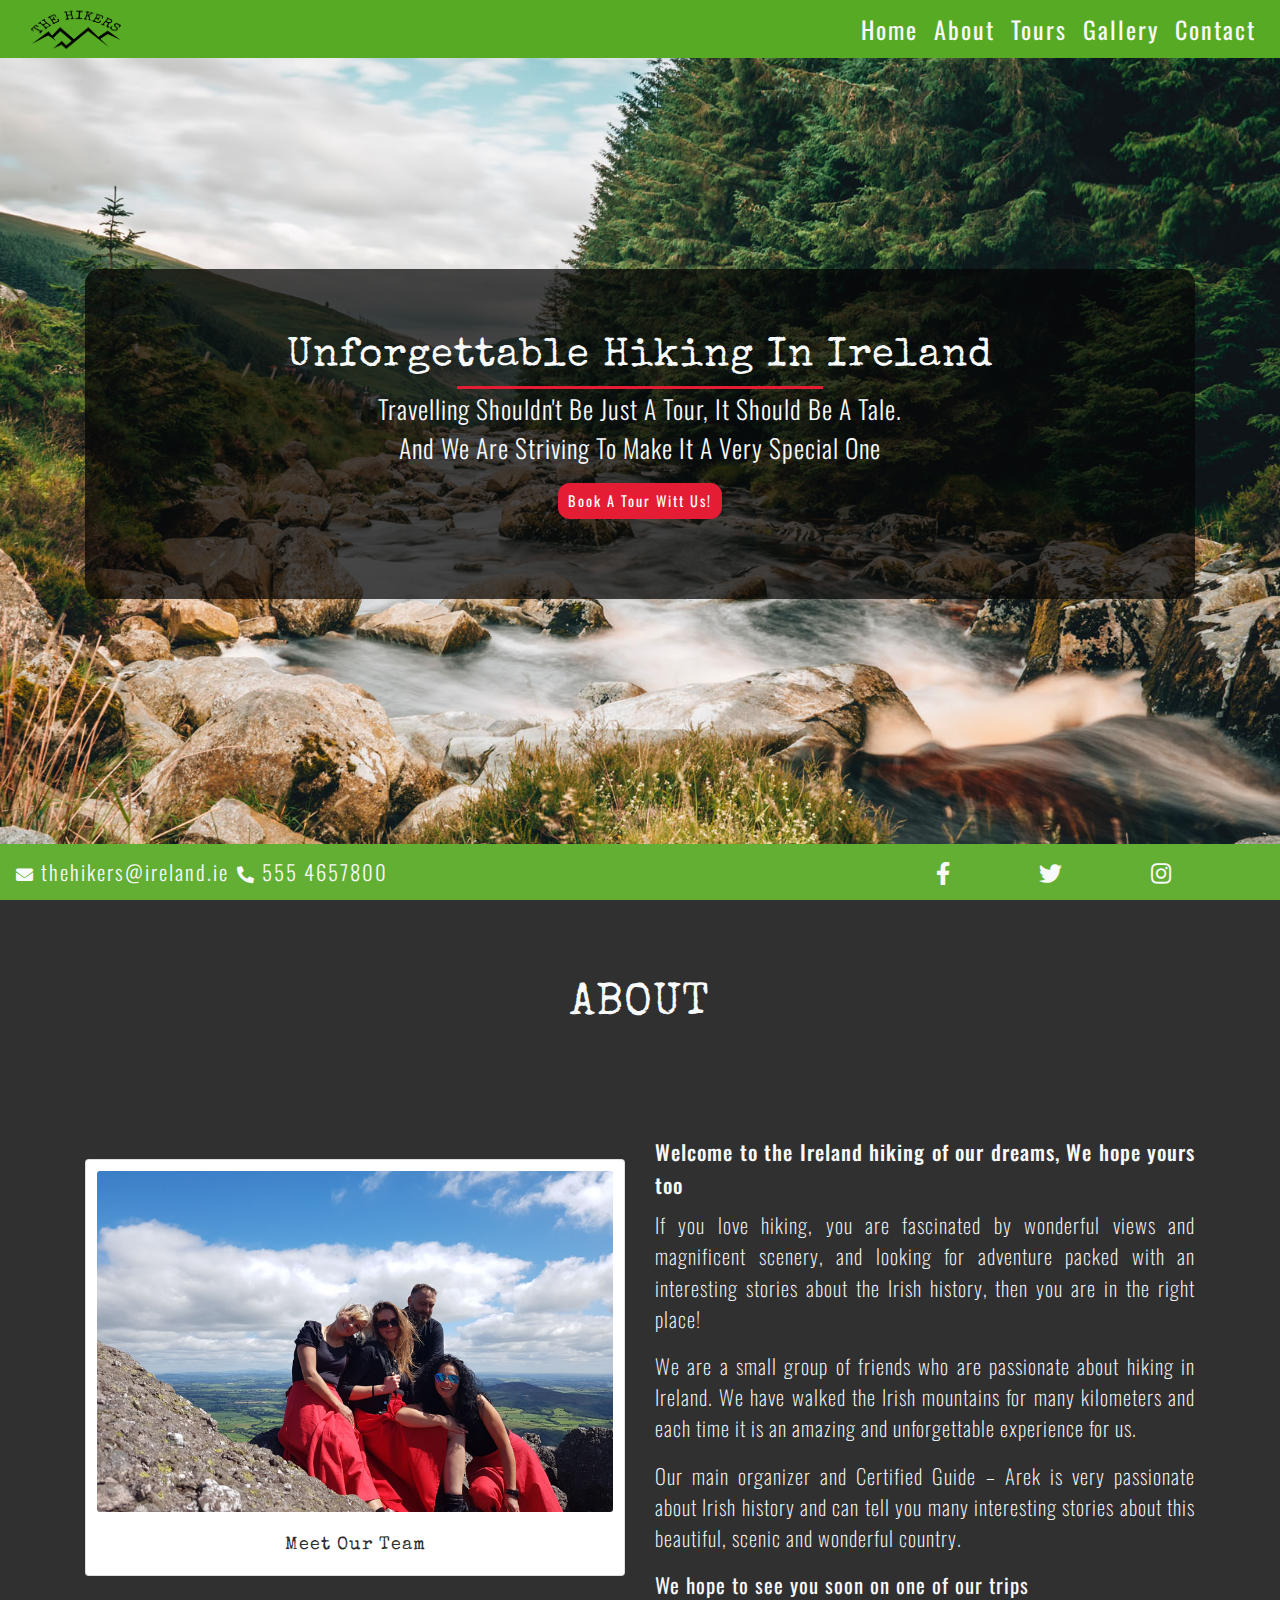
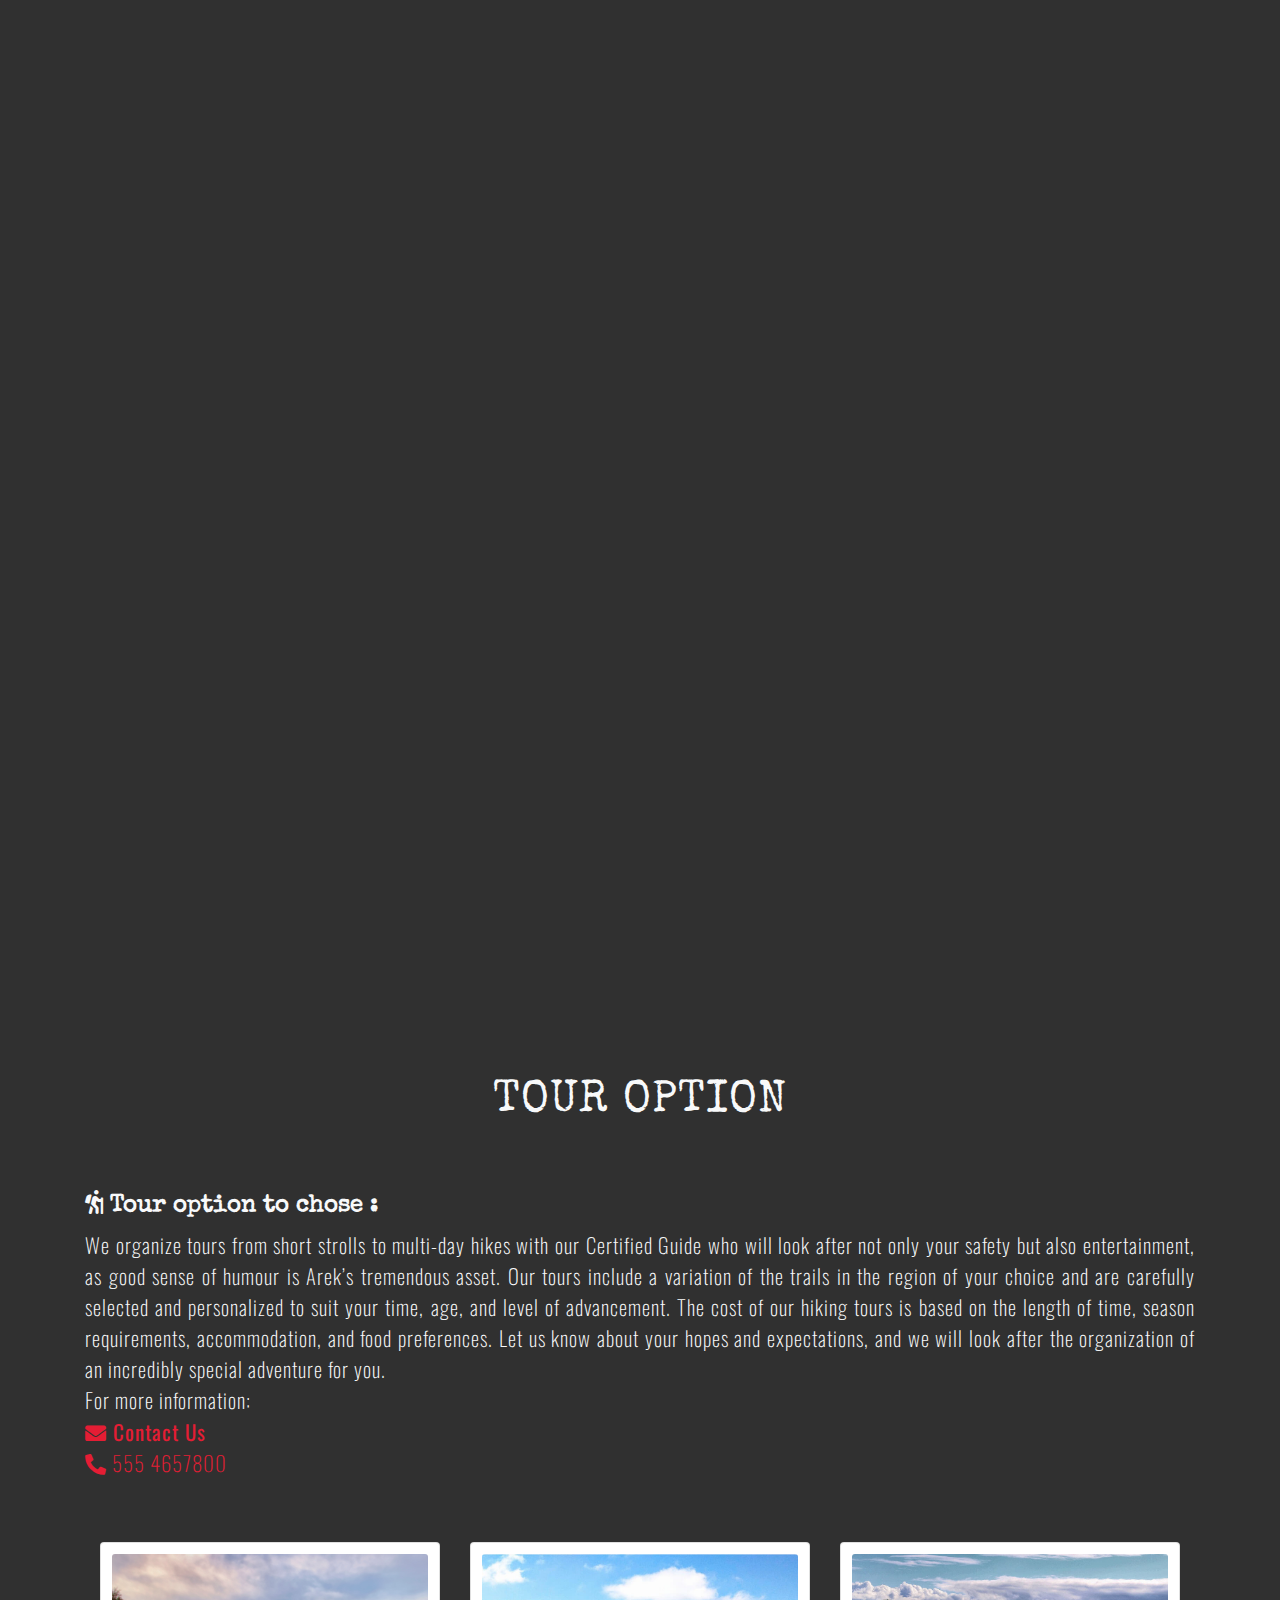
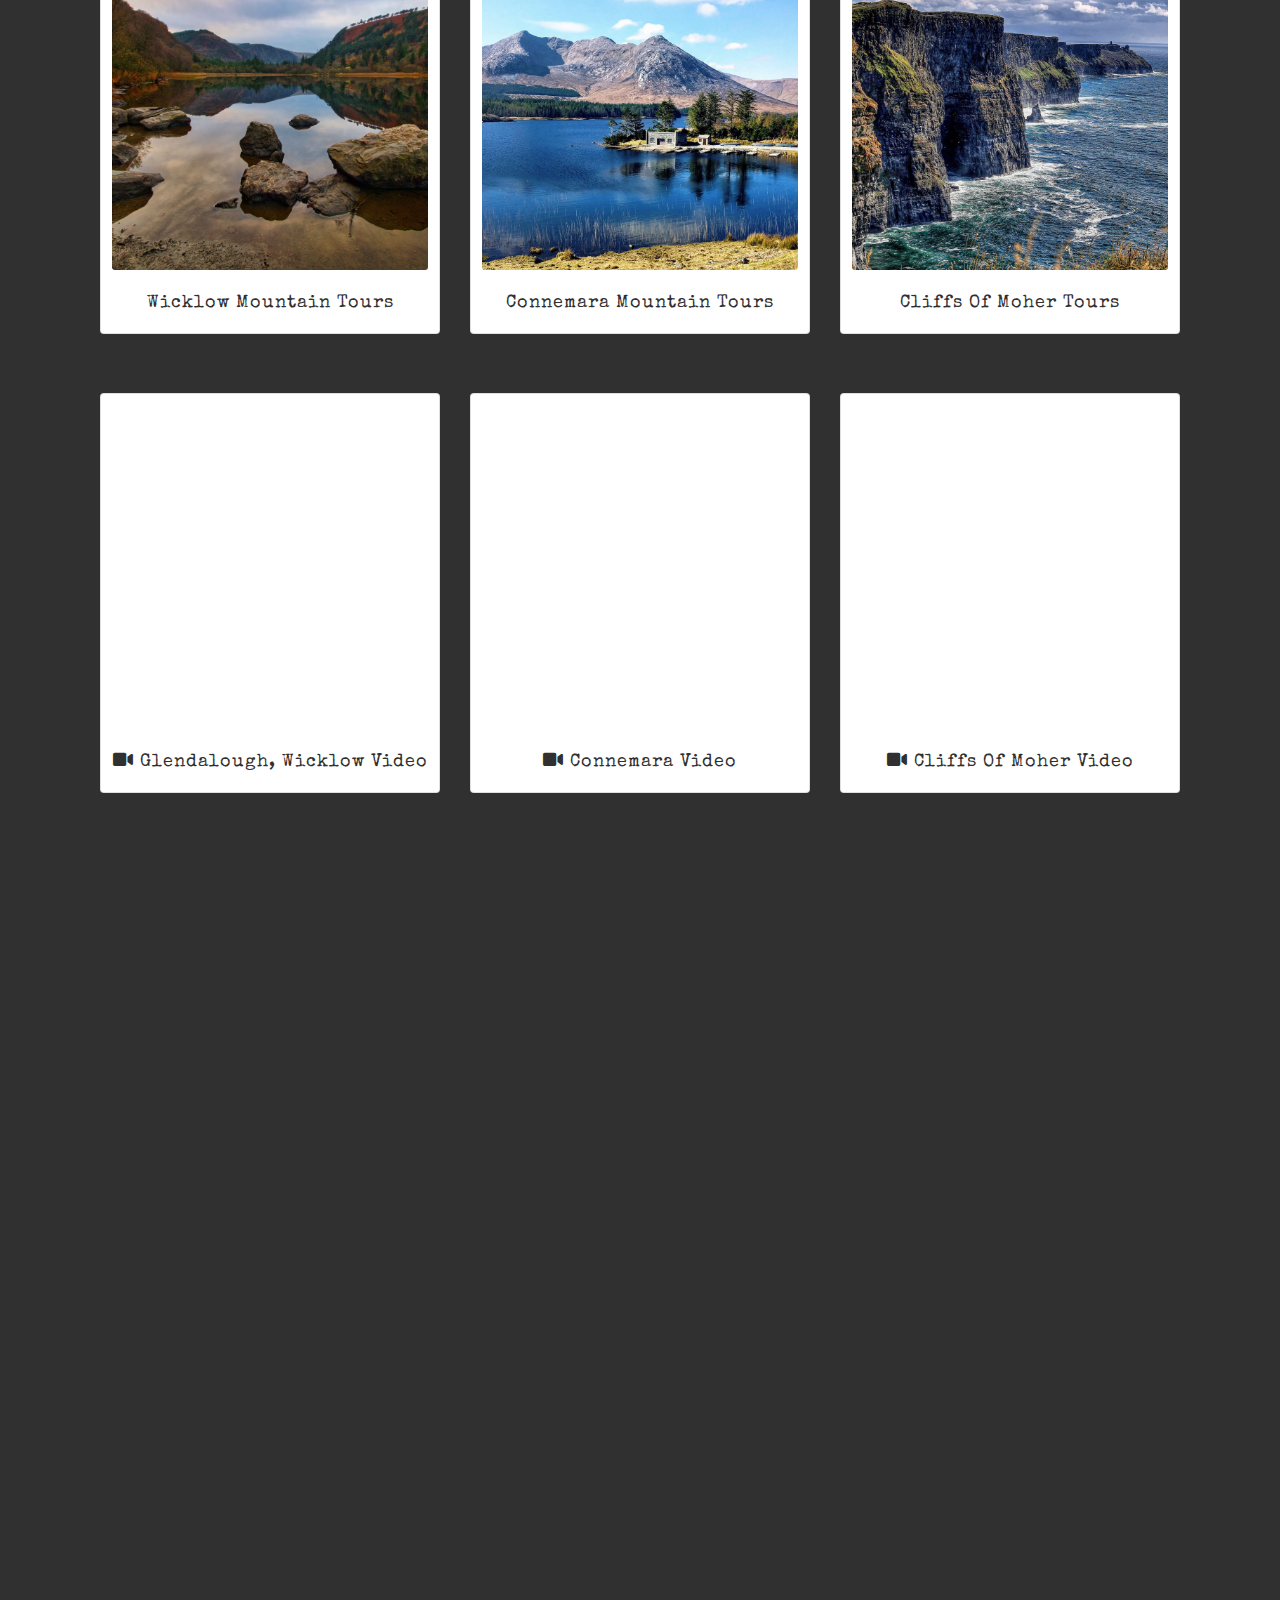
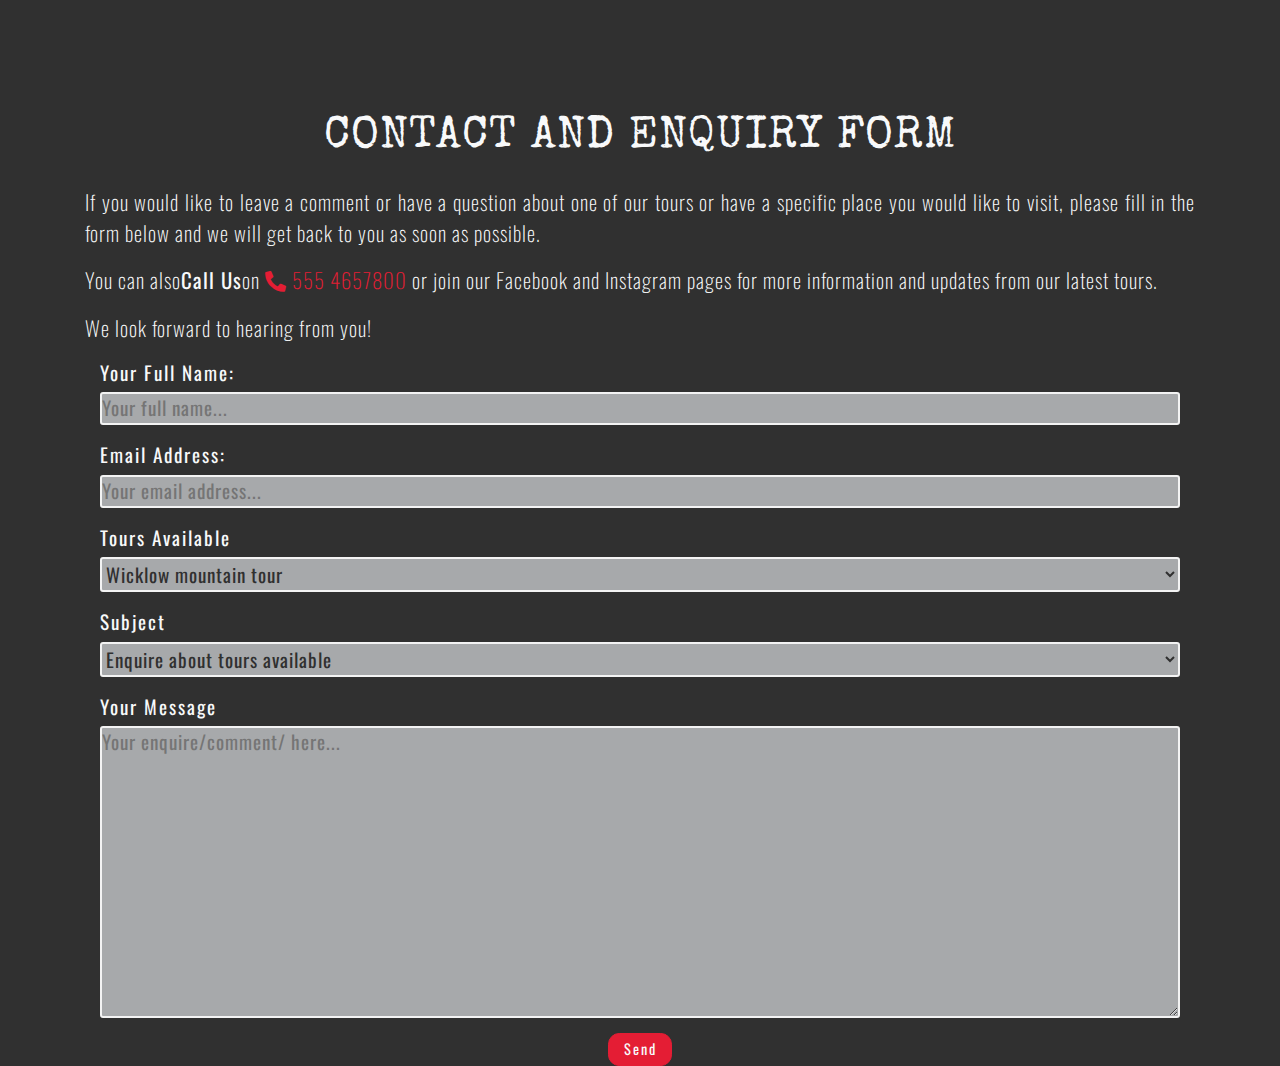
==== index.html @ 971b484c "add more video and style" ====
<!DOCTYPE html>
<html lang="en">

<head>
    <meta charset="UTF-8">
    <meta name="viewport" content="width=device-width, initial-scale=1.0">
    <meta http-equiv="X-UA-Compatible" content="ie=edge">
    <meta name="Description" content="The Hikers, Dublin based hiking group offering a variation of cheap guided tours around Ireland and much more">
    <link rel="stylesheet" href="https://cdnjs.cloudflare.com/ajax/libs/twitter-bootstrap/4.5.2/css/bootstrap.min.css">
    <link rel="stylesheet" href="https://cdnjs.cloudflare.com/ajax/libs/font-awesome/5.15.0/css/all.min.css">
    <link rel="stylesheet" href="assets/css/style.css">
    <title>The Hikers</title>
</head>

<body>
    <header>
        <!----------------------Site navigation------------------------>
        <!-------CREDIT: navbar code customized from Bootstrap 4.5------->
        <div class="container-fluid navalert-container">
            <nav class="navbar navbar-expand-sm navbar-light fixed-top">
                <a class="navbar-brand" href="index.html"><img class="logo" src="assets/images/logo.png"
                        alt="The Hikers" aria-label="The hikers"></a>
                <button class="navbar-toggler" type="button" data-toggle="collapse" data-target="#navbarNav"
                    aria-controls="navbarNav" aria-expanded="false" aria-label="Toggle navigation">
                    <span class="navbar-toggler-icon"></span>
                </button>
                <div class="collapse navbar-collapse" id="navbarNav">
                    <ul class="navbar-nav">
                        <li data-toggle="collapse" data-target=".navbar-collapse" class="nav-item">
                            <a class="nav-link" id="navbar-color-home" href="#">Home<span class="sr-only">(current)</span></a>
                        </li>
                        <li data-toggle="collapse" data-target=".navbar-collapse" class="nav-item">
                            <a class="nav-link" id="navbar-color-about" href="#about">About</a>
                        </li>
                        <li data-toggle="collapse" data-target=".navbar-collapse" class="nav-item">
                            <a class="nav-link" id="navbar-color-tours" href="#tours">Tours</a>
                        </li>
                        <li data-toggle="collapse" data-target=".navbar-collapse" class="nav-item">
                            <a class="nav-link" id="navbar-color-gallery" href="gallery.html">Gallery</a>
                        </li>
                        <li data-toggle="collapse" data-target=".navbar-collapse"  class="nav-item">
                            <a class="nav-link" id="navbar-color-contact" href="#contact">Contact</a>
                        </li>
                    </ul>
                </div>
            </nav>
        </div>
    </header>

    <section class="container-fluid home-container" >
        <!----------------------Home/welcome page----------------------->
        <!-------CREDIT: inspiration/code snipped from Whiskey project in Bootstrap and customized------->
        <div class="container">
            <div class="row align-items-center">
                <div class="col-sm-12">
                        <div class="jumbotron text-center">
                            <h1 class="welcome-sign-top">Unforgettable Hiking In Ireland</h1>
                            <hr>
                            <p class="lead welcome-sign-bottom">Travelling Shouldn't Be Just A Tour, It Should Be A Tale.<br>
                                And We Are Striving To Make It A Very Special One</p>
                            <p>
                                <a class="btn btn-primary btn-lg btn-style" href="#contact" role="button">Book A Tour Witt Us!</a>
                            </p>
                        </div>
                </div>
            </div>
        </div>
    </section>

    <!------------------------About page------------------------>
        <section id="about">
            <div class="about-margin">
            <div class="container">
                <div class="row mt-5 heading-text">
                    <div class="col-12">
                        <h1>About</h1>
                    </div>
                </div>
            </div>

            <div class="container  about-content">
                <div class="row  d-flex align-items-center content-item">
                    <div class="col-12 col-lg-6 ">
                        <div class="card card-about">
                            <a href="assets/images/about-team.jpg" target="_blank">
                            <img src="assets/images/about-team.jpg" class="card-img" alt="The hikers team">
                            </a>
                            <div class="card-desc">
                            <h3>Meet Our Team</h3>
                            </div>
                             
                        </div>
                    </div>
                    <div class="col-12 col-lg-6 content-item-text">
                        <h4> Welcome to the Ireland hiking of our dreams, We hope yours too</h4>
                        <p>If you love hiking, you are fascinated by wonderful views and magnificent scenery, and looking for adventure
                           packed with an interesting stories about the Irish history, then you are in the right place!
                        </p>
                        <p>We are a small group of friends who are passionate about hiking in Ireland. We have walked
                            the Irish mountains for many kilometers and each time it is an amazing and unforgettable experience for us.
                        </p>
                        <p>Our main organizer and Certified Guide – Arek is very passionate about Irish history and can tell you
                            many interesting stories about this beautiful, scenic and wonderful country.

                        </p>
                        <p><strong style="font-weight: 400;">We hope to see you soon on one of our trips</strong>
                        </p>
                    </div>
                </div>
            </div>
            </div>
        </section>

   <!-----section for background image with parallax effect------>
    <section id="image-tours"></section>
 
    <!------------------------Tours page------------------------>
   
        <section id="tours">
            <div class="container">
                <div class="row mt-5 heading-text">
                    <div class="col-12">
                        <h1>Tour option</h1>
                    </div>
                </div>
            </div>

            <div class="container ">
                <div class="row my-5 content-item-text  ">
                    <div class="col-12 tours-style">
                        <h2><i class="fab fas fas fa-hiking"></i> Tour option to chose :</h2>
                        <p> We organize tours from short strolls to multi-day hikes with our Certified Guide who will 
                            look after not only your safety but also entertainment, as  good sense of humour is Arek’s
                            tremendous asset. Our tours include a variation of the trails in the region of your choice
                            and are carefully selected and personalized to suit your time, age, and level of advancement. 
                            The cost of our hiking tours is based on the length of time, season requirements, accommodation, 
                            and food preferences. Let us know about your hopes and expectations, and we will look after the
                            organization of an incredibly special adventure for you.
                            <br>For more information:<br>
                            <a href="#position-contact" class="contact-details" aria-label="Go to our contact form">
                                <strong><i class="fas fa-envelope" aria-hidden="true"></i> Contact Us </strong>
                            </a><br>
                                
                            <a href="tel:+55545667800" class="contact-details" aria-label="Go to our Phone Number">
                                <i class="fas fa-phone-alt" aria-hidden="true"></i> 555 4657800
                            </a>
                        </p>
                    </div>
                </div>
            </div>

            <div class="container">
                <div class="row my-4">
                    <div class="col tours-images-style">
                    <div class="container-fluid">
                        <div class="row">
                            <div class="col-md d-flex">
                                <div class="card card-tours flex-fill">
                                    <!-------CREDIT: Photo by Steven Hylands from Pexels------->
                                    <img src="assets/images/wicklow.jpg" class="card-img" alt="Wicklow mountain view">
                                    <div class="card-body-desc">
                                        <h3>Wicklow Mountain Tours</h3>
                                    </div>
                                </div>
                            </div>
                            <div class="col-md d-flex">
                                <div class="card card-tours flex-fill">
                                    <!-------CREDIT: Image by _Artemis_ from Pixabay------->
                                    <img src="assets/images/connemara.jpg" class="card-img"
                                        alt="Connemara mountain view">
                                    <div class="card-desc">
                                        <h3>Connemara Mountain Tours</h3>
                                    </div>
                                </div>
                            </div>

                            <div class="col-md d-flex">
                                <div class="card card-tours flex-fill">
                                    <!-------CREDIT: Image by Nanni05 from Pixabay------->
                                    <img src="assets/images/cliffs-of-moher.jpg" class="card-img"
                                        alt="Land Rover driving through mud">
                                    <div class="card-desc">
                                        <h3>Cliffs Of Moher Tours</h3>
                                    </div>
                                </div>
                            </div>
                        </div>
                    </div>
                </div>
            </div>
        </div> 
            <div class="container">
                <div class="row ">
                    <div class="col tours-images-style">
                    <div class="container-fluid">
                        <div class="row">
                            <div class="col-md d-flex">
                                <div class="card video-card-tours flex-fill">
                                    <!-------CREDIT: Video from youtube.com made by Video © www.absolutevisuals.ie------->
                                    <iframe width="100%" height="100%" src="https://www.youtube.com/embed/CdBXc3zW30Q" frameborder="0" allow="accelerometer; autoplay; clipboard-write; encrypted-media; gyroscope; picture-in-picture" allowfullscreen></iframe>
                                    <div class="card-body-desc">
                                        <h3 class="margin-text"><i class="fas fa-video" aria-hidden="true"></i> Glendalough, Wicklow Video</h3>
                                    </div>
                                </div>
                            </div>
                            <div class="col-md d-flex">
                                <div class="card video-card-tours flex-fill">
                                    <!-------CREDIT: Video from youtube.com made by Video © www.absolutevisuals.ie------->
                                   <iframe width="100%" height="100%" src="https://www.youtube.com/embed/Jx6hBW7mMng" frameborder="0" allow="accelerometer; autoplay; clipboard-write; encrypted-media; gyroscope; picture-in-picture" allowfullscreen></iframe>
                                    <div class="card-body-desc">
                                        <h3 class="margin-text"><i class="fas fa-video" aria-hidden="true"></i> Connemara Video</h3>
                                    </div>
                                </div>
                            </div>
                             <div class="col-md d-flex">
                                <div class="card video-card-tours flex-fill">
                                    <!-------CREDIT: Video from youtube.com made by https://graylineireland.com------->
                                    <iframe width="100%" height="100%" src="https://www.youtube.com/embed/7o-Lh7m2Maw" frameborder="0" allow="accelerometer; autoplay; clipboard-write; encrypted-media; gyroscope; picture-in-picture" allowfullscreen></iframe>
                                    <div class="card-desc">
                                        <h3 class="margin-text"><i class="fas fa-video" aria-hidden="true"></i> Cliffs Of Moher Video</h3>
                                    </div>
                                </div>
                            </div>
                        </div>
                    </div>
                </div>
            </div>
        </div> 
        </section>



    <!-----section for background image with parallax effect------>
    <section id="image-contact"></section>

    <!-----------------Contact and Enquiry Form page--------------------->
        <section id="contact" id="contact-bottom">
            <div class="container">
                <div class="row mt-5 heading-text">
                    <div class="col">
                        <h1>Contact and Enquiry Form</h1>
                    </div>
                </div>
            </div>
            <div class="container">
                <div class="row content-item-text">
                    <div class="col">
                        <p class="margin">
                            If you would like to leave a comment or have a question about one of our tours or have 
                            a specific place you would like to visit, please fill in the form below and we will get
                             back to you as soon as possible.
                        </p>
                        <p class="margin">You can also<strong>Call Us</strong>on
                            <a href="tel:+55545667800" class="contact-details" aria-label="Go to our Phone Number">
                                <i class="fas fa-phone-alt" aria-hidden="true"></i> 555 4657800
                            </a>or join our Facebook and Instagram pages for more information and updates from our latest tours.
                        </p>
                        <p>We look forward to hearing from you!</p>                        
                    </div>
                </div>
            </div>
            <div class="container mb-5">
                <div class="col">
                    <form id="contact-form" autocomplete="off" aria-label="contact form">
                        <div class="form-group">
                            <label for="full-name">Your Full Name:</label>
                            <input type="text" class="input-box" id="full-name" name="full-name"
                                placeholder="Your full name..." required>
                        </div>
                        <div class="form-group">
                            <label for="email">Email Address:</label>
                            <input type="text" class="input-box" id="email" name="email"
                                placeholder="Your email address..." required>
                        </div>
                        <div class="form-group">
                            <label for="tour">Tours Available</label>
                            <select id="tour" name="tour" class="input-box">
                                <option value="wicklow-tour">Wicklow mountain tour</option>
                                <option value="connemara-tour">Conemara mountain tour</option>
                                <option value="cliffs-of-moher-tour">Cliffs of moher tour</option>
                                <option value="other-tour">Other tour</option>
                            </select>
                        </div>
                        <div class="form-group">
                            <label for="subject">Subject</label>
                            <select id="subject" name="subject" class="input-box">
                                <option value="tours">Enquire about tours available</option>
                                <option value="different-tour">Enquire about different tour</option>
                                <option value="testimonials">Write testimonial</option>
                                <option value="other-tour">Other query</option>
                            </select>
                        </div>
                        <div>
                            <label for="text">Your Message </label>
                            <textarea id="text" name="text" class="input-box" cols="40" rows="10"
                                placeholder="Your enquire/comment/ here..."></textarea>
                        </div>
                        <div class="row">
                            <div class="col-md-12 text-center">
                                <button type="submit" class="btn btn-primary  btn-lg contact-sent-btn" value="Send"
                                    aria-label="Send Form">Send</button>
                            </div>
                        </div>
                    </form>
                </div>
            </div>
        </section>
 

    <!-----------------Footer page--------------------->
    <footer>
    
        <div class="contact">
            <ul class="contact-links">
                <li class="contact-links-item">
                    <a href="mailto:thehikers@ireland.ie" aria-label="Go to our Email Address (opens in new tab)">
                        <i class="fas fa-envelope" aria-hidden="true"></i>
                        thehikers@ireland.ie
                    </a>
                </li>
                <li class="contact-links-item">
                    <a href="tel:+5554567800" aria-label="Go to our Phone Number">
                        <i class="fas fa-phone-alt" aria-hidden="true"></i>
                        555 4657800
                    </a>
                </li>
            </ul>
        </div>
        <ul class="social-network">
            <li>
                <a href="https://www.facebook.com" target="_blank" aria-label="Go to our Facebook page(opens in a new tab)">
                    <i class="fab fa-facebook-f"></i>
                </a>
            </li>
            <li>
                <a href="https://twitter.com" target="_blank" aria-label="Go to our Twitter page(opens in a new tab)">
                    <i class="fab fa-twitter"></i>
                </a>
            </li>
            <li>
                <a href="https://instagram.com" target="_blank" aria-label="Go to our Instagram page(opens in a new tab)">
                    <i class="fab fa-instagram"></i>
                </a>
            </li>
        </ul>
    </footer>
    <script src="https://cdnjs.cloudflare.com/ajax/libs/jquery/3.5.1/jquery.slim.min.js"></script>
    <script src="https://cdnjs.cloudflare.com/ajax/libs/popper.js/1.16.1/umd/popper.min.js"></script>
    <script src="https://cdnjs.cloudflare.com/ajax/libs/twitter-bootstrap/4.5.2/js/bootstrap.min.js"></script>
</body>

</html>
---- assets/css/style.css ----
@import url('https://fonts.googleapis.com/css2?family=Oswald:wght@200;300;400;600;700&family=Special+Elite&display=swap');

:root {
    --primary--clr:#57ab24;
    --secondary--clr:#e41d34;
    --background--clr:#303030;
    --text--color--clr:#f8f9fa;
    --heading--h1:#f8f9fa;
    --heading--h2--h3:#303030;
}
*{
    margin:0;
    padding:0;
    border:0;
}

html {
    overflow-x: hidden; 
}

body {
    font-family: 'Oswald', sans-serif;     
    font-size: 1.2rem;
    background-color:var(--background--clr);
    color: var(--text--color--clr);
    margin:0;
    height:100vh;
  /*  width: 100vw;*/
}

h1,
h2,
h3 {
 font-family: 'Special Elite', cursive;
}
 h1 {
    font-size: 2.8rem;
    color:var(--heading--h1);
    letter-spacing: 1px;
 }
 h2 {
     font-size: 1.5rem;
     color:var(--heading--h2--h3);
 }
 h3 {
    font-size: 1.1rem; 
    letter-spacing: 1px;
    color: var(--heading--h2--h3);
 }
 h4 {
    font-size: 1.3rem;
    margin-bottom: .5rem;
    font-weight: 500;
    line-height: 1.6;
    letter-spacing: 1px;
 }
 p {
    letter-spacing: 1px;
    font-weight: 200;
    font-size: 1.3rem;
 }
 
 /*---------------------------- NAVIGATION --------------------*/
  .logo {
    width: 110px;
    height: 58px;
    margin-left: 0px;
    padding-left: 10px;
    padding-top: 5px;
    padding-bottom: 5px;
 }
#navbarNav {
    justify-content: flex-end;
}

.navbar {
    background-color:var(--primary--clr);
    padding-top: 0px;
    padding-bottom: 0px;
    letter-spacing: 2px;
    font-size: 1.5rem;
    color: var(--text--color--clr);
    margin-bottom: 0;
    width: 100%;
    border: 0;
}
.navbar-brand {
    margin-right: 0;
}
.navbar .navbar-brand {
    font-weight:400;
    padding: 0;
}

.navbar .navbar-nav a {
    font-weight: 400;
}

.navbar .navbar-toggler {
    color: var(--background--clr);
}

.navbar-light .navbar-nav .nav-link {
    color: var(--text--color--clr);
    text-align: center;
}
.navbar-light .navbar-nav .nav-link:hover {
    color: var(--background--clr);
}


.navbar .navbar-toggler:focus{
    outline-color:rgb(87 171 36);
}

/* ---------------------------------------- Home/welcome page/jumbotron ---------------- */

.welcome-sign-top {
    font-size: 24px;
    letter-spacing: 1px;
    color: var(--text--color--clr);
    margin-bottom: 5px;
}
.welcome-sign-bottom {
    font-size: 18px;
    letter-spacing: 1px;
    text-align: center;
}

 hr {   
    width: 35%;
    height:3px;
    border: 0;
    border: 0;
    background-color: var(--secondary--clr);
    margin: 0 auto;
 }
/* ---------- Credit Photo by Lukas Medvedevas from Pexels ---------- */
/*------------CREDIT: inspiration/code snipped from Whiskey project in Bootstrap and customized----*/
.home-container{
background: url('../images/hero-image.jpg') no-repeat bottom center fixed;
    -webkit-background-size: cover;
    -moz-background-size: cover;
    -o-background-size: cover;
    background-size: cover;
    height: 100vh;
    width: auto;
    margin-bottom: 0px;

    display: flex;
    align-items: center;
    justify-content: center;
}

.jumbotron {
    background-color:rgb(6 6 6 / 72%); 
    border-radius:0.9rem;
}

.btn-lg {
    font-size: 0.9rem;
    line-height: 1.5;
}

.btn-primary {
    color: var(--text--color--clr);
    background-color: var(--secondary--clr);
    border-color: var(--secondary--clr);
    letter-spacing: 2px;
    border-radius:0.7rem;
}
.btn-primary:hover{
    background-color: var(--primary--clr);
    border-color: var(--primary--clr);
}
.btn-style{
    padding-right: 9px;
    padding-left: 9px;
    padding-top: 6px;
    padding-bottom: 6px;
}

/* ------------------------------------------------------ ABOUT ------------------------------- */

#about {
    border-top:3px solid transparent;
    margin-top: -3px;
    height: 100vh;
}

.about-content {
    margin-top: 90px;
}

.content-item-text {
   text-align: justify; 
}

.tours-style h2 {
    text-align: left;
    font-weight: 700;
    color: var(--text--color--clr);
}

.heading-text {
    background-color: transparent;
    text-transform: uppercase;
   	margin: 50px 0px;
	padding: 5px 2px;
    text-align: center;
    letter-spacing: 2px;
	border-radius: 8px;
    margin-bottom: 0px;
    align-items: center;
}
.heading-text h1{
    margin-top: 15px;
    margin-bottom: 8px;
    padding-top: 10px;
}
        
.container {
  align-items: center;
}

.heading-text {
    margin:8px 0px;
}

.card {
    -ms-flex: 1 1 auto;
    flex: 1 1 auto;
    min-height: 1px;
    padding: 0.7rem;
   
}
.card-about{
    margin-bottom: 1rem;
}

h3 {
    text-align: center;
    margin-top: 23px;
}

/* ----------------------------------------------------------------- TOURS ------------------------------------------- */
.video-card-tours{
    height: 400px;
    margin-bottom: 40px;
}
.margin-text {
    
}
#tours {
    border-top:1px solid transparent;
    margin-top: -1px;
    height: auto;
}

#image-tours {
   background-attachment: fixed;
   /* ---------- Credit Photo by Eric Sanman from Pexels ---------- */
    background-image: url('../images/forest.jpg');
    background-position: center;
    background-size: cover;
    /*width: 100vw;*/
    height: 800px;
    padding-bottom: 50px;
    background-repeat: no-repeat;
    position: relative;
    font-weight: 300;
    margin-bottom: 0px; 
}
.card-tours {
  margin-bottom: 2.2rem;
}

/* ------------------------------------------------------------------- GALLERY --------------------------------------------- */
#gallery{
    border-top:7px solid transparent;
    margin-top: -7px;
}
.image-style {
    width: 100%;
    height: auto;
    border: 6px solid white;
    border-radius: 0.3rem;  
    padding: 4px; 
    margin: 15px;
}

.image-style:hover{
    box-shadow: 0 0 4px 2px white;
}
.image {
    display: flex;
    align-items: center;
    justify-content: center;
}

/* --------------------------------------------------------------------- CONTACT ------------------------------------------------ */
.margin {
    margin-top: ;
}
.contact-sent-btn{
    padding-right: 0.9rem;
    padding-left: 0.9rem;
    padding-top: 0.3rem;
    padding-bottom: 0.3rem;
    margin-top: 0.9rem;
    width: auto;
}

#contact-bottom{
   padding-bottom: 2rem;
}

.contact-details {
    color:var(--secondary--clr);
}
.contact-details:hover {
    color:var(--primary--clr);
    text-decoration: none;
}

#contact {
    border-top:3px solid transparent;
    margin-top: -3px;
    height: 100vh;
}

.input-box{
    width: 100%;
    display: block;
    background-color:#a7a9ab;;
    border: 2px solid #f3f3f3;
    border-radius: 3px;
}

label {
    letter-spacing: 2px;
    margin-bottom: 0.3rem;
}

.input-box
{
    color: var(--background--clr);
    letter-spacing: 1px;
}

#image-contact {
   background-attachment: fixed;
   /* ---------- Credit Photo by Sebastian Voortman from Pexels ---------- */
    background-image: url('../images/happy-girl.jpg');
    background-position: center;
    background-size: cover;
    /*width: 100vw;*/
    height: 800px;
    padding-bottom: 50px;
    background-repeat: no-repeat;
    position: relative;
    font-weight: 300;
    margin-bottom: 0px; 
}

/* ---------------------------------------------------------------------- FOOTER -------------------------------------------------- */
footer {
    width: 100%;
	bottom: 0px;
	height: 3.5rem;
    background-color:rgb(99 175 52);
    font-size: 1.3rem;
    color: var(--text--color--clr);
	display: flex;
	    -webkit-box-align: center;
	    -ms-flex-align: center;
	align-items: center;
	position: fixed;
}
 ul {
    margin-top: 0;
    margin-bottom: 0rem;
}

footer .contact {
	width: 100%;
    font-weight: 300;
    letter-spacing: 2px;
    margin: 0px 0px;
    margin-left: 0.9rem;
}

.contact-links-item {
    display: inline-block;
}

.contact-links i {
    font-size:17px;
}

.contact-links a:hover {
    color:var(--background--clr);
    font-weight: 300;
}

.contact-links-item a {
    color: var(--text--color--clr);
    /*margin-right: 10px;*/
    padding-left: 2px;
    text-decoration: none;
}

.social-network {
    font-size: 110%;
    width: 40%;
	margin: auto 5%;
	list-style: none;
	    display: -webkit-box;
        display: -ms-flexbox;
	display: flex;
        -webkit-box-pack: space-around;
        -ms-flex-pack: space-around;
	justify-content: space-around;
        -webkit-box-align: center;
        -ms-flex-align: center;	
    align-items: center;
}
.social-network a {
    color: var(--text--color--clr);
	margin:0.3rem;
	padding: 0.3rem;
}
.social-network i:hover{
    color:var(--background--clr);
}


/*--------------------------------------------------------Media to background images for smaller devices------*/

 @media screen and (max-width: 1024px){
     #image-contact {
   /* ---------- Credit Photo by Sebastian Voortman from Pexels ---------- */
    background-image: url('../images/happy-girl-mobile.jpg');
    }
    #image-tours {
    /* ---------- Credit Photo by Eric Sanman from Pexels ---------- */
        background-image: url('../images/forest-mobile.jpg');
    }
    /* ---------- Credit Photo by Lukas Medvedevas from Pexels ---------- */
    .home-container{
        background-image: url('../images/hero-image-mobile.jpg') ;
    }
 }
/*--------------------------------------------------------Media to heading-text on each section/page------*/
 @media screen and (max-width: 576px) {
    h1,
    h3,
    h4, {
         letter-spacing: 0;
    }

    p {
        letter-spacing: 0;
       /* text-align: left;*/
    }
 }
/*-----------------------------------------------------------Media to Footer-------------------------------*/
@media screen and (max-width: 523px) {
   .contact-links i {
    font-size:0.6rem;
    }
footer .contact {
    font-size:0.9rem;
    }
.contact-links-item a {
    font-size: 0.7rem;
    }       
}
 
/*-------------------------------------------------------------Media to Welcome sign----------------------*/
@media screen and (min-width:380px){
.welcome-sign-top {
    font-size: 1.8rem;
    letter-spacing: 1px;
    }
.welcome-sign-bottom {
    font-size: 1.25rem;
    letter-spacing: 1px;
    }
}
 @media screen and (min-width:423px){
    .welcome-sign-top {
        font-size: 2rem;
        letter-spacing: 1px;
    }
    .welcome-sign-bottom {
        font-size: 1.37rem;
        letter-spacing: 1px;
    }
}
 @media screen and (min-width:516px){
    .welcome-sign-top {
        font-size: 2.25rem;
    }
    .welcome-sign-bottom {
        font-size: 1.4rem;
    }
}
 @media screen and (min-width:570px){
    .welcome-sign-top {
        font-size: 2.5rem;
    }
    .welcome-sign-bottom {
        font-size: 1.6rem;
    }
}
/*
@media screen and (min-width:766px){
    .welcome-sign-top {
        font-size: 2.8rem;
    }
    .welcome-sign-bottom {
        font-size: 1.7rem;
    }
}*/
  /* ------------------------------------------------------------Media query for ABOUT section----------------*/
@media screen and (max-width: 576px){
    .about-content {
        margin-top: 1.3rem;
    }

}
@media screen and (max-width: 768px){
    #about {
        height: auto;
    }
}
  /* ------------------------------------------------------------Media query for TOURS section----------------*/
@media screen and (max-width: 1200px){
    .tours-style{
        margin-top: 7rem;
    }
}

@media screen and (max-width: 1200px){
    #tours{
        height: auto;
    }
}

@media screen and (max-width: 768px){
    #tours{
        height: auto;
    }
    .tours-images-style{
        margin-top: 2.0rem;
    }
    .tours-style {
        margin-top: 1.1rem;
    }
}
 /* ------------------------------------------------------------Media query for TOURS section------------------*/
@media screen and (max-width: 384px){
    h1 {
        font-size: 1.75rem;
    }
}
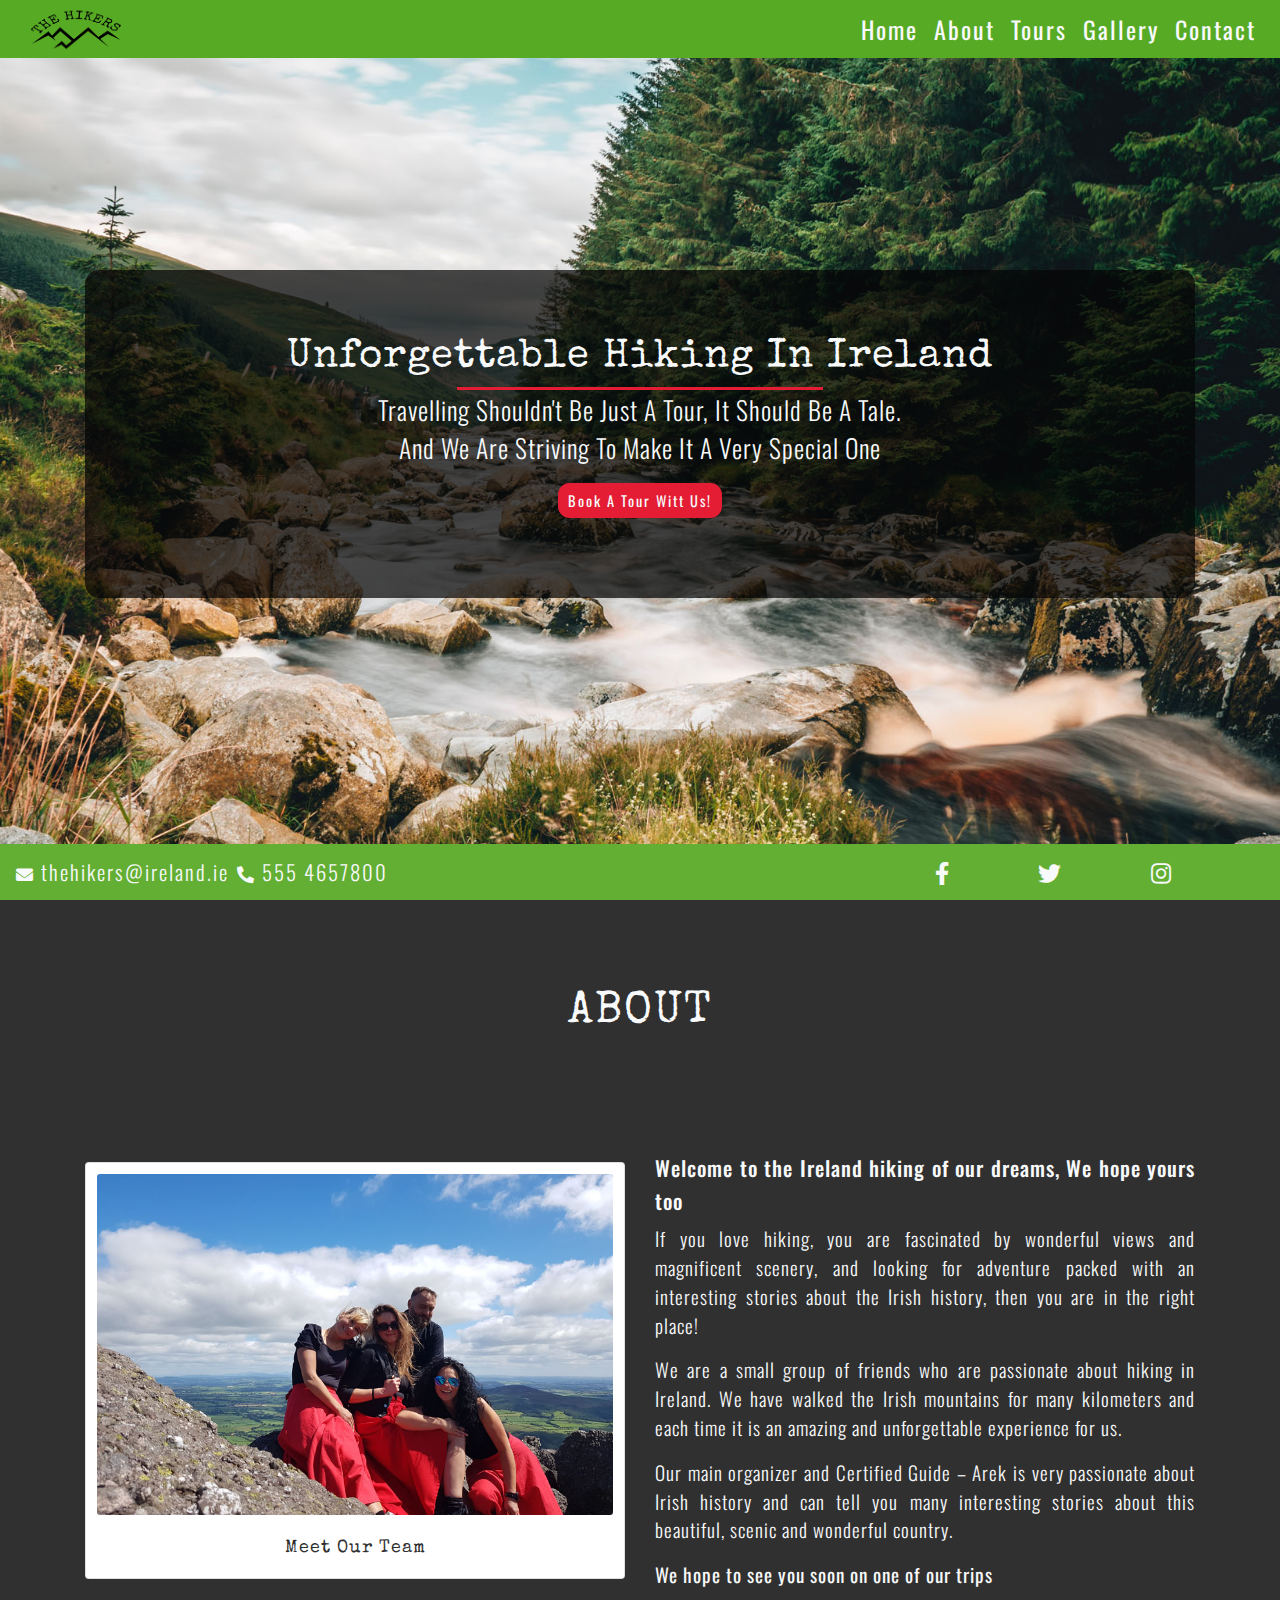
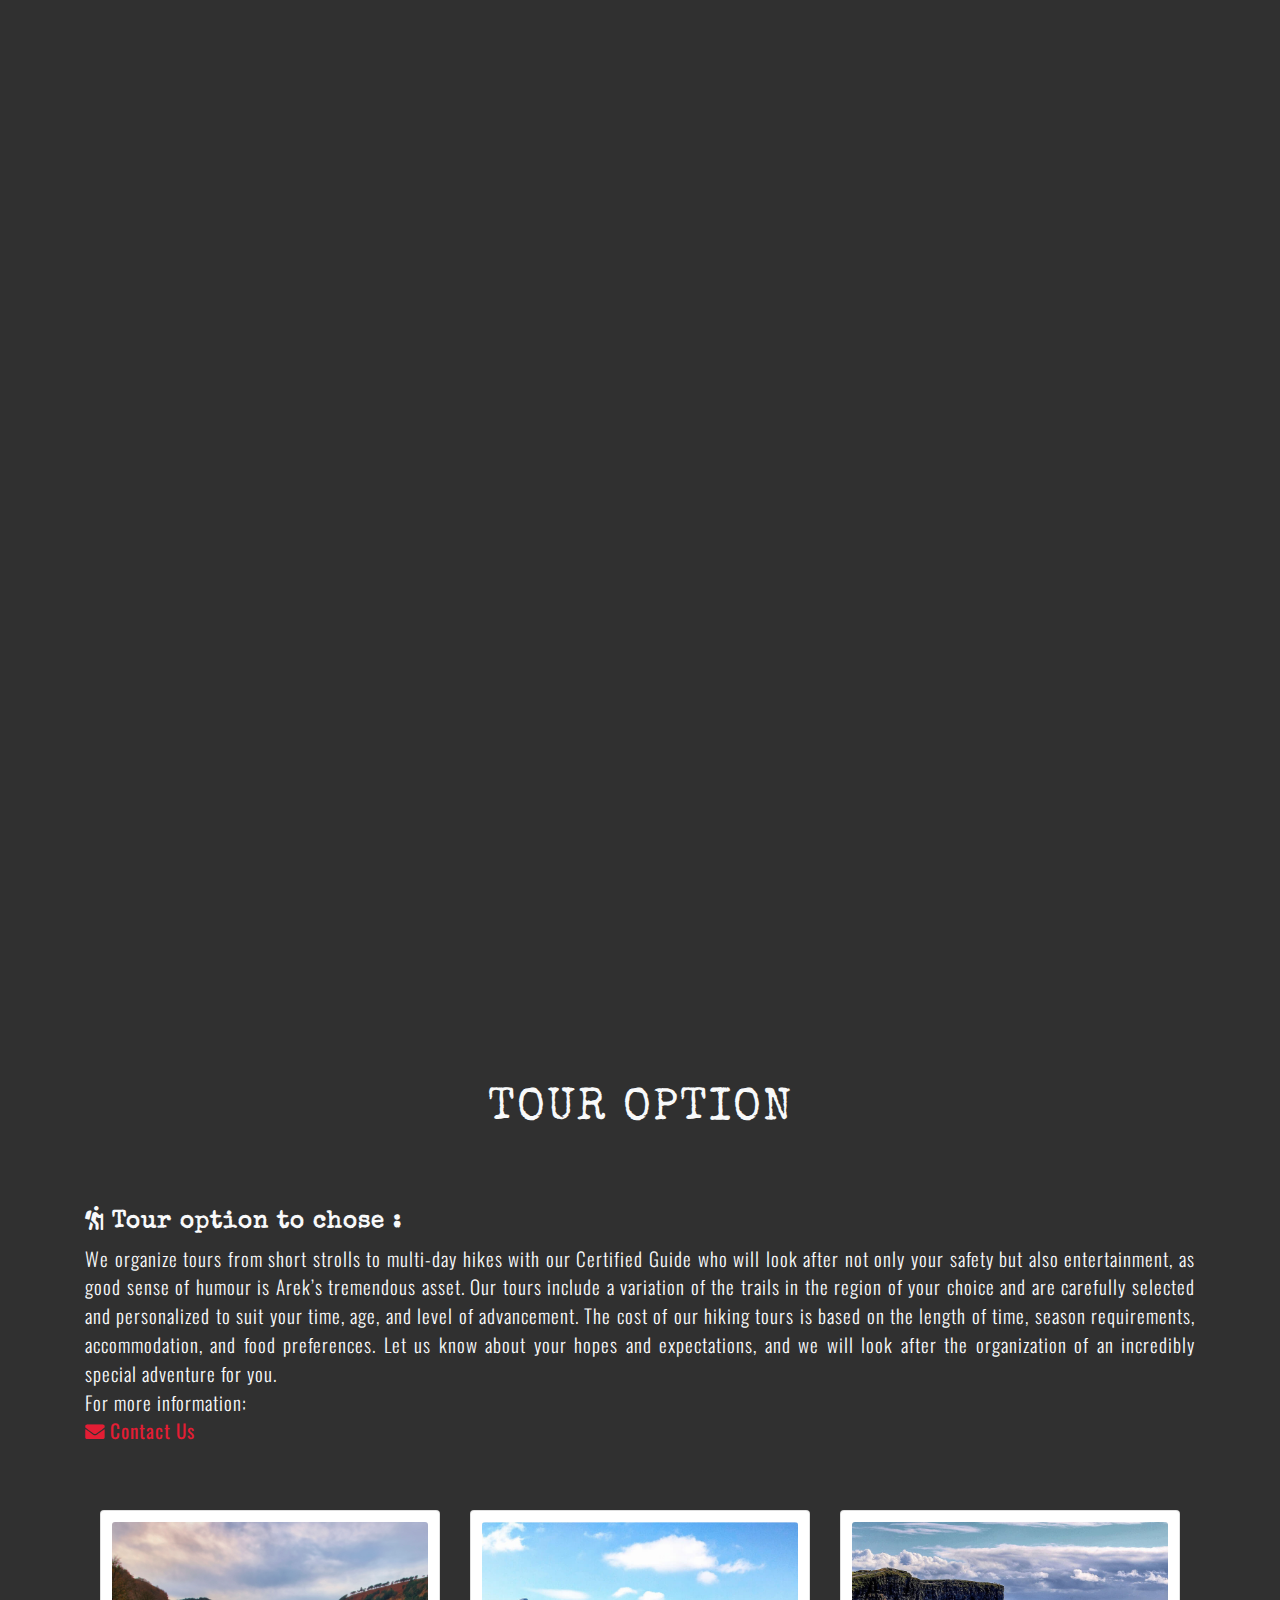
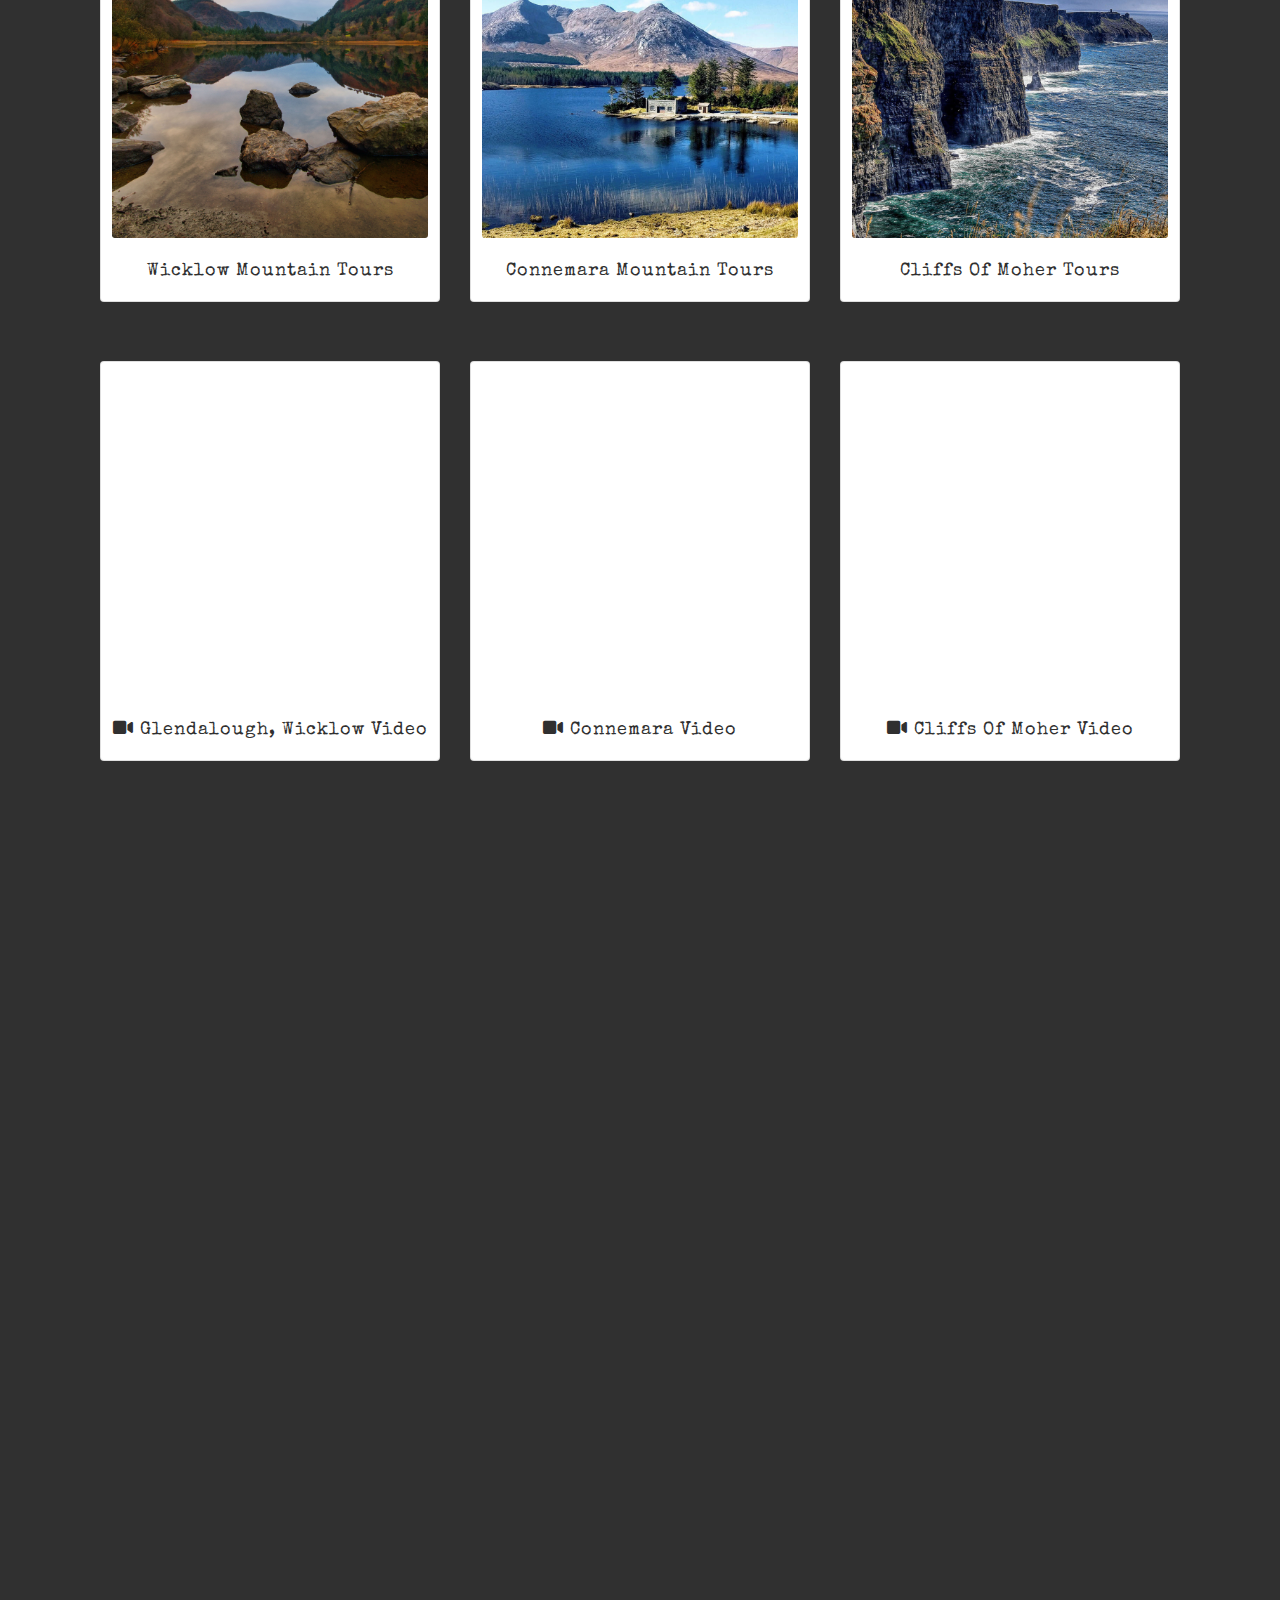
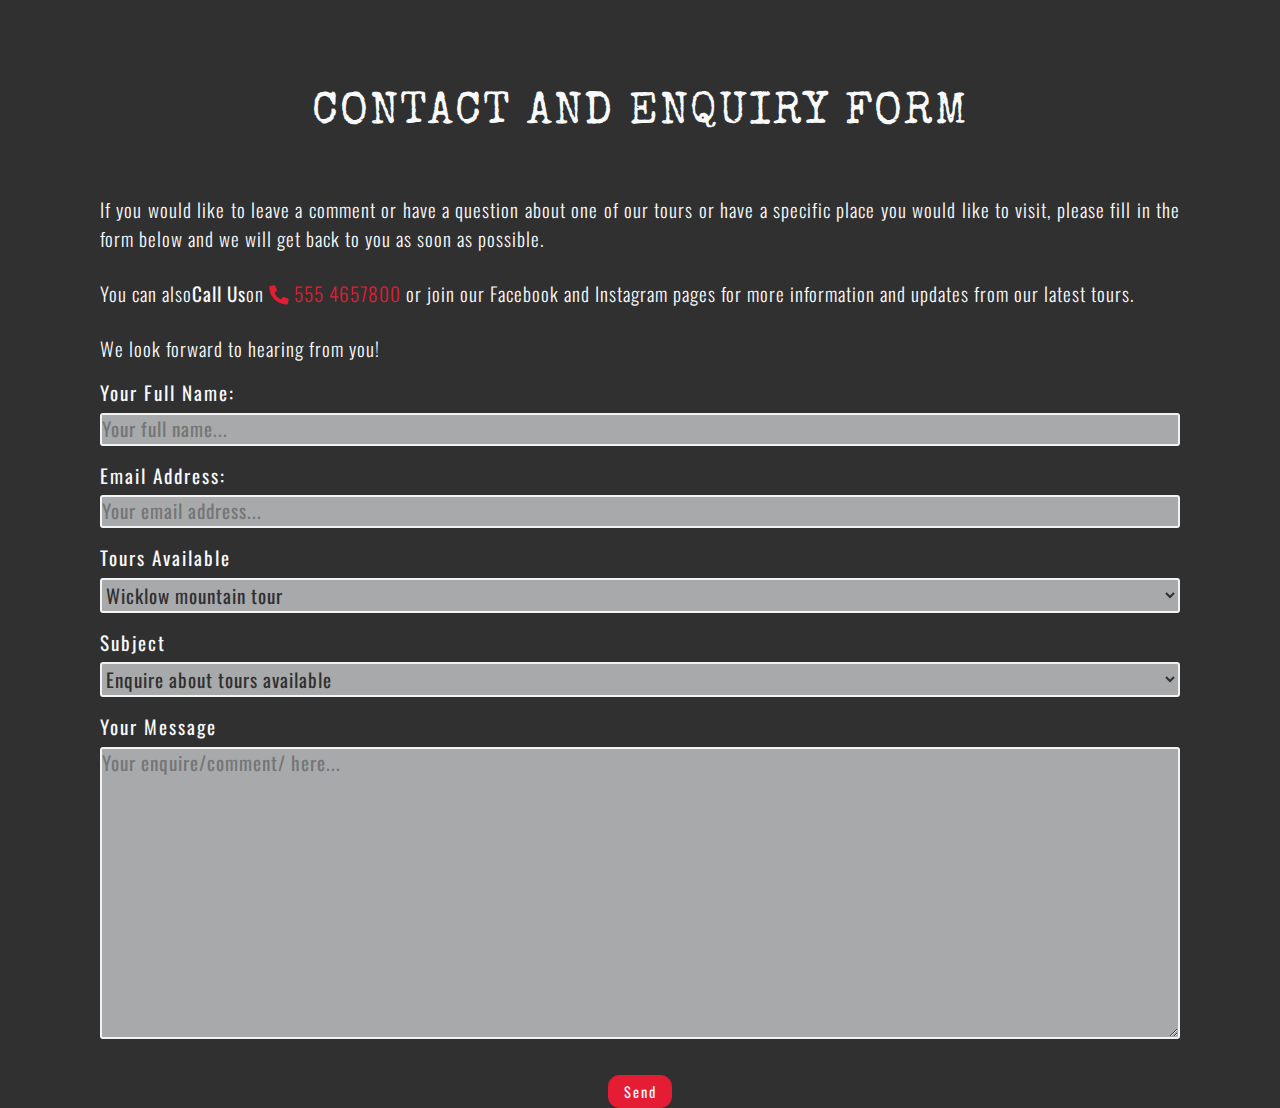
==== commit 52835566: "add images-tours hover overlay fade, tidy code" ====
--- a/index.html
+++ b/index.html
@@ -68,8 +68,8 @@
     </section>
 
     <!------------------------About page------------------------>
-        <section id="about">
-            <div class="about-margin">
+    <section id="about">
+        <div class="about-margin">
             <div class="container">
                 <div class="row mt-5 heading-text">
                     <div class="col-12">
@@ -88,13 +88,13 @@
                             <div class="card-desc">
                             <h3>Meet Our Team</h3>
                             </div>
-                             
+                                
                         </div>
                     </div>
                     <div class="col-12 col-lg-6 content-item-text">
                         <h4> Welcome to the Ireland hiking of our dreams, We hope yours too</h4>
                         <p>If you love hiking, you are fascinated by wonderful views and magnificent scenery, and looking for adventure
-                           packed with an interesting stories about the Irish history, then you are in the right place!
+                            packed with an interesting stories about the Irish history, then you are in the right place!
                         </p>
                         <p>We are a small group of friends who are passionate about hiking in Ireland. We have walked
                             the Irish mountains for many kilometers and each time it is an amazing and unforgettable experience for us.
@@ -108,8 +108,8 @@
                     </div>
                 </div>
             </div>
-            </div>
-        </section>
+        </div>
+    </section>
 
    <!-----section for background image with parallax effect------>
     <section id="image-tours"></section>
@@ -139,16 +139,12 @@
                             <br>For more information:<br>
                             <a href="#position-contact" class="contact-details" aria-label="Go to our contact form">
                                 <strong><i class="fas fa-envelope" aria-hidden="true"></i> Contact Us </strong>
-                            </a><br>
-                                
-                            <a href="tel:+55545667800" class="contact-details" aria-label="Go to our Phone Number">
-                                <i class="fas fa-phone-alt" aria-hidden="true"></i> 555 4657800
                             </a>
                         </p>
                     </div>
                 </div>
             </div>
-
+            <!-------CREDIT: Idea how to make cards from Jim Lynx MS1 project------->
             <div class="container">
                 <div class="row my-4">
                     <div class="col tours-images-style">
@@ -158,7 +154,12 @@
                                 <div class="card card-tours flex-fill">
                                     <!-------CREDIT: Photo by Steven Hylands from Pexels------->
                                     <img src="assets/images/wicklow.jpg" class="card-img" alt="Wicklow mountain view">
-                                    <div class="card-body-desc">
+                                        <div class="middle">
+                                            <div class="text">
+                                                <a href="tel:+55545667800" class="phone-number" aria-label="Go to our Phone Number">Call Us For More Information</a>
+                                            </div>
+                                        </div>
+                                    <div class="card-desc">
                                         <h3>Wicklow Mountain Tours</h3>
                                     </div>
                                 </div>
@@ -166,8 +167,12 @@
                             <div class="col-md d-flex">
                                 <div class="card card-tours flex-fill">
                                     <!-------CREDIT: Image by _Artemis_ from Pixabay------->
-                                    <img src="assets/images/connemara.jpg" class="card-img"
-                                        alt="Connemara mountain view">
+                                    <img src="assets/images/connemara.jpg" class="card-img" alt="Connemara mountain view">
+                                        <div class="middle">
+                                            <div class="text">
+                                                <a href="tel:+55545667800" class="phone-number" aria-label="Go to our Phone Number">Call Us For More Information</a>
+                                            </div>
+                                        </div>
                                     <div class="card-desc">
                                         <h3>Connemara Mountain Tours</h3>
                                     </div>
@@ -179,6 +184,11 @@
                                     <!-------CREDIT: Image by Nanni05 from Pixabay------->
                                     <img src="assets/images/cliffs-of-moher.jpg" class="card-img"
                                         alt="Land Rover driving through mud">
+                                    <div class="middle">
+                                        <div class="text">
+                                            <a href="tel:+55545667800" class="phone-number" aria-label="Go to our Phone Number">Call Us For More Information</a>
+                                        </div>
+                                    </div>    
                                     <div class="card-desc">
                                         <h3>Cliffs Of Moher Tours</h3>
                                     </div>
@@ -195,7 +205,7 @@
                     <div class="container-fluid">
                         <div class="row">
                             <div class="col-md d-flex">
-                                <div class="card video-card-tours flex-fill">
+                                <div class="card video-card-tours">
                                     <!-------CREDIT: Video from youtube.com made by Video © www.absolutevisuals.ie------->
                                     <iframe width="100%" height="100%" src="https://www.youtube.com/embed/CdBXc3zW30Q" frameborder="0" allow="accelerometer; autoplay; clipboard-write; encrypted-media; gyroscope; picture-in-picture" allowfullscreen></iframe>
                                     <div class="card-body-desc">
@@ -204,7 +214,7 @@
                                 </div>
                             </div>
                             <div class="col-md d-flex">
-                                <div class="card video-card-tours flex-fill">
+                                <div class="card video-card-tours">
                                     <!-------CREDIT: Video from youtube.com made by Video © www.absolutevisuals.ie------->
                                    <iframe width="100%" height="100%" src="https://www.youtube.com/embed/Jx6hBW7mMng" frameborder="0" allow="accelerometer; autoplay; clipboard-write; encrypted-media; gyroscope; picture-in-picture" allowfullscreen></iframe>
                                     <div class="card-body-desc">
@@ -213,7 +223,7 @@
                                 </div>
                             </div>
                              <div class="col-md d-flex">
-                                <div class="card video-card-tours flex-fill">
+                                <div class="card video-card-tours ">
                                     <!-------CREDIT: Video from youtube.com made by https://graylineireland.com------->
                                     <iframe width="100%" height="100%" src="https://www.youtube.com/embed/7o-Lh7m2Maw" frameborder="0" allow="accelerometer; autoplay; clipboard-write; encrypted-media; gyroscope; picture-in-picture" allowfullscreen></iframe>
                                     <div class="card-desc">
@@ -226,7 +236,7 @@
                 </div>
             </div>
         </div> 
-        </section>
+    </section>
 
 
 
@@ -234,82 +244,79 @@
     <section id="image-contact"></section>
 
     <!-----------------Contact and Enquiry Form page--------------------->
-        <section id="contact" id="contact-bottom">
-            <div class="container">
-                <div class="row mt-5 heading-text">
-                    <div class="col">
-                        <h1>Contact and Enquiry Form</h1>
-                    </div>
-                </div>
-            </div>
-            <div class="container">
-                <div class="row content-item-text">
-                    <div class="col">
-                        <p class="margin">
-                            If you would like to leave a comment or have a question about one of our tours or have 
-                            a specific place you would like to visit, please fill in the form below and we will get
-                             back to you as soon as possible.
-                        </p>
-                        <p class="margin">You can also<strong>Call Us</strong>on
-                            <a href="tel:+55545667800" class="contact-details" aria-label="Go to our Phone Number">
-                                <i class="fas fa-phone-alt" aria-hidden="true"></i> 555 4657800
-                            </a>or join our Facebook and Instagram pages for more information and updates from our latest tours.
-                        </p>
-                        <p>We look forward to hearing from you!</p>                        
-                    </div>
-                </div>
-            </div>
-            <div class="container mb-5">
+    <section id="contact">
+        <div class="container">
+            <div class="row mt-5 heading-text">
                 <div class="col">
-                    <form id="contact-form" autocomplete="off" aria-label="contact form">
-                        <div class="form-group">
-                            <label for="full-name">Your Full Name:</label>
-                            <input type="text" class="input-box" id="full-name" name="full-name"
-                                placeholder="Your full name..." required>
-                        </div>
-                        <div class="form-group">
-                            <label for="email">Email Address:</label>
-                            <input type="text" class="input-box" id="email" name="email"
-                                placeholder="Your email address..." required>
-                        </div>
-                        <div class="form-group">
-                            <label for="tour">Tours Available</label>
-                            <select id="tour" name="tour" class="input-box">
-                                <option value="wicklow-tour">Wicklow mountain tour</option>
-                                <option value="connemara-tour">Conemara mountain tour</option>
-                                <option value="cliffs-of-moher-tour">Cliffs of moher tour</option>
-                                <option value="other-tour">Other tour</option>
-                            </select>
-                        </div>
-                        <div class="form-group">
-                            <label for="subject">Subject</label>
-                            <select id="subject" name="subject" class="input-box">
-                                <option value="tours">Enquire about tours available</option>
-                                <option value="different-tour">Enquire about different tour</option>
-                                <option value="testimonials">Write testimonial</option>
-                                <option value="other-tour">Other query</option>
-                            </select>
-                        </div>
-                        <div>
-                            <label for="text">Your Message </label>
-                            <textarea id="text" name="text" class="input-box" cols="40" rows="10"
-                                placeholder="Your enquire/comment/ here..."></textarea>
-                        </div>
-                        <div class="row">
-                            <div class="col-md-12 text-center">
-                                <button type="submit" class="btn btn-primary  btn-lg contact-sent-btn" value="Send"
-                                    aria-label="Send Form">Send</button>
-                            </div>
-                        </div>
-                    </form>
-                </div>
-            </div>
-        </section>
- 
-
+                    <h1>Contact and Enquiry Form</h1>
+                </div>
+            </div>
+        </div>
+        <div class="container">
+            <div class="row content-item-text">
+                <div class="col">
+                    <p class="margin">
+                        If you would like to leave a comment or have a question about one of our tours or have 
+                        a specific place you would like to visit, please fill in the form below and we will get
+                            back to you as soon as possible.
+                    </p>
+                    <p class="margin">You can also<strong>Call Us</strong>on
+                        <a href="tel:+55545667800" class="contact-details" aria-label="Go to our Phone Number">
+                            <i class="fas fa-phone-alt" aria-hidden="true"></i> 555 4657800
+                        </a>or join our Facebook and Instagram pages for more information and updates from our latest tours.
+                    </p>
+                    <p class="margin">We look forward to hearing from you!</p>                        
+                </div>
+            </div>
+        </div>
+        <div class="container mb-5">
+            <div class="col">
+                <form id="contact-form" autocomplete="off" aria-label="contact form">
+                    <div class="form-group">
+                        <label for="full-name">Your Full Name:</label>
+                        <input type="text" class="input-box" id="full-name" name="full-name"
+                            placeholder="Your full name..." required>
+                    </div>
+                    <div class="form-group">
+                        <label for="email">Email Address:</label>
+                        <input type="text" class="input-box" id="email" name="email"
+                            placeholder="Your email address..." required>
+                    </div>
+                    <div class="form-group">
+                        <label for="tour">Tours Available</label>
+                        <select id="tour" name="tour" class="input-box">
+                            <option value="wicklow-tour">Wicklow mountain tour</option>
+                            <option value="connemara-tour">Conemara mountain tour</option>
+                            <option value="cliffs-of-moher-tour">Cliffs of moher tour</option>
+                            <option value="other-tour">Other tour</option>
+                        </select>
+                    </div>
+                    <div class="form-group">
+                        <label for="subject">Subject</label>
+                        <select id="subject" name="subject" class="input-box">
+                            <option value="tours">Enquire about tours available</option>
+                            <option value="different-tour">Enquire about different tour</option>
+                            <option value="testimonials">Write testimonial</option>
+                            <option value="other-tour">Other query</option>
+                        </select>
+                    </div>
+                    <div>
+                        <label for="text">Your Message </label>
+                        <textarea id="text" name="text" class="input-box" cols="40" rows="10"
+                            placeholder="Your enquire/comment/ here..."></textarea>
+                    </div>
+                    <div class="row">
+                        <div class="col-md-12 text-center">
+                            <button type="submit" class="btn btn-primary  btn-lg contact-sent-btn" value="Send"
+                                aria-label="Send Form">Send</button>
+                        </div>
+                    </div>
+                </form>
+            </div>
+        </div>
+    </section>
     <!-----------------Footer page--------------------->
     <footer>
-    
         <div class="contact">
             <ul class="contact-links">
                 <li class="contact-links-item">
@@ -348,5 +355,4 @@
     <script src="https://cdnjs.cloudflare.com/ajax/libs/popper.js/1.16.1/umd/popper.min.js"></script>
     <script src="https://cdnjs.cloudflare.com/ajax/libs/twitter-bootstrap/4.5.2/js/bootstrap.min.js"></script>
 </body>
-
 </html>--- a/assets/css/style.css
+++ b/assets/css/style.css
@@ -13,16 +13,17 @@
     padding:0;
     border:0;
 }
-
+/*
 html {
     overflow-x: hidden; 
-}
+}*/
 
 body {
     font-family: 'Oswald', sans-serif;     
     font-size: 1.2rem;
     background-color:var(--background--clr);
     color: var(--text--color--clr);
+    letter-spacing: 1px;
     margin:0;
     height:100vh;
   /*  width: 100vw;*/
@@ -36,7 +37,6 @@
  h1 {
     font-size: 2.8rem;
     color:var(--heading--h1);
-    letter-spacing: 1px;
  }
  h2 {
      font-size: 1.5rem;
@@ -44,7 +44,6 @@
  }
  h3 {
     font-size: 1.1rem; 
-    letter-spacing: 1px;
     color: var(--heading--h2--h3);
  }
  h4 {
@@ -52,12 +51,9 @@
     margin-bottom: .5rem;
     font-weight: 500;
     line-height: 1.6;
-    letter-spacing: 1px;
  }
  p {
-    letter-spacing: 1px;
-    font-weight: 200;
-    font-size: 1.3rem;
+    font-weight: 300;
  }
  
  /*---------------------------- NAVIGATION --------------------*/
@@ -65,28 +61,28 @@
     width: 110px;
     height: 58px;
     margin-left: 0px;
-    padding-left: 10px;
-    padding-top: 5px;
-    padding-bottom: 5px;
- }
+    padding: 5px 0px 5px  10px;
+}
+
 #navbarNav {
     justify-content: flex-end;
 }
 
 .navbar {
     background-color:var(--primary--clr);
+    color: var(--text--color--clr);
+    margin-bottom: 0;
     padding-top: 0px;
     padding-bottom: 0px;
     letter-spacing: 2px;
     font-size: 1.5rem;
-    color: var(--text--color--clr);
-    margin-bottom: 0;
     width: 100%;
     border: 0;
 }
 .navbar-brand {
     margin-right: 0;
 }
+
 .navbar .navbar-brand {
     font-weight:400;
     padding: 0;
@@ -104,30 +100,30 @@
     color: var(--text--color--clr);
     text-align: center;
 }
+
 .navbar-light .navbar-nav .nav-link:hover {
     color: var(--background--clr);
 }
 
-
-.navbar .navbar-toggler:focus{
+.navbar .navbar-toggler:focus {
     outline-color:rgb(87 171 36);
 }
 
-/* ---------------------------------------- Home/welcome page/jumbotron ---------------- */
-
+/* ----------------------------------------SITE HOME/WELCOME - jumbotron ---------------- */
 .welcome-sign-top {
     font-size: 24px;
     letter-spacing: 1px;
     color: var(--text--color--clr);
     margin-bottom: 5px;
 }
+
 .welcome-sign-bottom {
     font-size: 18px;
     letter-spacing: 1px;
     text-align: center;
 }
 
- hr {   
+hr {   
     width: 35%;
     height:3px;
     border: 0;
@@ -137,8 +133,8 @@
  }
 /* ---------- Credit Photo by Lukas Medvedevas from Pexels ---------- */
 /*------------CREDIT: inspiration/code snipped from Whiskey project in Bootstrap and customized----*/
-.home-container{
-background: url('../images/hero-image.jpg') no-repeat bottom center fixed;
+.home-container {
+    background: url('../images/hero-image.jpg') no-repeat bottom center fixed;
     -webkit-background-size: cover;
     -moz-background-size: cover;
     -o-background-size: cover;
@@ -146,7 +142,6 @@
     height: 100vh;
     width: auto;
     margin-bottom: 0px;
-
     display: flex;
     align-items: center;
     justify-content: center;
@@ -169,11 +164,11 @@
     letter-spacing: 2px;
     border-radius:0.7rem;
 }
-.btn-primary:hover{
+.btn-primary:hover {
     background-color: var(--primary--clr);
     border-color: var(--primary--clr);
 }
-.btn-style{
+.btn-style {
     padding-right: 9px;
     padding-left: 9px;
     padding-top: 6px;
@@ -181,7 +176,7 @@
 }
 
 /* ------------------------------------------------------ ABOUT ------------------------------- */
-
+/*-----------------#about style needed to lover the header out from the navbar in the about section -----------*/ 
 #about {
     border-top:3px solid transparent;
     margin-top: -3px;
@@ -209,20 +204,19 @@
 	padding: 5px 2px;
     text-align: center;
     letter-spacing: 2px;
-	border-radius: 8px;
     margin-bottom: 0px;
-    align-items: center;
-}
-.heading-text h1{
-    margin-top: 15px;
-    margin-bottom: 8px;
+}
+
+.heading-text h1 {
+    margin-top: 23px;
+    margin-bottom: 16px;
     padding-top: 10px;
 }
-        
+/*        
 .container {
   align-items: center;
 }
-
+*/
 .heading-text {
     margin:8px 0px;
 }
@@ -232,9 +226,9 @@
     flex: 1 1 auto;
     min-height: 1px;
     padding: 0.7rem;
-   
-}
-.card-about{
+}
+
+.card-about {
     margin-bottom: 1rem;
 }
 
@@ -244,13 +238,11 @@
 }
 
 /* ----------------------------------------------------------------- TOURS ------------------------------------------- */
-.video-card-tours{
+.video-card-tours {
     height: 400px;
     margin-bottom: 40px;
 }
-.margin-text {
-    
-}
+
 #tours {
     border-top:1px solid transparent;
     margin-top: -1px;
@@ -271,12 +263,59 @@
     font-weight: 300;
     margin-bottom: 0px; 
 }
+
+/* -------------------------- Credit: w3school snipped code/customized Image Hoover Overlay Fade for the images-------------------------- */
 .card-tours {
-  margin-bottom: 2.2rem;
-}
-
+    margin-bottom: 2.2rem;
+    position: relative;
+    width: 50%;
+}
+
+.card-img{
+    opacity: 1;
+    display: block;
+    width: 100%;
+    height: auto;
+    transition: .5s ease;
+    backface-visibility: hidden;
+}
+
+.middle {
+    transition: .5s ease;
+    opacity: 0;
+    position: absolute;
+    top: 50%;
+    left: 50%;
+    transform: translate(-50%, -50%);
+    -ms-transform: translate(-50%, -50%);
+    text-align: center;
+}
+
+.card-tours:hover .card-img {
+    opacity: 0.7;
+}
+
+.card-tours:hover .middle {
+    opacity: 1;
+}
+
+.text {
+    background-color:rgb(6 6 6 / 72%); ;
+    color: white;
+    font-size: 16px;
+    padding: 16px 32px;
+    border-radius: 8%;
+}
+
+.phone-number{
+    color: var(--text--color--clr);
+}
+.phone-number:hover{
+    color: var(--primary--clr) ;
+    text-decoration: none;
+}
 /* ------------------------------------------------------------------- GALLERY --------------------------------------------- */
-#gallery{
+#gallery {
     border-top:7px solid transparent;
     margin-top: -7px;
 }
@@ -286,33 +325,29 @@
     border: 6px solid white;
     border-radius: 0.3rem;  
     padding: 4px; 
-    margin: 15px;
-}
-
-.image-style:hover{
-    box-shadow: 0 0 4px 2px white;
-}
-.image {
-    display: flex;
+    margin-top: 15px;
+    margin-bottom: 15px;
+}
+
+.image-style:hover {
     align-items: center;
-    justify-content: center;
 }
 
 /* --------------------------------------------------------------------- CONTACT ------------------------------------------------ */
-.margin {
-    margin-top: ;
-}
 .contact-sent-btn{
-    padding-right: 0.9rem;
-    padding-left: 0.9rem;
     padding-top: 0.3rem;
     padding-bottom: 0.3rem;
-    margin-top: 0.9rem;
+    padding-left: 0.9rem;
+    padding-right: 0.9rem;
+    margin-top: 36px;
     width: auto;
 }
 
-#contact-bottom{
-   padding-bottom: 2rem;
+.margin {
+    margin-top: 26px;
+    margin-bottom: 16px;
+    padding-left: 15px;
+    padding-right: 15px;
 }
 
 .contact-details {
@@ -329,7 +364,7 @@
     height: 100vh;
 }
 
-.input-box{
+.input-box {
     width: 100%;
     display: block;
     background-color:#a7a9ab;;
@@ -455,13 +490,16 @@
  @media screen and (max-width: 576px) {
     h1,
     h3,
-    h4, {
+    h4 {
          letter-spacing: 0;
     }
 
     p {
         letter-spacing: 0;
        /* text-align: left;*/
+    }
+    .content-item-text {
+        text-align: left; 
     }
  }
 /*-----------------------------------------------------------Media to Footer-------------------------------*/
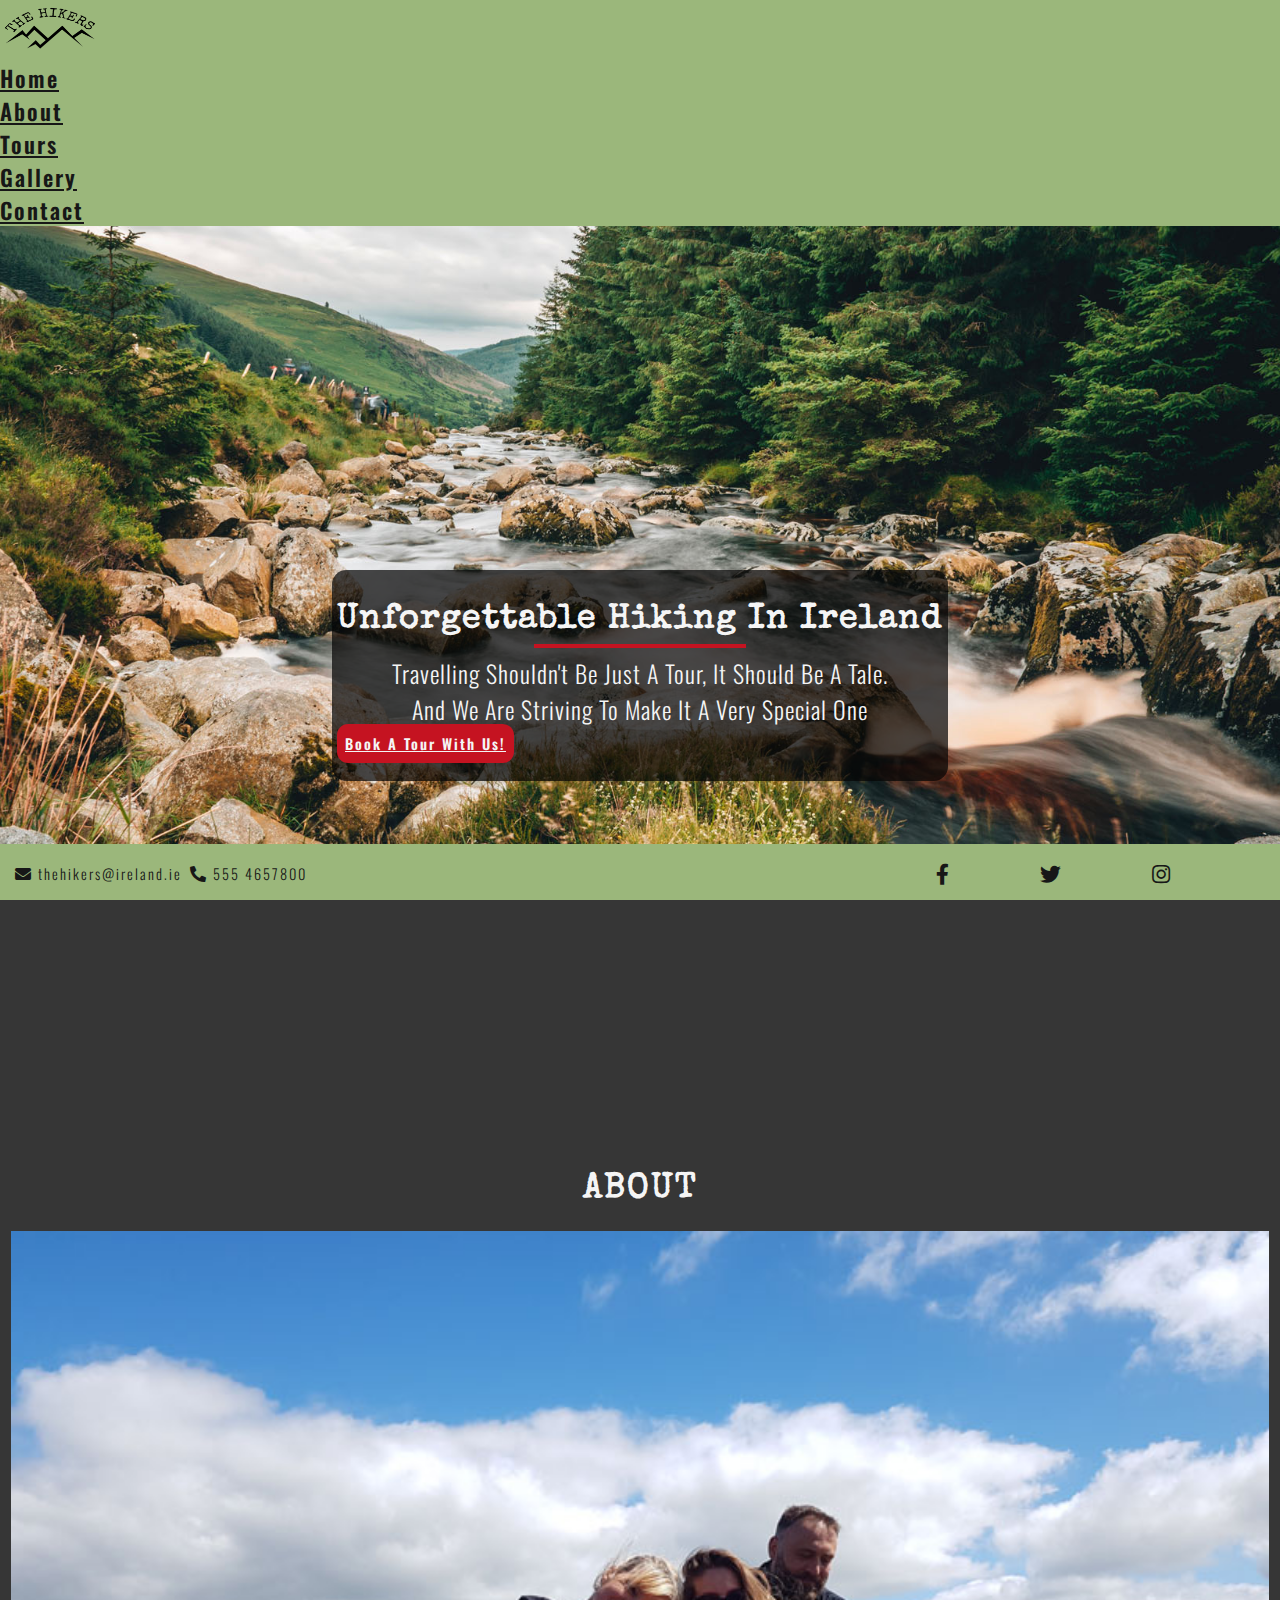
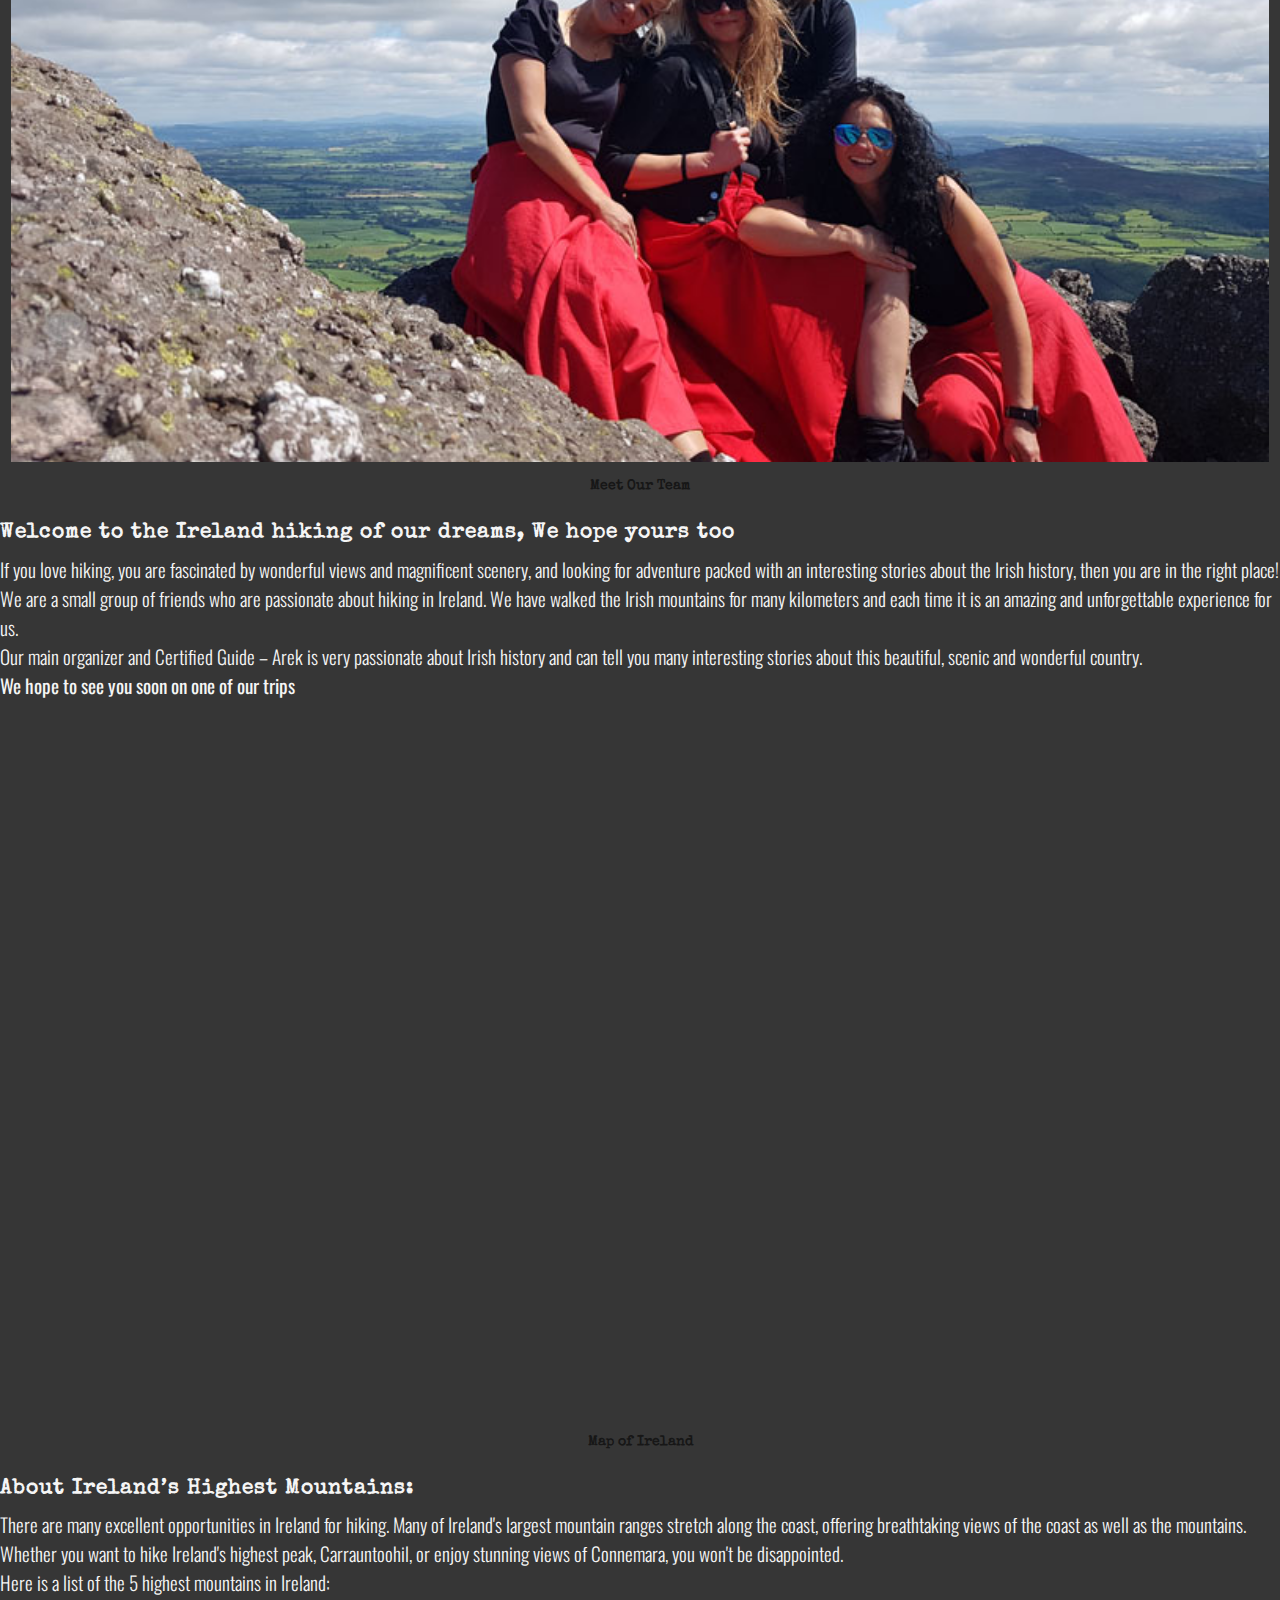
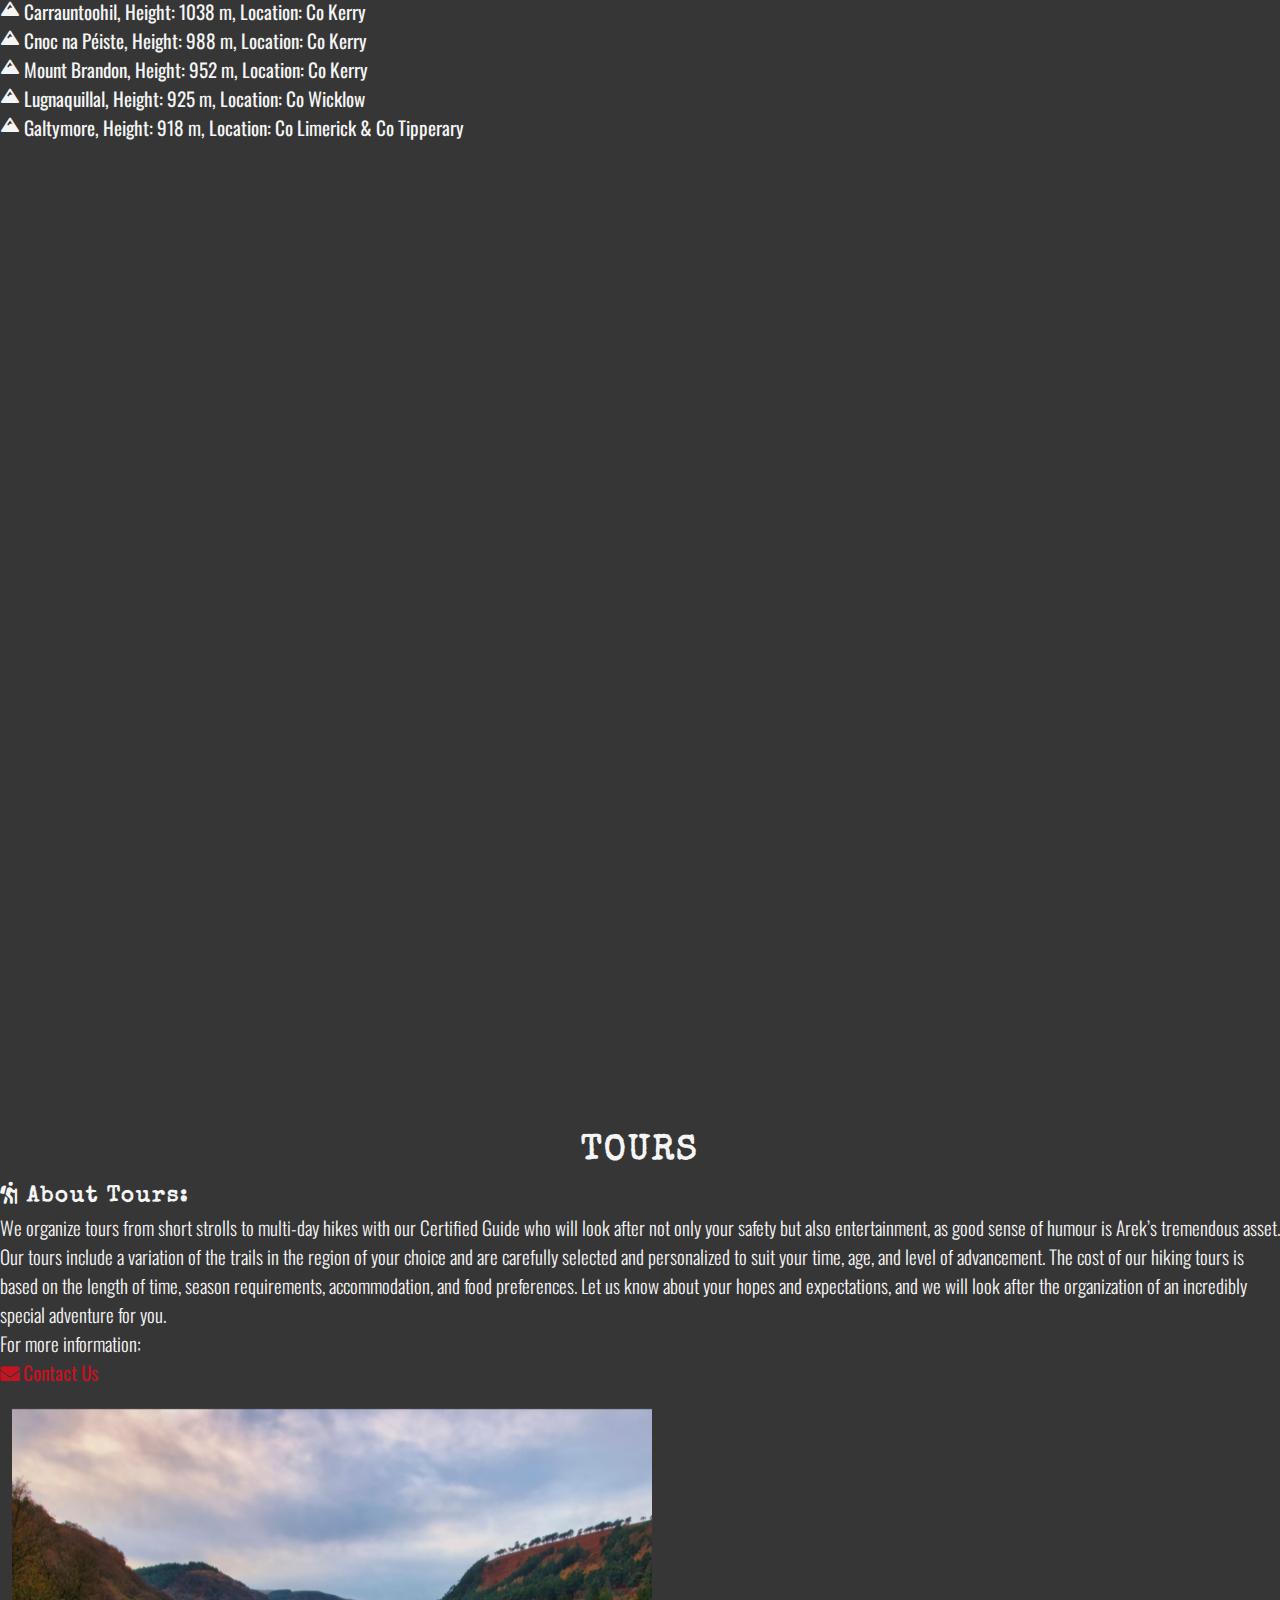
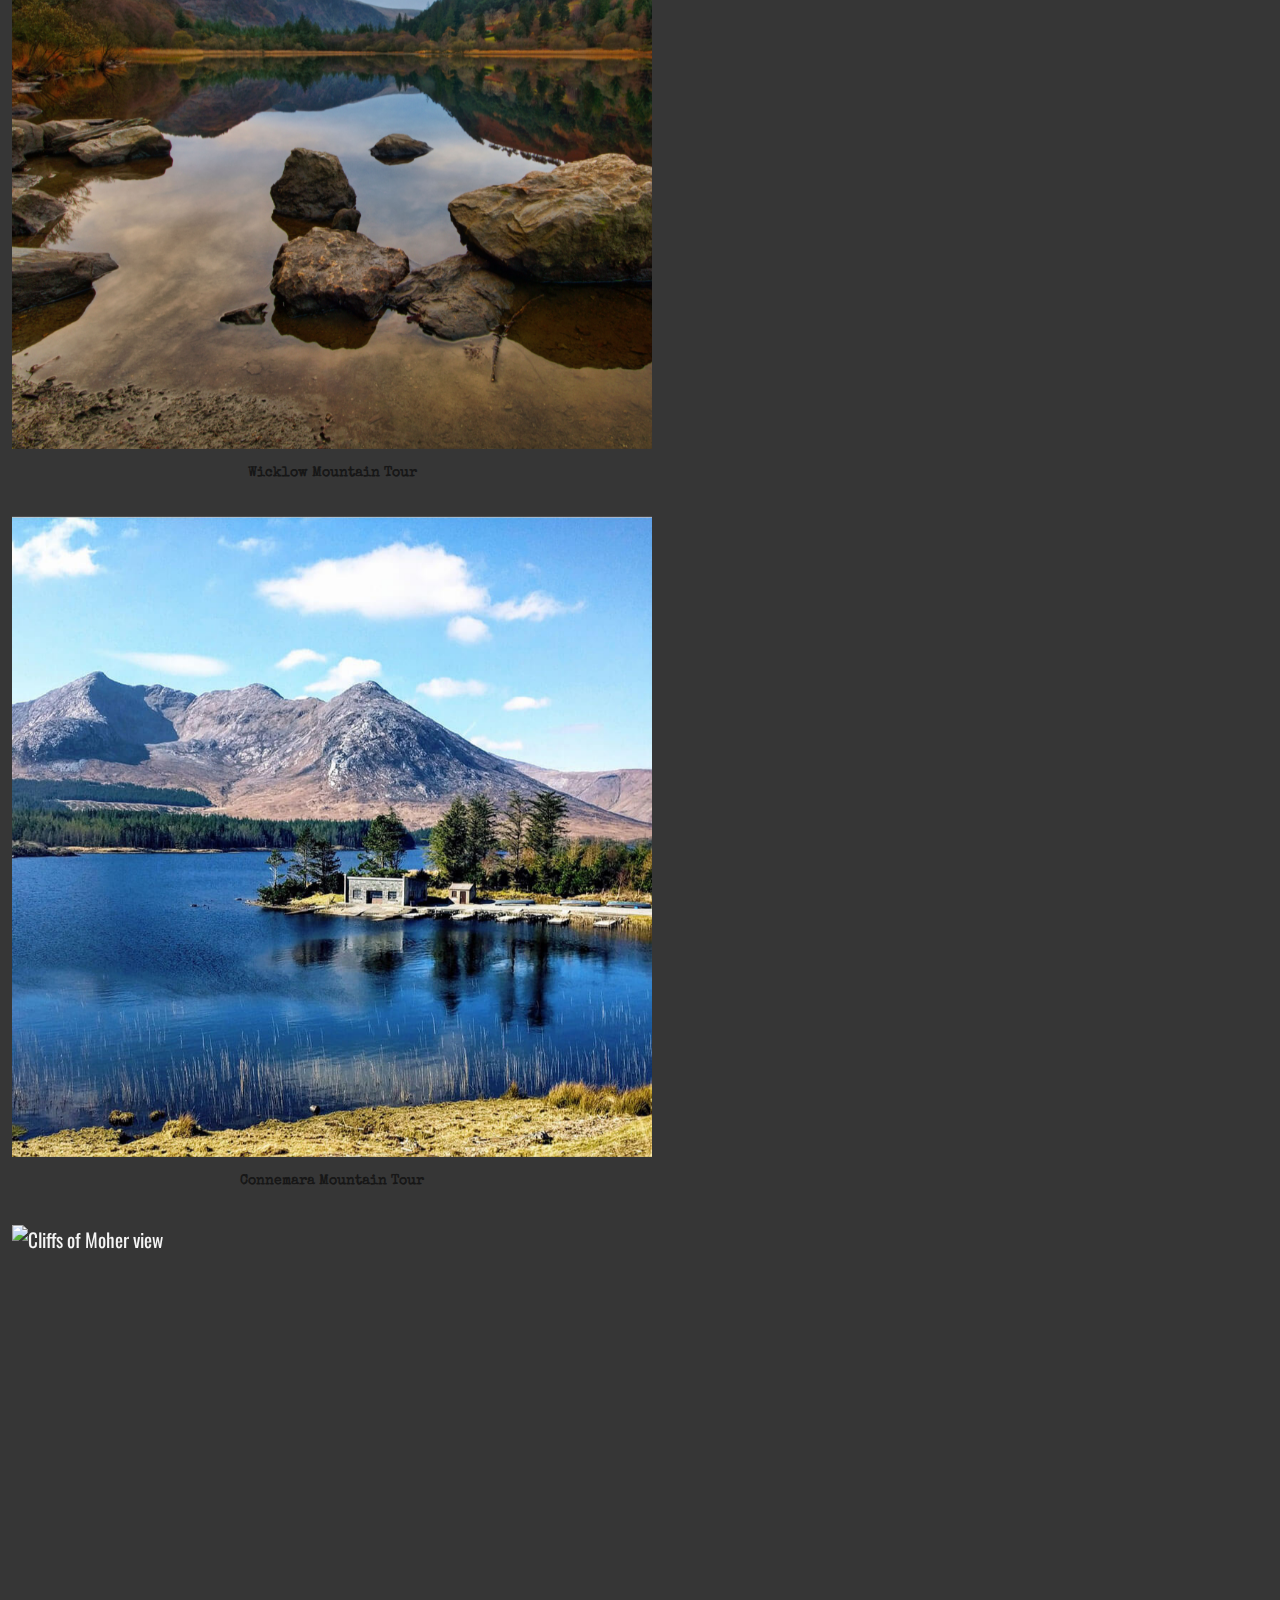
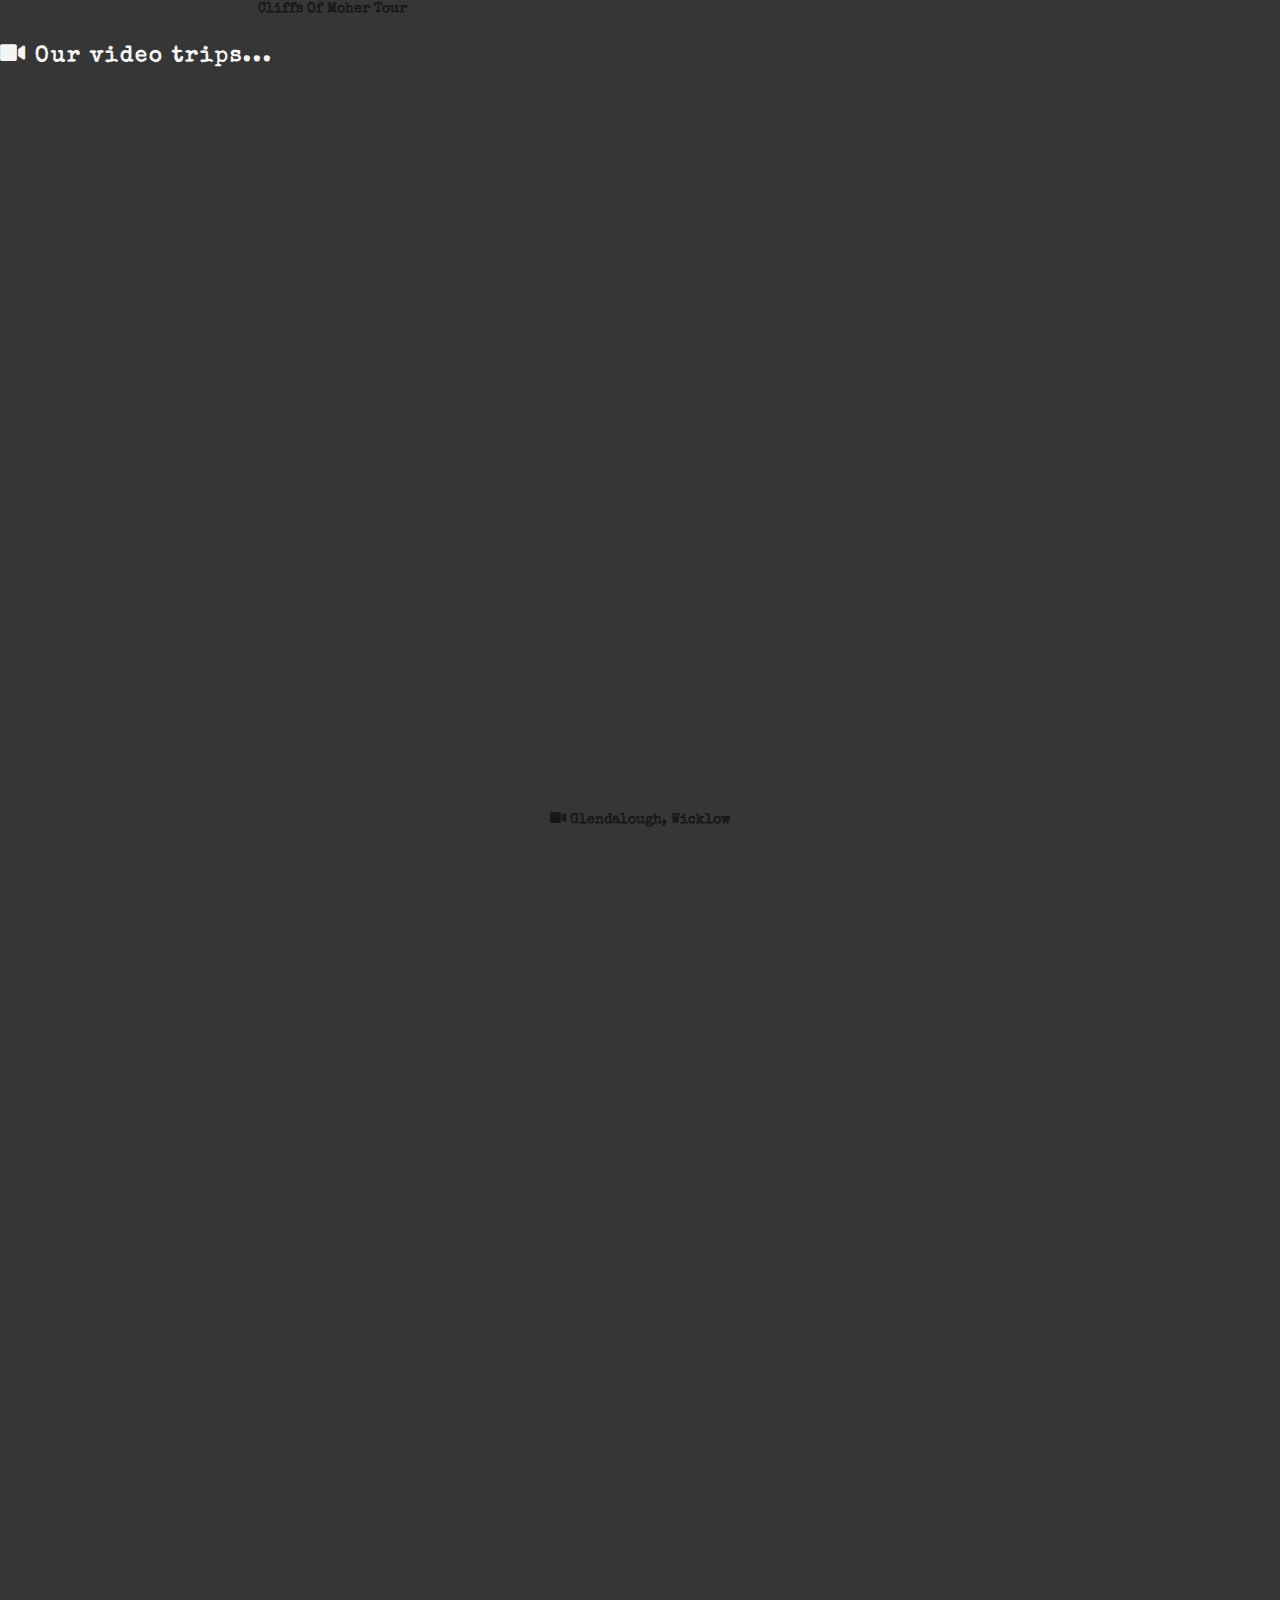
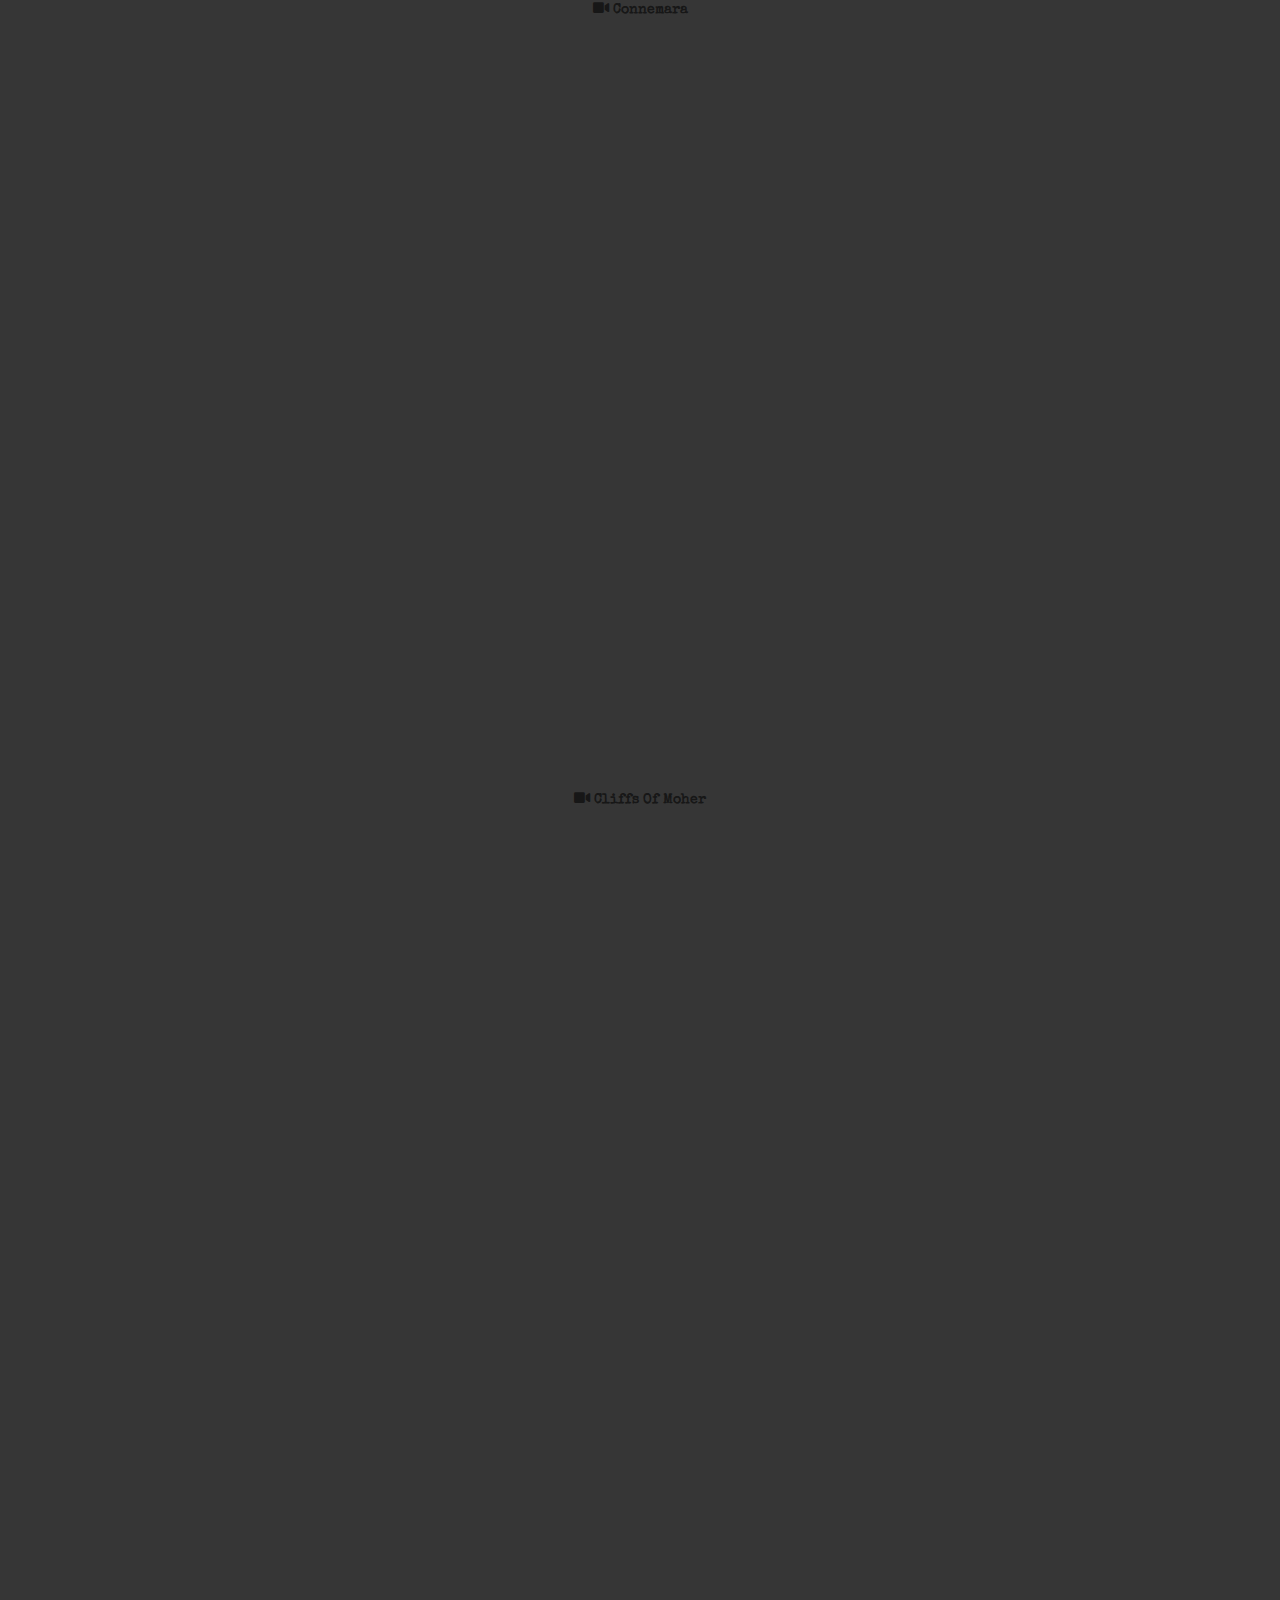
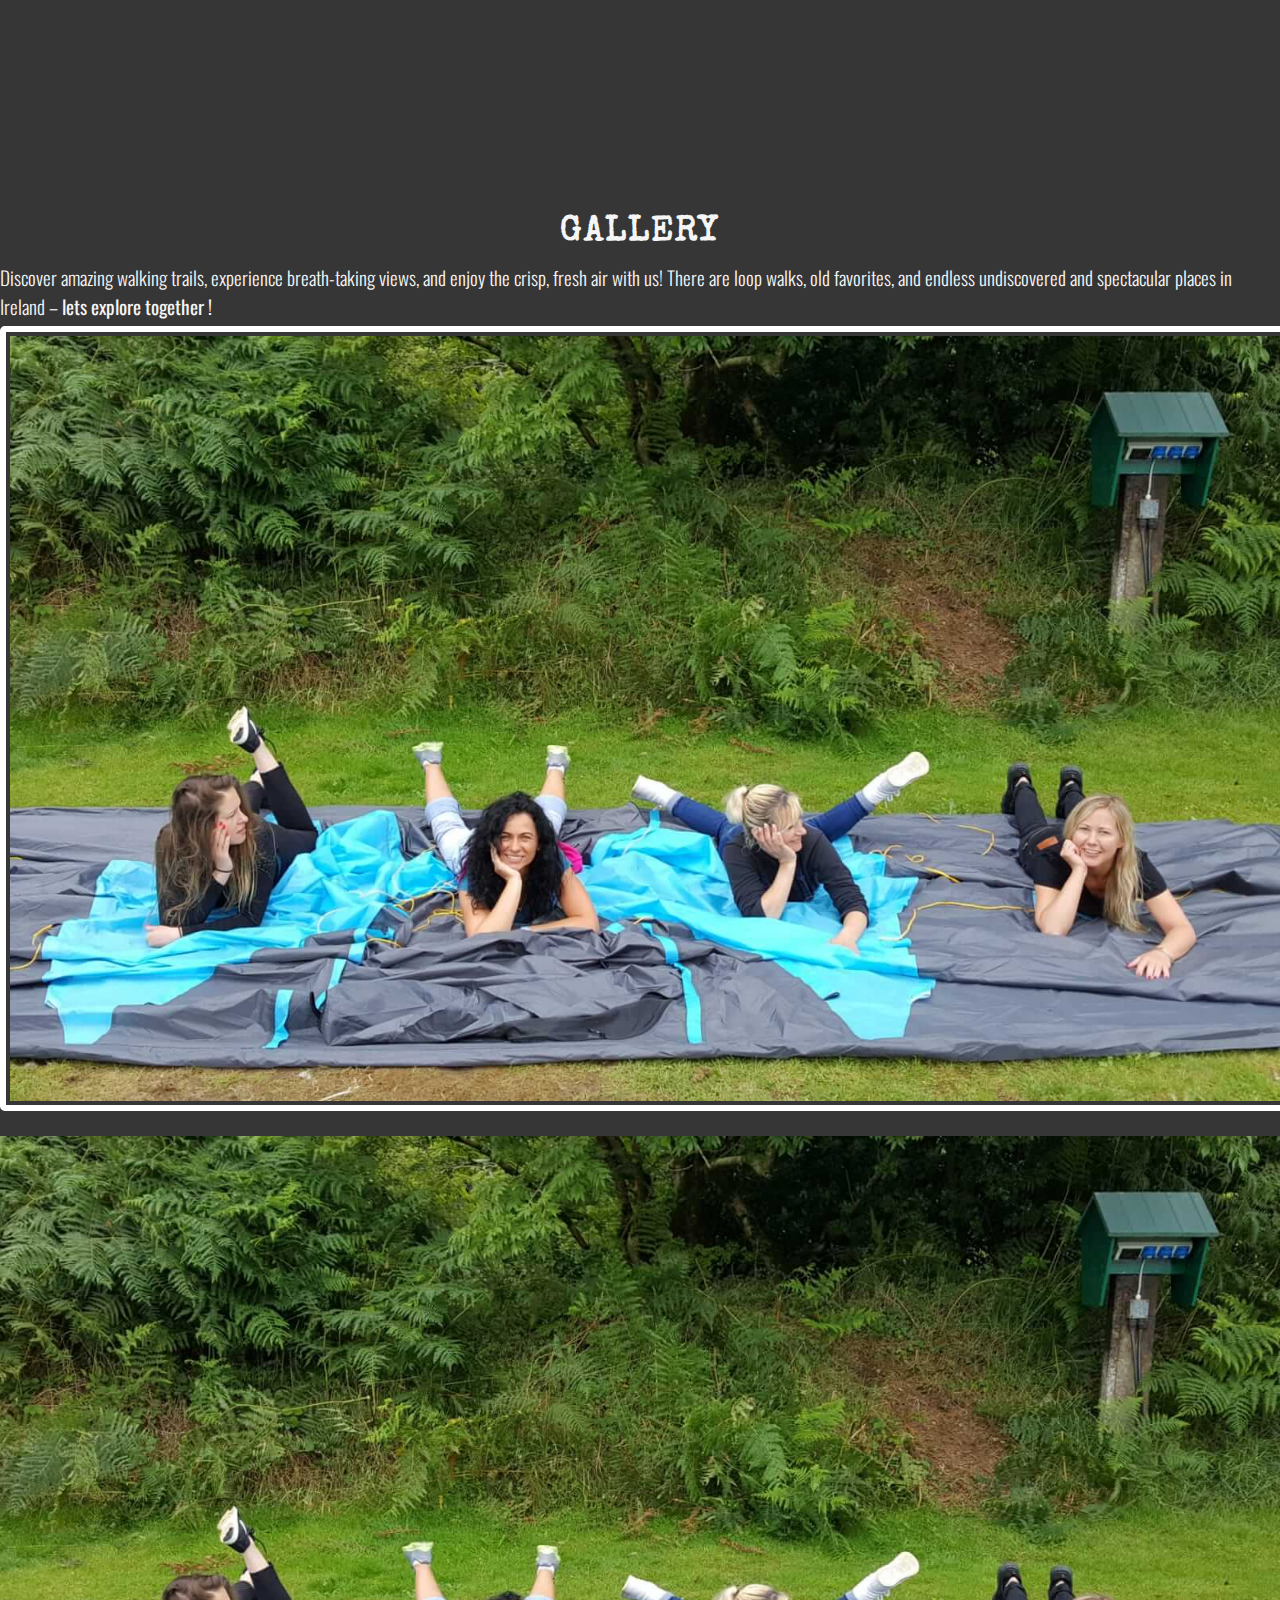
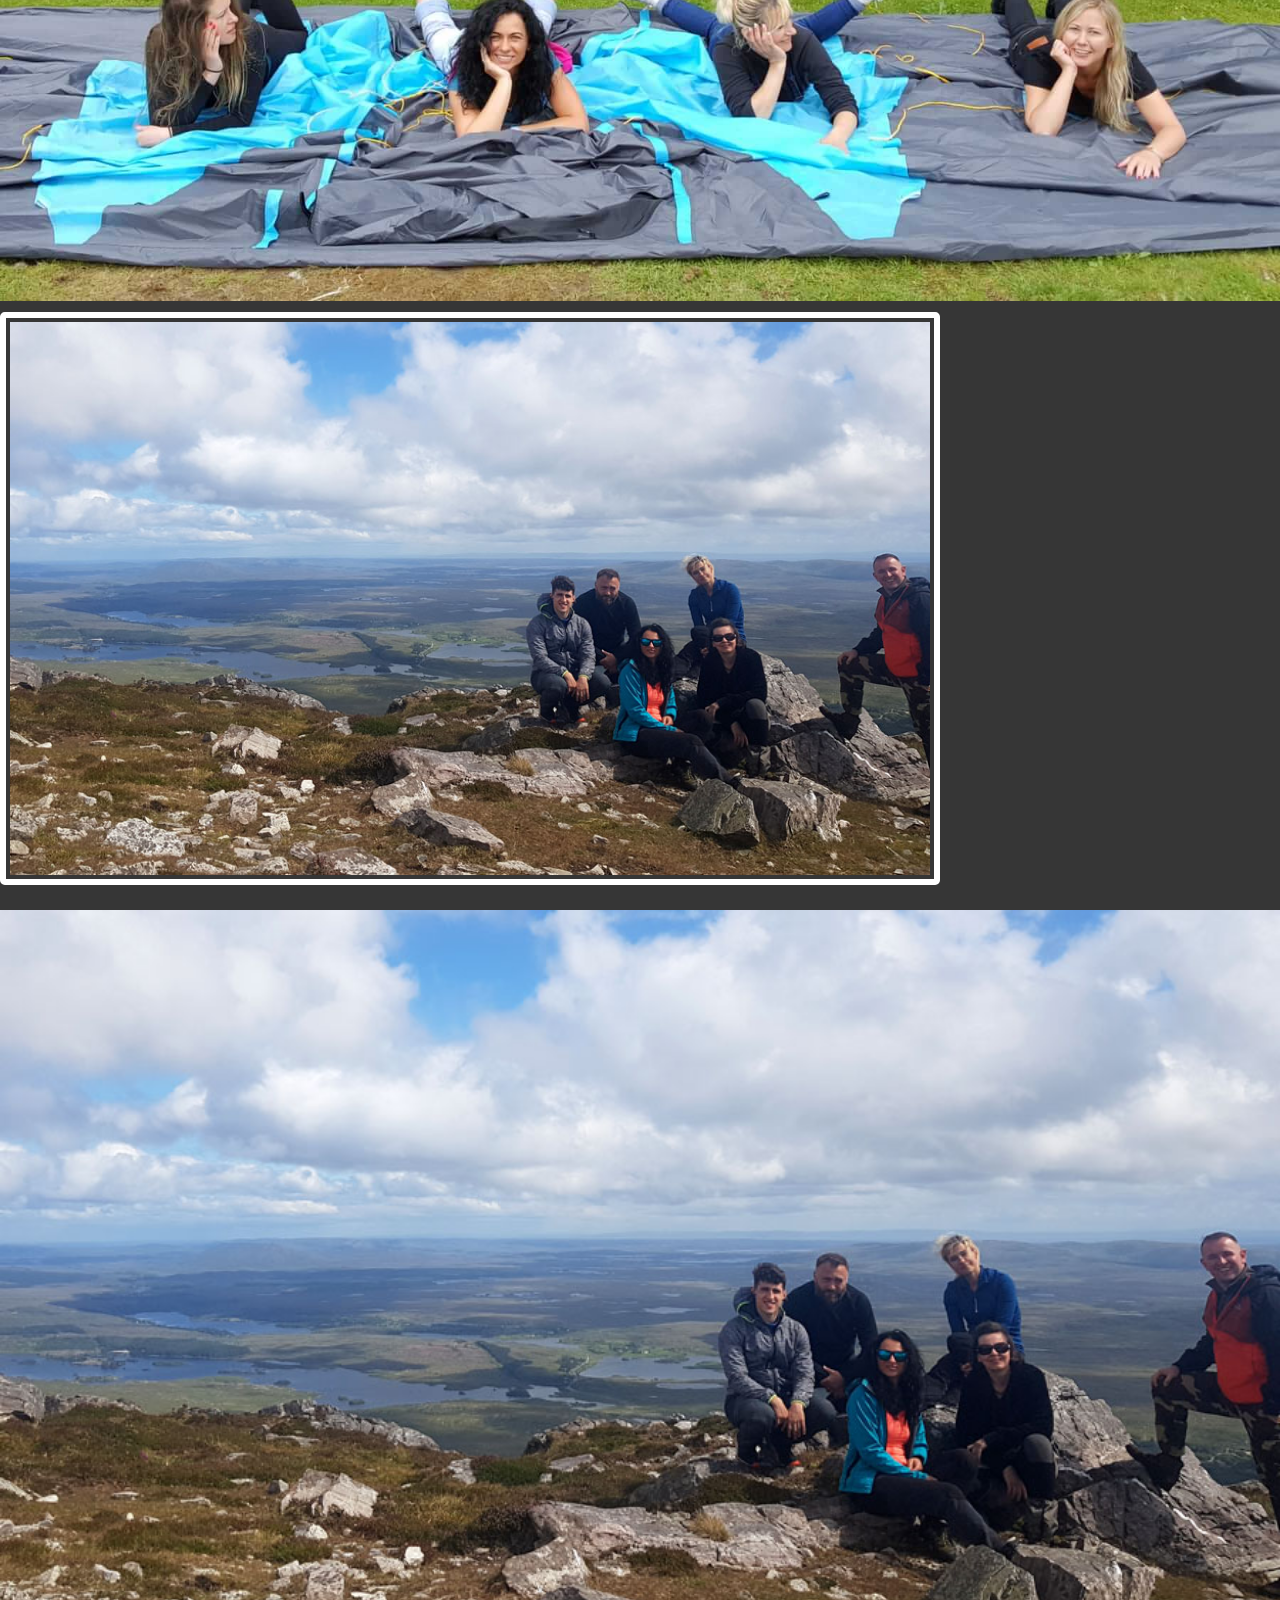
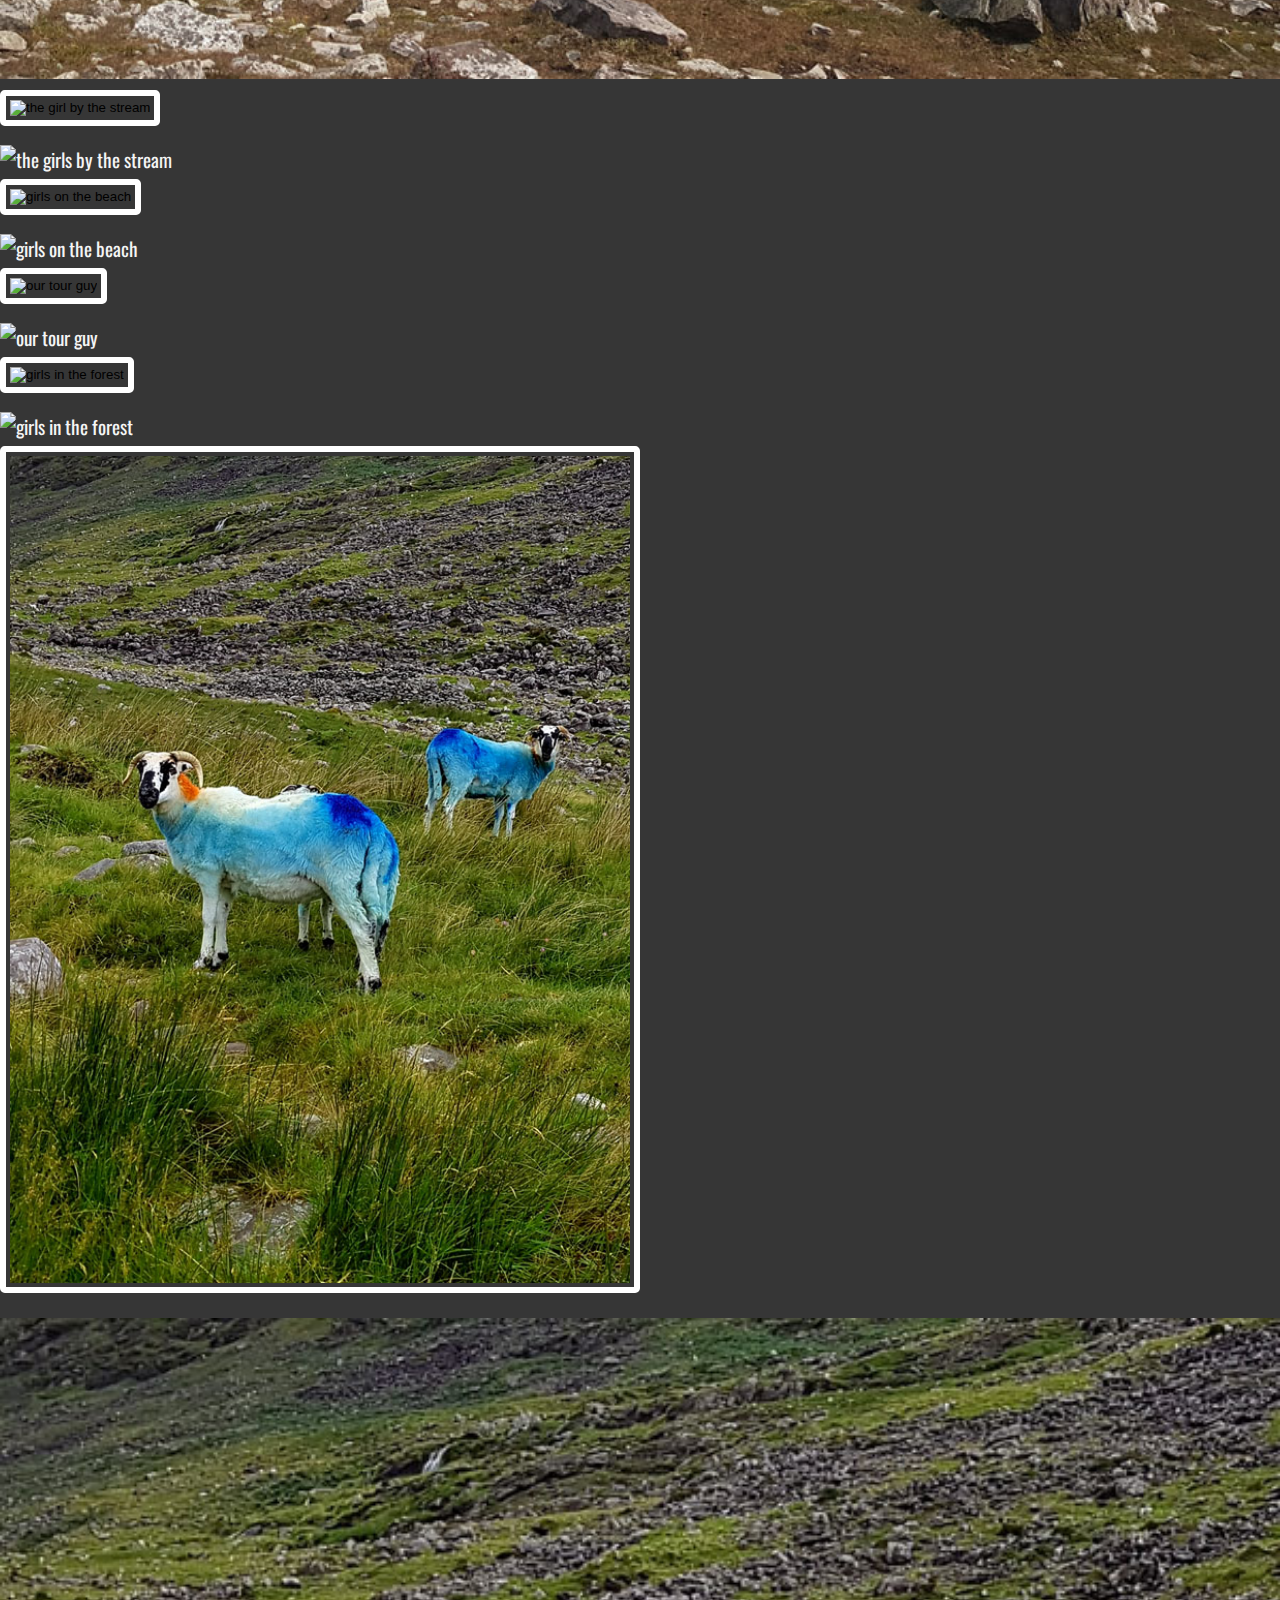
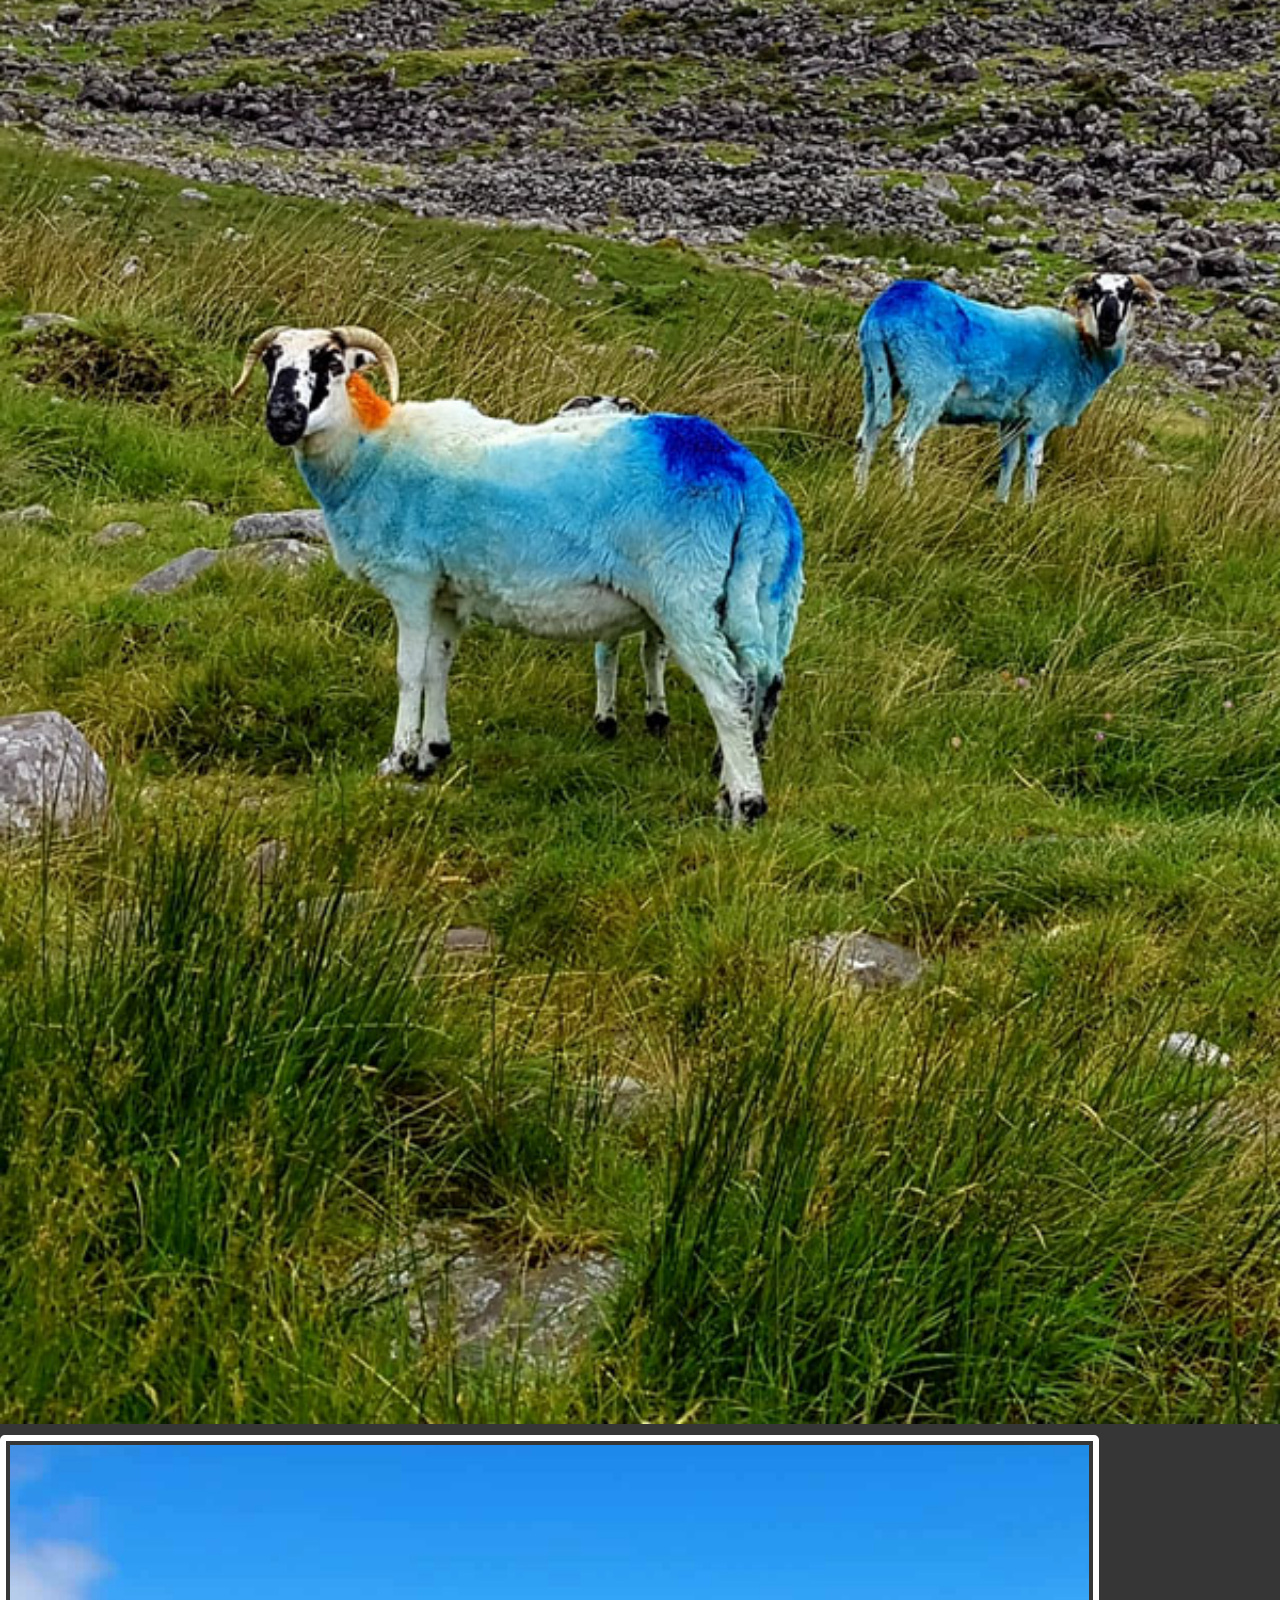
==== commit 9faee933: "add modals to gallery section" ====
--- a/index.html
+++ b/index.html
@@ -5,21 +5,23 @@
     <meta charset="UTF-8">
     <meta name="viewport" content="width=device-width, initial-scale=1.0">
     <meta http-equiv="X-UA-Compatible" content="ie=edge">
-    <meta name="Description" content="The Hikers, Dublin based hiking group offering a variation of cheap guided tours around Ireland and much more">
-    <link rel="stylesheet" href="https://cdnjs.cloudflare.com/ajax/libs/twitter-bootstrap/4.5.2/css/bootstrap.min.css">
+    <meta name="Description"
+        content="The Hikers, Dublin based hiking group offering a variation of cheap guided tours around Ireland and much more">
+    <link href="https://cdn.jsdelivr.net/npm/bootstrap@5.0.0-beta1/dist/css/bootstrap.min.css" rel="stylesheet" integrity="sha384-giJF6kkoqNQ00vy+HMDP7azOuL0xtbfIcaT9wjKHr8RbDVddVHyTfAAsrekwKmP1" crossorigin="anonymous">
     <link rel="stylesheet" href="https://cdnjs.cloudflare.com/ajax/libs/font-awesome/5.15.0/css/all.min.css">
     <link rel="stylesheet" href="assets/css/style.css">
+    <link rel="icon" type="image/ico" href="assets/images/favicon.ico" />
     <title>The Hikers</title>
 </head>
 
 <body>
     <header>
-        <!----------------------Site navigation------------------------>
-        <!-------CREDIT: navbar code customized from Bootstrap 4.5------->
+        <!--Site navigation-->
+        <!--CREDIT: navbar code customized from Bootstrap-->
         <div class="container-fluid navalert-container">
             <nav class="navbar navbar-expand-sm navbar-light fixed-top">
                 <a class="navbar-brand" href="index.html"><img class="logo" src="assets/images/logo.png"
-                        alt="The Hikers" aria-label="The hikers"></a>
+                        alt="The Hikers" width="95" height="91" aria-label="The hikers"></a>
                 <button class="navbar-toggler" type="button" data-toggle="collapse" data-target="#navbarNav"
                     aria-controls="navbarNav" aria-expanded="false" aria-label="Toggle navigation">
                     <span class="navbar-toggler-icon"></span>
@@ -27,7 +29,8 @@
                 <div class="collapse navbar-collapse" id="navbarNav">
                     <ul class="navbar-nav">
                         <li data-toggle="collapse" data-target=".navbar-collapse" class="nav-item">
-                            <a class="nav-link" id="navbar-color-home" href="#">Home<span class="sr-only">(current)</span></a>
+                            <a class="nav-link" id="navbar-color-home" href="#">Home<span
+                                    class="sr-only">(current)</span></a>
                         </li>
                         <li data-toggle="collapse" data-target=".navbar-collapse" class="nav-item">
                             <a class="nav-link" id="navbar-color-about" href="#about">About</a>
@@ -36,9 +39,9 @@
                             <a class="nav-link" id="navbar-color-tours" href="#tours">Tours</a>
                         </li>
                         <li data-toggle="collapse" data-target=".navbar-collapse" class="nav-item">
-                            <a class="nav-link" id="navbar-color-gallery" href="gallery.html">Gallery</a>
+                            <a class="nav-link" id="navbar-color-gallery" href="#gallery">Gallery</a>
                         </li>
-                        <li data-toggle="collapse" data-target=".navbar-collapse"  class="nav-item">
+                        <li data-toggle="collapse" data-target=".navbar-collapse" class="nav-item">
                             <a class="nav-link" id="navbar-color-contact" href="#contact">Contact</a>
                         </li>
                     </ul>
@@ -47,29 +50,31 @@
         </div>
     </header>
 
-    <section class="container-fluid home-container" >
-        <!----------------------Home/welcome page----------------------->
-        <!-------CREDIT: inspiration/code snipped from Whiskey project in Bootstrap and customized------->
+    <section class="container-fluid home-container">
+        <!--Home/welcome page-->
+        <!--CREDIT: inspiration/code snipped from Whiskey project in Bootstrap and customized-->
         <div class="container">
             <div class="row align-items-center">
-                <div class="col-sm-12">
-                        <div class="jumbotron text-center">
-                            <h1 class="welcome-sign-top">Unforgettable Hiking In Ireland</h1>
-                            <hr>
-                            <p class="lead welcome-sign-bottom">Travelling Shouldn't Be Just A Tour, It Should Be A Tale.<br>
-                                And We Are Striving To Make It A Very Special One</p>
-                            <p>
-                                <a class="btn btn-primary btn-lg btn-style" href="#contact" role="button">Book A Tour Witt Us!</a>
-                            </p>
-                        </div>
+                <div class="col-12">
+                    <div class="jumbotron text-center">
+                        <h1 class="welcome-sign-top">Unforgettable Hiking In Ireland</h1>
+                        <div class="hr-line"></div>
+                        <p class="lead welcome-sign-bottom">Travelling Shouldn't Be Just A Tour, It Should Be A
+                            Tale.<br>
+                            And We Are Striving To Make It A Very Special One</p>
+                        <p>
+                            <a class="btn btn-primary btn-lg btn-style" href="#contact" role="button">Book A Tour With
+                                Us!</a>
+                        </p>
+                    </div>
                 </div>
             </div>
         </div>
     </section>
 
-    <!------------------------About page------------------------>
+    <!--About page-->
     <section id="about">
-        <div class="about-margin">
+        <div class="section-margin-bottom">
             <div class="container">
                 <div class="row mt-5 heading-text">
                     <div class="col-12">
@@ -77,210 +82,547 @@
                     </div>
                 </div>
             </div>
-
-            <div class="container  about-content">
-                <div class="row  d-flex align-items-center content-item">
-                    <div class="col-12 col-lg-6 ">
+            <div class="container about-content">
+                <div class="row mt-5 content-item">
+                    <div class="col-12 col-md-6 d-flex align-items-center">
                         <div class="card card-about">
-                            <a href="assets/images/about-team.jpg" target="_blank">
-                            <img src="assets/images/about-team.jpg" class="card-img" alt="The hikers team">
-                            </a>
+                            <img src="assets/images/about-team.jpg" class="card-img" width="305" height="241" alt="The hikers team">
                             <div class="card-desc">
-                            <h3>Meet Our Team</h3>
-                            </div>
-                                
-                        </div>
-                    </div>
-                    <div class="col-12 col-lg-6 content-item-text">
+                                <h3>Meet Our Team</h3>
+                            </div>
+                        </div>
+                    </div>
+                    <div class="col-12 col-md-6 content-item-text">
                         <h4> Welcome to the Ireland hiking of our dreams, We hope yours too</h4>
-                        <p>If you love hiking, you are fascinated by wonderful views and magnificent scenery, and looking for adventure
+                        <p>If you love hiking, you are fascinated by wonderful views and magnificent scenery, and
+                            looking for adventure
                             packed with an interesting stories about the Irish history, then you are in the right place!
                         </p>
                         <p>We are a small group of friends who are passionate about hiking in Ireland. We have walked
-                            the Irish mountains for many kilometers and each time it is an amazing and unforgettable experience for us.
-                        </p>
-                        <p>Our main organizer and Certified Guide – Arek is very passionate about Irish history and can tell you
+                            the Irish mountains for many kilometers and each time it is an amazing and unforgettable
+                            experience for us.
+                        </p>
+                        <p>Our main organizer and Certified Guide – Arek is very passionate about Irish history and can
+                            tell you
                             many interesting stories about this beautiful, scenic and wonderful country.
-
-                        </p>
-                        <p><strong style="font-weight: 400;">We hope to see you soon on one of our trips</strong>
-                        </p>
+                        </p>
+                        <p><strong>We hope to see you soon on one of our trips</strong>
+                        </p>
+                    </div>
+                </div>
+            </div>
+            <div class="container about-content">
+                <div class="row mt-5 content-item">
+                    <div class="col-12 col-md-6 d-flex align-items-center">
+                        <div class="card card-map">
+                            <div class="video-wrapper">
+                                <iframe
+                                    src="https://www.google.com/maps/embed?pb=!1m16!1m12!1m3!1d2441313.9710834716!2d-10.345289730090613!3d53.305732790519244!2m3!1f0!2f0!3f0!3m2!1i1024!2i768!4f13.1!2m1!1sireland!5e0!3m2!1spl!2sie!4v1612296675326!5m2!1spl!2sie"
+                                    title="Map of Ireland" width="800" height="600" style="border:0;" allowfullscreen=""
+                                    aria-hidden="false" tabindex="0"></iframe>
+                            </div>
+                            <div class="card-desc">
+                                <h3>Map of Ireland</h3>
+                            </div>
+                        </div>
+                    </div>
+                    <div class="col-12 col-md-6 content-item-text">
+                        <h4>About Ireland’s Highest Mountains:</h4>
+                        <p>There are many excellent opportunities in Ireland for hiking.
+                            Many of Ireland's largest mountain ranges stretch along the coast,
+                            offering breathtaking views of the coast as well as the mountains.
+                            Whether you want to hike Ireland's highest peak, Carrauntoohil, or
+                            enjoy stunning views of Connemara, you won't be disappointed.
+                        </p>
+                        <p>
+                            Here is a list of the 5 highest mountains in Ireland:
+                        </p>
+
+                        <ol class="fa-ul mountain">
+                            <li><span class="fa-li"><i class="fas fa-mountain"></i></span>Carrauntoohil, Height: 1038 m,
+                                Location: Co Kerry</li>
+                            <li><span class="fa-li"><i class="fas fa-mountain"></i></span>Cnoc na Péiste, Height: 988 m,
+                                Location: Co Kerry</li>
+                            <li><span class="fa-li"><i class="fas fa-mountain"></i></span>Mount Brandon, Height: 952 m,
+                                Location: Co Kerry</li>
+                            <li><span class="fa-li"><i class="fas fa-mountain"></i></span>Lugnaquillal, Height: 925 m,
+                                Location: Co Wicklow</li>
+                            <li><span class="fa-li"><i class="fas fa-mountain"></i></span>Galtymore, Height: 918 m,
+                                Location: Co Limerick & Co Tipperary</li>
+                        </ol>
                     </div>
                 </div>
             </div>
         </div>
     </section>
 
-   <!-----section for background image with parallax effect------>
-    <section id="image-tours"></section>
- 
-    <!------------------------Tours page------------------------>
-   
-        <section id="tours">
+    <!--section for background image with parallax effect-->
+    <div id="image-tours"></div>
+
+    <!--Tours page-->
+    <section id="tours">
+        <div class="section-margin-bottom">
             <div class="container">
-                <div class="row mt-5 heading-text">
+                <div class="row mt-4 heading-text">
                     <div class="col-12">
-                        <h1>Tour option</h1>
-                    </div>
-                </div>
-            </div>
-
-            <div class="container ">
-                <div class="row my-5 content-item-text  ">
+                        <h1>Tours</h1>
+                    </div>
+                </div>
+            </div>
+
+            <div class="container">
+                <div class="row my-4 content-item-text ">
                     <div class="col-12 tours-style">
-                        <h2><i class="fab fas fas fa-hiking"></i> Tour option to chose :</h2>
-                        <p> We organize tours from short strolls to multi-day hikes with our Certified Guide who will 
-                            look after not only your safety but also entertainment, as  good sense of humour is Arek’s
+                        <h2><i class="fab fas fas fa-hiking" aria-hidden="true"></i> About Tours:</h2>
+                        <p> We organize tours from short strolls to multi-day hikes with our Certified Guide who will
+                            look after not only your safety but also entertainment, as good sense of humour is Arek’s
                             tremendous asset. Our tours include a variation of the trails in the region of your choice
-                            and are carefully selected and personalized to suit your time, age, and level of advancement. 
-                            The cost of our hiking tours is based on the length of time, season requirements, accommodation, 
-                            and food preferences. Let us know about your hopes and expectations, and we will look after the
+                            and are carefully selected and personalized to suit your time, age, and level of
+                            advancement.
+                            The cost of our hiking tours is based on the length of time, season requirements,
+                            accommodation,
+                            and food preferences. Let us know about your hopes and expectations, and we will look after
+                            the
                             organization of an incredibly special adventure for you.
                             <br>For more information:<br>
-                            <a href="#position-contact" class="contact-details" aria-label="Go to our contact form">
+                            <a href="#contact" class="contact-details" aria-label="Go to our contact form">
                                 <strong><i class="fas fa-envelope" aria-hidden="true"></i> Contact Us </strong>
                             </a>
                         </p>
                     </div>
                 </div>
             </div>
-            <!-------CREDIT: Idea how to make cards from Jim Lynx MS1 project------->
+            <!--CREDIT: Idea/code how to make cards from Jim Lynx MS1 project-->
             <div class="container">
-                <div class="row my-4">
+                <div class="row mt-4">
                     <div class="col tours-images-style">
-                    <div class="container-fluid">
-                        <div class="row">
-                            <div class="col-md d-flex">
-                                <div class="card card-tours flex-fill">
-                                    <!-------CREDIT: Photo by Steven Hylands from Pexels------->
-                                    <img src="assets/images/wicklow.jpg" class="card-img" alt="Wicklow mountain view">
+                        <div class="container-fluid">
+                            <div class="row">
+                                <div class="col-12 col-md-4 d-flex padding">
+                                    <div class="card card-tours">
+                                        <!--CREDIT: Photo by Steven Hylands from Pexels-->
+                                        <img src="assets/images/wicklow.jpg" class="card-img" width="727" height="409"
+                                            alt="Wicklow mountain view">
                                         <div class="middle">
                                             <div class="text">
-                                                <a href="tel:+55545667800" class="phone-number" aria-label="Go to our Phone Number">Call Us For More Information</a>
+                                                <a href="tel:+55545667800" class="phone-number"
+                                                    aria-label="Go to our Phone Number">Call Us For More Information</a>
                                             </div>
                                         </div>
-                                    <div class="card-desc">
-                                        <h3>Wicklow Mountain Tours</h3>
-                                    </div>
-                                </div>
-                            </div>
-                            <div class="col-md d-flex">
-                                <div class="card card-tours flex-fill">
-                                    <!-------CREDIT: Image by _Artemis_ from Pixabay------->
-                                    <img src="assets/images/connemara.jpg" class="card-img" alt="Connemara mountain view">
+                                        <div class="card-desc">
+                                            <h3>Wicklow Mountain Tour</h3>
+                                        </div>
+                                    </div>
+                                </div>
+                                <div class="col-12 col-md-4 d-flex padding">
+                                    <div class="card card-tours">
+                                        <!--CREDIT: Image by _Artemis_ from Pixabay-->
+                                        <img src="assets/images/connemara.jpg" class="card-img" width="727" height="409"
+                                            alt="Connemara mountain view">
                                         <div class="middle">
                                             <div class="text">
-                                                <a href="tel:+55545667800" class="phone-number" aria-label="Go to our Phone Number">Call Us For More Information</a>
+                                                <a href="tel:+55545667800" class="phone-number"
+                                                    aria-label="Go to our Phone Number">Call Us For More Information</a>
                                             </div>
                                         </div>
-                                    <div class="card-desc">
-                                        <h3>Connemara Mountain Tours</h3>
-                                    </div>
-                                </div>
-                            </div>
-
-                            <div class="col-md d-flex">
-                                <div class="card card-tours flex-fill">
-                                    <!-------CREDIT: Image by Nanni05 from Pixabay------->
-                                    <img src="assets/images/cliffs-of-moher.jpg" class="card-img"
-                                        alt="Land Rover driving through mud">
-                                    <div class="middle">
-                                        <div class="text">
-                                            <a href="tel:+55545667800" class="phone-number" aria-label="Go to our Phone Number">Call Us For More Information</a>
-                                        </div>
-                                    </div>    
-                                    <div class="card-desc">
-                                        <h3>Cliffs Of Moher Tours</h3>
-                                    </div>
-                                </div>
-                            </div>
-                        </div>
-                    </div>
-                </div>
-            </div>
-        </div> 
+                                        <div class="card-desc">
+                                            <h3>Connemara Mountain Tour</h3>
+                                        </div>
+                                    </div>
+                                </div>
+
+                                <div class="col-12 col-md-4 d-flex padding">
+                                    <div class="card card-tours">
+                                        <!--CREDIT: Image by Nanni05 from Pixabay-->
+                                        <img src="assets/images/cliff-of-moher.jpg" class="card-img" width="727" height="409" alt="Cliffs of Moher view">
+                                            <div class="middle">
+                                                <div class="text">
+                                                    <a href="tel:+55545667800" class="phone-number"
+                                                        aria-label="Go to our Phone Number">Call Us For More Information</a>
+                                                </div>
+                                            </div>
+                                        <div class="card-desc">
+                                            <h3>Cliffs Of Moher Tour</h3>
+                                        </div>
+                                    </div>
+                                </div>
+                            </div>
+                        </div>
+                    </div>
+                </div>
+            </div>
+            <div class="container">
+                <div class="row mt-5 tours-style">
+                    <div class="col-12">
+                        <h2><i class="fas fa-video" aria-hidden="true"></i> Our video trips...</h2>
+                    </div>
+                </div>
+            </div>
             <div class="container">
                 <div class="row ">
                     <div class="col tours-images-style">
-                    <div class="container-fluid">
-                        <div class="row">
-                            <div class="col-md d-flex">
-                                <div class="card video-card-tours">
-                                    <!-------CREDIT: Video from youtube.com made by Video © www.absolutevisuals.ie------->
-                                    <iframe width="100%" height="100%" src="https://www.youtube.com/embed/CdBXc3zW30Q" frameborder="0" allow="accelerometer; autoplay; clipboard-write; encrypted-media; gyroscope; picture-in-picture" allowfullscreen></iframe>
-                                    <div class="card-body-desc">
-                                        <h3 class="margin-text"><i class="fas fa-video" aria-hidden="true"></i> Glendalough, Wicklow Video</h3>
-                                    </div>
-                                </div>
-                            </div>
-                            <div class="col-md d-flex">
-                                <div class="card video-card-tours">
-                                    <!-------CREDIT: Video from youtube.com made by Video © www.absolutevisuals.ie------->
-                                   <iframe width="100%" height="100%" src="https://www.youtube.com/embed/Jx6hBW7mMng" frameborder="0" allow="accelerometer; autoplay; clipboard-write; encrypted-media; gyroscope; picture-in-picture" allowfullscreen></iframe>
-                                    <div class="card-body-desc">
-                                        <h3 class="margin-text"><i class="fas fa-video" aria-hidden="true"></i> Connemara Video</h3>
-                                    </div>
-                                </div>
-                            </div>
-                             <div class="col-md d-flex">
-                                <div class="card video-card-tours ">
-                                    <!-------CREDIT: Video from youtube.com made by https://graylineireland.com------->
-                                    <iframe width="100%" height="100%" src="https://www.youtube.com/embed/7o-Lh7m2Maw" frameborder="0" allow="accelerometer; autoplay; clipboard-write; encrypted-media; gyroscope; picture-in-picture" allowfullscreen></iframe>
-                                    <div class="card-desc">
-                                        <h3 class="margin-text"><i class="fas fa-video" aria-hidden="true"></i> Cliffs Of Moher Video</h3>
-                                    </div>
-                                </div>
-                            </div>
-                        </div>
-                    </div>
-                </div>
-            </div>
-        </div> 
+                        <div class="container-fluid">
+                            <div class="row">
+                                <div class="col-12 col-md-4 padding">
+                                    <div class="card video-card-tours">
+                                        <div class="video-wrapper">
+                                            <!-- CREDIT: Video from youtube.com made by Video © www.absolutevisuals.ie -->
+                                            <iframe src="https://www.youtube.com/embed/CdBXc3zW30Q"
+                                                title="Glendalough and Wicklow tour" width="727" height="409"
+                                                allow="accelerometer; autoplay; clipboard-write; encrypted-media; gyroscope; picture-in-picture"
+                                                allowfullscreen></iframe>
+                                        </div>
+                                        <div class="card-body-desc">
+                                            <h3><i class="fas fa-video" aria-hidden="true"></i> Glendalough, Wicklow
+                                            </h3>
+                                        </div>
+                                    </div>
+                                </div>
+                                <div class="col-12 col-md-4 padding">
+                                    <div class="card video-card-tours">
+                                        <div class="video-wrapper">
+                                            <!-- CREDIT: Video from youtube.com made by Video © www.absolutevisuals.ie -->
+                                            <iframe src="https://www.youtube.com/embed/Jx6hBW7mMng"
+                                                title="Connemara trip" width="727" height="409"
+                                                allow="accelerometer; autoplay; clipboard-write; encrypted-media; gyroscope; picture-in-picture"
+                                                allowfullscreen></iframe>
+                                        </div>
+                                        <div class="card-body-desc">
+                                            <h3><i class="fas fa-video" aria-hidden="true"></i> Connemara</h3>
+                                        </div>
+                                    </div>
+                                </div>
+                                <div class="col-12 col-md-4 padding">
+                                    <div class="card video-card-tours ">
+                                        <div class="video-wrapper">
+                                            <!-- CREDIT: Video from youtube.com made by https://graylineireland.com -->
+                                            <iframe src="https://www.youtube.com/embed/7o-Lh7m2Maw"
+                                                title="Cliffs of Moher trip" width="727" height="409"
+                                                allow="accelerometer; autoplay; clipboard-write; encrypted-media; gyroscope; picture-in-picture"
+                                                allowfullscreen></iframe>
+                                        </div>
+                                        <div class="card-desc">
+                                            <h3><i class="fas fa-video" aria-hidden="true"></i> Cliffs Of Moher</h3>
+                                        </div>
+                                    </div>
+                                </div>
+                            </div>
+                        </div>
+                    </div>
+                </div>
+            </div>
+        </div>
     </section>
 
-
-
-    <!-----section for background image with parallax effect------>
-    <section id="image-contact"></section>
-
-    <!-----------------Contact and Enquiry Form page--------------------->
+    <!-- div for background image with parallax effect -->
+    <div id="image-gallery"></div>
+
+    <!--Gallery page-->
+    <section id="gallery">
+        <div class="section-margin-bottom">
+            <div class="container">
+                <div class="row mt-5 d-flex justify-content-center heading-text">
+                    <div class="col-12">
+                        <h1>Gallery</h1>
+                    </div>
+                </div>
+            </div>
+
+            <div class="container">
+                <div class="row">
+                    <div class="col-12">
+                        <p>Discover amazing walking trails, experience breath-taking views, and enjoy the crisp, fresh
+                            air with us!
+                            There are loop walks, old favorites, and endless undiscovered and spectacular places in
+                            Ireland –<strong> lets explore together !</strong>
+                        </p>
+                    </div>
+
+                    <!--CREDIT: modal code for modal images from Bootstrap and customised-->
+                    <div class="col-12 col-md-6 col-xl-3">
+                        <button type="button" class="btn btn-dark" data-bs-toggle="modal" data-bs-target="#girls-campingModal">
+                            <img src="assets/images/gallery/girls-camping.jpg" class="image-style" alt="girls camping">
+                        </button>
+                        <div class="modal fade" id="girls-campingModal" tabindex="-1"  aria-labelledby="girls-campingModal"  aria-hidden="true">
+                            <div class="modal-dialog" >
+                                <div class="modal-content">
+                                    <div class="modal-body">
+                                        <img src="assets/images/gallery/girls-camping.jpg" class="image-modal" alt="girls camping">
+                                    </div>
+                                </div>
+                            </div>
+                        </div>
+                    </div>
+
+                    <div class="col-12 col-md-6 col-xl-3">
+                        <button type="button" class="btn btn-dark" data-bs-toggle="modal" data-bs-target="#connemara-tourModal">
+                            <img src="assets/images/gallery/connemara-tour.jpg" class="image-style" alt="connemara tour">
+                        </button>
+                        <div class="modal fade" id="connemara-tourModal" tabindex="-1"  aria-labelledby="connemara-tourModal"  aria-hidden="true">
+                            <div class="modal-dialog" >
+                                <div class="modal-content">
+                                    <div class="modal-body">
+                                    <img src="assets/images/gallery/connemara-tour.jpg" class="image-modal" alt="connemara tour">
+                                    </div>
+                                </div>
+                            </div>
+                        </div>
+                    </div>
+
+                    <div class="col-12 col-md-6 col-xl-3">
+                        <button type="button" class="btn btn-dark" data-bs-toggle="modal" data-bs-target="#the-girl-by-the-streamModal">
+                            <img src="assets/images/gallery/the-girl-by-the-stream.jpg" class="image-style" alt="the girl by the stream">
+                        </button>
+                        <div class="modal fade" id="the-girl-by-the-streamModal" tabindex="-1"  aria-labelledby="the-girl-by-the-streamModal"  aria-hidden="true">
+                            <div class="modal-dialog" >
+                                <div class="modal-content">
+                                    <div class="modal-body">
+                                        <img src="assets/images/gallery/the-girl-by-the-stream.jpg" class="image-modal" alt="the girls by the stream">
+                                    </div>
+                                </div>
+                            </div>
+                        </div>
+                    </div>
+
+                    <div class="col-12 col-md-6 col-xl-3">
+                        <button type="button" class="btn btn-dark" data-bs-toggle="modal" data-bs-target="#girls-on-the-beachModal">
+                            <img src="assets/images/gallery/girls-on-the-beach.jpg" class="image-style" alt="girls on the beach">
+                        </button>
+                        <div class="modal fade" id="girls-on-the-beachModal" tabindex="-1"  aria-labelledby="girls-on-the-beachModal"  aria-hidden="true">
+                            <div class="modal-dialog" >
+                                <div class="modal-content">
+                                    <div class="modal-body">
+                                        <img src="assets/images/gallery/girls-on-the-beach.jpg" class="image-modal" alt="girls on the beach">
+                                    </div>
+                                </div>
+                            </div>
+                        </div>
+                    </div>
+
+                    <div class="col-12 col-md-6 col-xl-3">
+                        <button type="button" class="btn btn-dark" data-bs-toggle="modal" data-bs-target="#our-tour-guideModal">
+                            <img src="assets/images/gallery/our-tour-guide.jpg" class="image-style" alt="our tour guy">
+                        </button>
+                        <div class="modal fade" id="our-tour-guideModal" tabindex="-1"  aria-labelledby="our-tour-guideModal"  aria-hidden="true">
+                            <div class="modal-dialog" >
+                                <div class="modal-content">
+                                    <div class="modal-body">
+                                        <img src="assets/images/gallery/our-tour-guide.jpg" class="image-modal" alt="our tour guy">
+                                    </div>
+                                </div>
+                            </div>
+                        </div>
+                    </div>
+                
+                    <div class="col-12 col-md-6 col-xl-3">
+                        <button type="button" class="btn btn-dark" data-bs-toggle="modal" data-bs-target="#girls-in-the-forestModal">
+                            <img src="assets/images/gallery/girls-in-the-forest.jpg" class="image-style" alt="girls in the forest">
+                        </button>
+                        <div class="modal fade" id="girls-in-the-forestModal" tabindex="-1"  aria-labelledby="girls-in-the-forestModal"  aria-hidden="true">
+                            <div class="modal-dialog" >
+                                <div class="modal-content">
+                                    <div class="modal-body">
+                                        <img src="assets/images/gallery/girls-in-the-forest.jpg" class="image-modal" alt="girls in the forest">
+                                    </div>
+                                </div>
+                            </div>
+                        </div>
+                    </div>
+
+                    <div class="col-12 col-md-6 col-xl-3">
+                        <button type="button" class="btn btn-dark" data-bs-toggle="modal" data-bs-target="#irish-sheepModal">
+                            <img src="assets/images/gallery/irish-sheep.jpg" class="image-style" alt="irish sheep">
+                        </button>
+                        <div class="modal fade" id="irish-sheepModal" tabindex="-1"  aria-labelledby="irish-sheepModal"  aria-hidden="true">
+                            <div class="modal-dialog" >
+                                <div class="modal-content">
+                                    <div class="modal-body">
+                                        <img src="assets/images/gallery/irish-sheep.jpg" class="image-modal" alt="irish sheep">
+                                    </div>
+                                </div>
+                            </div>
+                        </div>
+                    </div>
+
+                    <div class="col-12 col-md-6 col-xl-3">
+                        <button type="button" class="btn btn-dark" data-bs-toggle="modal" data-bs-target="#group-on-the-mountainModal">
+                            <img src="assets/images/gallery/group-on-the-mountain.jpg" class="image-style" alt="group on the mountain">
+                        </button>
+                        <div class="modal fade" id="group-on-the-mountainModal" tabindex="-1"  aria-labelledby="group-on-the-mountainModal"  aria-hidden="true">
+                            <div class="modal-dialog" >
+                                <div class="modal-content">
+                                    <div class="modal-body">
+                                        <img src="assets/images/gallery/group-on-the-mountain.jpg" class="image-modal" alt="group on the mountain">
+                                    </div>
+                                </div>
+                            </div>
+                        </div>
+                    </div>
+
+                    <div class="col-12 col-md-6 col-xl-3">
+                        <button type="button" class="btn btn-dark" data-bs-toggle="modal" data-bs-target="#couple-in-the-carModal">
+                            <img src="assets/images/gallery/couple-in-the-car.jpg" class="image-style" alt="couple in the car">
+                        </button>
+                        <div class="modal fade" id="couple-in-the-carModal" tabindex="-1"  aria-labelledby="couple-in-the-carModal"  aria-hidden="true">
+                            <div class="modal-dialog" >
+                                <div class="modal-content">
+                                    <div class="modal-body">
+                                        <img src="assets/images/gallery/couple-in-the-car.jpg" class="image-modal"  alt="couple in the car">
+                                    </div>
+                                </div>
+                            </div>
+                        </div>
+                    </div>
+
+                    <div class="col-12 col-md-6 col-xl-3">
+                        <button type="button" class="btn btn-dark" data-bs-toggle="modal" data-bs-target="#wicklow-tourModal">
+                            <img src="assets/images/gallery/wicklow-tour.jpg" class="image-style" alt="wicklow tour">
+                        </button>
+                        <div class="modal fade" id="wicklow-tourModal" tabindex="-1"  aria-labelledby="wicklow-tourModal"  aria-hidden="true">
+                            <div class="modal-dialog" >
+                                <div class="modal-content">
+                                    <div class="modal-body">
+                                        <img src="assets/images/gallery/wicklow-tour.jpg" class="image-modal" alt="wicklow tour">
+                                    </div>
+                                </div>
+                            </div>
+                        </div>
+                    </div>
+
+                    <div class="col-12 col-md-6 col-xl-3">
+                        <button type="button" class="btn btn-dark" data-bs-toggle="modal" data-bs-target="#girls-by-the-lakeModal">
+                            <img src="assets/images/gallery/girls-by-the-lake.jpg" class="image-style" alt="girls by the lake">
+                        </button>
+                        <div class="modal fade" id="girls-by-the-lakeModal" tabindex="-1"  aria-labelledby="girls-by-the-lakeModal"  aria-hidden="true">
+                            <div class="modal-dialog" >
+                                <div class="modal-content">
+                                    <div class="modal-body">
+                                        <img src="assets/images/gallery/girls-by-the-lake.jpg" class="image-modal" alt="girls by the lake">
+                                    </div>
+                                </div>
+                            </div>
+                        </div>
+                    </div>
+
+                    <div class="col-12 col-md-6 col-xl-3">
+                        <button type="button" class="btn btn-dark" data-bs-toggle="modal" data-bs-target="#on-the-mountainModal">
+                            <img src="assets/images/gallery/on-the-mountain.jpg" class="image-style" alt="on the mountain">
+                        </button>
+                        <div class="modal fade" id="on-the-mountainModal" tabindex="-1"  aria-labelledby="on-the-mountainModal"  aria-hidden="true">
+                            <div class="modal-dialog" >
+                                <div class="modal-content">
+                                    <div class="modal-body">
+                                        <img src="assets/images/gallery/on-the-mountain.jpg" class="image-modal" alt="on the mountain">
+                                    </div>
+                                </div>
+                            </div>
+                        </div>
+                    </div>
+
+                    <div class="col-12 col-md-6 col-xl-3">
+                        <button type="button" class="btn btn-dark" data-bs-toggle="modal" data-bs-target="#lunch-breakModal">
+                            <img src="assets/images/gallery/lunch-break.jpg" class="image-style" alt="lunch break">
+                        </button>
+                        <div class="modal fade" id="lunch-breakModal" tabindex="-1"  aria-labelledby="lunch-breakModal"  aria-hidden="true">
+                            <div class="modal-dialog" >
+                                <div class="modal-content">
+                                    <div class="modal-body">
+                                    <img src="assets/images/gallery/lunch-break.jpg" class="image-modal" alt="lunch break">
+                                    </div>
+                                </div>
+                            </div>
+                        </div>
+                    </div>
+
+                    <div class="col-12 col-md-6 col-xl-3">
+                        <button type="button" class="btn btn-dark" data-bs-toggle="modal" data-bs-target="#girls-beside-the-crossModal">
+                            <img src="assets/images/gallery/girls-beside-the-cross.jpg" class="image-style" alt="girls beside the cross">
+                        </button>
+                        <div class="modal fade" id="girls-beside-the-crossModal" tabindex="-1"  aria-labelledby="girls-beside-the-crossModal"  aria-hidden="true">
+                            <div class="modal-dialog" >
+                                <div class="modal-content">
+                                    <div class="modal-body">
+                                        <img src="assets/images/gallery/girls-beside-the-cross.jpg" class="image-modal" alt="girls beside the cross">
+                                    </div>
+                                </div>
+                            </div>
+                        </div>
+                    </div>
+
+                    <div class="col-12 col-md-6 col-xl-3">
+                        <button type="button" class="btn btn-dark" data-bs-toggle="modal" data-bs-target="#view-on-top-of-mountainModal">
+                            <img src="assets/images/gallery/view-on-top-of-mountain.jpg" class="image-style" alt="view on top of mountain">
+                        </button>
+                        <div class="modal fade" id="view-on-top-of-mountainModal" tabindex="-1"  aria-labelledby="view-on-top-of-mountainModal"  aria-hidden="true">
+                            <div class="modal-dialog" >
+                                <div class="modal-content">
+                                    <div class="modal-body">
+                                        <img src="assets/images/gallery/view-on-top-of-mountain.jpg" class="image-modal"  alt="view on top of mountain">
+                                    </div>
+                                </div>
+                            </div>
+                        </div>
+                    </div>
+
+                     <div class="col-12 col-md-6 col-xl-3">
+                        <button type="button" class="btn btn-dark" data-bs-toggle="modal" data-bs-target="#girls-by-the-waterfallModal">
+                            <img src="assets/images/gallery/girls-by-the-waterfall.jpg" class="image-style" alt="girls by the waterfall">
+                        </button>
+                        <div class="modal fade" id="girls-by-the-waterfallModal" tabindex="-1"  aria-labelledby="girls-by-the-waterfallModal"  aria-hidden="true">
+                            <div class="modal-dialog" >
+                                <div class="modal-content">
+                                    <div class="modal-body">
+                                        <img src="assets/images/gallery/girls-by-the-waterfall.jpg" class="image-modal" alt="girls by the waterfall">
+                                    </div>
+                                </div>
+                            </div>
+                        </div>
+                    </div>
+                </div>
+            </div>
+        </div>
+    </section>
+
+    <!-- div for background image with parallax effect -->
+    <div id="image-contact"></div>
+
+    <!-- Contact and Enquiry Form page -->
     <section id="contact">
         <div class="container">
             <div class="row mt-5 heading-text">
-                <div class="col">
+                <div class="col-12">
                     <h1>Contact and Enquiry Form</h1>
                 </div>
             </div>
         </div>
         <div class="container">
             <div class="row content-item-text">
-                <div class="col">
+                <div class="col-12">
                     <p class="margin">
-                        If you would like to leave a comment or have a question about one of our tours or have 
+                        If you would like to leave a comment or have a question about one of our tours or have
                         a specific place you would like to visit, please fill in the form below and we will get
-                            back to you as soon as possible.
+                        back to you as soon as possible.
                     </p>
-                    <p class="margin">You can also<strong>Call Us</strong>on
+                    <p class="margin">You can also <strong> Call Us</strong> on
                         <a href="tel:+55545667800" class="contact-details" aria-label="Go to our Phone Number">
                             <i class="fas fa-phone-alt" aria-hidden="true"></i> 555 4657800
-                        </a>or join our Facebook and Instagram pages for more information and updates from our latest tours.
+                        </a>or join our Facebook and Instagram pages for more information and updates from our latest
+                        tours.
                     </p>
-                    <p class="margin">We look forward to hearing from you!</p>                        
+                    <p class="margin">We look forward to hearing from you!</p>
                 </div>
             </div>
         </div>
         <div class="container mb-5">
-            <div class="col">
-                <form id="contact-form" autocomplete="off" aria-label="contact form">
+            <div class="col-12 px-1">
+                <form id="contact-form" autocomplete="on" aria-label="contact form">
                     <div class="form-group">
                         <label for="full-name">Your Full Name:</label>
-                        <input type="text" class="input-box" id="full-name" name="full-name"
-                            placeholder="Your full name..." required>
+                        <input type="text" class="input-box" id="full-name" name="full-name" required>
                     </div>
                     <div class="form-group">
                         <label for="email">Email Address:</label>
-                        <input type="text" class="input-box" id="email" name="email"
-                            placeholder="Your email address..." required>
+                        <input type="email" class="input-box" id="email" name="email" required>
                     </div>
                     <div class="form-group">
                         <label for="tour">Tours Available</label>
@@ -302,11 +644,10 @@
                     </div>
                     <div>
                         <label for="text">Your Message </label>
-                        <textarea id="text" name="text" class="input-box" cols="40" rows="10"
-                            placeholder="Your enquire/comment/ here..."></textarea>
+                        <textarea id="text" name="text" class="input-box" cols="40" rows="10" required></textarea>
                     </div>
                     <div class="row">
-                        <div class="col-md-12 text-center">
+                        <div class="col-12 text-center">
                             <button type="submit" class="btn btn-primary  btn-lg contact-sent-btn" value="Send"
                                 aria-label="Send Form">Send</button>
                         </div>
@@ -315,7 +656,8 @@
             </div>
         </div>
     </section>
-    <!-----------------Footer page--------------------->
+    
+    <!-- Footer page -->
     <footer>
         <div class="contact">
             <ul class="contact-links">
@@ -335,24 +677,27 @@
         </div>
         <ul class="social-network">
             <li>
-                <a href="https://www.facebook.com" target="_blank" aria-label="Go to our Facebook page(opens in a new tab)">
+                <a href="https://www.facebook.com" target="_blank" rel="noopener"
+                    aria-label="Go to our Facebook page(opens in a new tab)">
                     <i class="fab fa-facebook-f"></i>
                 </a>
             </li>
             <li>
-                <a href="https://twitter.com" target="_blank" aria-label="Go to our Twitter page(opens in a new tab)">
+                <a href="https://twitter.com" target="_blank" rel="noopener"
+                    aria-label="Go to our Twitter page(opens in a new tab)">
                     <i class="fab fa-twitter"></i>
                 </a>
             </li>
             <li>
-                <a href="https://instagram.com" target="_blank" aria-label="Go to our Instagram page(opens in a new tab)">
+                <a href="https://instagram.com" target="_blank" rel="noopener"
+                    aria-label="Go to our Instagram page(opens in a new tab)">
                     <i class="fab fa-instagram"></i>
                 </a>
             </li>
         </ul>
     </footer>
-    <script src="https://cdnjs.cloudflare.com/ajax/libs/jquery/3.5.1/jquery.slim.min.js"></script>
-    <script src="https://cdnjs.cloudflare.com/ajax/libs/popper.js/1.16.1/umd/popper.min.js"></script>
-    <script src="https://cdnjs.cloudflare.com/ajax/libs/twitter-bootstrap/4.5.2/js/bootstrap.min.js"></script>
+    <script src="https://cdn.jsdelivr.net/npm/bootstrap@5.0.0-beta1/dist/js/bootstrap.bundle.min.js" integrity="sha384-ygbV9kiqUc6oa4msXn9868pTtWMgiQaeYH7/t7LECLbyPA2x65Kgf80OJFdroafW" crossorigin="anonymous"></script>
+    <script src="https://cdn.jsdelivr.net/npm/@popperjs/core@2.5.4/dist/umd/popper.min.js" integrity="sha384-q2kxQ16AaE6UbzuKqyBE9/u/KzioAlnx2maXQHiDX9d4/zp8Ok3f+M7DPm+Ib6IU" crossorigin="anonymous"></script>
+    <script src="https://cdn.jsdelivr.net/npm/bootstrap@5.0.0-beta1/dist/js/bootstrap.min.js" integrity="sha384-pQQkAEnwaBkjpqZ8RU1fF1AKtTcHJwFl3pblpTlHXybJjHpMYo79HY3hIi4NKxyj" crossorigin="anonymous"></script> 
 </body>
 </html>--- a/assets/css/style.css
+++ b/assets/css/style.css
@@ -1,84 +1,115 @@
-@import url('https://fonts.googleapis.com/css2?family=Oswald:wght@200;300;400;600;700&family=Special+Elite&display=swap');
+/*
+* Prefixed by https://autoprefixer.github.io
+* PostCSS: v7.0.29,
+* Autoprefixer: v9.7.6
+* Browsers: last 4 version
+*/
+
+@import url('https://fonts.googleapis.com/css2?family=Oswald:wght@400;600;700&family=Special+Elite&display=swap');
 
 :root {
-    --primary--clr:#57ab24;
-    --secondary--clr:#e41d34;
-    --background--clr:#303030;
-    --text--color--clr:#f8f9fa;
-    --heading--h1:#f8f9fa;
-    --heading--h2--h3:#303030;
+    --primary--clr:#9BB77B;
+    --secondary--clr:#C51321;
+    --secondary--link--clr:rgb(236, 16, 34);
+    --background--clr:#363636;
+    --text--clr:#F5F5F5;
+    --heading--h1:#F5F5F5;
+    --heading--h2--h3:#171717;
+    --btn:#F5F5F5;
+    --form--clr:#C2C2C2;
 }
 *{
     margin:0;
     padding:0;
     border:0;
 }
+html {
+    scroll-behavior: smooth;
+}
 /*
+I stopped using the followed code, 
+as the problem was with
+setting width:100vw for the 
+background images and body 
 html {
     overflow-x: hidden; 
 }*/
 
 body {
     font-family: 'Oswald', sans-serif;     
-    font-size: 1.2rem;
+    font-size: 1.1rem;
     background-color:var(--background--clr);
-    color: var(--text--color--clr);
-    letter-spacing: 1px;
-    margin:0;
+    color: var(--text--clr);
     height:100vh;
-  /*  width: 100vw;*/
+
+  /* 
+  I stopped using the followed code, as it caused the
+  horizontal scrolling
+   width: 100vw;*/
 }
 
 h1,
 h2,
-h3 {
+h3,
+h4 {
  font-family: 'Special Elite', cursive;
 }
+
  h1 {
-    font-size: 2.8rem;
-    color:var(--heading--h1);
+    font-size: 1.8rem;
+    color: var(--heading--h1);
  }
+
  h2 {
-     font-size: 1.5rem;
-     color:var(--heading--h2--h3);
+     font-size: 1.3rem;
+     color: var(--heading--h2--h3);
+     letter-spacing: 1px;
  }
+
  h3 {
-    font-size: 1.1rem; 
+    font-size: 0.9rem; 
     color: var(--heading--h2--h3);
  }
+
  h4 {
-    font-size: 1.3rem;
+    font-size: 1.2rem;
     margin-bottom: .5rem;
-    font-weight: 500;
-    line-height: 1.6;
+    line-height: 1.3;
+    letter-spacing: 1px;
  }
+
  p {
     font-weight: 300;
  }
- 
- /*---------------------------- NAVIGATION --------------------*/
+ .section-margin-bottom {
+    margin-bottom: 6rem;
+}
+ /*---------------------------- NAVIGATION ------------------------*/
   .logo {
-    width: 110px;
-    height: 58px;
+    width: 100px;
+    height: auto;
     margin-left: 0px;
-    padding: 5px 0px 5px  10px;
+    padding: 2px 0px 2px  0px;
 }
 
 #navbarNav {
-    justify-content: flex-end;
+    -webkit-box-pack: end;
+        -ms-flex-pack: end;
+            justify-content: flex-end;
 }
 
 .navbar {
     background-color:var(--primary--clr);
-    color: var(--text--color--clr);
+    color: var(--heading--h2--h3);
     margin-bottom: 0;
     padding-top: 0px;
     padding-bottom: 0px;
     letter-spacing: 2px;
-    font-size: 1.5rem;
+    font-size: 1.2rem;
     width: 100%;
     border: 0;
 }
+
 .navbar-brand {
     margin-right: 0;
 }
@@ -89,164 +120,197 @@
 }
 
 .navbar .navbar-nav a {
-    font-weight: 400;
+    font-weight: 600;
 }
 
 .navbar .navbar-toggler {
-    color: var(--background--clr);
+    color: var(--text--clr);
 }
 
 .navbar-light .navbar-nav .nav-link {
-    color: var(--text--color--clr);
+    color: var(--heading--h2--h3);
     text-align: center;
 }
 
 .navbar-light .navbar-nav .nav-link:hover {
-    color: var(--background--clr);
-}
-
-.navbar .navbar-toggler:focus {
-    outline-color:rgb(87 171 36);
-}
-
-/* ----------------------------------------SITE HOME/WELCOME - jumbotron ---------------- */
+    color: var(--text--clr);
+}
+
+/* -------------------------- HOME/WELCOME - jumbotron ---------------- */
 .welcome-sign-top {
-    font-size: 24px;
+    font-size: 20px;
     letter-spacing: 1px;
-    color: var(--text--color--clr);
+    color: var(--text--clr);
     margin-bottom: 5px;
+    font-weight:600;
 }
 
 .welcome-sign-bottom {
-    font-size: 18px;
-    letter-spacing: 1px;
+    font-size: 17px;
     text-align: center;
 }
 
-hr {   
+.hr-line {   
     width: 35%;
-    height:3px;
-    border: 0;
+    height:4px;
     border: 0;
     background-color: var(--secondary--clr);
-    margin: 0 auto;
+    margin: 7px auto;
  }
 /* ---------- Credit Photo by Lukas Medvedevas from Pexels ---------- */
 /*------------CREDIT: inspiration/code snipped from Whiskey project in Bootstrap and customized----*/
 .home-container {
     background: url('../images/hero-image.jpg') no-repeat bottom center fixed;
-    -webkit-background-size: cover;
-    -moz-background-size: cover;
-    -o-background-size: cover;
     background-size: cover;
-    height: 100vh;
+    height: 100%;
     width: auto;
     margin-bottom: 0px;
+    display: -webkit-box;
+    display: -ms-flexbox;
     display: flex;
-    align-items: center;
-    justify-content: center;
+    -webkit-box-align: center;
+        -ms-flex-align: center;
+            align-items: center;
+    -webkit-box-pack: center;
+        -ms-flex-pack: center;
+            justify-content: center;
 }
 
 .jumbotron {
     background-color:rgb(6 6 6 / 72%); 
     border-radius:0.9rem;
-}
+    padding-top: 15px;
+    padding-bottom: 15px;
+    margin-bottom: 0;
+  }
 
 .btn-lg {
     font-size: 0.9rem;
-    line-height: 1.5;
 }
 
 .btn-primary {
-    color: var(--text--color--clr);
+    color: var(--btn);
     background-color: var(--secondary--clr);
     border-color: var(--secondary--clr);
     letter-spacing: 2px;
     border-radius:0.7rem;
+    font-weight: 600;
 }
 .btn-primary:hover {
-    background-color: var(--primary--clr);
-    border-color: var(--primary--clr);
+    background-color: var(--secondary--link--clr);
+    border-color: var(--secondary--link--clr);
+   
 }
 .btn-style {
-    padding-right: 9px;
-    padding-left: 9px;
-    padding-top: 6px;
-    padding-bottom: 6px;
-}
-
-/* ------------------------------------------------------ ABOUT ------------------------------- */
-/*-----------------#about style needed to lover the header out from the navbar in the about section -----------*/ 
+    padding: 9px 8px;
+ 
+}
+
+/* -------------------------------- ABOUT ------------------------------- */
+/*
+#about needed to lover the header out from 
+the navbar which overlying the content 
+in the about section
+*/ 
 #about {
     border-top:3px solid transparent;
     margin-top: -3px;
-    height: 100vh;
-}
-
-.about-content {
-    margin-top: 90px;
-}
-
-.content-item-text {
-   text-align: justify; 
+    height: auto;
 }
 
 .tours-style h2 {
     text-align: left;
-    font-weight: 700;
-    color: var(--text--color--clr);
+    font-weight: 600;
+    color: var(--text--clr);
+    padding-bottom: 5px;
+    letter-spacing: 2px;
 }
 
 .heading-text {
     background-color: transparent;
     text-transform: uppercase;
-   	margin: 50px 0px;
 	padding: 5px 2px;
     text-align: center;
     letter-spacing: 2px;
-    margin-bottom: 0px;
 }
 
 .heading-text h1 {
     margin-top: 23px;
-    margin-bottom: 16px;
     padding-top: 10px;
 }
-/*        
-.container {
-  align-items: center;
-}
-*/
+
 .heading-text {
     margin:8px 0px;
 }
 
 .card {
     -ms-flex: 1 1 auto;
-    flex: 1 1 auto;
+    -webkit-box-flex: 1;
+            flex: 1 1 auto;
     min-height: 1px;
     padding: 0.7rem;
-}
-
-.card-about {
-    margin-bottom: 1rem;
-}
+    margin-bottom: 10px;
+}
+
 
 h3 {
     text-align: center;
-    margin-top: 23px;
-}
-
-/* ----------------------------------------------------------------- TOURS ------------------------------------------- */
+    margin-top: 17px;
+    margin-bottom: 5px;
+}
+
+.fa-li {
+    font-size: 0.9rem;
+}
+
+.fa-ul {
+    margin-left: 1.5rem;
+}
+
+
+/* ----------------------------- TOURS ---------------------------- */
+
+/*
+#tours needed to lover the header out from 
+the navbar which overlying the content 
+in the about section
+*/ 
+#tours {
+    border-top:3px solid transparent;
+    margin-top: -3px;
+    height: auto;
+}
+
+.padding {
+    padding-left: 0px;
+    padding-right: 0px;
+}
+
 .video-card-tours {
-    height: 400px;
-    margin-bottom: 40px;
-}
-
-#tours {
-    border-top:1px solid transparent;
-    margin-top: -1px;
     height: auto;
+    margin-bottom: 20px;
+}
+
+.video-wrapper {
+    overflow: hidden;
+    position: relative;
+    width: 100%;
+    padding-top: 56.25%; 
+   
+}
+.video-wrapper iframe {
+    position: absolute;
+    top: 0;
+    left: 0;
+    bottom: 0;
+    right: 0;
+    width: 100%;
+    height: 100%;
+}
+
+.tours-images-style {
+        margin-top: 10px;
+        margin-bottom: 10px;
 }
 
 #image-tours {
@@ -255,18 +319,22 @@
     background-image: url('../images/forest.jpg');
     background-position: center;
     background-size: cover;
-    /*width: 100vw;*/
+    /*
+    I stopped using the followed code, 
+    as it caused the horizontal scrolling
+    width: 100vw;
+    */
     height: 800px;
+    width: auto;
     padding-bottom: 50px;
     background-repeat: no-repeat;
     position: relative;
-    font-weight: 300;
     margin-bottom: 0px; 
 }
 
-/* -------------------------- Credit: w3school snipped code/customized Image Hoover Overlay Fade for the images-------------------------- */
+/* --- Credit: w3school snipped code/customized for Image Hoover Overlay Fade for the images and edited slightly to fit project needs-------------- */
 .card-tours {
-    margin-bottom: 2.2rem;
+    margin-top: 10px;
     position: relative;
     width: 50%;
 }
@@ -276,17 +344,23 @@
     display: block;
     width: 100%;
     height: auto;
+    -webkit-transition: .5s ease;
+    -o-transition: .5s ease;
     transition: .5s ease;
-    backface-visibility: hidden;
+    -webkit-backface-visibility: hidden;
+            backface-visibility: hidden;
 }
 
 .middle {
+    -webkit-transition: .5s ease;
+    -o-transition: .5s ease;
     transition: .5s ease;
     opacity: 0;
     position: absolute;
     top: 50%;
     left: 50%;
-    transform: translate(-50%, -50%);
+    -webkit-transform: translate(-50%, -50%);
+            transform: translate(-50%, -50%);
     -ms-transform: translate(-50%, -50%);
     text-align: center;
 }
@@ -302,72 +376,136 @@
 .text {
     background-color:rgb(6 6 6 / 72%); ;
     color: white;
-    font-size: 16px;
-    padding: 16px 32px;
+    font-size: 14px;
+    padding: 10px 22px;
     border-radius: 8%;
 }
 
-.phone-number{
-    color: var(--text--color--clr);
-}
-.phone-number:hover{
-    color: var(--primary--clr) ;
+a.phone-number{
+    color: var(--text--clr);
     text-decoration: none;
 }
-/* ------------------------------------------------------------------- GALLERY --------------------------------------------- */
+
+a.phone-number:hover{
+    color: lightgray;
+    text-decoration: none;
+}
+/* ----------------------------------------------- GALLERY ----------------------------------------------- */
+/*
+#gallery needed to lover the header out from 
+the navbar which overlying the content
+in the about section 
+*/ 
+
 #gallery {
-    border-top:7px solid transparent;
-    margin-top: -7px;
-}
+    border-top:3px solid transparent;
+    margin-top: -3px;
+}
+
 .image-style {
     width: 100%;
     height: auto;
     border: 6px solid white;
     border-radius: 0.3rem;  
     padding: 4px; 
-    margin-top: 15px;
-    margin-bottom: 15px;
+    margin-top: 0.3rem;
+    margin-bottom:1.2rem;
+}
+.image-modal {
+    width: 100%;
+    height: auto;
 }
 
 .image-style:hover {
-    align-items: center;
-}
-
-/* --------------------------------------------------------------------- CONTACT ------------------------------------------------ */
-.contact-sent-btn{
-    padding-top: 0.3rem;
-    padding-bottom: 0.3rem;
-    padding-left: 0.9rem;
-    padding-right: 0.9rem;
-    margin-top: 36px;
+    -webkit-box-align: center;
+        -ms-flex-align: center;
+            align-items: center;
+    -webkit-box-shadow: 0px 0px 7px 3px #fff;
+            box-shadow: 0px 0px 7px 3px #fff;
+}
+
+.btn-check:focus+.btn-dark, .btn-dark:focus {
+    background-color:transparent; 
+    border:none; 
+}
+
+.btn-dark {
+    background-color: transparent;
+    border:none;
+    padding: 0px;
+}
+
+.btn-dark:hover {
+    background-color:transparent; 
+    border-color: transparent; 
+    border-width:none;
+    padding: 0px;
+}
+
+
+#image-gallery {
+   background-attachment: fixed;
+   /* ---------- Credit Photo by Lumn from Pexels ---------- */
+    background-image: url('../images/shoes.jpg');
+    background-position: center;
+    background-size: cover;
+     /*
+    I stopped using the followed code, 
+    as it caused tht horizontal scrolling
+    width: 100vw;
+    */
+    height: 800px;
     width: auto;
-}
-
-.margin {
-    margin-top: 26px;
-    margin-bottom: 16px;
-    padding-left: 15px;
-    padding-right: 15px;
-}
-
-.contact-details {
-    color:var(--secondary--clr);
-}
-.contact-details:hover {
-    color:var(--primary--clr);
-    text-decoration: none;
-}
-
+    padding-bottom: 50px;
+    background-repeat: no-repeat;
+    position: relative;
+    margin-bottom: 0px; 
+}
+
+/* ------------------------------------------------- CONTACT --------------------------------------------- */
+/*
+#contact needed to lover the header out from 
+the navbar which overlying the content  
+in the about section
+*/
 #contact {
     border-top:3px solid transparent;
     margin-top: -3px;
     height: 100vh;
 }
 
+.contact-sent-btn {
+    padding-bottom: 10px;
+    padding-top: 10px;
+    padding-left: 25px;
+    padding-right: 25px;
+    margin-top: 25px;
+    width: auto;
+    margin-bottom: 5rem;
+    font-weight: 600;
+}
+
+.margin {
+    margin-top: 36px;
+    margin-bottom: 36px;
+    padding-left: 5px;
+    padding-right: 5px;
+}
+
+.contact-details {
+    color:var(--secondary--clr);
+    text-decoration: none;
+}
+
+.contact-details:hover {
+    color:var(--secondary--link--clr);
+    text-decoration: none;
+}
+
 .input-box {
     width: 100%;
     display: block;
-    background-color:#a7a9ab;;
+    background-color: var(--form--clr);
     border: 2px solid #f3f3f3;
     border-radius: 3px;
 }
@@ -375,10 +513,10 @@
 label {
     letter-spacing: 2px;
     margin-bottom: 0.3rem;
-}
-
-.input-box
-{
+    font-size: smaller;
+}
+
+.input-box {
     color: var(--background--clr);
     letter-spacing: 1px;
 }
@@ -389,28 +527,34 @@
     background-image: url('../images/happy-girl.jpg');
     background-position: center;
     background-size: cover;
-    /*width: 100vw;*/
+     /*
+    I stopped using the followed code, 
+    as it caused tht horizontal scrolling
+    width: 100vw;
+    */
     height: 800px;
+    width: auto;
     padding-bottom: 50px;
     background-repeat: no-repeat;
     position: relative;
-    font-weight: 300;
     margin-bottom: 0px; 
 }
 
-/* ---------------------------------------------------------------------- FOOTER -------------------------------------------------- */
+/* ---------------------------------- FOOTER --------------------------------------- */
 footer {
     width: 100%;
-	bottom: 0px;
+    bottom: 0px;
 	height: 3.5rem;
-    background-color:rgb(99 175 52);
-    font-size: 1.3rem;
-    color: var(--text--color--clr);
+    background-color:var(--primary--clr);
+    color: var(--heading--h2--h3);
+	display: -webkit-box;
+	display: -ms-flexbox;
 	display: flex;
 	    -webkit-box-align: center;
 	    -ms-flex-align: center;
 	align-items: center;
-	position: fixed;
+    position: fixed;
+    z-index: 1030;
 }
  ul {
     margin-top: 0;
@@ -418,11 +562,12 @@
 }
 
 footer .contact {
-	width: 100%;
+    width: 100%;
+    font-size: 0.8rem;
     font-weight: 300;
     letter-spacing: 2px;
     margin: 0px 0px;
-    margin-left: 0.9rem;
+    margin-left: 0.8rem;
 }
 
 .contact-links-item {
@@ -430,23 +575,21 @@
 }
 
 .contact-links i {
-    font-size:17px;
+    font-size:0.7rem;
 }
 
 .contact-links a:hover {
-    color:var(--background--clr);
+    color:var(--text--clr);
     font-weight: 300;
 }
 
 .contact-links-item a {
-    color: var(--text--color--clr);
-    /*margin-right: 10px;*/
+    color: var(--heading--h2--h3);
     padding-left: 2px;
     text-decoration: none;
-}
-
+    font-size: 0.8rem;
+}
 .social-network {
-    font-size: 110%;
     width: 40%;
 	margin: auto 5%;
 	list-style: none;
@@ -460,146 +603,178 @@
         -ms-flex-align: center;	
     align-items: center;
 }
+.social-network li {
+font-size: 1.3rem;
+}
 .social-network a {
-    color: var(--text--color--clr);
+    color: var(--heading--h2--h3);
 	margin:0.3rem;
 	padding: 0.3rem;
 }
-.social-network i:hover{
-    color:var(--background--clr);
-}
-
-
-/*--------------------------------------------------------Media to background images for smaller devices------*/
-
+
+.social-network i:hover {
+    color:var(--text--clr);
+}
+/*--------------------------Media for background images for smaller devices------------------------*/
  @media screen and (max-width: 1024px){
-     #image-contact {
-   /* ---------- Credit Photo by Sebastian Voortman from Pexels ---------- */
-    background-image: url('../images/happy-girl-mobile.jpg');
+    #image-about {
+         /* ---------- Credit Photo by Lumn from Pexels------- */
+        background-image: url('../images/shoes-mobile.jpg');
     }
     #image-tours {
-    /* ---------- Credit Photo by Eric Sanman from Pexels ---------- */
-        background-image: url('../images/forest-mobile.jpg');
-    }
-    /* ---------- Credit Photo by Lukas Medvedevas from Pexels ---------- */
+        /* ---------- Credit Photo by Eric Sanman from Pexels ---------- */
+            background-image: url('../images/forest-mobile.jpg');
+        }
+    #image-contact {
+        /* ---------- Credit Photo by Sebastian Voortman from Pexel------- */
+        background-image: url('../images/happy-girl-mobile.jpg');
+        }
+/* -------- Credit Photo by Lukas Medvedevas from Pexels ------ */
     .home-container{
-        background-image: url('../images/hero-image-mobile.jpg') ;
-    }
+            background-image: url('../images/hero-image-mobile.jpg') ;
+        }
  }
-/*--------------------------------------------------------Media to heading-text on each section/page------*/
- @media screen and (max-width: 576px) {
-    h1,
-    h3,
+/*-------------------------------------------Media for Small devices------------------------------*/
+@media screen and (min-width:360px){
+    .welcome-sign-top {
+        font-size: 27px;
+        letter-spacing: 1px;
+    }
+    .welcome-sign-bottom {
+        font-size: 20px;
+        padding-right: 12px;
+        padding-left: 12px;
+    }
+    .card {
+        margin-bottom: 10px;
+    }
+    .video-card-tours {
+        margin-bottom: 30px;
+    }
+}
+/*-------------------------------------------Media for Medium devices devices------------------------------*/
+@media screen and (min-width:768px){
+    .welcome-sign-top {
+        font-size: 34px;
+        letter-spacing: 1px;
+    }
+    .welcome-sign-bottom {
+        font-size: 24px;
+        padding-right: 12px;
+        padding-left: 12px;
+        letter-spacing: 1px;
+    }
+    .jumbotron {
+        padding: 33px 5px 25px 5px;
+    }
+    .card-tours {
+        margin-left: 7px;
+        margin-right: 7px;
+        padding-left: 5px;
+        padding-right: 5px;
+    }
+    .video-card-tours {
+        margin-left: 7px;
+        margin-right: 7px
+    }
+    h1 {
+        font-size: 2.2rem;
+    }
+    h2 {
+        font-size: 1.4rem;
+    }
+    
     h4 {
-         letter-spacing: 0;
-    }
-
-    p {
-        letter-spacing: 0;
-       /* text-align: left;*/
-    }
-    .content-item-text {
-        text-align: left; 
-    }
- }
-/*-----------------------------------------------------------Media to Footer-------------------------------*/
-@media screen and (max-width: 523px) {
-   .contact-links i {
-    font-size:0.6rem;
-    }
-footer .contact {
-    font-size:0.9rem;
-    }
-.contact-links-item a {
-    font-size: 0.7rem;
-    }       
-}
- 
-/*-------------------------------------------------------------Media to Welcome sign----------------------*/
-@media screen and (min-width:380px){
-.welcome-sign-top {
-    font-size: 1.8rem;
-    letter-spacing: 1px;
-    }
-.welcome-sign-bottom {
-    font-size: 1.25rem;
-    letter-spacing: 1px;
-    }
-}
- @media screen and (min-width:423px){
-    .welcome-sign-top {
-        font-size: 2rem;
-        letter-spacing: 1px;
-    }
-    .welcome-sign-bottom {
-        font-size: 1.37rem;
-        letter-spacing: 1px;
-    }
-}
- @media screen and (min-width:516px){
-    .welcome-sign-top {
-        font-size: 2.25rem;
-    }
-    .welcome-sign-bottom {
+        font-size: 1.3rem;
+    }
+    .align-items-center {
+        padding-right: 0px;
+        padding-left: 0px;
+    }
+    .contact-links i {
+        font-size: 0.9rem;
+    }
+    footer .contact {
+        font-size: 1rem;
+    }
+    .contact-links-item a {
+        font-size: 0.8rem;
+    }  
+}
+/*-------------------------------------------Media for Large devices------------------------------*/
+@media screen and (min-width:1024px){
+    .contact-links i {
+        font-size:1rem;
+        }
+    footer .contact {
+        font-size:1.1rem;
+        }
+    .contact-links-item a {
+        font-size: 0.9rem;
+        }  
+    .navbar {
         font-size: 1.4rem;
-    }
-}
- @media screen and (min-width:570px){
-    .welcome-sign-top {
-        font-size: 2.5rem;
-    }
-    .welcome-sign-bottom {
+        }
+        body {
+        font-size: 1.2rem;
+    }
+    }
+/*-------------------------------------------Media for Extra-Large devices------------------------------*/
+@media screen and (min-width:1650px) {
+    .about-margin {
+    margin-bottom: 10rem;
+    }
+    .contact-links i {
+        font-size:1.1rem;
+    }
+    footer .contact {
+        font-size:1.2rem;
+    }
+    .contact-links-item a {
+        font-size: 1.2rem;
+    }  
+    .navbar {
+        font-size: 1.5rem;
+    }
+    h1 {
+        font-size: 2.4rem;
+    }
+    h2 {
         font-size: 1.6rem;
-    }
-}
-/*
-@media screen and (min-width:766px){
-    .welcome-sign-top {
-        font-size: 2.8rem;
-    }
-    .welcome-sign-bottom {
-        font-size: 1.7rem;
-    }
-}*/
-  /* ------------------------------------------------------------Media query for ABOUT section----------------*/
-@media screen and (max-width: 576px){
-    .about-content {
-        margin-top: 1.3rem;
-    }
-
-}
-@media screen and (max-width: 768px){
-    #about {
-        height: auto;
-    }
-}
-  /* ------------------------------------------------------------Media query for TOURS section----------------*/
-@media screen and (max-width: 1200px){
-    .tours-style{
-        margin-top: 7rem;
-    }
-}
-
-@media screen and (max-width: 1200px){
-    #tours{
-        height: auto;
-    }
-}
-
-@media screen and (max-width: 768px){
-    #tours{
-        height: auto;
-    }
-    .tours-images-style{
-        margin-top: 2.0rem;
-    }
-    .tours-style {
-        margin-top: 1.1rem;
-    }
-}
- /* ------------------------------------------------------------Media query for TOURS section------------------*/
-@media screen and (max-width: 384px){
-    h1 {
-        font-size: 1.75rem;
-    }
-}   +    } 
+    h3 {
+        font-size: 1.1rem; 
+    } 
+    h4 {
+        font-size: 1.5rem;
+    }
+    body {
+        font-size: 1.3rem;
+    }
+}
+/*-------------------------------------------Media for landscape orientation------------------------------*/
+@media (max-width: 768px) and (orientation: landscape){
+    footer {
+        height: 2.3rem;
+    }
+    .jumbotron {
+        padding: 10px 6px 1px 6px;
+    }
+    #image-about {
+        /* ---------- Credit Photo by Lumn from Pexels------- */
+        background-image: url('../images/shoes-landscape.jpg');
+    }
+    #image-tours {
+        /* ---------- Credit Photo by Eric Sanman from Pexels ---------- */
+        background-image: url('../images/forest-landscape.jpg');
+    }
+    #image-contact {
+        /* ---------- Credit Photo by Sebastian Voortman from Pexels------- */
+        background-image: url('../images/happy-girl-landscape.jpg');
+    }
+        
+    .home-container{
+        /* -------- Credit Photo by Lukas Medvedevas from Pexels ------ */
+        background-image: url('../images/hero-image-landscape.jpg');
+    }
+}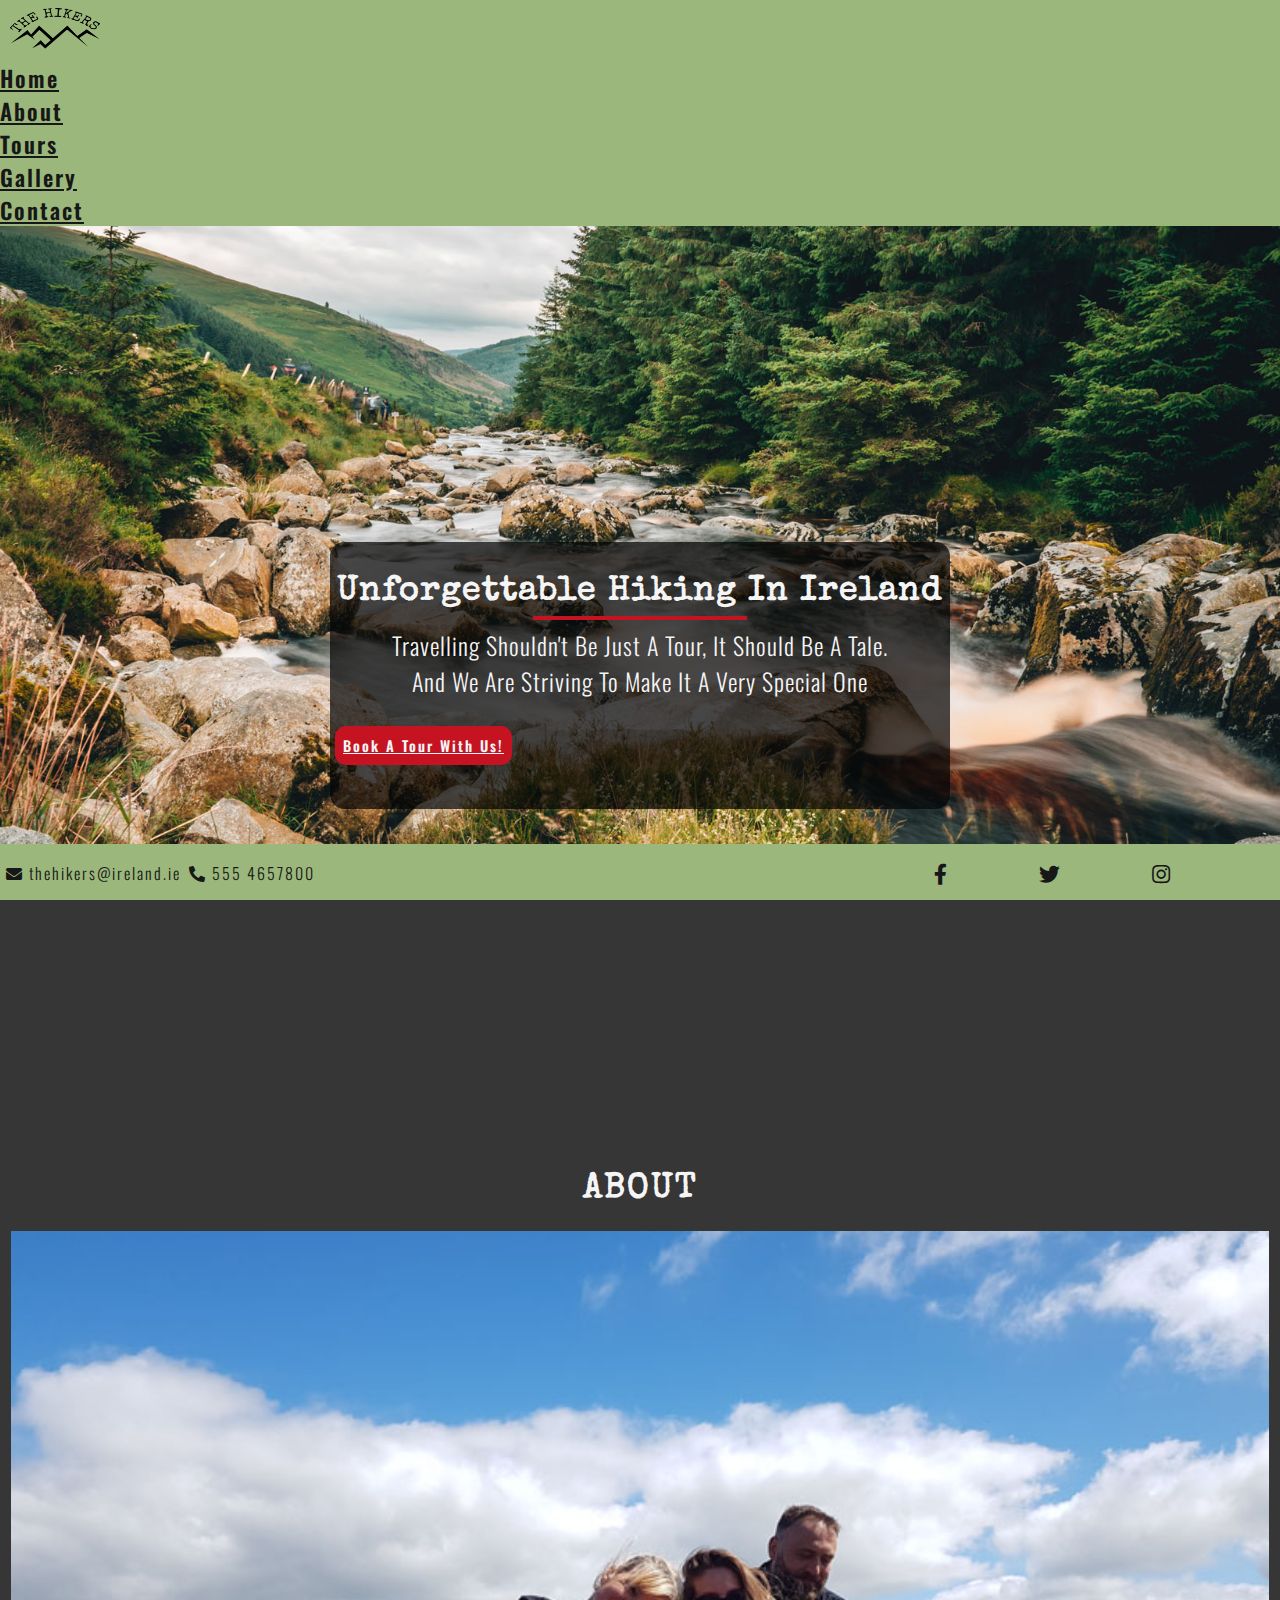
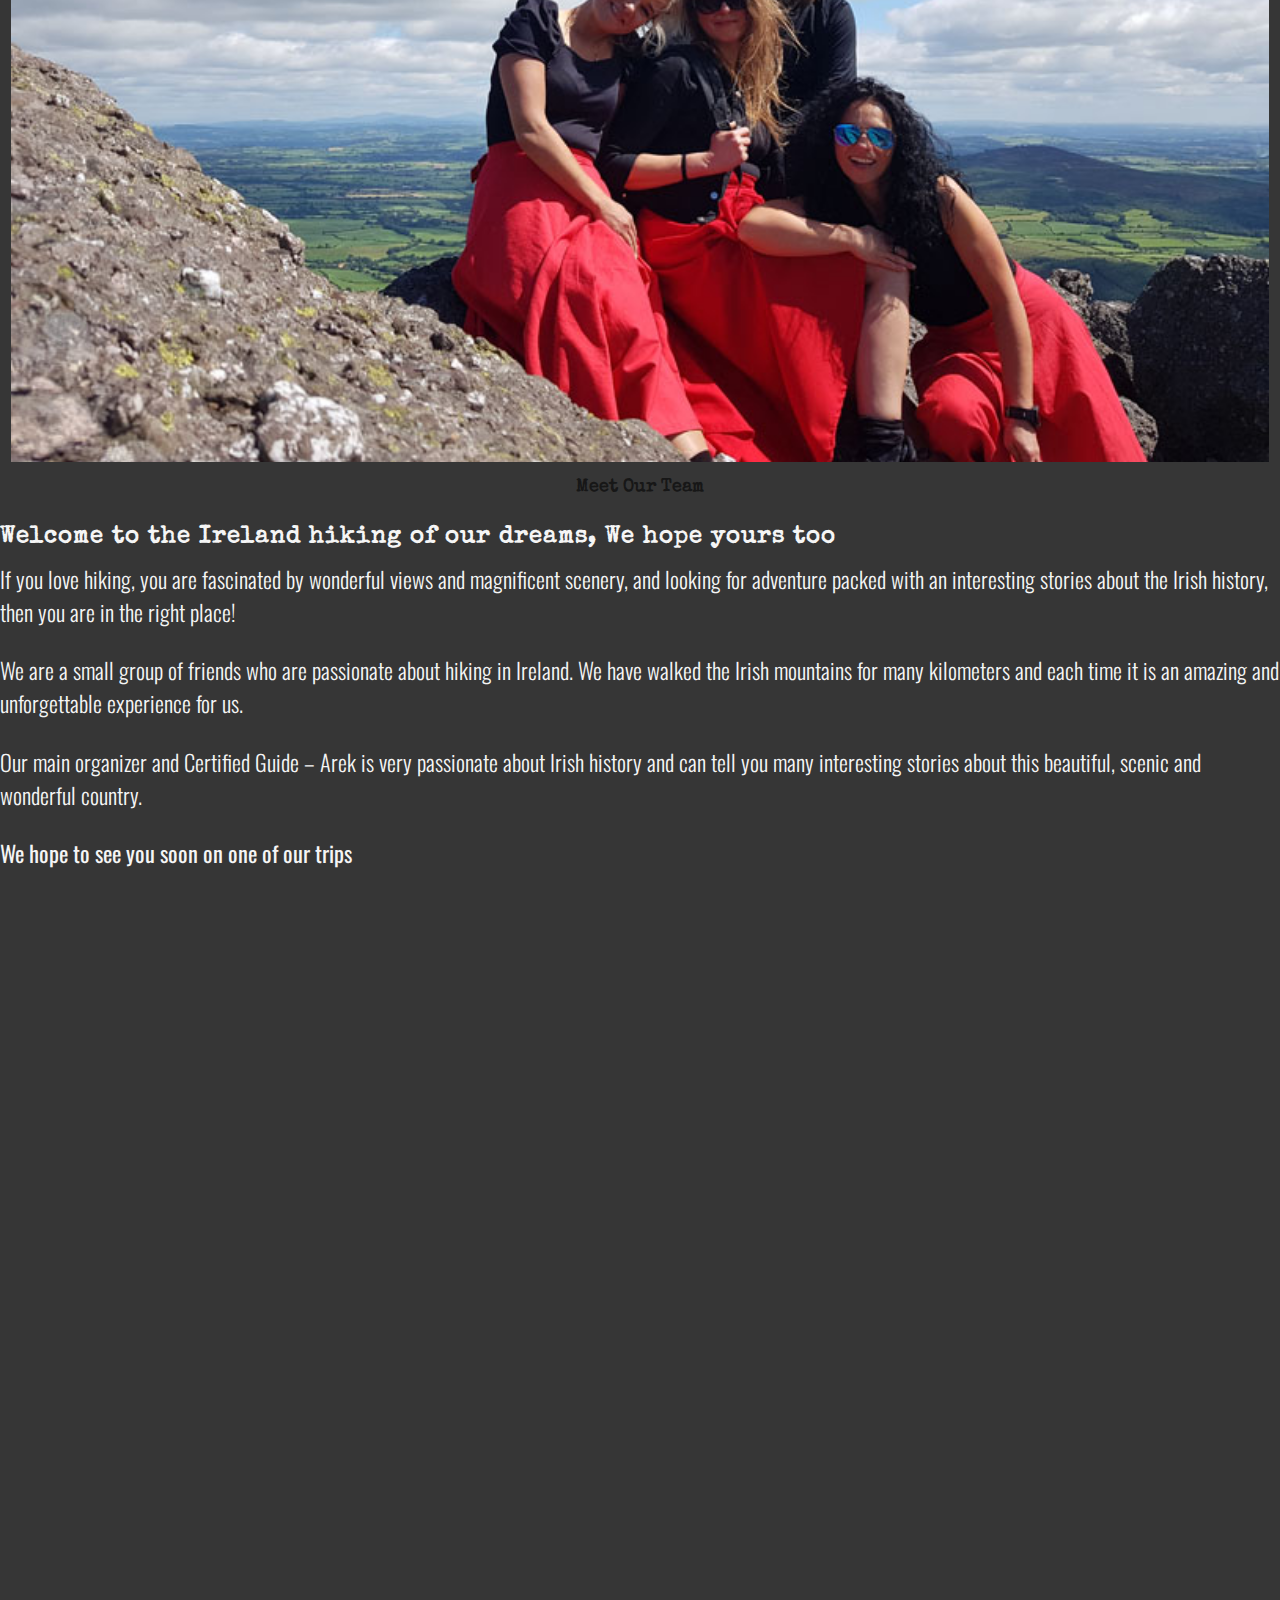
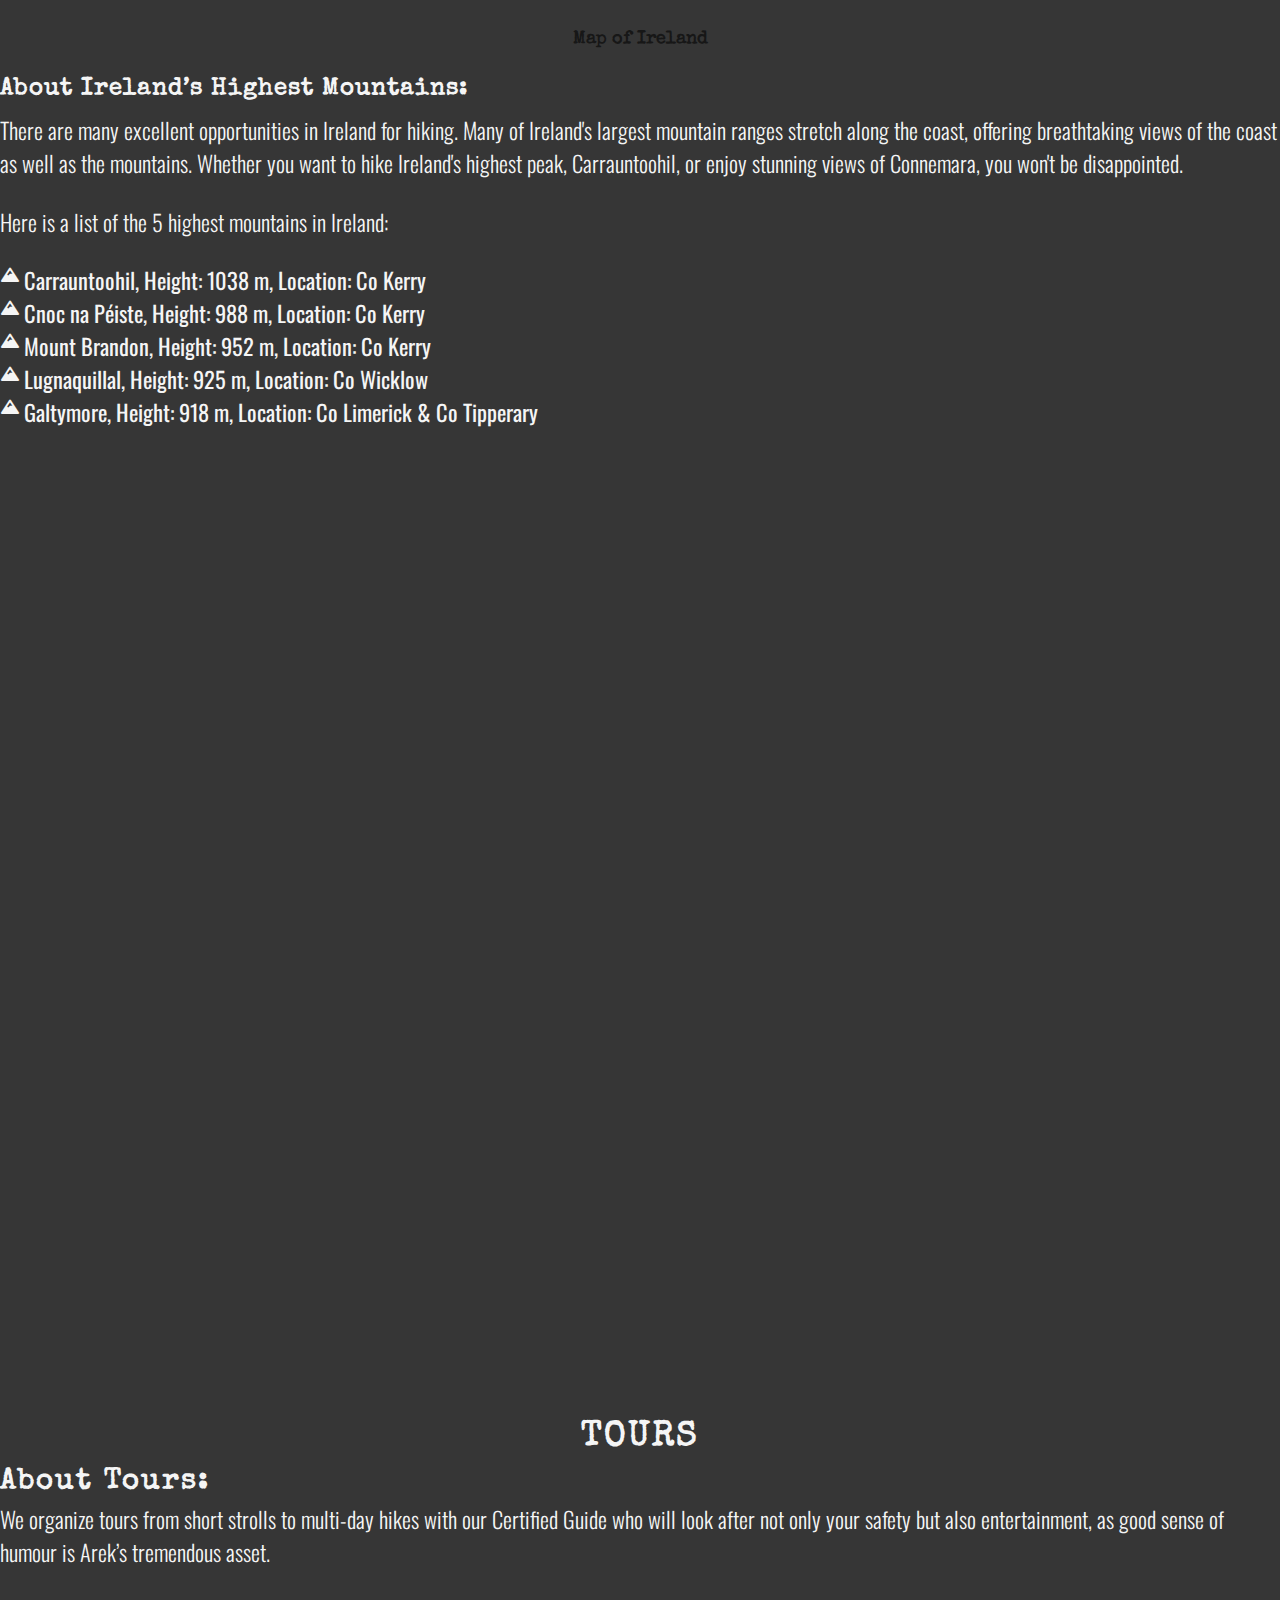
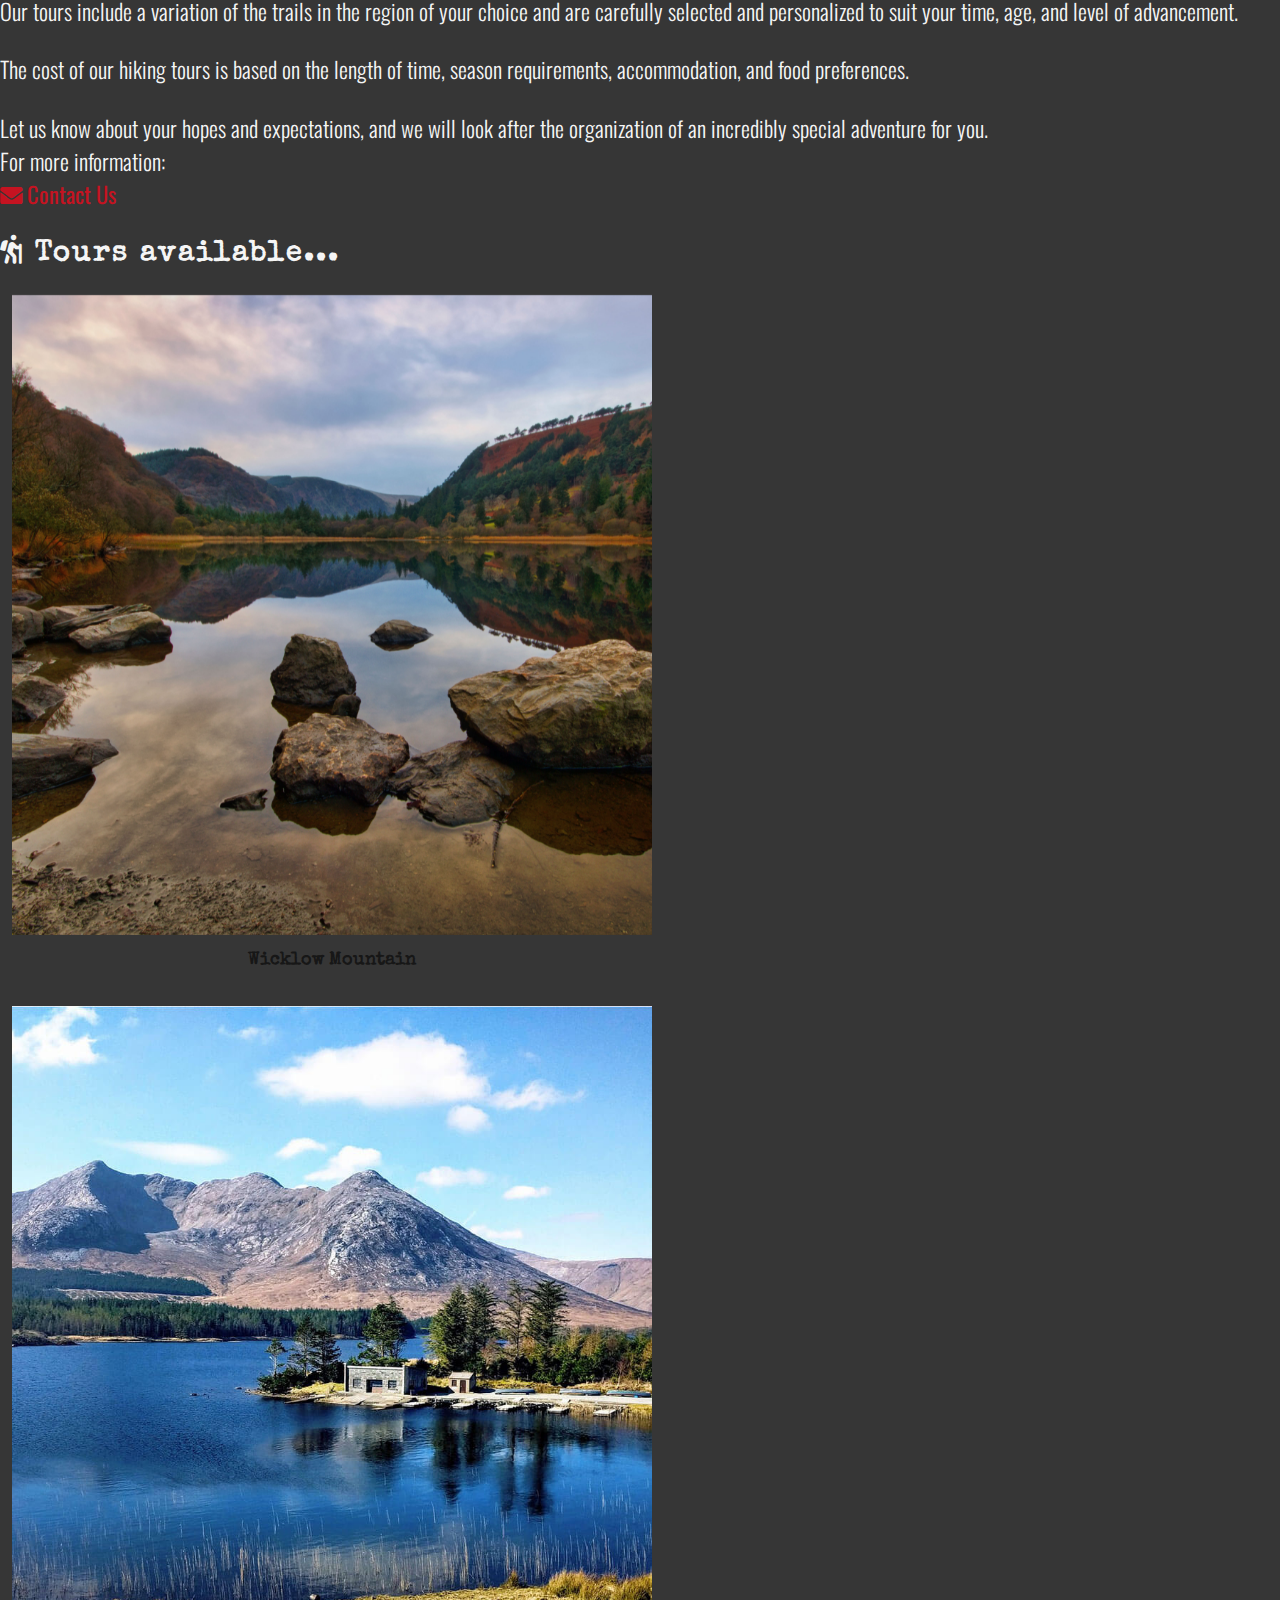
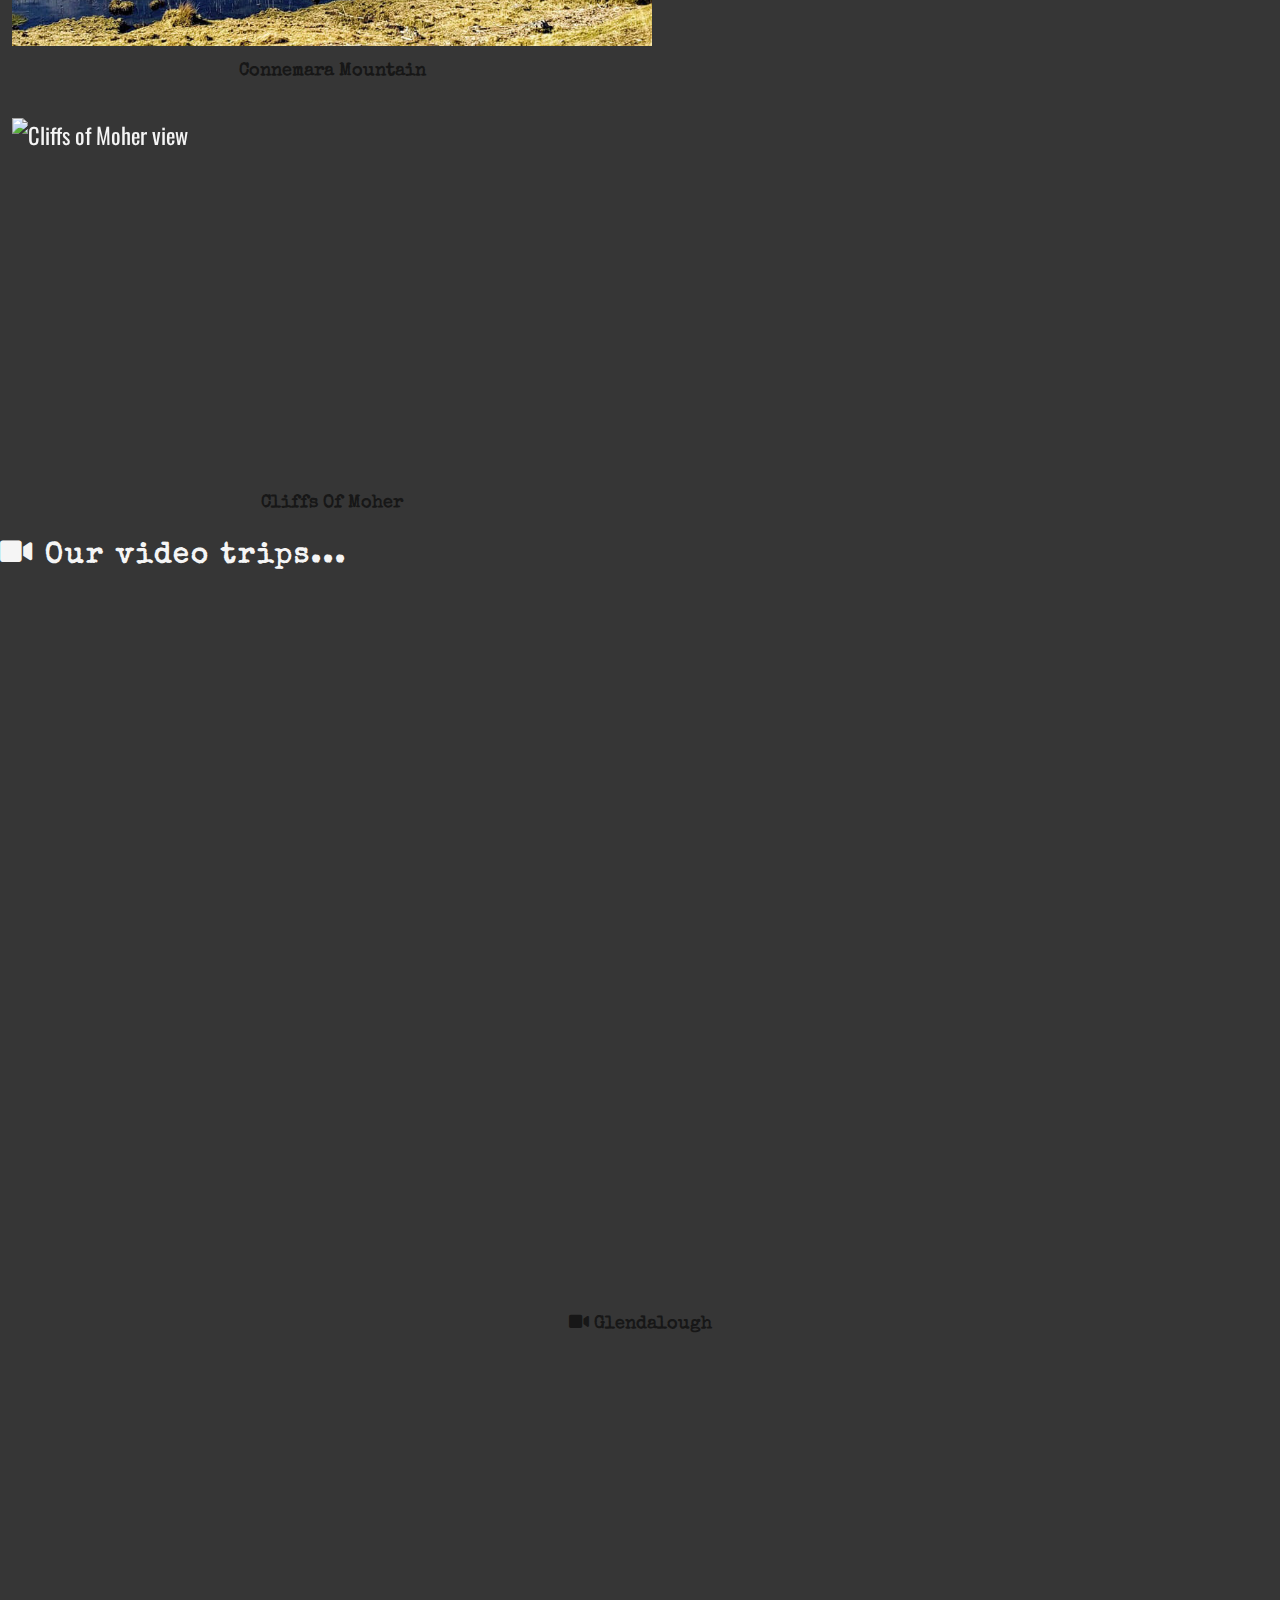
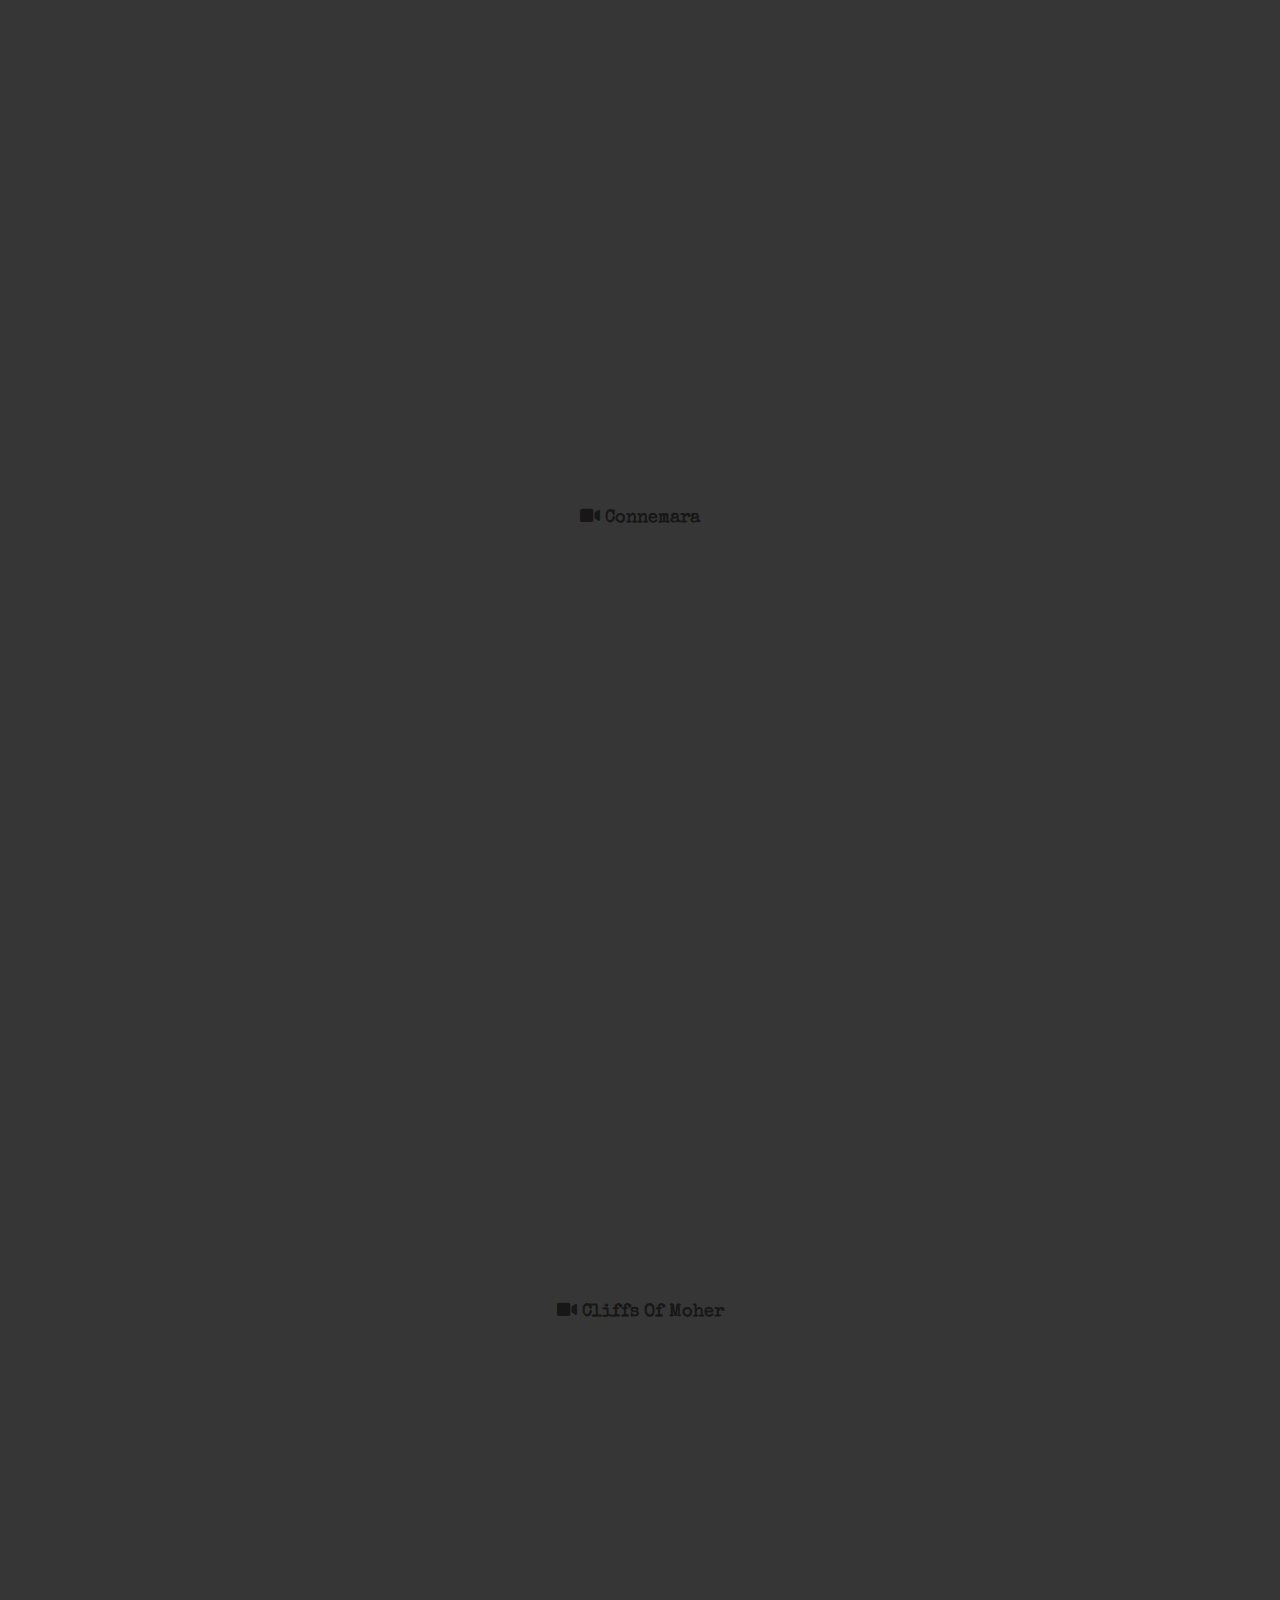
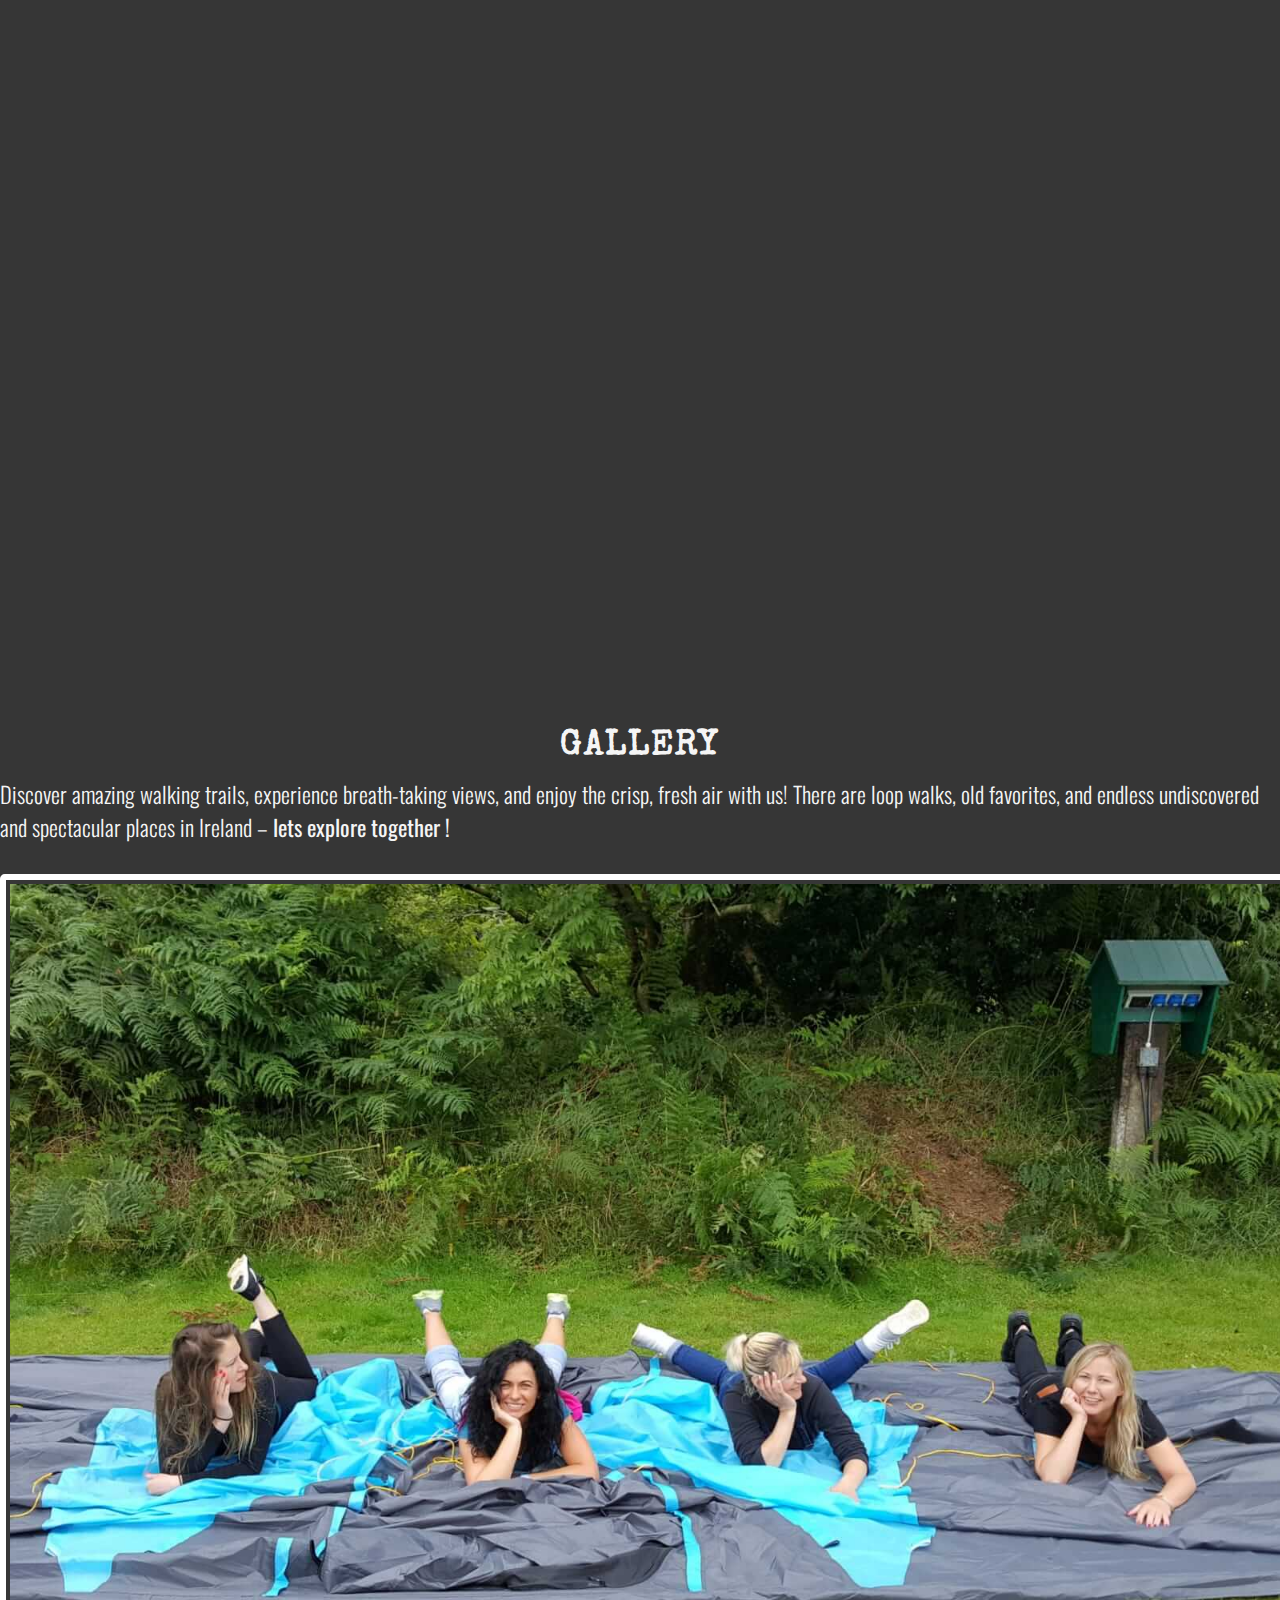
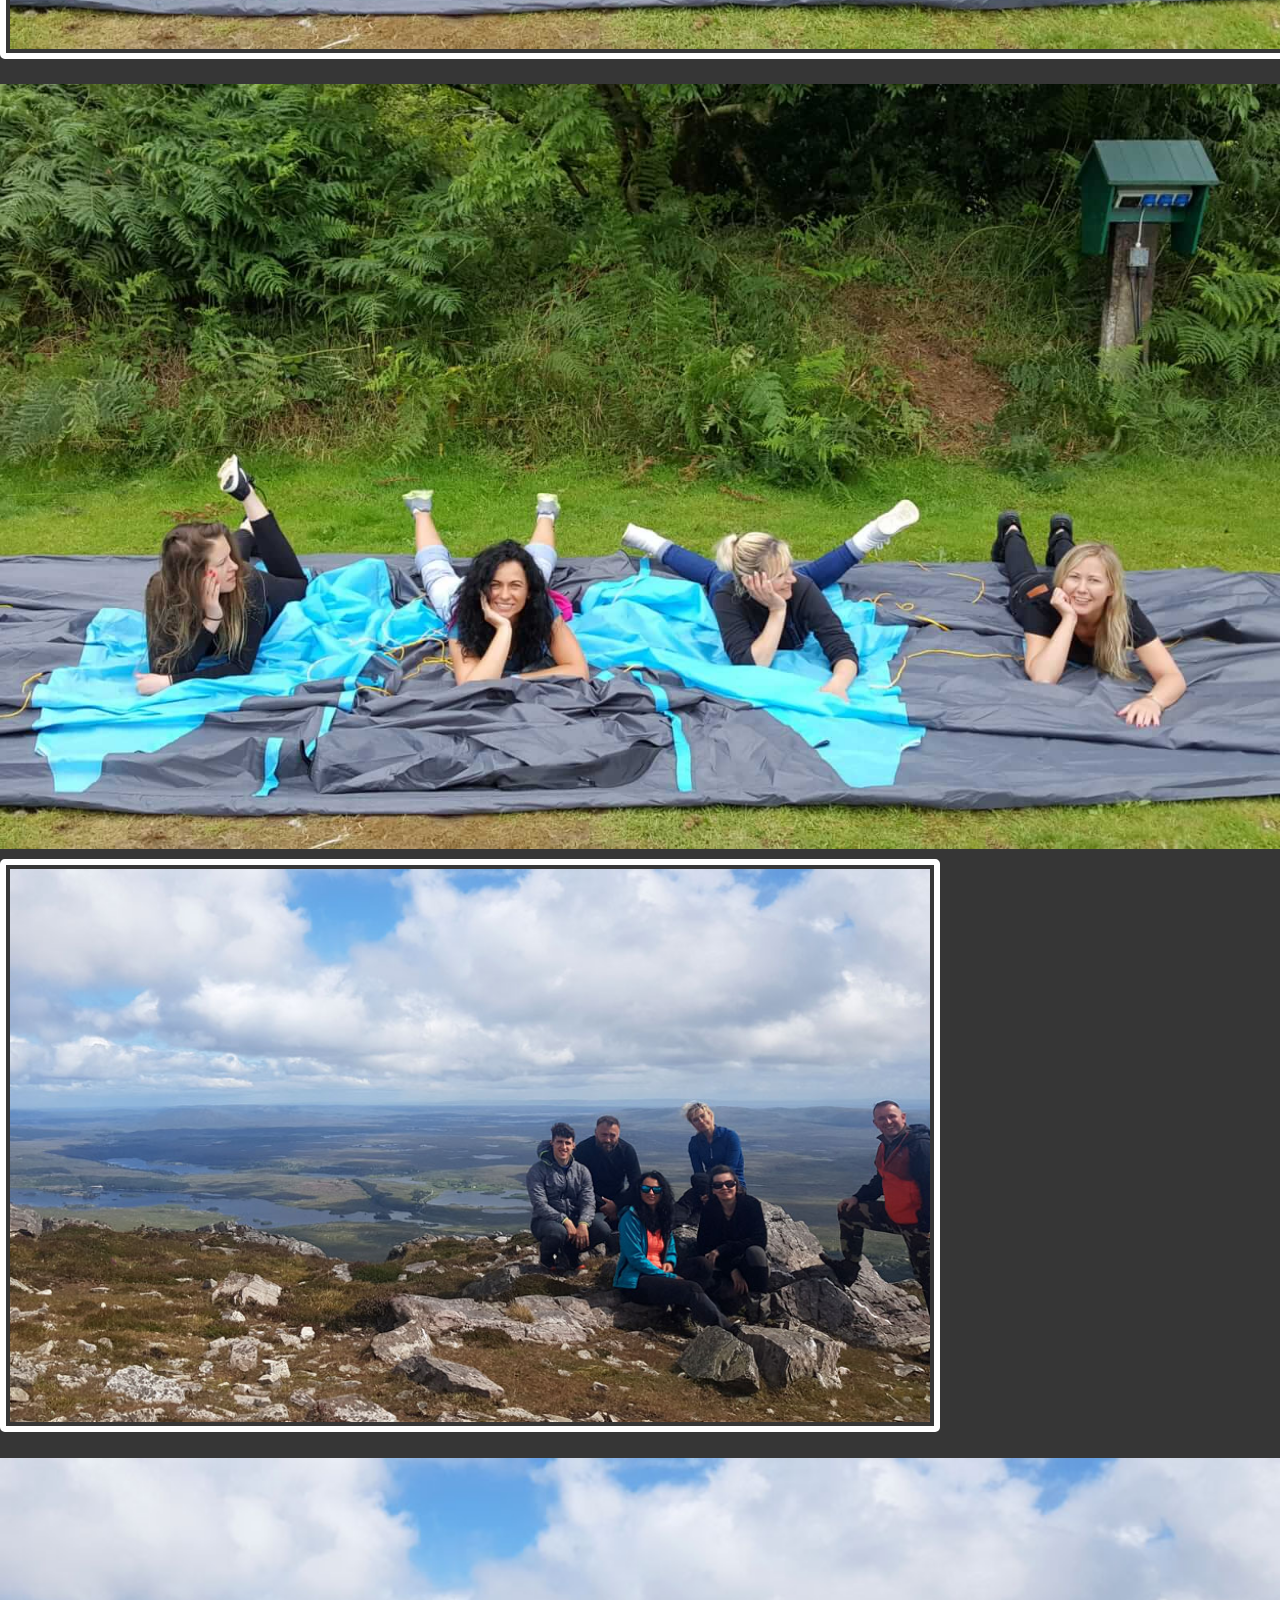
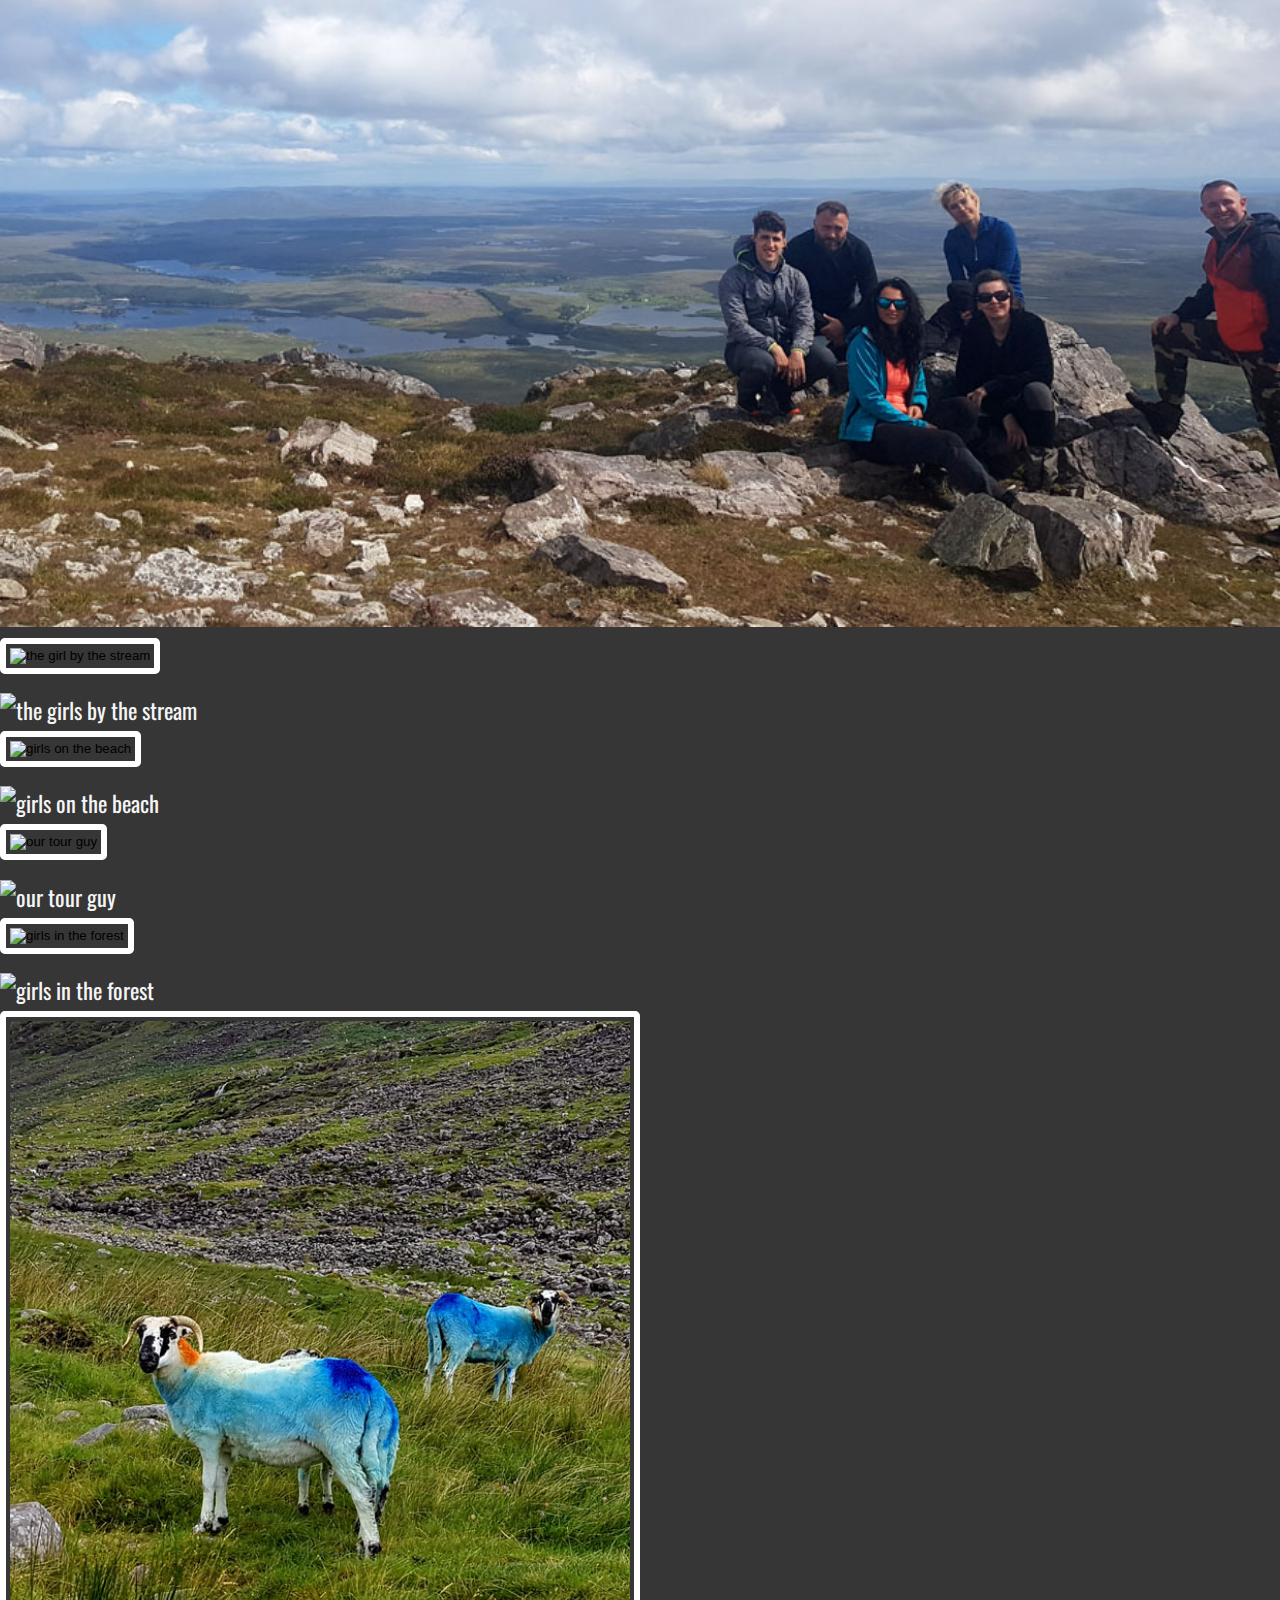
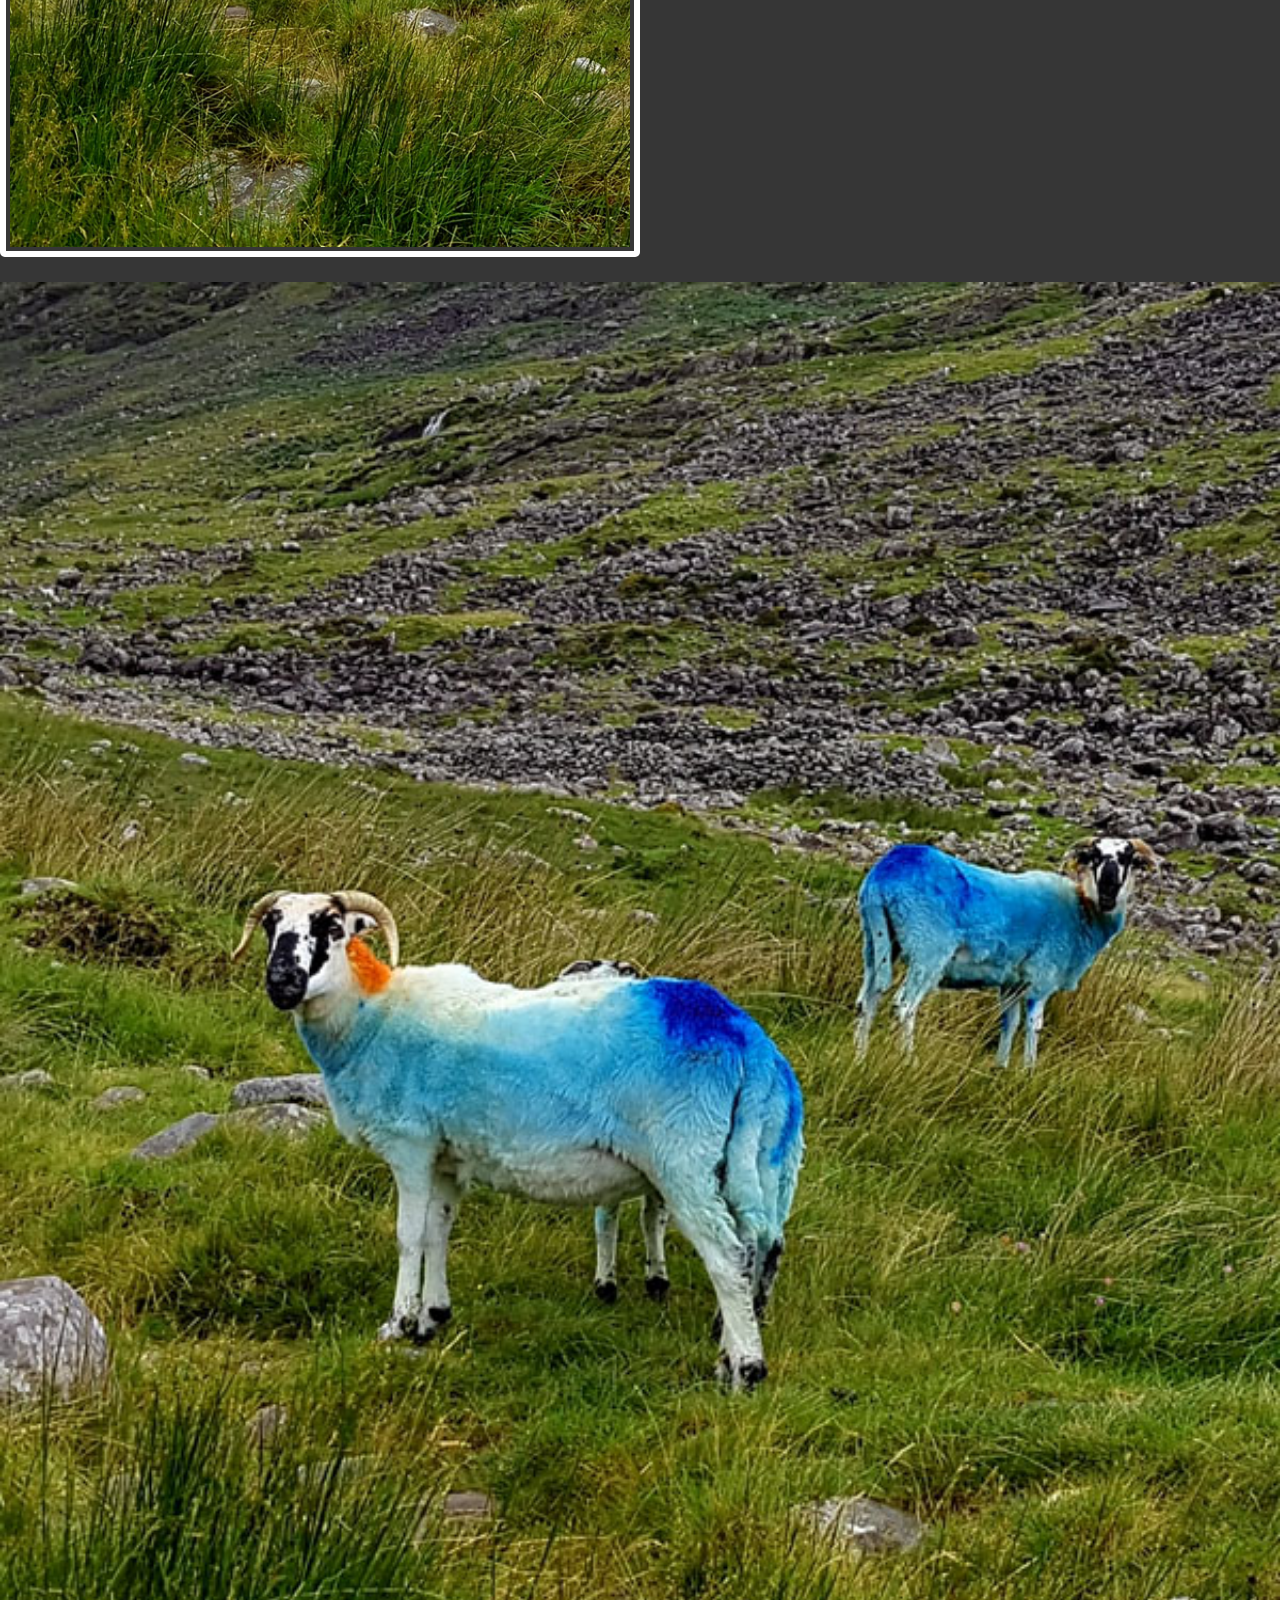
==== commit 5f5b6fb7: "add remove comments in css tidy code" ====
--- a/index.html
+++ b/index.html
@@ -84,7 +84,7 @@
             </div>
             <div class="container about-content">
                 <div class="row mt-5 content-item">
-                    <div class="col-12 col-md-6 d-flex align-items-center">
+                    <div class="col-12 col-lg-6 d-flex align-items-center">
                         <div class="card card-about">
                             <img src="assets/images/about-team.jpg" class="card-img" width="305" height="241" alt="The hikers team">
                             <div class="card-desc">
@@ -92,7 +92,7 @@
                             </div>
                         </div>
                     </div>
-                    <div class="col-12 col-md-6 content-item-text">
+                    <div class="col-12 col-lg-6 content-item-text">
                         <h4> Welcome to the Ireland hiking of our dreams, We hope yours too</h4>
                         <p>If you love hiking, you are fascinated by wonderful views and magnificent scenery, and
                             looking for adventure
@@ -113,7 +113,7 @@
             </div>
             <div class="container about-content">
                 <div class="row mt-5 content-item">
-                    <div class="col-12 col-md-6 d-flex align-items-center">
+                    <div class="col-12 col-lg-6 d-flex align-items-center">
                         <div class="card card-map">
                             <div class="video-wrapper">
                                 <iframe
@@ -126,7 +126,7 @@
                             </div>
                         </div>
                     </div>
-                    <div class="col-12 col-md-6 content-item-text">
+                    <div class="col-12 col-lg-6 content-item-text">
                         <h4>About Ireland’s Highest Mountains:</h4>
                         <p>There are many excellent opportunities in Ireland for hiking.
                             Many of Ireland's largest mountain ranges stretch along the coast,
@@ -173,28 +173,35 @@
             <div class="container">
                 <div class="row my-4 content-item-text ">
                     <div class="col-12 tours-style">
-                        <h2><i class="fab fas fas fa-hiking" aria-hidden="true"></i> About Tours:</h2>
+                        <h2>About Tours:</h2>
                         <p> We organize tours from short strolls to multi-day hikes with our Certified Guide who will
                             look after not only your safety but also entertainment, as good sense of humour is Arek’s
-                            tremendous asset. Our tours include a variation of the trails in the region of your choice
+                            tremendous asset.</p>
+                        <p>Our tours include a variation of the trails in the region of your choice
                             and are carefully selected and personalized to suit your time, age, and level of
-                            advancement.
-                            The cost of our hiking tours is based on the length of time, season requirements,
-                            accommodation,
-                            and food preferences. Let us know about your hopes and expectations, and we will look after
-                            the
-                            organization of an incredibly special adventure for you.
+                            advancement.</p>
+                        <p> The cost of our hiking tours is based on the length of time, season requirements,
+                            accommodation, and food preferences. </p>  
+                        <p> Let us know about your hopes and expectations, and we will look after
+                            the organization of an incredibly special adventure for you.
                             <br>For more information:<br>
-                            <a href="#contact" class="contact-details" aria-label="Go to our contact form">
+                            <a href="#contact" class="contact-details" aria-label="Go p>to our contact form">
                                 <strong><i class="fas fa-envelope" aria-hidden="true"></i> Contact Us </strong>
                             </a>
                         </p>
                     </div>
                 </div>
             </div>
+              <div class="container">
+                <div class="row mt-5 tours-style">
+                    <div class="col-12">
+                        <h2><i class="fab fas fas fa-hiking" aria-hidden="true"></i> Tours available...</h2>
+                    </div>
+                </div>
+            </div>
             <!--CREDIT: Idea/code how to make cards from Jim Lynx MS1 project-->
             <div class="container">
-                <div class="row mt-4">
+                <div class="row mt-2">
                     <div class="col tours-images-style">
                         <div class="container-fluid">
                             <div class="row">
@@ -210,7 +217,7 @@
                                             </div>
                                         </div>
                                         <div class="card-desc">
-                                            <h3>Wicklow Mountain Tour</h3>
+                                            <h3>Wicklow Mountain</h3>
                                         </div>
                                     </div>
                                 </div>
@@ -226,7 +233,7 @@
                                             </div>
                                         </div>
                                         <div class="card-desc">
-                                            <h3>Connemara Mountain Tour</h3>
+                                            <h3>Connemara Mountain</h3>
                                         </div>
                                     </div>
                                 </div>
@@ -242,7 +249,7 @@
                                                 </div>
                                             </div>
                                         <div class="card-desc">
-                                            <h3>Cliffs Of Moher Tour</h3>
+                                            <h3>Cliffs Of Moher</h3>
                                         </div>
                                     </div>
                                 </div>
@@ -273,8 +280,7 @@
                                                 allowfullscreen></iframe>
                                         </div>
                                         <div class="card-body-desc">
-                                            <h3><i class="fas fa-video" aria-hidden="true"></i> Glendalough, Wicklow
-                                            </h3>
+                                            <h3><i class="fas fa-video" aria-hidden="true"></i> Glendalough</h3>
                                         </div>
                                     </div>
                                 </div>
--- a/assets/css/style.css
+++ b/assets/css/style.css
@@ -37,7 +37,7 @@
 
 body {
     font-family: 'Oswald', sans-serif;     
-    font-size: 1.1rem;
+    font-size: 1.2rem;
     background-color:var(--background--clr);
     color: var(--text--clr);
     height:100vh;
@@ -56,23 +56,23 @@
 }
 
  h1 {
-    font-size: 1.8rem;
+    font-size: 2rem;
     color: var(--heading--h1);
  }
 
  h2 {
-     font-size: 1.3rem;
+     font-size: 1.4rem;
      color: var(--heading--h2--h3);
      letter-spacing: 1px;
  }
 
  h3 {
-    font-size: 0.9rem; 
+    font-size: 1.1rem; 
     color: var(--heading--h2--h3);
  }
 
  h4 {
-    font-size: 1.2rem;
+    font-size: 1.4rem;
     margin-bottom: .5rem;
     line-height: 1.3;
     letter-spacing: 1px;
@@ -80,7 +80,9 @@
 
  p {
     font-weight: 300;
+    margin-bottom: 1.6rem;
  }
+
  .section-margin-bottom {
     margin-bottom: 6rem;
 }
@@ -88,7 +90,7 @@
   .logo {
     width: 100px;
     height: auto;
-    margin-left: 0px;
+    margin-left: 5px;
     padding: 2px 0px 2px  0px;
 }
 
@@ -124,8 +126,10 @@
 }
 
 .navbar .navbar-toggler {
-    color: var(--text--clr);
-}
+    color: var(--primary--clr);
+    margin-right: 5px;
+}
+
 
 .navbar-light .navbar-nav .nav-link {
     color: var(--heading--h2--h3);
@@ -182,6 +186,8 @@
     padding-top: 15px;
     padding-bottom: 15px;
     margin-bottom: 0;
+    padding-left: 4px;
+    padding-right: 4px;
   }
 
 .btn-lg {
@@ -199,11 +205,10 @@
 .btn-primary:hover {
     background-color: var(--secondary--link--clr);
     border-color: var(--secondary--link--clr);
-   
-}
+}
+
 .btn-style {
     padding: 9px 8px;
- 
 }
 
 /* -------------------------------- ABOUT ------------------------------- */
@@ -252,7 +257,6 @@
     margin-bottom: 10px;
 }
 
-
 h3 {
     text-align: center;
     margin-top: 17px;
@@ -309,8 +313,8 @@
 }
 
 .tours-images-style {
-        margin-top: 10px;
-        margin-bottom: 10px;
+    margin-top: 10px;
+    margin-bottom: 10px;
 }
 
 #image-tours {
@@ -437,11 +441,9 @@
 
 .btn-dark:hover {
     background-color:transparent; 
-    border-color: transparent; 
-    border-width:none;
+    border-width:0px;
     padding: 0px;
 }
-
 
 #image-gallery {
    background-attachment: fixed;
@@ -553,12 +555,13 @@
 	    -webkit-box-align: center;
 	    -ms-flex-align: center;
 	align-items: center;
-    position: fixed;
+    position: absolute;
     z-index: 1030;
 }
- ul {
+ ul.contact-links {
     margin-top: 0;
-    margin-bottom: 0rem;
+    margin-bottom: 0;
+    padding-left: 0;
 }
 
 footer .contact {
@@ -566,8 +569,7 @@
     font-size: 0.8rem;
     font-weight: 300;
     letter-spacing: 2px;
-    margin: 0px 0px;
-    margin-left: 0.8rem;
+    margin: 0px 0px 0px 4px;
 }
 
 .contact-links-item {
@@ -587,8 +589,9 @@
     color: var(--heading--h2--h3);
     padding-left: 2px;
     text-decoration: none;
-    font-size: 0.8rem;
-}
+    font-size: 0.6rem;
+}
+
 .social-network {
     width: 40%;
 	margin: auto 5%;
@@ -603,9 +606,11 @@
         -ms-flex-align: center;	
     align-items: center;
 }
+
 .social-network li {
 font-size: 1.3rem;
 }
+
 .social-network a {
     color: var(--heading--h2--h3);
 	margin:0.3rem;
@@ -615,6 +620,7 @@
 .social-network i:hover {
     color:var(--text--clr);
 }
+
 /*--------------------------Media for background images for smaller devices------------------------*/
  @media screen and (max-width: 1024px){
     #image-about {
@@ -634,11 +640,14 @@
             background-image: url('../images/hero-image-mobile.jpg') ;
         }
  }
+
 /*-------------------------------------------Media for Small devices------------------------------*/
 @media screen and (min-width:360px){
     .welcome-sign-top {
         font-size: 27px;
         letter-spacing: 1px;
+        padding-left: 2px;
+        padding-right: 2px;
     }
     .welcome-sign-bottom {
         font-size: 20px;
@@ -652,6 +661,7 @@
         margin-bottom: 30px;
     }
 }
+
 /*-------------------------------------------Media for Medium devices devices------------------------------*/
 @media screen and (min-width:768px){
     .welcome-sign-top {
@@ -681,42 +691,41 @@
         font-size: 2.2rem;
     }
     h2 {
-        font-size: 1.4rem;
+        font-size: 1.8rem;
     }
     
     h4 {
-        font-size: 1.3rem;
+        font-size: 1.5rem;
     }
     .align-items-center {
         padding-right: 0px;
         padding-left: 0px;
     }
     .contact-links i {
-        font-size: 0.9rem;
+        font-size: 1rem;
     }
     footer .contact {
         font-size: 1rem;
     }
     .contact-links-item a {
-        font-size: 0.8rem;
+        font-size: 1rem;
     }  
-}
+
+    footer{
+        position: fixed;
+    }
+}
+
 /*-------------------------------------------Media for Large devices------------------------------*/
 @media screen and (min-width:1024px){
-    .contact-links i {
-        font-size:1rem;
-        }
     footer .contact {
         font-size:1.1rem;
         }
-    .contact-links-item a {
-        font-size: 0.9rem;
-        }  
     .navbar {
         font-size: 1.4rem;
         }
         body {
-        font-size: 1.2rem;
+        font-size: 1.4rem;
     }
     }
 /*-------------------------------------------Media for Extra-Large devices------------------------------*/
@@ -740,16 +749,16 @@
         font-size: 2.4rem;
     }
     h2 {
-        font-size: 1.6rem;
+        font-size: 1.8rem;
     } 
     h3 {
-        font-size: 1.1rem; 
+        font-size: 1.2rem; 
     } 
     h4 {
         font-size: 1.5rem;
     }
     body {
-        font-size: 1.3rem;
+        font-size: 1.5rem;
     }
 }
 /*-------------------------------------------Media for landscape orientation------------------------------*/
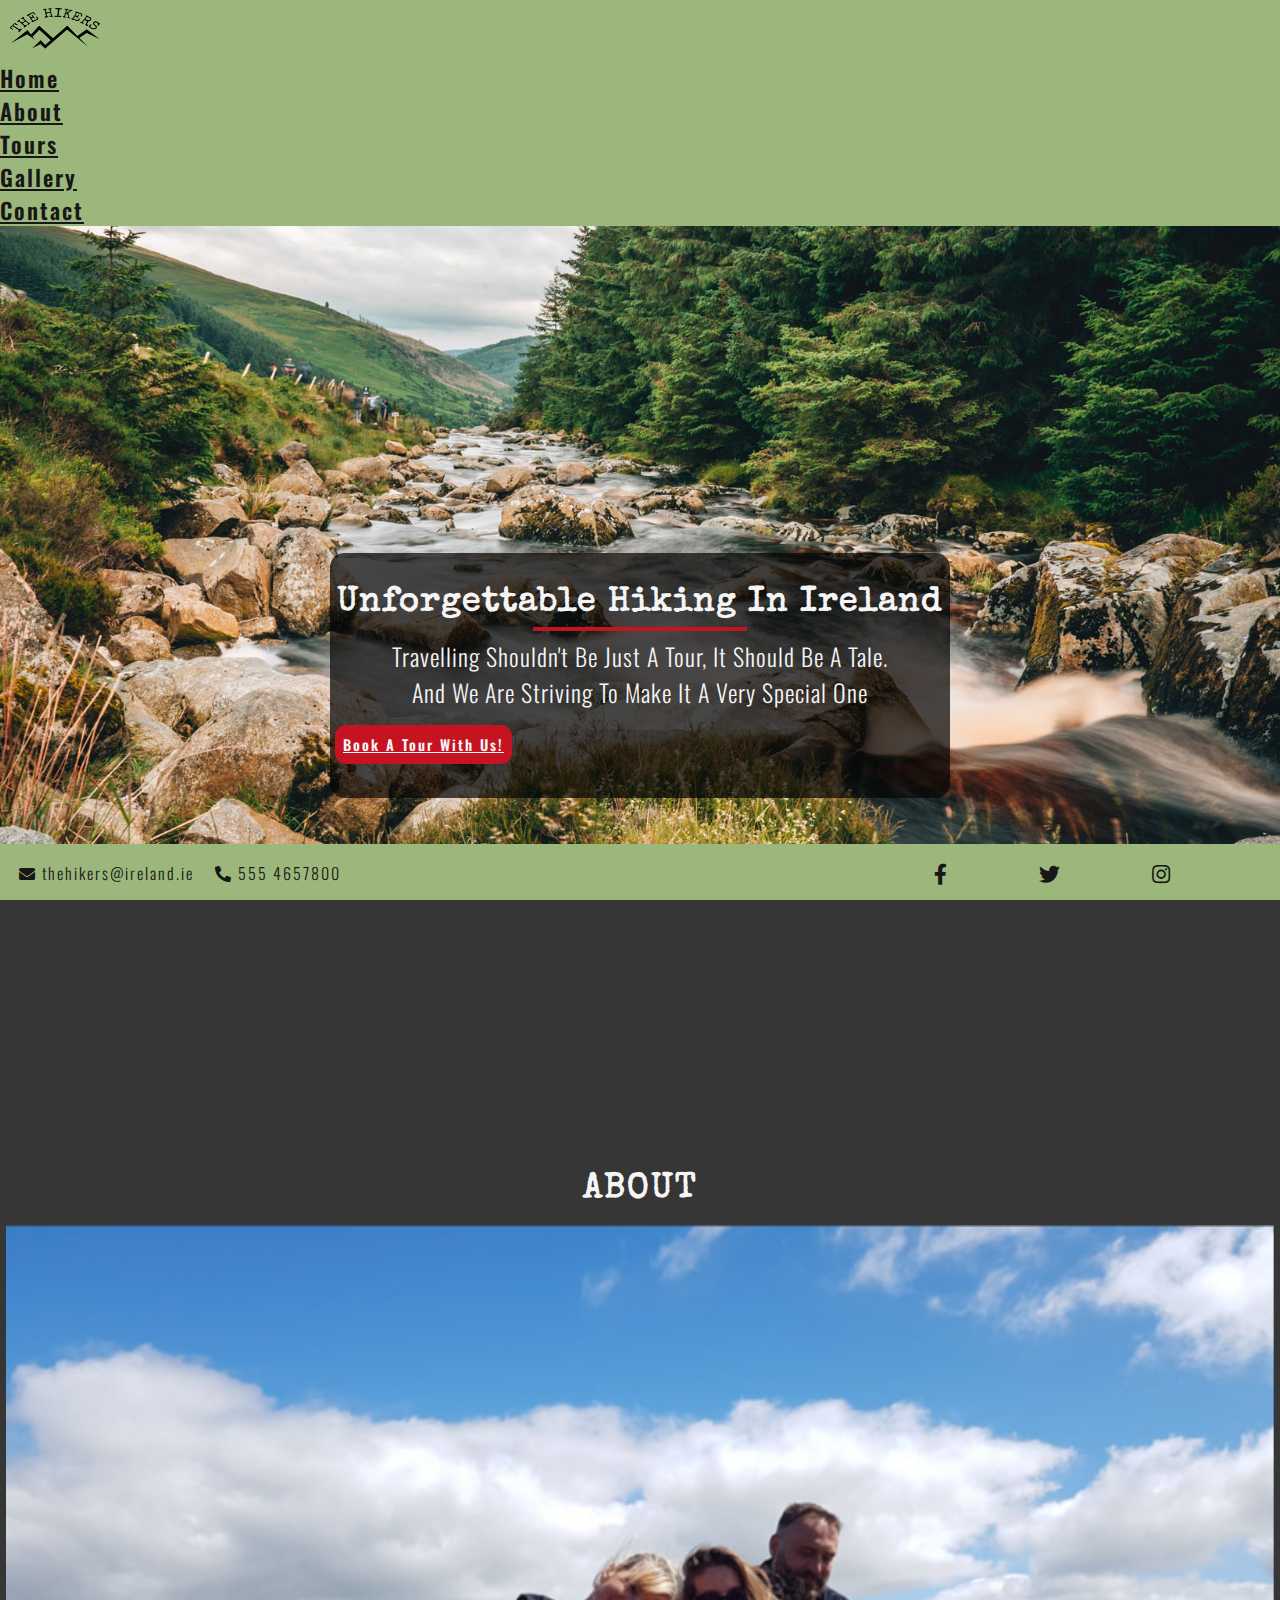
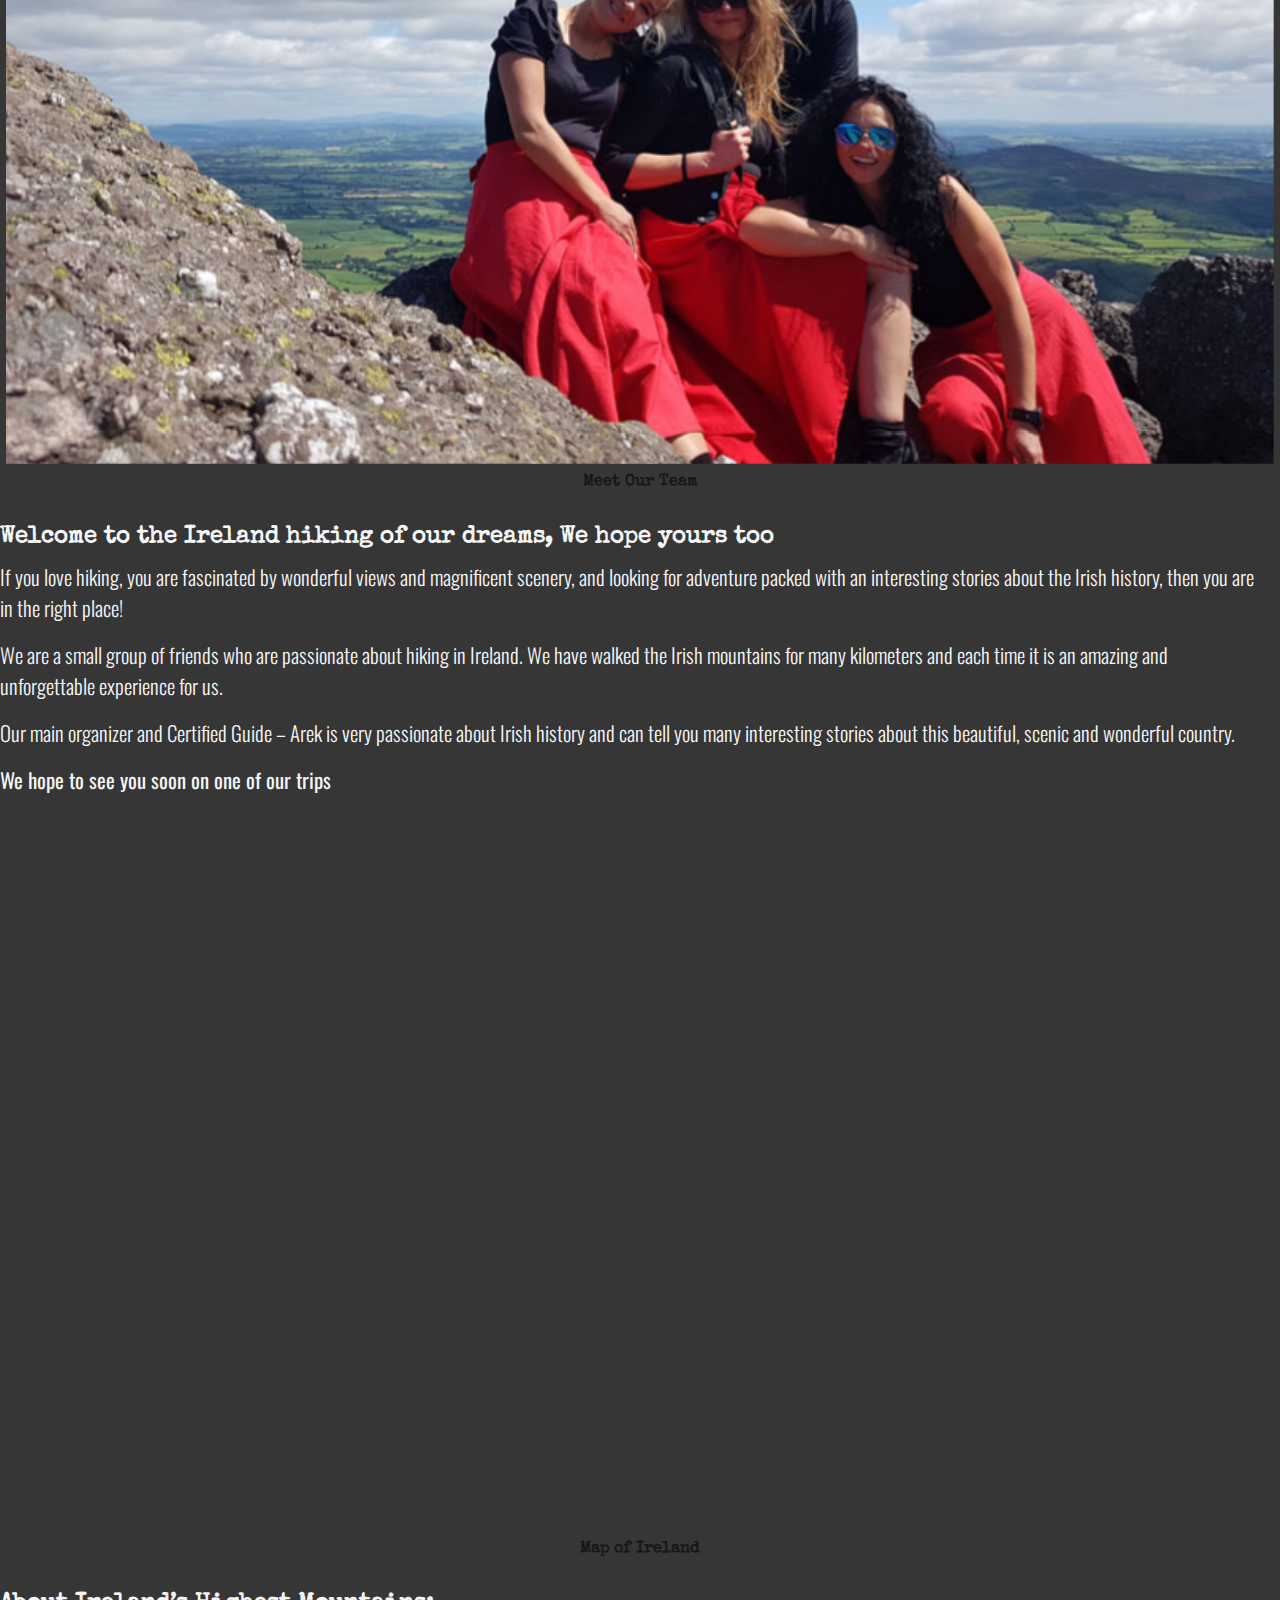
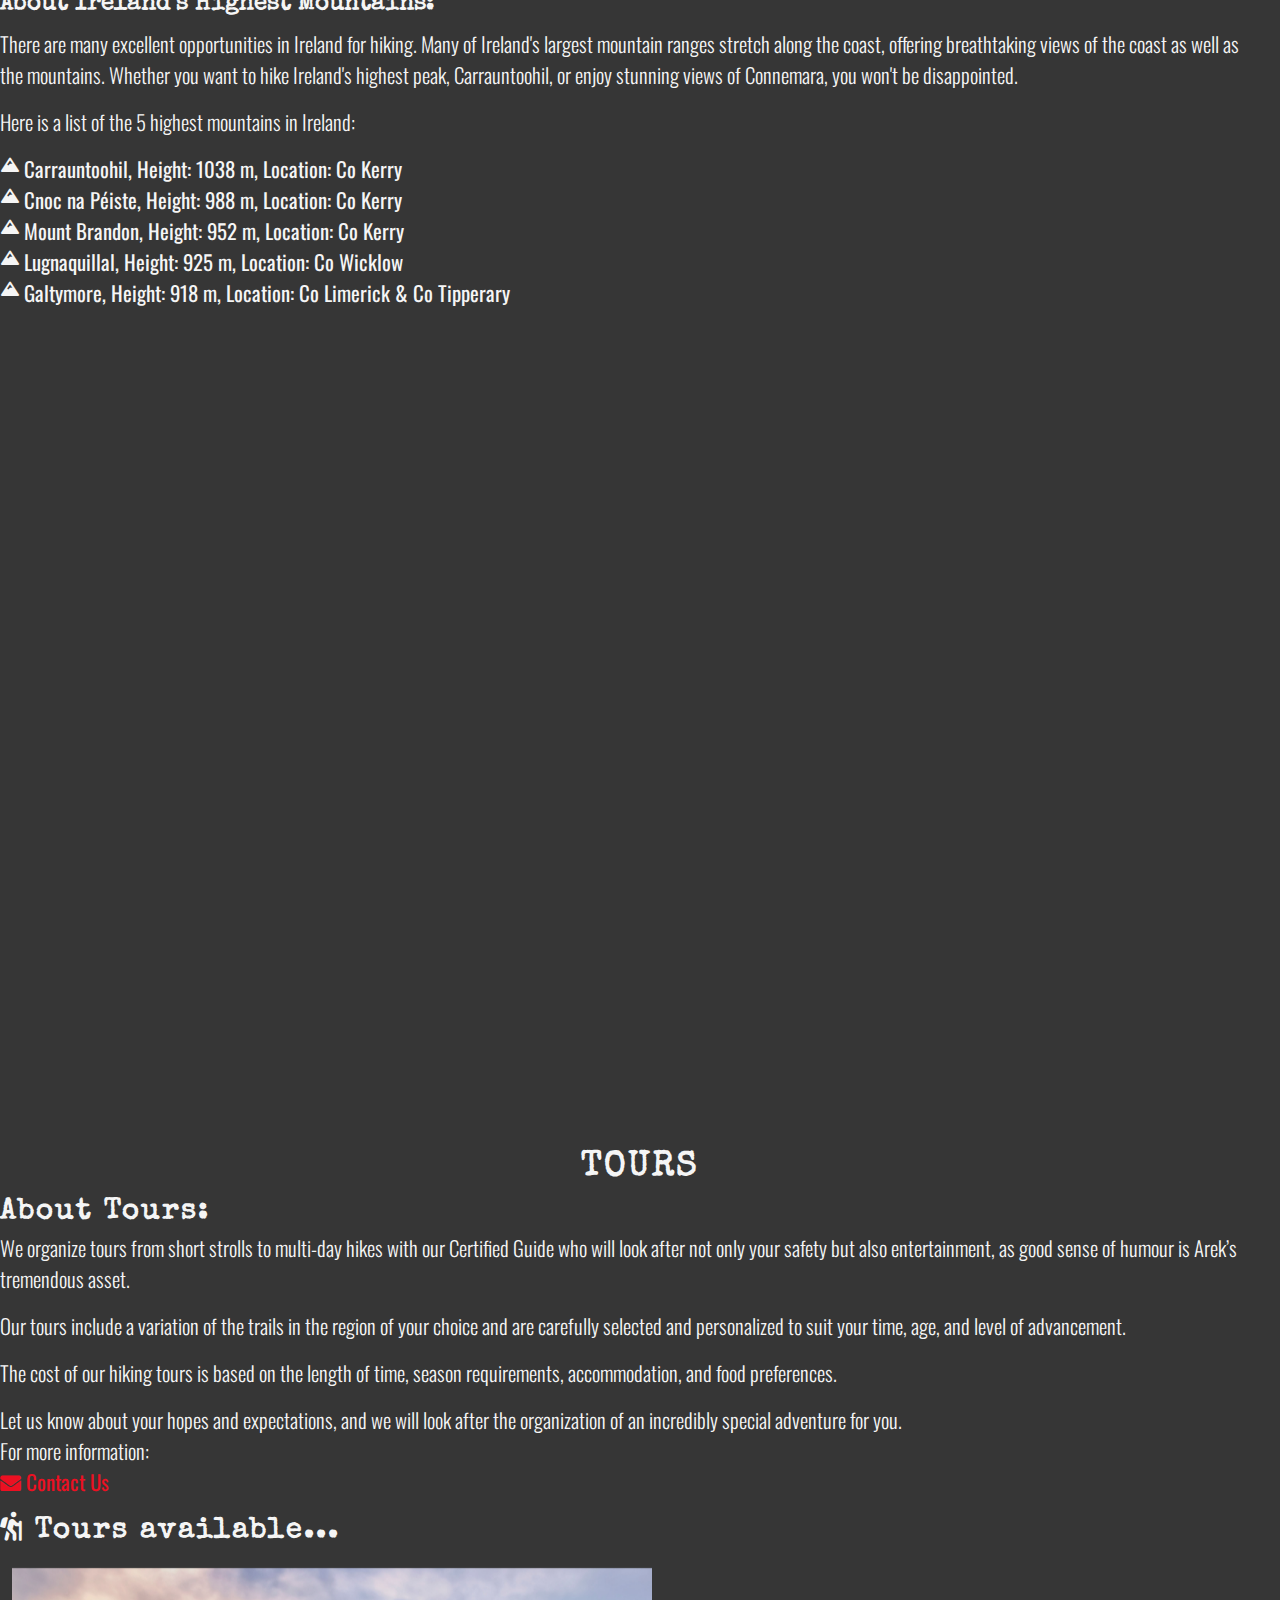
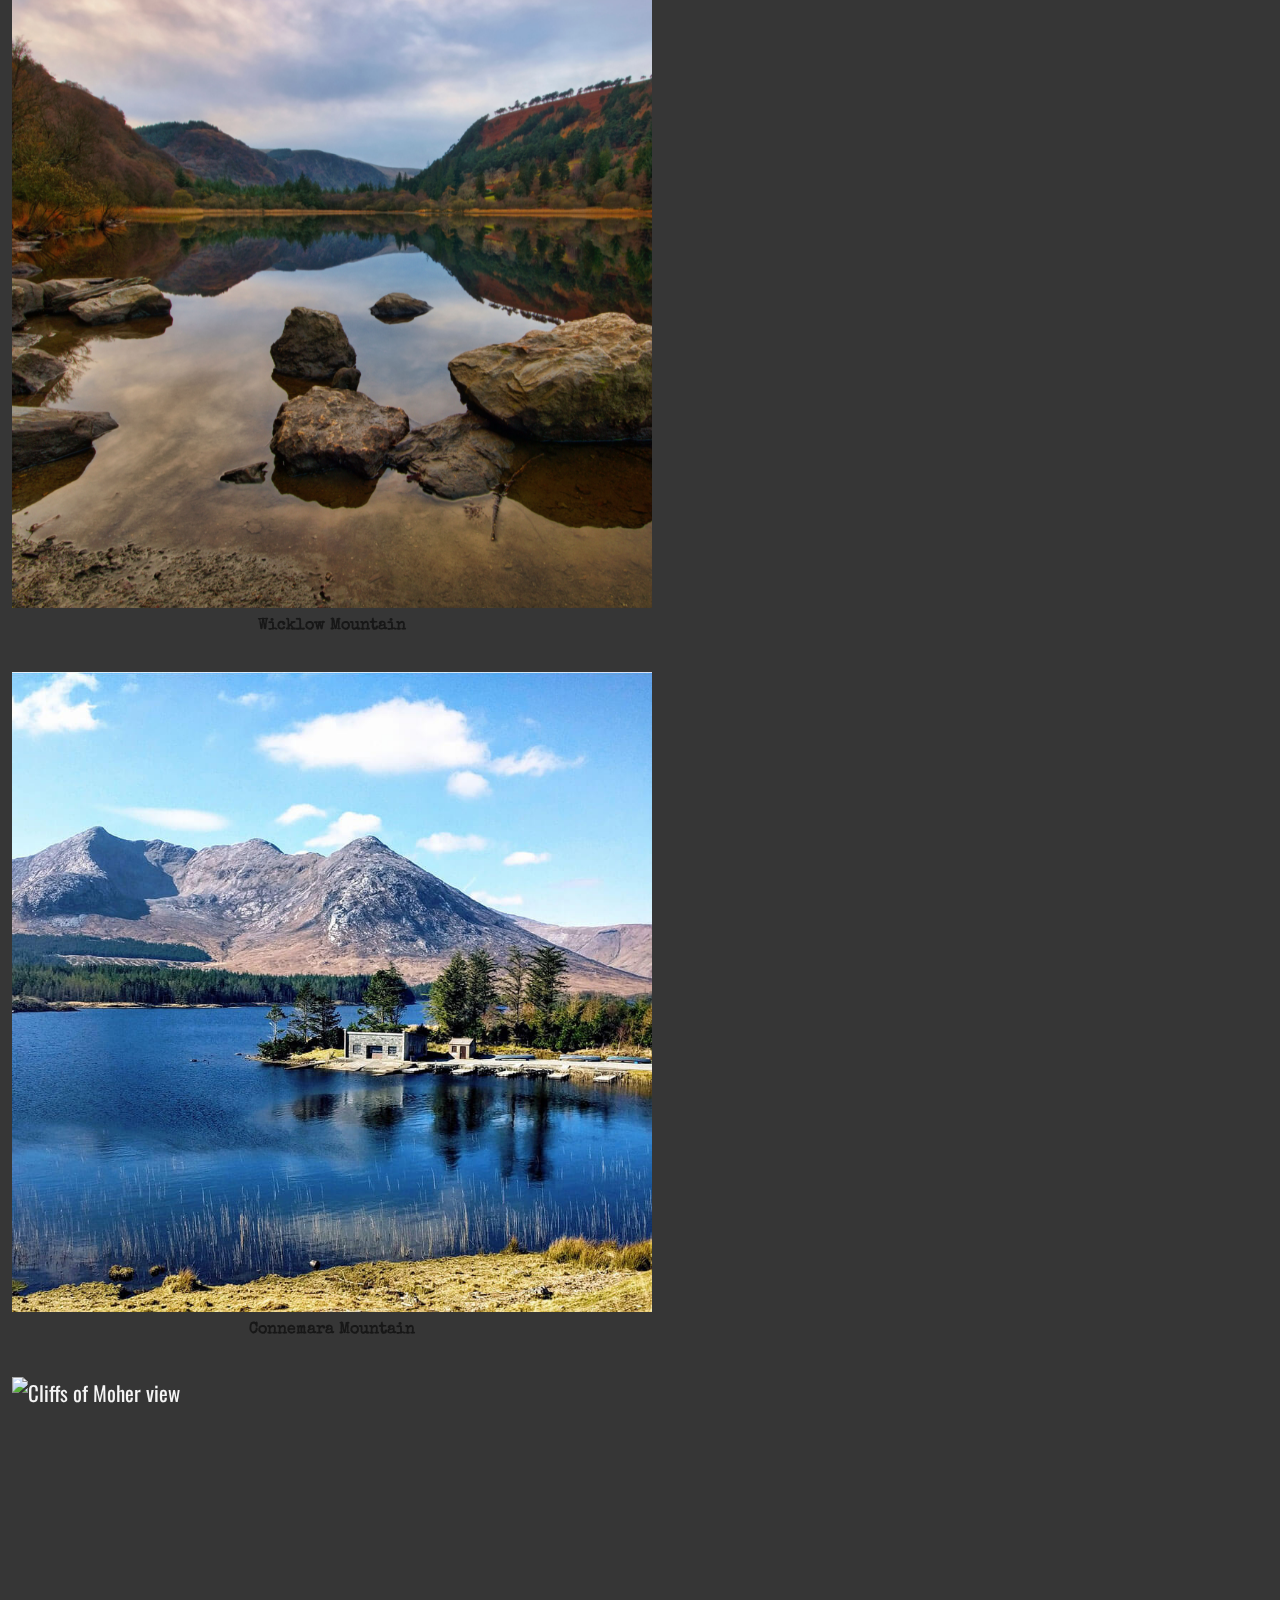
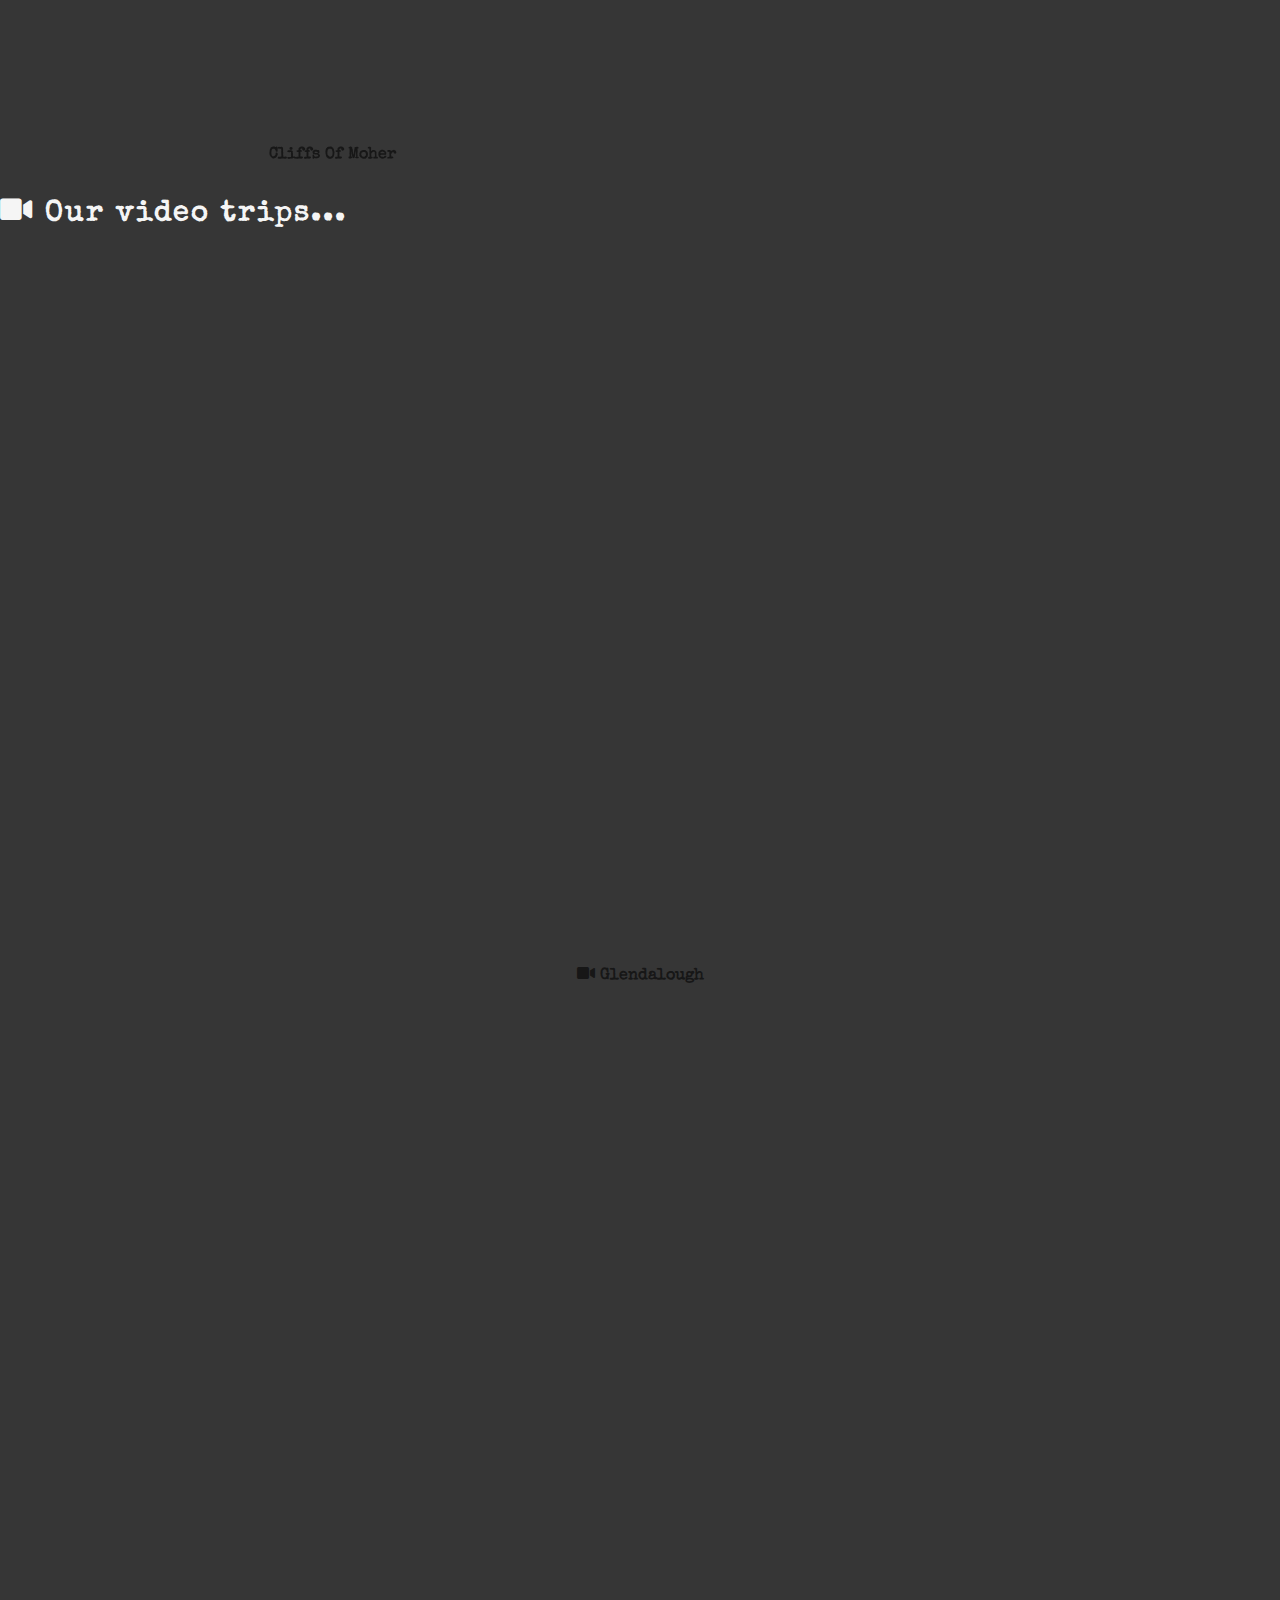
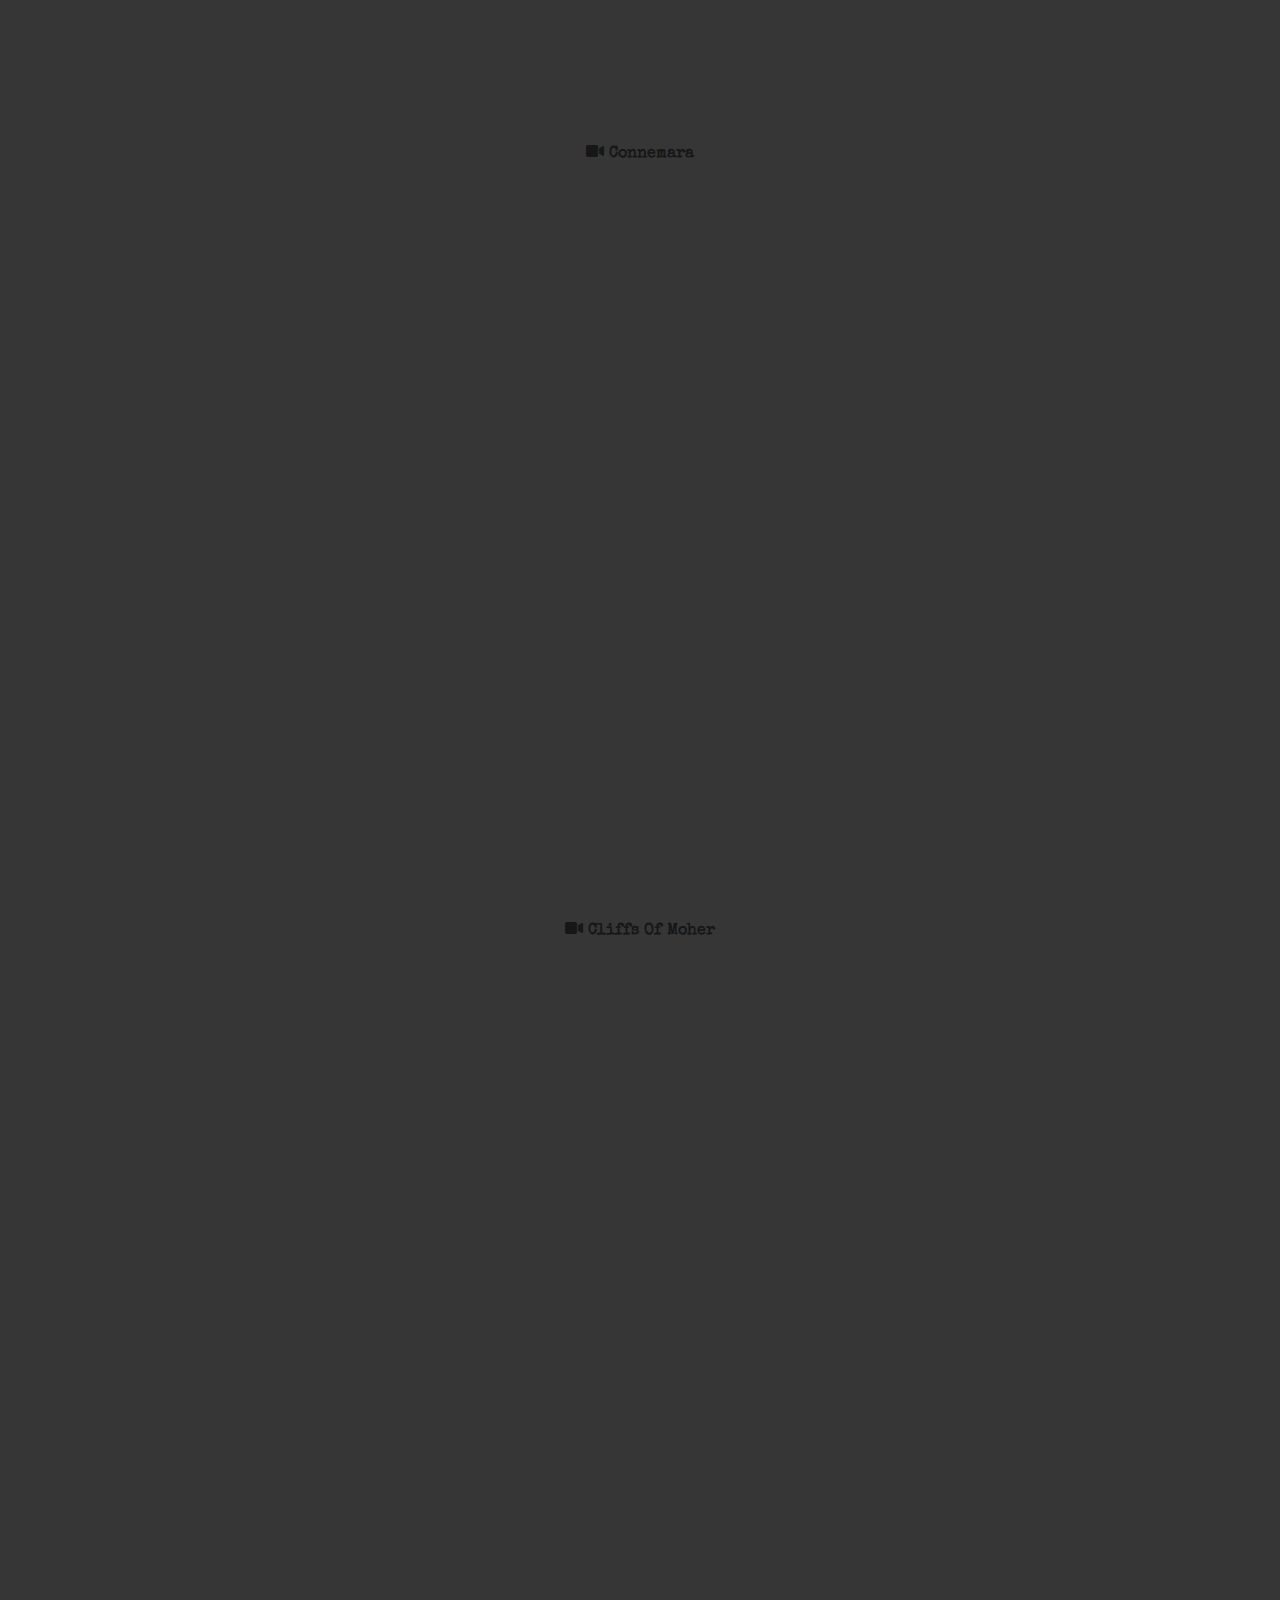
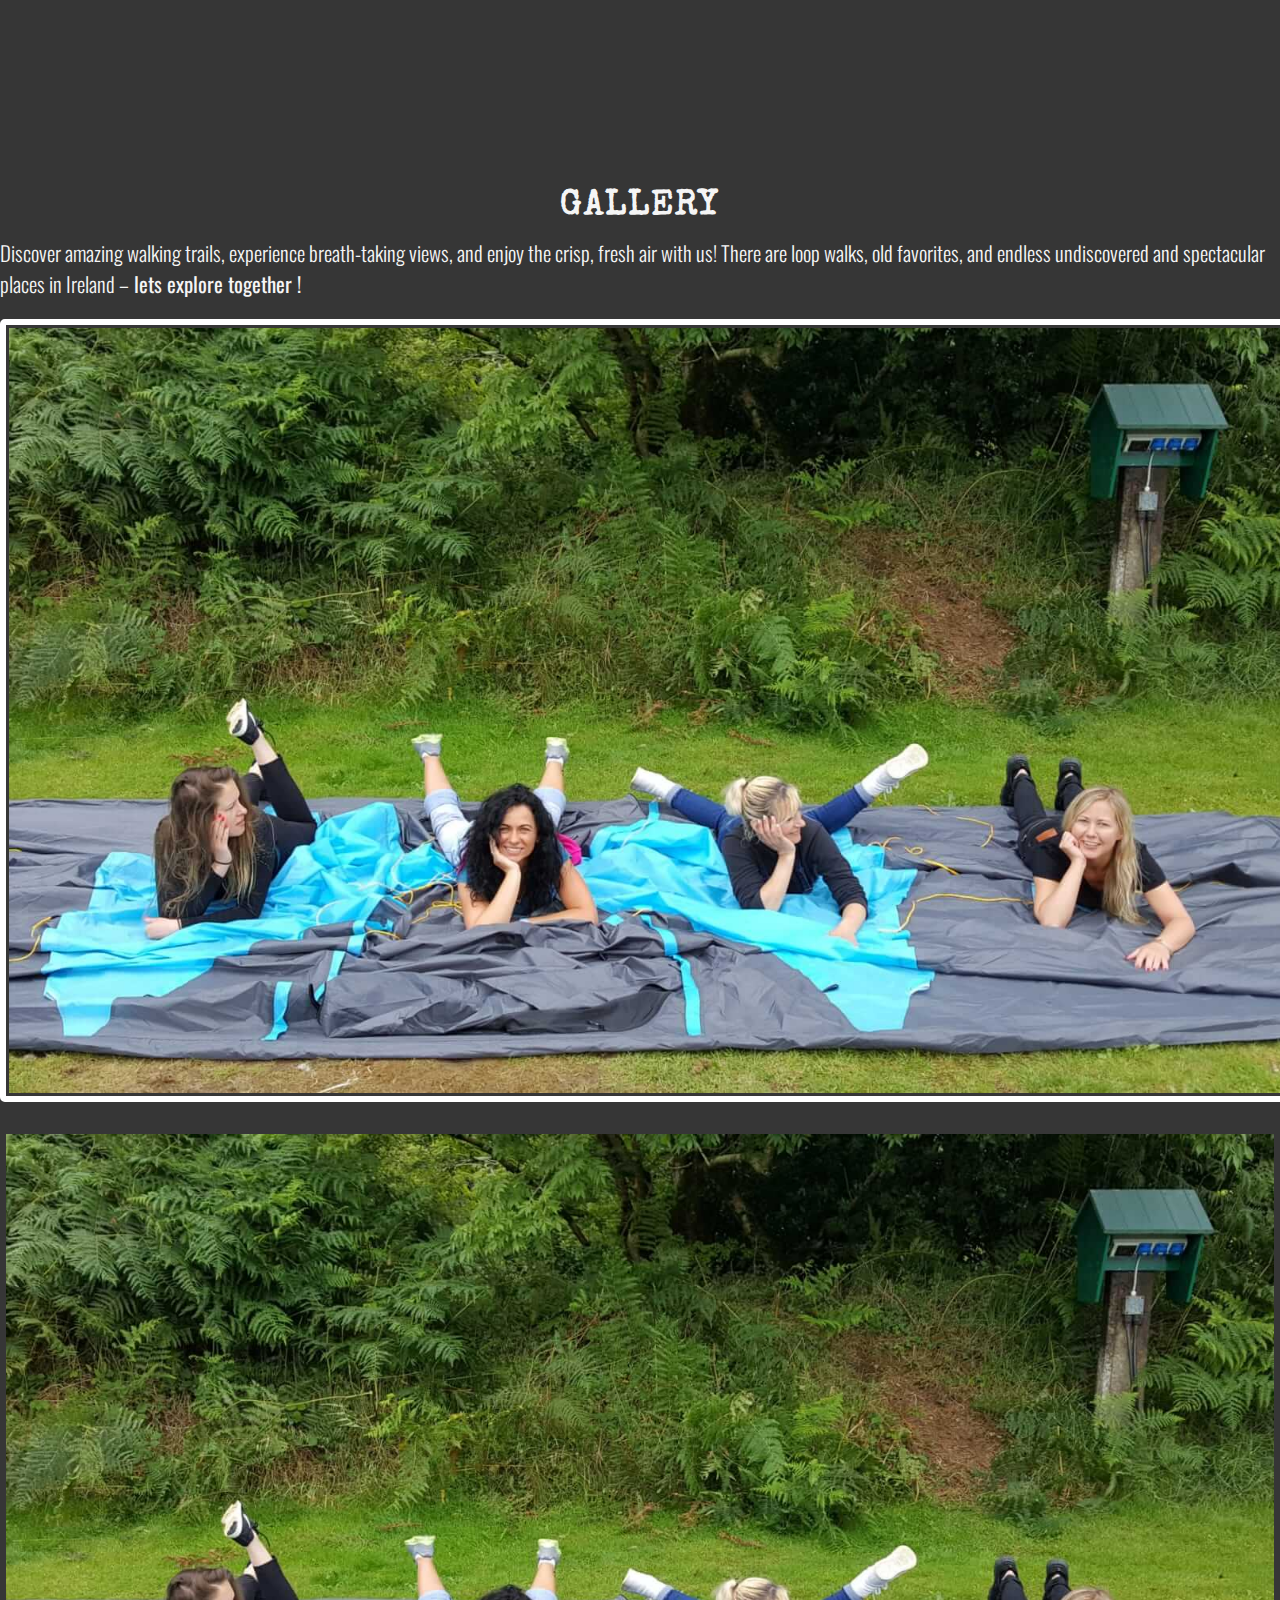
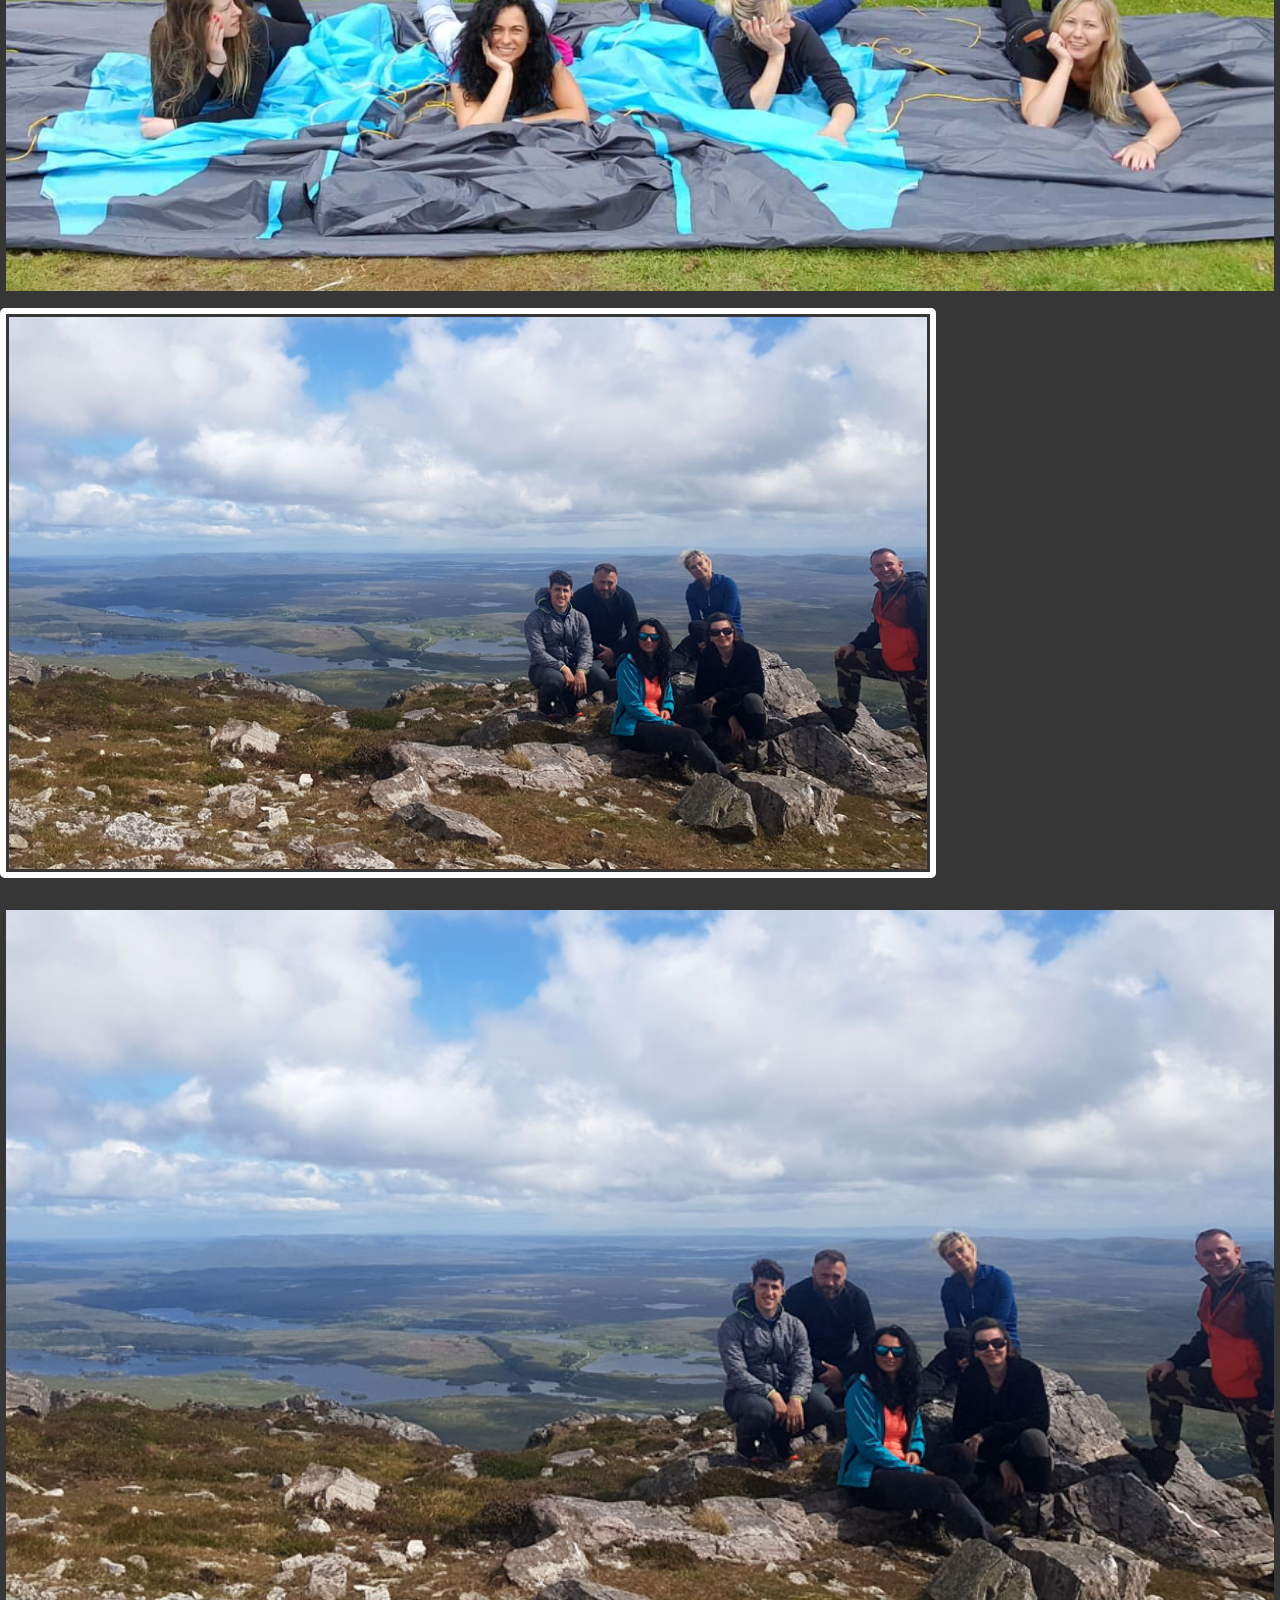
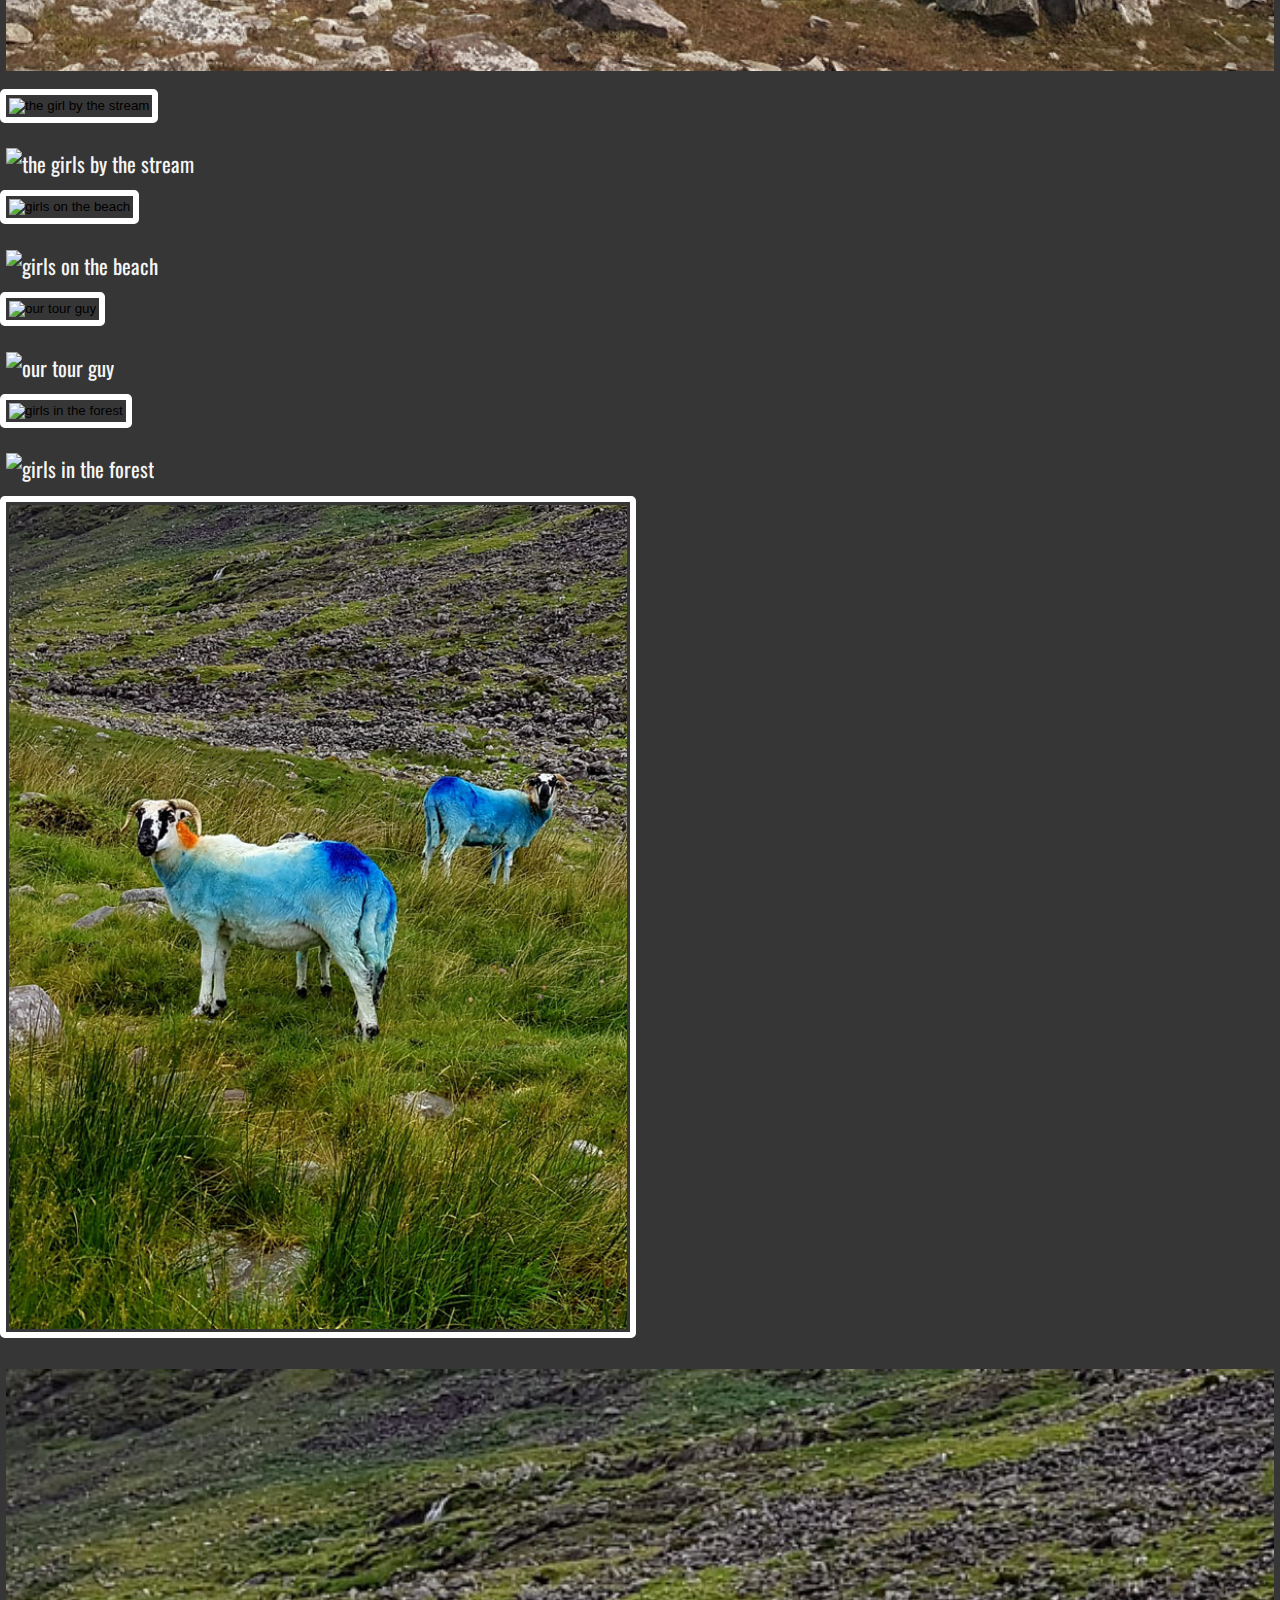
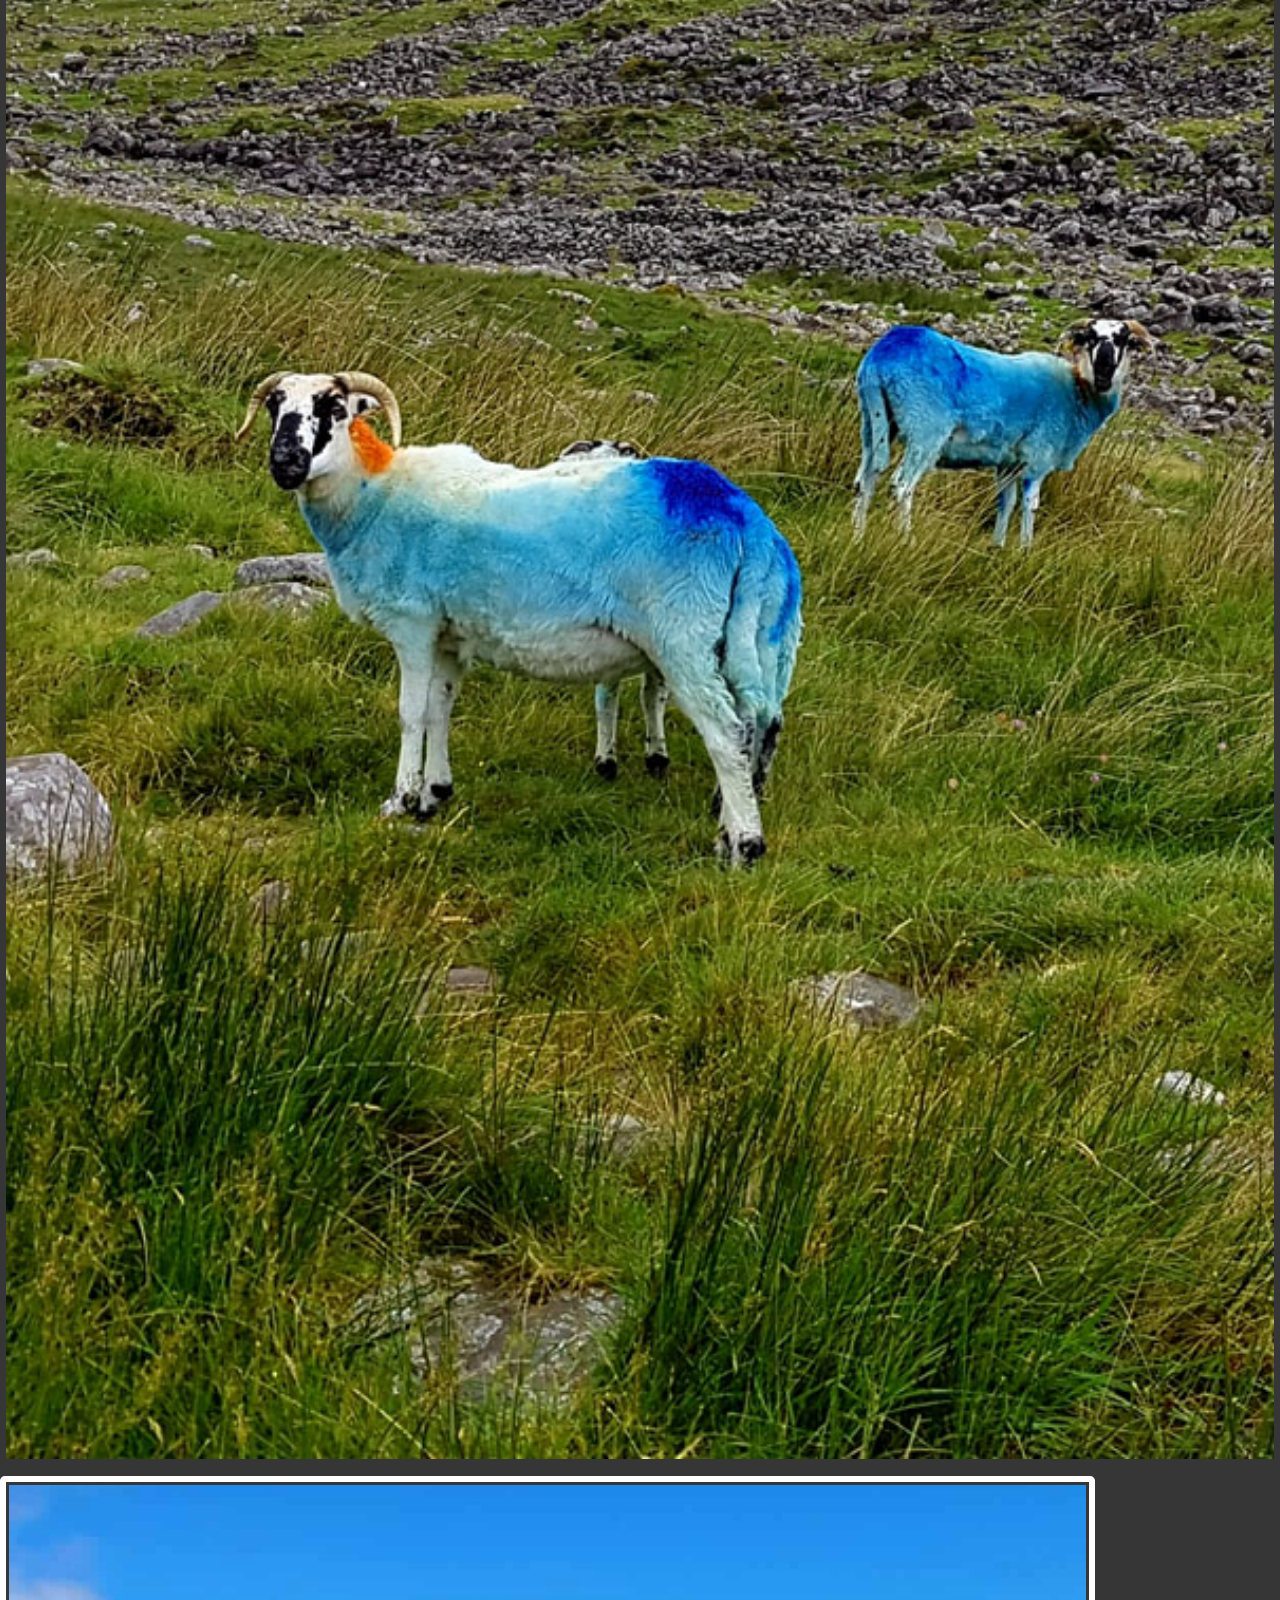
==== commit 70bd8a07: "add backgroung images solution for ios" ====
--- a/index.html
+++ b/index.html
@@ -7,7 +7,7 @@
     <meta http-equiv="X-UA-Compatible" content="ie=edge">
     <meta name="Description"
         content="The Hikers, Dublin based hiking group offering a variation of cheap guided tours around Ireland and much more">
-    <link href="https://cdn.jsdelivr.net/npm/bootstrap@5.0.0-beta1/dist/css/bootstrap.min.css" rel="stylesheet" integrity="sha384-giJF6kkoqNQ00vy+HMDP7azOuL0xtbfIcaT9wjKHr8RbDVddVHyTfAAsrekwKmP1" crossorigin="anonymous">
+    <link rel="stylesheet" href="https://cdn.jsdelivr.net/npm/bootstrap@4.6.0/dist/css/bootstrap.min.css" integrity="sha384-B0vP5xmATw1+K9KRQjQERJvTumQW0nPEzvF6L/Z6nronJ3oUOFUFpCjEUQouq2+l" crossorigin="anonymous">
     <link rel="stylesheet" href="https://cdnjs.cloudflare.com/ajax/libs/font-awesome/5.15.0/css/all.min.css">
     <link rel="stylesheet" href="assets/css/style.css">
     <link rel="icon" type="image/ico" href="assets/images/favicon.ico" />
@@ -28,9 +28,9 @@
                 </button>
                 <div class="collapse navbar-collapse" id="navbarNav">
                     <ul class="navbar-nav">
-                        <li data-toggle="collapse" data-target=".navbar-collapse" class="nav-item">
-                            <a class="nav-link" id="navbar-color-home" href="#">Home<span
-                                    class="sr-only">(current)</span></a>
+                        <li data-toggle="collapse" data-target=".navbar-collapse" class="nav-item active">
+                            <a class="nav-link" id="navbar-color-home" href="#">Home
+                                <span class="sr-only">(current)</span></a>
                         </li>
                         <li data-toggle="collapse" data-target=".navbar-collapse" class="nav-item">
                             <a class="nav-link" id="navbar-color-about" href="#about">About</a>
@@ -63,8 +63,7 @@
                             Tale.<br>
                             And We Are Striving To Make It A Very Special One</p>
                         <p>
-                            <a class="btn btn-primary btn-lg btn-style" href="#contact" role="button">Book A Tour With
-                                Us!</a>
+                            <a class="btn btn-primary btn-lg btn-style" href="#contact" role="button">Book A Tour With Us!</a>
                         </p>
                     </div>
                 </div>
@@ -84,7 +83,7 @@
             </div>
             <div class="container about-content">
                 <div class="row mt-5 content-item">
-                    <div class="col-12 col-lg-6 d-flex align-items-center">
+                    <div class="col-12 col-md-12 col-lg-6 d-flex align-items-center">
                         <div class="card card-about">
                             <img src="assets/images/about-team.jpg" class="card-img" width="305" height="241" alt="The hikers team">
                             <div class="card-desc">
@@ -92,7 +91,7 @@
                             </div>
                         </div>
                     </div>
-                    <div class="col-12 col-lg-6 content-item-text">
+                    <div class="col-12 col-md-12 col-lg-6 content-item-text">
                         <h4> Welcome to the Ireland hiking of our dreams, We hope yours too</h4>
                         <p>If you love hiking, you are fascinated by wonderful views and magnificent scenery, and
                             looking for adventure
@@ -117,9 +116,9 @@
                         <div class="card card-map">
                             <div class="video-wrapper">
                                 <iframe
-                                    src="https://www.google.com/maps/embed?pb=!1m16!1m12!1m3!1d2441313.9710834716!2d-10.345289730090613!3d53.305732790519244!2m3!1f0!2f0!3f0!3m2!1i1024!2i768!4f13.1!2m1!1sireland!5e0!3m2!1spl!2sie!4v1612296675326!5m2!1spl!2sie"
-                                    title="Map of Ireland" width="800" height="600" style="border:0;" allowfullscreen=""
-                                    aria-hidden="false" tabindex="0"></iframe>
+                                    src="https://www.google.com/maps/embed?pb=!1m18!1m12!1m3!1d1448634.5280357094!2d-8.648203741647182!3d53.39332085240811!2m3!1f0!2f0!3f0!3m2!1i1024!2i768!4f13.1!3m3!1m2!1s0x485e619e5d73698f%3A0xca9b39444d6ac68d!2sIreland!5e0!3m2!1sen!2sie!4v1613079013341!5m2!1sen!2sie" 
+                                    title="Map of Ireland" width="600" height="450" frameborder="0" style="border:0;" allowfullscreen="" aria-hidden="false" tabindex="0">
+                                </iframe> 
                             </div>
                             <div class="card-desc">
                                 <h3>Map of Ireland</h3>
@@ -156,8 +155,12 @@
         </div>
     </section>
 
-    <!--section for background image with parallax effect-->
-    <div id="image-tours"></div>
+    <!--section for background image -->
+    <div  class="e-with-fixed-bg">
+        <div class="bg-wrap">
+            <div class="bg" id="bg-tours"></div>
+        </div>
+    </div>
 
     <!--Tours page-->
     <section id="tours">
@@ -320,9 +323,13 @@
         </div>
     </section>
 
-    <!-- div for background image with parallax effect -->
-    <div id="image-gallery"></div>
-
+    <!-- div for background image -->
+    <div  class="e-with-fixed-bg">
+        <div class="bg-wrap">
+            <div id="bg-gallery"></div>
+        </div>
+    </div>
+   
     <!--Gallery page-->
     <section id="gallery">
         <div class="section-margin-bottom">
@@ -346,74 +353,74 @@
 
                     <!--CREDIT: modal code for modal images from Bootstrap and customised-->
                     <div class="col-12 col-md-6 col-xl-3">
-                        <button type="button" class="btn btn-dark" data-bs-toggle="modal" data-bs-target="#girls-campingModal">
-                            <img src="assets/images/gallery/girls-camping.jpg" class="image-style" alt="girls camping">
+                        <button type="button" class="btn btn-dark" data-toggle="modal" data-target="#girls-campingModal">
+                            <img src="assets/images/gallery/girls-camping.jpg"  width="800" height="463" class="image-style" alt="girls camping">
                         </button>
                         <div class="modal fade" id="girls-campingModal" tabindex="-1"  aria-labelledby="girls-campingModal"  aria-hidden="true">
                             <div class="modal-dialog" >
                                 <div class="modal-content">
                                     <div class="modal-body">
-                                        <img src="assets/images/gallery/girls-camping.jpg" class="image-modal" alt="girls camping">
-                                    </div>
-                                </div>
-                            </div>
-                        </div>
-                    </div>
-
-                    <div class="col-12 col-md-6 col-xl-3">
-                        <button type="button" class="btn btn-dark" data-bs-toggle="modal" data-bs-target="#connemara-tourModal">
-                            <img src="assets/images/gallery/connemara-tour.jpg" class="image-style" alt="connemara tour">
+                                        <img src="assets/images/gallery/girls-camping.jpg"  width="800" height="463" class="image-modal" alt="girls camping">
+                                    </div>
+                                </div>
+                            </div>
+                        </div>
+                    </div>
+
+                    <div class="col-12 col-md-6 col-xl-3">
+                        <button type="button" class="btn btn-dark" data-toggle="modal" data-target="#connemara-tourModal">
+                            <img src="assets/images/gallery/connemara-tour.jpg" width="436" height="245" class="image-style" alt="connemara tour">
                         </button>
                         <div class="modal fade" id="connemara-tourModal" tabindex="-1"  aria-labelledby="connemara-tourModal"  aria-hidden="true">
                             <div class="modal-dialog" >
                                 <div class="modal-content">
                                     <div class="modal-body">
-                                    <img src="assets/images/gallery/connemara-tour.jpg" class="image-modal" alt="connemara tour">
-                                    </div>
-                                </div>
-                            </div>
-                        </div>
-                    </div>
-
-                    <div class="col-12 col-md-6 col-xl-3">
-                        <button type="button" class="btn btn-dark" data-bs-toggle="modal" data-bs-target="#the-girl-by-the-streamModal">
-                            <img src="assets/images/gallery/the-girl-by-the-stream.jpg" class="image-style" alt="the girl by the stream">
+                                    <img src="assets/images/gallery/connemara-tour.jpg" width="900" height="541" class="image-modal" alt="connemara tour">
+                                    </div>
+                                </div>
+                            </div>
+                        </div>
+                    </div>
+
+                    <div class="col-12 col-md-6 col-xl-3">
+                        <button type="button" class="btn btn-dark" data-toggle="modal" data-target="#the-girl-by-the-streamModal">
+                            <img src="assets/images/gallery/the-girl-by-the-stream.jpg" width="780" height="450" class="image-style" alt="the girl by the stream">
                         </button>
                         <div class="modal fade" id="the-girl-by-the-streamModal" tabindex="-1"  aria-labelledby="the-girl-by-the-streamModal"  aria-hidden="true">
                             <div class="modal-dialog" >
                                 <div class="modal-content">
                                     <div class="modal-body">
-                                        <img src="assets/images/gallery/the-girl-by-the-stream.jpg" class="image-modal" alt="the girls by the stream">
-                                    </div>
-                                </div>
-                            </div>
-                        </div>
-                    </div>
-
-                    <div class="col-12 col-md-6 col-xl-3">
-                        <button type="button" class="btn btn-dark" data-bs-toggle="modal" data-bs-target="#girls-on-the-beachModal">
-                            <img src="assets/images/gallery/girls-on-the-beach.jpg" class="image-style" alt="girls on the beach">
+                                        <img src="assets/images/gallery/the-girl-by-the-stream.jpg" width="780" height="450" class="image-modal" alt="the girls by the stream">
+                                    </div>
+                                </div>
+                            </div>
+                        </div>
+                    </div>
+
+                    <div class="col-12 col-md-6 col-xl-3">
+                        <button type="button" class="btn btn-dark" data-toggle="modal" data-target="#girls-on-the-beachModal">
+                            <img src="assets/images/gallery/girls-on-the-beach.jpg" width="1504" height="897" class="image-style" alt="girls on the beach">
                         </button>
                         <div class="modal fade" id="girls-on-the-beachModal" tabindex="-1"  aria-labelledby="girls-on-the-beachModal"  aria-hidden="true">
                             <div class="modal-dialog" >
                                 <div class="modal-content">
                                     <div class="modal-body">
-                                        <img src="assets/images/gallery/girls-on-the-beach.jpg" class="image-modal" alt="girls on the beach">
-                                    </div>
-                                </div>
-                            </div>
-                        </div>
-                    </div>
-
-                    <div class="col-12 col-md-6 col-xl-3">
-                        <button type="button" class="btn btn-dark" data-bs-toggle="modal" data-bs-target="#our-tour-guideModal">
-                            <img src="assets/images/gallery/our-tour-guide.jpg" class="image-style" alt="our tour guy">
+                                        <img src="assets/images/gallery/girls-on-the-beach.jpg" width="1504" height="897" class="image-modal" alt="girls on the beach">
+                                    </div>
+                                </div>
+                            </div>
+                        </div>
+                    </div>
+
+                    <div class="col-12 col-md-6 col-xl-3">
+                        <button type="button" class="btn btn-dark" data-toggle="modal" data-target="#our-tour-guideModal">
+                            <img src="assets/images/gallery/our-tour-guide.jpg" width="675" height="900" class="image-style" alt="our tour guy">
                         </button>
                         <div class="modal fade" id="our-tour-guideModal" tabindex="-1"  aria-labelledby="our-tour-guideModal"  aria-hidden="true">
                             <div class="modal-dialog" >
                                 <div class="modal-content">
                                     <div class="modal-body">
-                                        <img src="assets/images/gallery/our-tour-guide.jpg" class="image-modal" alt="our tour guy">
+                                        <img src="assets/images/gallery/our-tour-guide.jpg" width="675" height="900" class="image-modal" alt="our tour guy">
                                     </div>
                                 </div>
                             </div>
@@ -421,149 +428,149 @@
                     </div>
                 
                     <div class="col-12 col-md-6 col-xl-3">
-                        <button type="button" class="btn btn-dark" data-bs-toggle="modal" data-bs-target="#girls-in-the-forestModal">
-                            <img src="assets/images/gallery/girls-in-the-forest.jpg" class="image-style" alt="girls in the forest">
+                        <button type="button" class="btn btn-dark" data-toggle="modal" data-target="#girls-in-the-forestModal">
+                            <img src="assets/images/gallery/girls-in-the-forest.jpg" width="900" height="1200" class="image-style" alt="girls in the forest">
                         </button>
                         <div class="modal fade" id="girls-in-the-forestModal" tabindex="-1"  aria-labelledby="girls-in-the-forestModal"  aria-hidden="true">
                             <div class="modal-dialog" >
                                 <div class="modal-content">
                                     <div class="modal-body">
-                                        <img src="assets/images/gallery/girls-in-the-forest.jpg" class="image-modal" alt="girls in the forest">
-                                    </div>
-                                </div>
-                            </div>
-                        </div>
-                    </div>
-
-                    <div class="col-12 col-md-6 col-xl-3">
-                        <button type="button" class="btn btn-dark" data-bs-toggle="modal" data-bs-target="#irish-sheepModal">
-                            <img src="assets/images/gallery/irish-sheep.jpg" class="image-style" alt="irish sheep">
+                                        <img src="assets/images/gallery/girls-in-the-forest.jpg" width="900" height="1200" class="image-modal" alt="girls in the forest">
+                                    </div>
+                                </div>
+                            </div>
+                        </div>
+                    </div>
+
+                    <div class="col-12 col-md-6 col-xl-3">
+                        <button type="button" class="btn btn-dark" data-toggle="modal" data-target="#irish-sheepModal">
+                            <img src="assets/images/gallery/irish-sheep.jpg" width="600" height="800" class="image-style" alt="irish sheep">
                         </button>
                         <div class="modal fade" id="irish-sheepModal" tabindex="-1"  aria-labelledby="irish-sheepModal"  aria-hidden="true">
                             <div class="modal-dialog" >
                                 <div class="modal-content">
                                     <div class="modal-body">
-                                        <img src="assets/images/gallery/irish-sheep.jpg" class="image-modal" alt="irish sheep">
-                                    </div>
-                                </div>
-                            </div>
-                        </div>
-                    </div>
-
-                    <div class="col-12 col-md-6 col-xl-3">
-                        <button type="button" class="btn btn-dark" data-bs-toggle="modal" data-bs-target="#group-on-the-mountainModal">
-                            <img src="assets/images/gallery/group-on-the-mountain.jpg" class="image-style" alt="group on the mountain">
+                                        <img src="assets/images/gallery/irish-sheep.jpg" width="600" height="800" class="image-modal" alt="irish sheep">
+                                    </div>
+                                </div>
+                            </div>
+                        </div>
+                    </div>
+
+                    <div class="col-12 col-md-6 col-xl-3">
+                        <button type="button" class="btn btn-dark" data-toggle="modal" data-target="#group-on-the-mountainModal">
+                            <img src="assets/images/gallery/group-on-the-mountain.jpg" width="286" height="371" class="image-style" alt="group on the mountain">
                         </button>
                         <div class="modal fade" id="group-on-the-mountainModal" tabindex="-1"  aria-labelledby="group-on-the-mountainModal"  aria-hidden="true">
                             <div class="modal-dialog" >
                                 <div class="modal-content">
                                     <div class="modal-body">
-                                        <img src="assets/images/gallery/group-on-the-mountain.jpg" class="image-modal" alt="group on the mountain">
-                                    </div>
-                                </div>
-                            </div>
-                        </div>
-                    </div>
-
-                    <div class="col-12 col-md-6 col-xl-3">
-                        <button type="button" class="btn btn-dark" data-bs-toggle="modal" data-bs-target="#couple-in-the-carModal">
-                            <img src="assets/images/gallery/couple-in-the-car.jpg" class="image-style" alt="couple in the car">
+                                        <img src="assets/images/gallery/group-on-the-mountain.jpg" width="286" height="371" class="image-modal" alt="group on the mountain">
+                                    </div>
+                                </div>
+                            </div>
+                        </div>
+                    </div>
+
+                    <div class="col-12 col-md-6 col-xl-3">
+                        <button type="button" class="btn btn-dark" data-toggle="modal" data-target="#couple-in-the-carModal">
+                            <img src="assets/images/gallery/couple-in-the-car.jpg" width="286" height="214" class="image-style" alt="couple in the car">
                         </button>
                         <div class="modal fade" id="couple-in-the-carModal" tabindex="-1"  aria-labelledby="couple-in-the-carModal"  aria-hidden="true">
                             <div class="modal-dialog" >
                                 <div class="modal-content">
                                     <div class="modal-body">
-                                        <img src="assets/images/gallery/couple-in-the-car.jpg" class="image-modal"  alt="couple in the car">
-                                    </div>
-                                </div>
-                            </div>
-                        </div>
-                    </div>
-
-                    <div class="col-12 col-md-6 col-xl-3">
-                        <button type="button" class="btn btn-dark" data-bs-toggle="modal" data-bs-target="#wicklow-tourModal">
-                            <img src="assets/images/gallery/wicklow-tour.jpg" class="image-style" alt="wicklow tour">
+                                        <img src="assets/images/gallery/couple-in-the-car.jpg" width="286" height="214" class="image-modal"  alt="couple in the car">
+                                    </div>
+                                </div>
+                            </div>
+                        </div>
+                    </div>
+
+                    <div class="col-12 col-md-6 col-xl-3">
+                        <button type="button" class="btn btn-dark" data-toggle="modal" data-target="#wicklow-tourModal">
+                            <img src="assets/images/gallery/wicklow-tour.jpg" width="286" height="214" class="image-style" alt="wicklow tour">
                         </button>
                         <div class="modal fade" id="wicklow-tourModal" tabindex="-1"  aria-labelledby="wicklow-tourModal"  aria-hidden="true">
                             <div class="modal-dialog" >
                                 <div class="modal-content">
                                     <div class="modal-body">
-                                        <img src="assets/images/gallery/wicklow-tour.jpg" class="image-modal" alt="wicklow tour">
-                                    </div>
-                                </div>
-                            </div>
-                        </div>
-                    </div>
-
-                    <div class="col-12 col-md-6 col-xl-3">
-                        <button type="button" class="btn btn-dark" data-bs-toggle="modal" data-bs-target="#girls-by-the-lakeModal">
-                            <img src="assets/images/gallery/girls-by-the-lake.jpg" class="image-style" alt="girls by the lake">
+                                        <img src="assets/images/gallery/wicklow-tour.jpg" width="286" height="214" class="image-modal" alt="wicklow tour">
+                                    </div>
+                                </div>
+                            </div>
+                        </div>
+                    </div>
+
+                    <div class="col-12 col-md-6 col-xl-3">
+                        <button type="button" class="btn btn-dark" data-toggle="modal" data-target="#girls-by-the-lakeModal">
+                            <img src="assets/images/gallery/girls-by-the-lake.jpg" width="286" height="214" class="image-style" alt="girls by the lake">
                         </button>
                         <div class="modal fade" id="girls-by-the-lakeModal" tabindex="-1"  aria-labelledby="girls-by-the-lakeModal"  aria-hidden="true">
                             <div class="modal-dialog" >
                                 <div class="modal-content">
                                     <div class="modal-body">
-                                        <img src="assets/images/gallery/girls-by-the-lake.jpg" class="image-modal" alt="girls by the lake">
-                                    </div>
-                                </div>
-                            </div>
-                        </div>
-                    </div>
-
-                    <div class="col-12 col-md-6 col-xl-3">
-                        <button type="button" class="btn btn-dark" data-bs-toggle="modal" data-bs-target="#on-the-mountainModal">
-                            <img src="assets/images/gallery/on-the-mountain.jpg" class="image-style" alt="on the mountain">
+                                        <img src="assets/images/gallery/girls-by-the-lake.jpg" width="286" height="214" class="image-modal" alt="girls by the lake">
+                                    </div>
+                                </div>
+                            </div>
+                        </div>
+                    </div>
+
+                    <div class="col-12 col-md-6 col-xl-3">
+                        <button type="button" class="btn btn-dark" data-toggle="modal" data-target="#on-the-mountainModal">
+                            <img src="assets/images/gallery/on-the-mountain.jpg" width="286" height="214" class="image-style" alt="on the mountain">
                         </button>
                         <div class="modal fade" id="on-the-mountainModal" tabindex="-1"  aria-labelledby="on-the-mountainModal"  aria-hidden="true">
                             <div class="modal-dialog" >
                                 <div class="modal-content">
                                     <div class="modal-body">
-                                        <img src="assets/images/gallery/on-the-mountain.jpg" class="image-modal" alt="on the mountain">
-                                    </div>
-                                </div>
-                            </div>
-                        </div>
-                    </div>
-
-                    <div class="col-12 col-md-6 col-xl-3">
-                        <button type="button" class="btn btn-dark" data-bs-toggle="modal" data-bs-target="#lunch-breakModal">
-                            <img src="assets/images/gallery/lunch-break.jpg" class="image-style" alt="lunch break">
+                                        <img src="assets/images/gallery/on-the-mountain.jpg" width="286" height="214" class="image-modal" alt="on the mountain">
+                                    </div>
+                                </div>
+                            </div>
+                        </div>
+                    </div>
+
+                    <div class="col-12 col-md-6 col-xl-3">
+                        <button type="button" class="btn btn-dark" data-toggle="modal" data-target="#lunch-breakModal">
+                            <img src="assets/images/gallery/lunch-break.jpg" width="286" height="170" class="image-style" alt="lunch break">
                         </button>
                         <div class="modal fade" id="lunch-breakModal" tabindex="-1"  aria-labelledby="lunch-breakModal"  aria-hidden="true">
                             <div class="modal-dialog" >
                                 <div class="modal-content">
                                     <div class="modal-body">
-                                    <img src="assets/images/gallery/lunch-break.jpg" class="image-modal" alt="lunch break">
-                                    </div>
-                                </div>
-                            </div>
-                        </div>
-                    </div>
-
-                    <div class="col-12 col-md-6 col-xl-3">
-                        <button type="button" class="btn btn-dark" data-bs-toggle="modal" data-bs-target="#girls-beside-the-crossModal">
-                            <img src="assets/images/gallery/girls-beside-the-cross.jpg" class="image-style" alt="girls beside the cross">
+                                    <img src="assets/images/gallery/lunch-break.jpg" width="286" height="170" class="image-modal" alt="lunch break">
+                                    </div>
+                                </div>
+                            </div>
+                        </div>
+                    </div>
+
+                    <div class="col-12 col-md-6 col-xl-3">
+                        <button type="button" class="btn btn-dark" data-toggle="modal" data-target="#girls-beside-the-crossModal">
+                            <img src="assets/images/gallery/girls-beside-the-cross.jpg" width="900" height="582" class="image-style" alt="girls beside the cross">
                         </button>
                         <div class="modal fade" id="girls-beside-the-crossModal" tabindex="-1"  aria-labelledby="girls-beside-the-crossModal"  aria-hidden="true">
                             <div class="modal-dialog" >
                                 <div class="modal-content">
                                     <div class="modal-body">
-                                        <img src="assets/images/gallery/girls-beside-the-cross.jpg" class="image-modal" alt="girls beside the cross">
-                                    </div>
-                                </div>
-                            </div>
-                        </div>
-                    </div>
-
-                    <div class="col-12 col-md-6 col-xl-3">
-                        <button type="button" class="btn btn-dark" data-bs-toggle="modal" data-bs-target="#view-on-top-of-mountainModal">
-                            <img src="assets/images/gallery/view-on-top-of-mountain.jpg" class="image-style" alt="view on top of mountain">
+                                        <img src="assets/images/gallery/girls-beside-the-cross.jpg" width="900" height="582" class="image-modal" alt="girls beside the cross">
+                                    </div>
+                                </div>
+                            </div>
+                        </div>
+                    </div>
+
+                    <div class="col-12 col-md-6 col-xl-3">
+                        <button type="button" class="btn btn-dark" data-toggle="modal" data-target="#view-on-top-of-mountainModal">
+                            <img src="assets/images/gallery/view-on-top-of-mountain.jpg" width="900" height="622" class="image-style" alt="view on top of mountain">
                         </button>
                         <div class="modal fade" id="view-on-top-of-mountainModal" tabindex="-1"  aria-labelledby="view-on-top-of-mountainModal"  aria-hidden="true">
                             <div class="modal-dialog" >
                                 <div class="modal-content">
                                     <div class="modal-body">
-                                        <img src="assets/images/gallery/view-on-top-of-mountain.jpg" class="image-modal"  alt="view on top of mountain">
+                                        <img src="assets/images/gallery/view-on-top-of-mountain.jpg" width="900" height="622" class="image-modal"  alt="view on top of mountain">
                                     </div>
                                 </div>
                             </div>
@@ -571,14 +578,14 @@
                     </div>
 
                      <div class="col-12 col-md-6 col-xl-3">
-                        <button type="button" class="btn btn-dark" data-bs-toggle="modal" data-bs-target="#girls-by-the-waterfallModal">
-                            <img src="assets/images/gallery/girls-by-the-waterfall.jpg" class="image-style" alt="girls by the waterfall">
+                        <button type="button" class="btn btn-dark" data-toggle="modal" data-target="#girls-by-the-waterfallModal">
+                            <img src="assets/images/gallery/girls-by-the-waterfall.jpg" width="800" height="600" class="image-style" alt="girls by the waterfall">
                         </button>
                         <div class="modal fade" id="girls-by-the-waterfallModal" tabindex="-1"  aria-labelledby="girls-by-the-waterfallModal"  aria-hidden="true">
                             <div class="modal-dialog" >
                                 <div class="modal-content">
                                     <div class="modal-body">
-                                        <img src="assets/images/gallery/girls-by-the-waterfall.jpg" class="image-modal" alt="girls by the waterfall">
+                                        <img src="assets/images/gallery/girls-by-the-waterfall.jpg" width="1600" height="1200" class="image-modal" alt="girls by the waterfall">
                                     </div>
                                 </div>
                             </div>
@@ -589,9 +596,13 @@
         </div>
     </section>
 
-    <!-- div for background image with parallax effect -->
-    <div id="image-contact"></div>
-
+    <!-- div for background image with -->
+    <div  class="e-with-fixed-bg">
+        <div class="bg-wrap">
+            <div id="bg-contact"></div>
+        </div>
+    </div>
+    
     <!-- Contact and Enquiry Form page -->
     <section id="contact">
         <div class="container">
@@ -609,10 +620,10 @@
                         a specific place you would like to visit, please fill in the form below and we will get
                         back to you as soon as possible.
                     </p>
-                    <p class="margin">You can also <strong> Call Us</strong> on
+                    <p class="margin">You can also<br><strong> Call Us</strong> on
                         <a href="tel:+55545667800" class="contact-details" aria-label="Go to our Phone Number">
                             <i class="fas fa-phone-alt" aria-hidden="true"></i> 555 4657800
-                        </a>or join our Facebook and Instagram pages for more information and updates from our latest
+                        </a>or join our Facebook and Instagram for more information and updates from our latest
                         tours.
                     </p>
                     <p class="margin">We look forward to hearing from you!</p>
@@ -623,11 +634,11 @@
             <div class="col-12 px-1">
                 <form id="contact-form" autocomplete="on" aria-label="contact form">
                     <div class="form-group">
-                        <label for="full-name">Your Full Name:</label>
+                        <label for="full-name">Your Full Name*</label>
                         <input type="text" class="input-box" id="full-name" name="full-name" required>
                     </div>
                     <div class="form-group">
-                        <label for="email">Email Address:</label>
+                        <label for="email">Email Address*</label>
                         <input type="email" class="input-box" id="email" name="email" required>
                     </div>
                     <div class="form-group">
@@ -649,7 +660,7 @@
                         </select>
                     </div>
                     <div>
-                        <label for="text">Your Message </label>
+                        <label for="text">Your Message*</label>
                         <textarea id="text" name="text" class="input-box" cols="40" rows="10" required></textarea>
                     </div>
                     <div class="row">
@@ -702,8 +713,8 @@
             </li>
         </ul>
     </footer>
-    <script src="https://cdn.jsdelivr.net/npm/bootstrap@5.0.0-beta1/dist/js/bootstrap.bundle.min.js" integrity="sha384-ygbV9kiqUc6oa4msXn9868pTtWMgiQaeYH7/t7LECLbyPA2x65Kgf80OJFdroafW" crossorigin="anonymous"></script>
-    <script src="https://cdn.jsdelivr.net/npm/@popperjs/core@2.5.4/dist/umd/popper.min.js" integrity="sha384-q2kxQ16AaE6UbzuKqyBE9/u/KzioAlnx2maXQHiDX9d4/zp8Ok3f+M7DPm+Ib6IU" crossorigin="anonymous"></script>
-    <script src="https://cdn.jsdelivr.net/npm/bootstrap@5.0.0-beta1/dist/js/bootstrap.min.js" integrity="sha384-pQQkAEnwaBkjpqZ8RU1fF1AKtTcHJwFl3pblpTlHXybJjHpMYo79HY3hIi4NKxyj" crossorigin="anonymous"></script> 
+<script src="https://code.jquery.com/jquery-3.5.1.slim.min.js" integrity="sha384-DfXdz2htPH0lsSSs5nCTpuj/zy4C+OGpamoFVy38MVBnE+IbbVYUew+OrCXaRkfj" crossorigin="anonymous"></script>
+<script src="https://cdn.jsdelivr.net/npm/popper.js@1.16.1/dist/umd/popper.min.js" integrity="sha384-9/reFTGAW83EW2RDu2S0VKaIzap3H66lZH81PoYlFhbGU+6BZp6G7niu735Sk7lN" crossorigin="anonymous"></script>
+<script src="https://cdn.jsdelivr.net/npm/bootstrap@4.6.0/dist/js/bootstrap.min.js" integrity="sha384-+YQ4JLhjyBLPDQt//I+STsc9iw4uQqACwlvpslubQzn4u2UU2UFM80nGisd026JF" crossorigin="anonymous"></script>
 </body>
 </html>--- a/assets/css/style.css
+++ b/assets/css/style.css
@@ -26,26 +26,14 @@
 html {
     scroll-behavior: smooth;
 }
-/*
-I stopped using the followed code, 
-as the problem was with
-setting width:100vw for the 
-background images and body 
-html {
-    overflow-x: hidden; 
-}*/
 
 body {
     font-family: 'Oswald', sans-serif;     
-    font-size: 1.2rem;
+    font-size: 1.1rem;
     background-color:var(--background--clr);
     color: var(--text--clr);
     height:100vh;
-
-  /* 
-  I stopped using the followed code, as it caused the
-  horizontal scrolling
-   width: 100vw;*/
+    width: 100%;
 }
 
 h1,
@@ -58,29 +46,33 @@
  h1 {
     font-size: 2rem;
     color: var(--heading--h1);
+    font-weight: 600;
  }
 
  h2 {
-     font-size: 1.4rem;
+     font-size: 1.2rem;
      color: var(--heading--h2--h3);
      letter-spacing: 1px;
  }
 
  h3 {
-    font-size: 1.1rem; 
+    font-size: 1rem; 
     color: var(--heading--h2--h3);
- }
+    text-align: center;
+    margin-top: 10px;
+    margin-bottom: 1px
+}
 
  h4 {
-    font-size: 1.4rem;
+    font-size: 1.3rem;
     margin-bottom: .5rem;
     line-height: 1.3;
-    letter-spacing: 1px;
+    font-weight: 600;
  }
 
  p {
     font-weight: 300;
-    margin-bottom: 1.6rem;
+    margin-bottom: 1rem;
  }
 
  .section-margin-bottom {
@@ -129,7 +121,9 @@
     color: var(--primary--clr);
     margin-right: 5px;
 }
-
+.navbar-light .navbar-toggler {
+    border-color: transparent;
+}
 
 .navbar-light .navbar-nav .nav-link {
     color: var(--heading--h2--h3);
@@ -165,6 +159,7 @@
 /*------------CREDIT: inspiration/code snipped from Whiskey project in Bootstrap and customized----*/
 .home-container {
     background: url('../images/hero-image.jpg') no-repeat bottom center fixed;
+    background-color:var(--background--clr);
     background-size: cover;
     height: 100%;
     width: auto;
@@ -183,11 +178,8 @@
 .jumbotron {
     background-color:rgb(6 6 6 / 72%); 
     border-radius:0.9rem;
-    padding-top: 15px;
-    padding-bottom: 15px;
+    padding: 22px 2px 3px 2px;
     margin-bottom: 0;
-    padding-left: 4px;
-    padding-right: 4px;
   }
 
 .btn-lg {
@@ -210,13 +202,78 @@
 .btn-style {
     padding: 9px 8px;
 }
+/* -------------------------------- Background images CREDIT: solution from stackoverflow for iOS devices------------------------------- */
+.e-with-fixed-bg {
+  width: 100%;
+  height: 700px;
+  
+  /* Important */
+  position: relative;
+}
+
+.bg-wrap {
+  clip: rect(0, auto, auto, 0);
+  position: absolute;
+  top: 0;
+  left: 0;
+  width: 100%;
+  height: 100%;
+}
+
+#bg-gallery {
+  position: fixed;
+  display: block;
+  top: 0;
+  left: 0;
+  width: 100%;
+  height: 100%;
+  background-size: cover;
+  background-position: center center;
+   /* ---------- Credit Photo by Lumn from Pexels ----------*/
+  background-image: url('../images/shoes.jpg');
+  background-color:var(--background--clr);
+  transform: translateZ(0);
+  will-change: transform;
+}
+#bg-tours {
+  position: fixed;
+  display: block;
+  top: 0;
+  left: 0;
+  width: 100%;
+  height: 100%;
+  background-size: cover;
+  background-position: center center;
+   /* ---------- Credit Photo by Eric Sanman from Pexels ----------*/
+  background-image: url('../images/forest.jpg');
+  background-color:var(--background--clr);
+  transform: translateZ(0);
+  will-change: transform;
+}
+
+#bg-contact {
+  position: fixed;
+  display: block;
+  top: 0;
+  left: 0;
+  width: 100%;
+  height: 100%;
+  background-size: cover;
+  background-position: center center;
+   /* ---------- Credit Photo by Sebastian Voortman from Pexels ----------*/
+  background-image: url('../images/happy-girl.jpg');
+  background-color:var(--background--clr);
+  transform: translateZ(0);
+  will-change: transform;
+}
 
 /* -------------------------------- ABOUT ------------------------------- */
 /*
 #about needed to lover the header out from 
-the navbar which overlying the content 
-in the about section
+the navbar which overlying the content
+in the about section 
 */ 
+
 #about {
     border-top:3px solid transparent;
     margin-top: -3px;
@@ -253,14 +310,11 @@
     -webkit-box-flex: 1;
             flex: 1 1 auto;
     min-height: 1px;
-    padding: 0.7rem;
-    margin-bottom: 10px;
-}
-
-h3 {
-    text-align: center;
-    margin-top: 17px;
-    margin-bottom: 5px;
+    padding: 0.4rem;
+    margin-bottom: 15px;
+}
+.content-item-text {
+    padding-right: 16px;
 }
 
 .fa-li {
@@ -271,14 +325,13 @@
     margin-left: 1.5rem;
 }
 
-
 /* ----------------------------- TOURS ---------------------------- */
-
 /*
 #tours needed to lover the header out from 
-the navbar which overlying the content 
-in the about section
+the navbar which overlying the content
+in the about section 
 */ 
+
 #tours {
     border-top:3px solid transparent;
     margin-top: -3px;
@@ -315,25 +368,6 @@
 .tours-images-style {
     margin-top: 10px;
     margin-bottom: 10px;
-}
-
-#image-tours {
-   background-attachment: fixed;
-   /* ---------- Credit Photo by Eric Sanman from Pexels ---------- */
-    background-image: url('../images/forest.jpg');
-    background-position: center;
-    background-size: cover;
-    /*
-    I stopped using the followed code, 
-    as it caused the horizontal scrolling
-    width: 100vw;
-    */
-    height: 800px;
-    width: auto;
-    padding-bottom: 50px;
-    background-repeat: no-repeat;
-    position: relative;
-    margin-bottom: 0px; 
 }
 
 /* --- Credit: w3school snipped code/customized for Image Hoover Overlay Fade for the images and edited slightly to fit project needs-------------- */
@@ -411,13 +445,16 @@
     height: auto;
     border: 6px solid white;
     border-radius: 0.3rem;  
-    padding: 4px; 
+    padding: 3px; 
     margin-top: 0.3rem;
     margin-bottom:1.2rem;
 }
 .image-modal {
     width: 100%;
     height: auto;
+}
+.modal-body {
+    padding: 0.4rem;
 }
 
 .image-style:hover {
@@ -445,35 +482,17 @@
     padding: 0px;
 }
 
-#image-gallery {
-   background-attachment: fixed;
-   /* ---------- Credit Photo by Lumn from Pexels ---------- */
-    background-image: url('../images/shoes.jpg');
-    background-position: center;
-    background-size: cover;
-     /*
-    I stopped using the followed code, 
-    as it caused tht horizontal scrolling
-    width: 100vw;
-    */
-    height: 800px;
-    width: auto;
-    padding-bottom: 50px;
-    background-repeat: no-repeat;
-    position: relative;
-    margin-bottom: 0px; 
-}
-
 /* ------------------------------------------------- CONTACT --------------------------------------------- */
 /*
 #contact needed to lover the header out from 
-the navbar which overlying the content  
-in the about section
-*/
+the navbar which overlying the content
+in the about section 
+*/ 
+
 #contact {
     border-top:3px solid transparent;
     margin-top: -3px;
-    height: 100vh;
+    height: auto;
 }
 
 .contact-sent-btn {
@@ -488,19 +507,19 @@
 }
 
 .margin {
-    margin-top: 36px;
-    margin-bottom: 36px;
+    margin-top: 20px;
+    margin-bottom: 30px;
     padding-left: 5px;
     padding-right: 5px;
 }
 
 .contact-details {
+    color:var(--secondary--link--clr);
+    text-decoration: none;
+}
+
+.contact-details:hover {
     color:var(--secondary--clr);
-    text-decoration: none;
-}
-
-.contact-details:hover {
-    color:var(--secondary--link--clr);
     text-decoration: none;
 }
 
@@ -521,25 +540,6 @@
 .input-box {
     color: var(--background--clr);
     letter-spacing: 1px;
-}
-
-#image-contact {
-   background-attachment: fixed;
-   /* ---------- Credit Photo by Sebastian Voortman from Pexels ---------- */
-    background-image: url('../images/happy-girl.jpg');
-    background-position: center;
-    background-size: cover;
-     /*
-    I stopped using the followed code, 
-    as it caused tht horizontal scrolling
-    width: 100vw;
-    */
-    height: 800px;
-    width: auto;
-    padding-bottom: 50px;
-    background-repeat: no-repeat;
-    position: relative;
-    margin-bottom: 0px; 
 }
 
 /* ---------------------------------- FOOTER --------------------------------------- */
@@ -555,9 +555,10 @@
 	    -webkit-box-align: center;
 	    -ms-flex-align: center;
 	align-items: center;
-    position: absolute;
+    position: relative;
     z-index: 1030;
 }
+
  ul.contact-links {
     margin-top: 0;
     margin-bottom: 0;
@@ -587,7 +588,7 @@
 
 .contact-links-item a {
     color: var(--heading--h2--h3);
-    padding-left: 2px;
+    padding-left: 7px;
     text-decoration: none;
     font-size: 0.6rem;
 }
@@ -623,15 +624,15 @@
 
 /*--------------------------Media for background images for smaller devices------------------------*/
  @media screen and (max-width: 1024px){
-    #image-about {
+    #bg-about {
          /* ---------- Credit Photo by Lumn from Pexels------- */
         background-image: url('../images/shoes-mobile.jpg');
     }
-    #image-tours {
+    #bg-tours {
         /* ---------- Credit Photo by Eric Sanman from Pexels ---------- */
             background-image: url('../images/forest-mobile.jpg');
         }
-    #image-contact {
+    #bg-contact {
         /* ---------- Credit Photo by Sebastian Voortman from Pexel------- */
         background-image: url('../images/happy-girl-mobile.jpg');
         }
@@ -655,10 +656,14 @@
         padding-left: 12px;
     }
     .card {
-        margin-bottom: 10px;
+        margin-bottom: 25px;
     }
     .video-card-tours {
         margin-bottom: 30px;
+    }
+    
+.contact-links-item a {
+    padding-left: 15px;
     }
 }
 
@@ -693,7 +698,6 @@
     h2 {
         font-size: 1.8rem;
     }
-    
     h4 {
         font-size: 1.5rem;
     }
@@ -710,7 +714,6 @@
     .contact-links-item a {
         font-size: 1rem;
     }  
-
     footer{
         position: fixed;
     }
@@ -724,14 +727,14 @@
     .navbar {
         font-size: 1.4rem;
         }
-        body {
-        font-size: 1.4rem;
-    }
-    }
+    body {
+        font-size: 1.3rem;
+    }
+}
 /*-------------------------------------------Media for Extra-Large devices------------------------------*/
 @media screen and (min-width:1650px) {
     .about-margin {
-    margin-bottom: 10rem;
+        margin-bottom: 10rem;
     }
     .contact-links i {
         font-size:1.1rem;
@@ -747,37 +750,25 @@
     }
     h1 {
         font-size: 2.4rem;
-    }
-    h2 {
-        font-size: 1.8rem;
     } 
     h3 {
         font-size: 1.2rem; 
-    } 
-    h4 {
-        font-size: 1.5rem;
-    }
-    body {
-        font-size: 1.5rem;
-    }
+    }     
 }
 /*-------------------------------------------Media for landscape orientation------------------------------*/
 @media (max-width: 768px) and (orientation: landscape){
-    footer {
-        height: 2.3rem;
-    }
     .jumbotron {
         padding: 10px 6px 1px 6px;
     }
-    #image-about {
+    #bg-about {
         /* ---------- Credit Photo by Lumn from Pexels------- */
         background-image: url('../images/shoes-landscape.jpg');
     }
-    #image-tours {
+    #bg-tours {
         /* ---------- Credit Photo by Eric Sanman from Pexels ---------- */
         background-image: url('../images/forest-landscape.jpg');
     }
-    #image-contact {
+    #bg-contact {
         /* ---------- Credit Photo by Sebastian Voortman from Pexels------- */
         background-image: url('../images/happy-girl-landscape.jpg');
     }
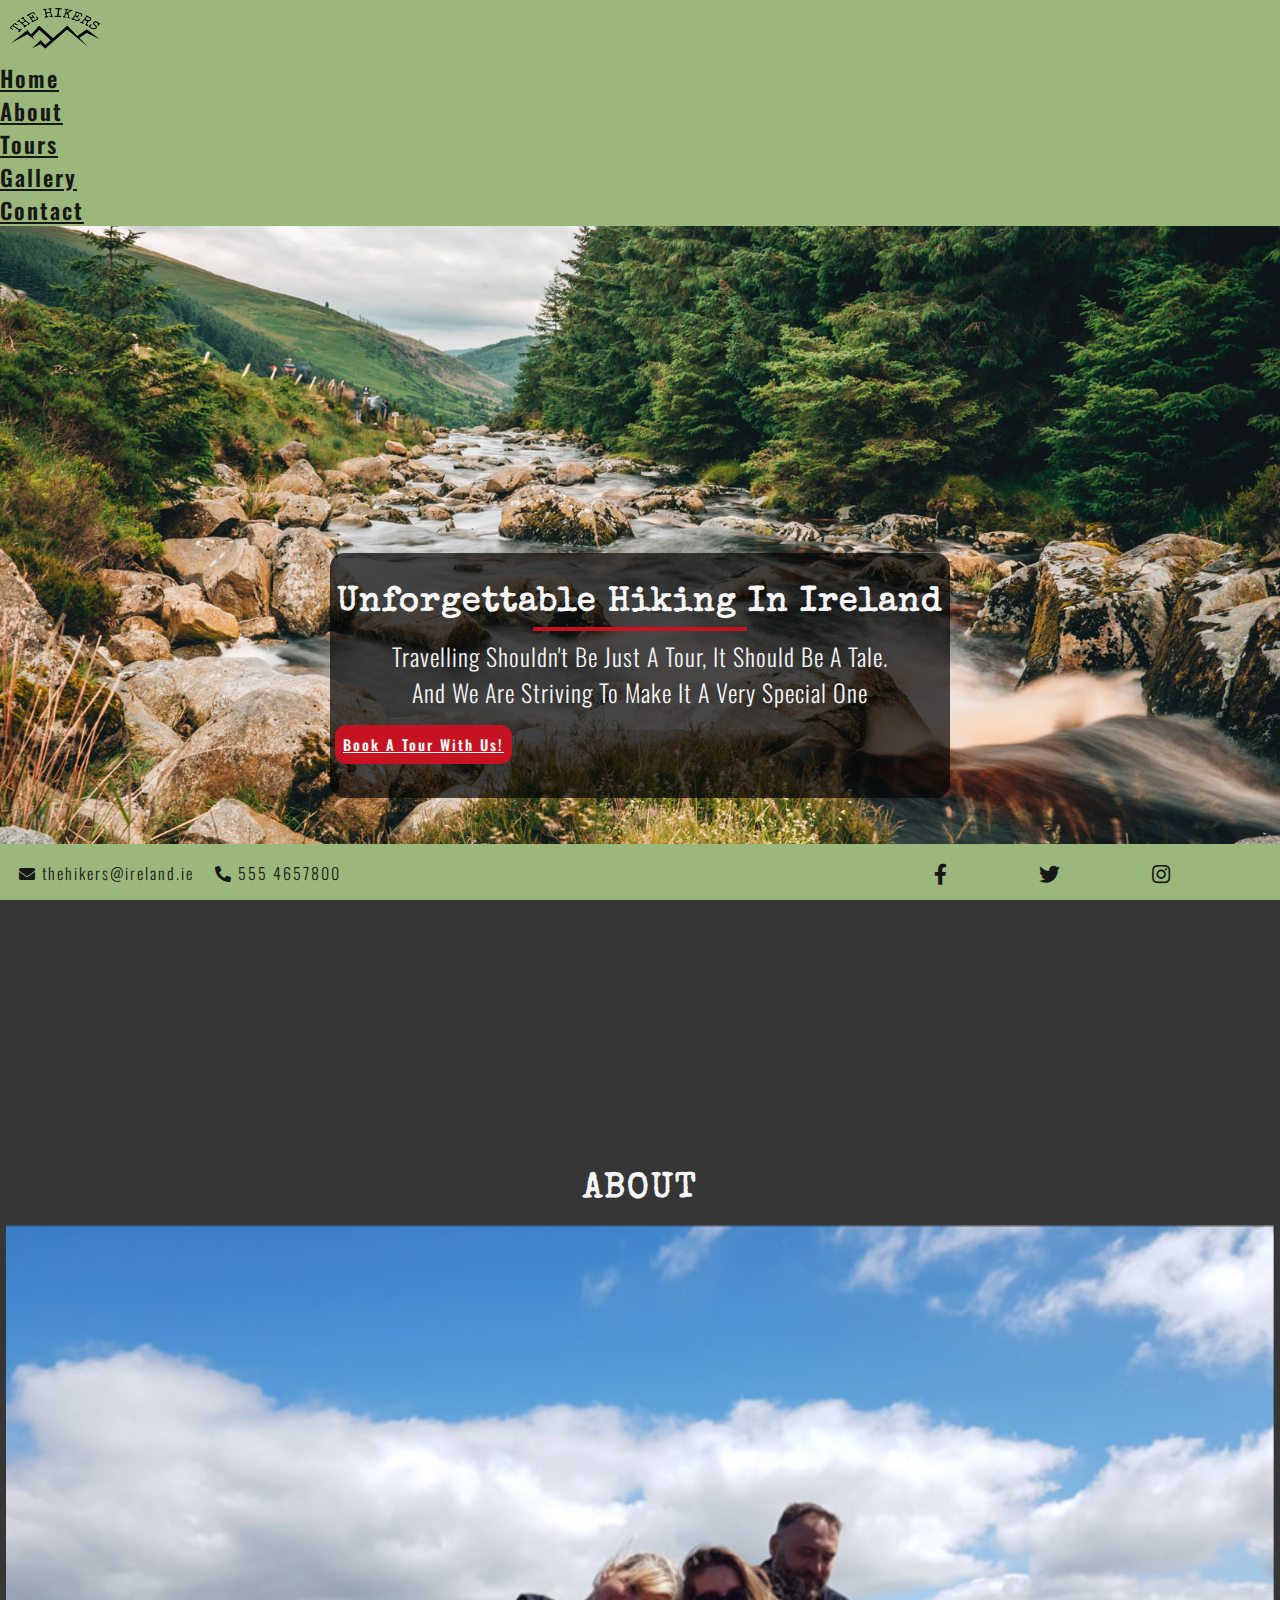
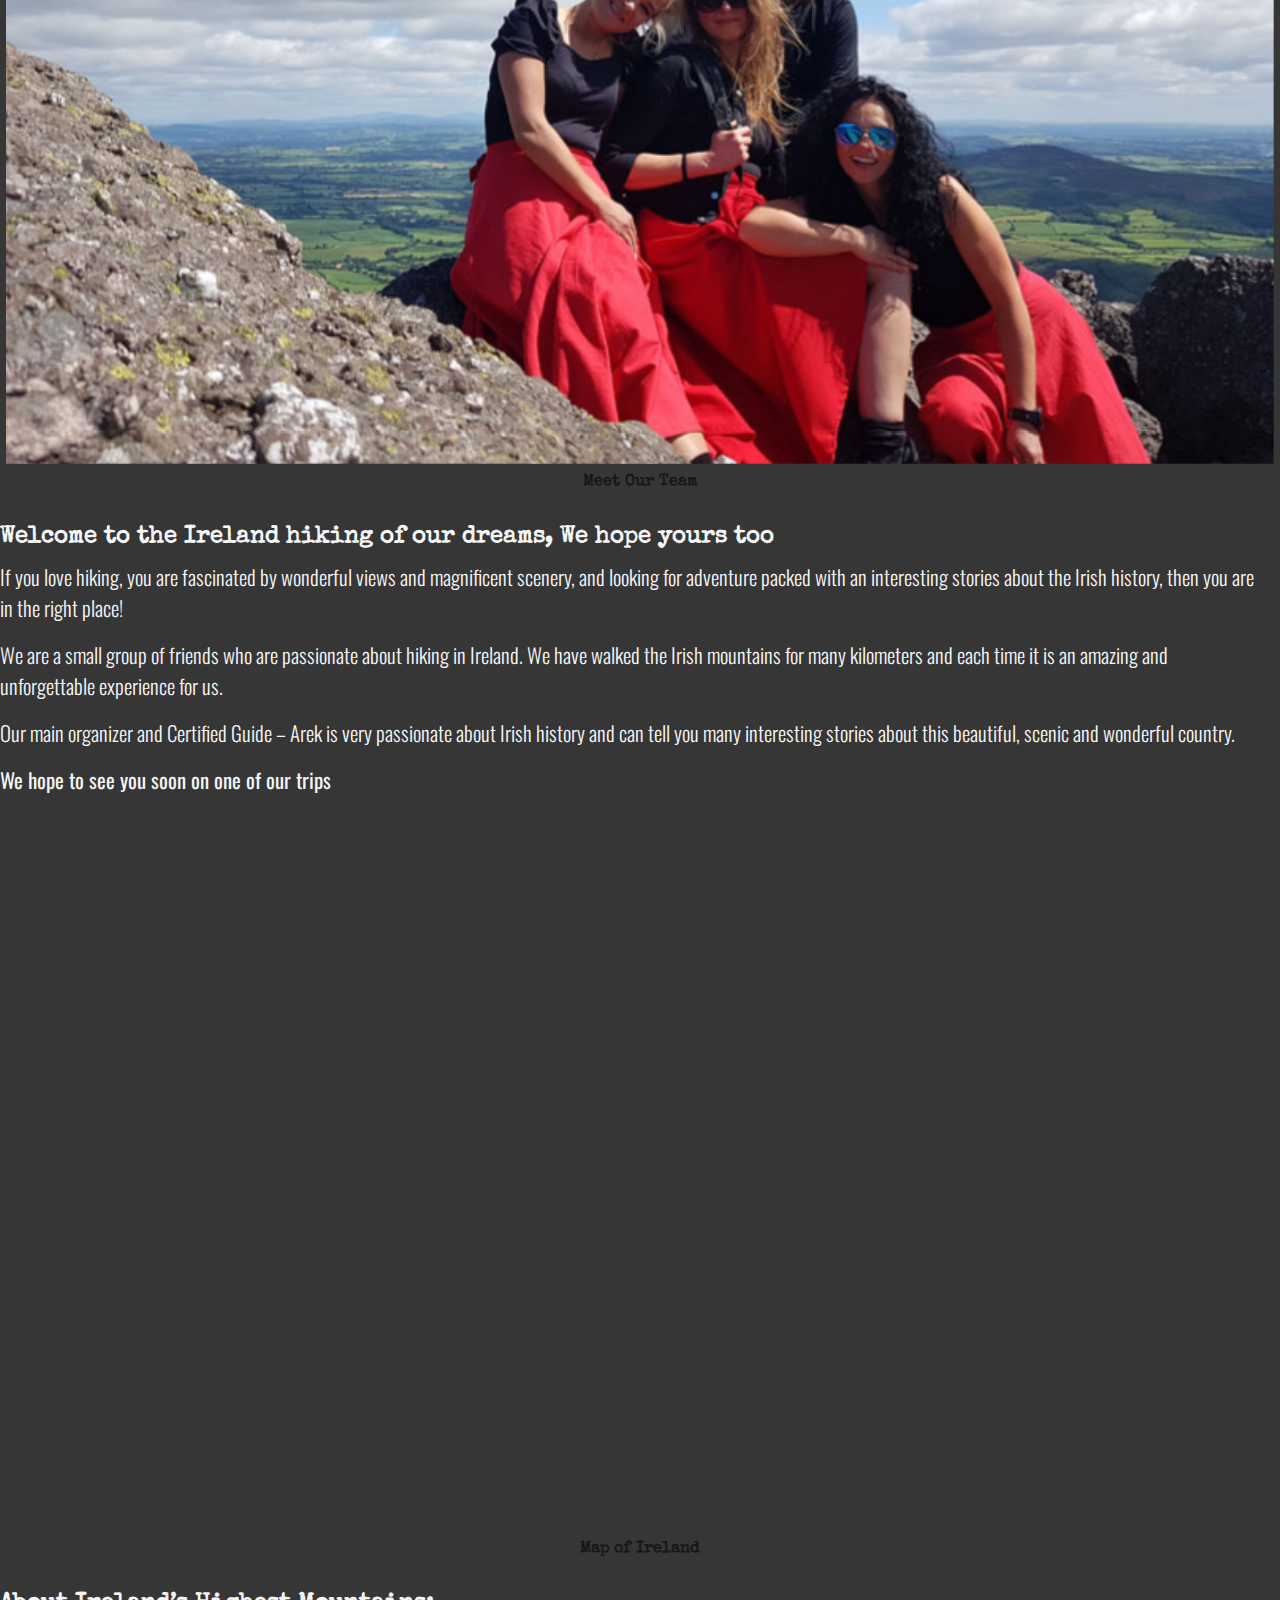
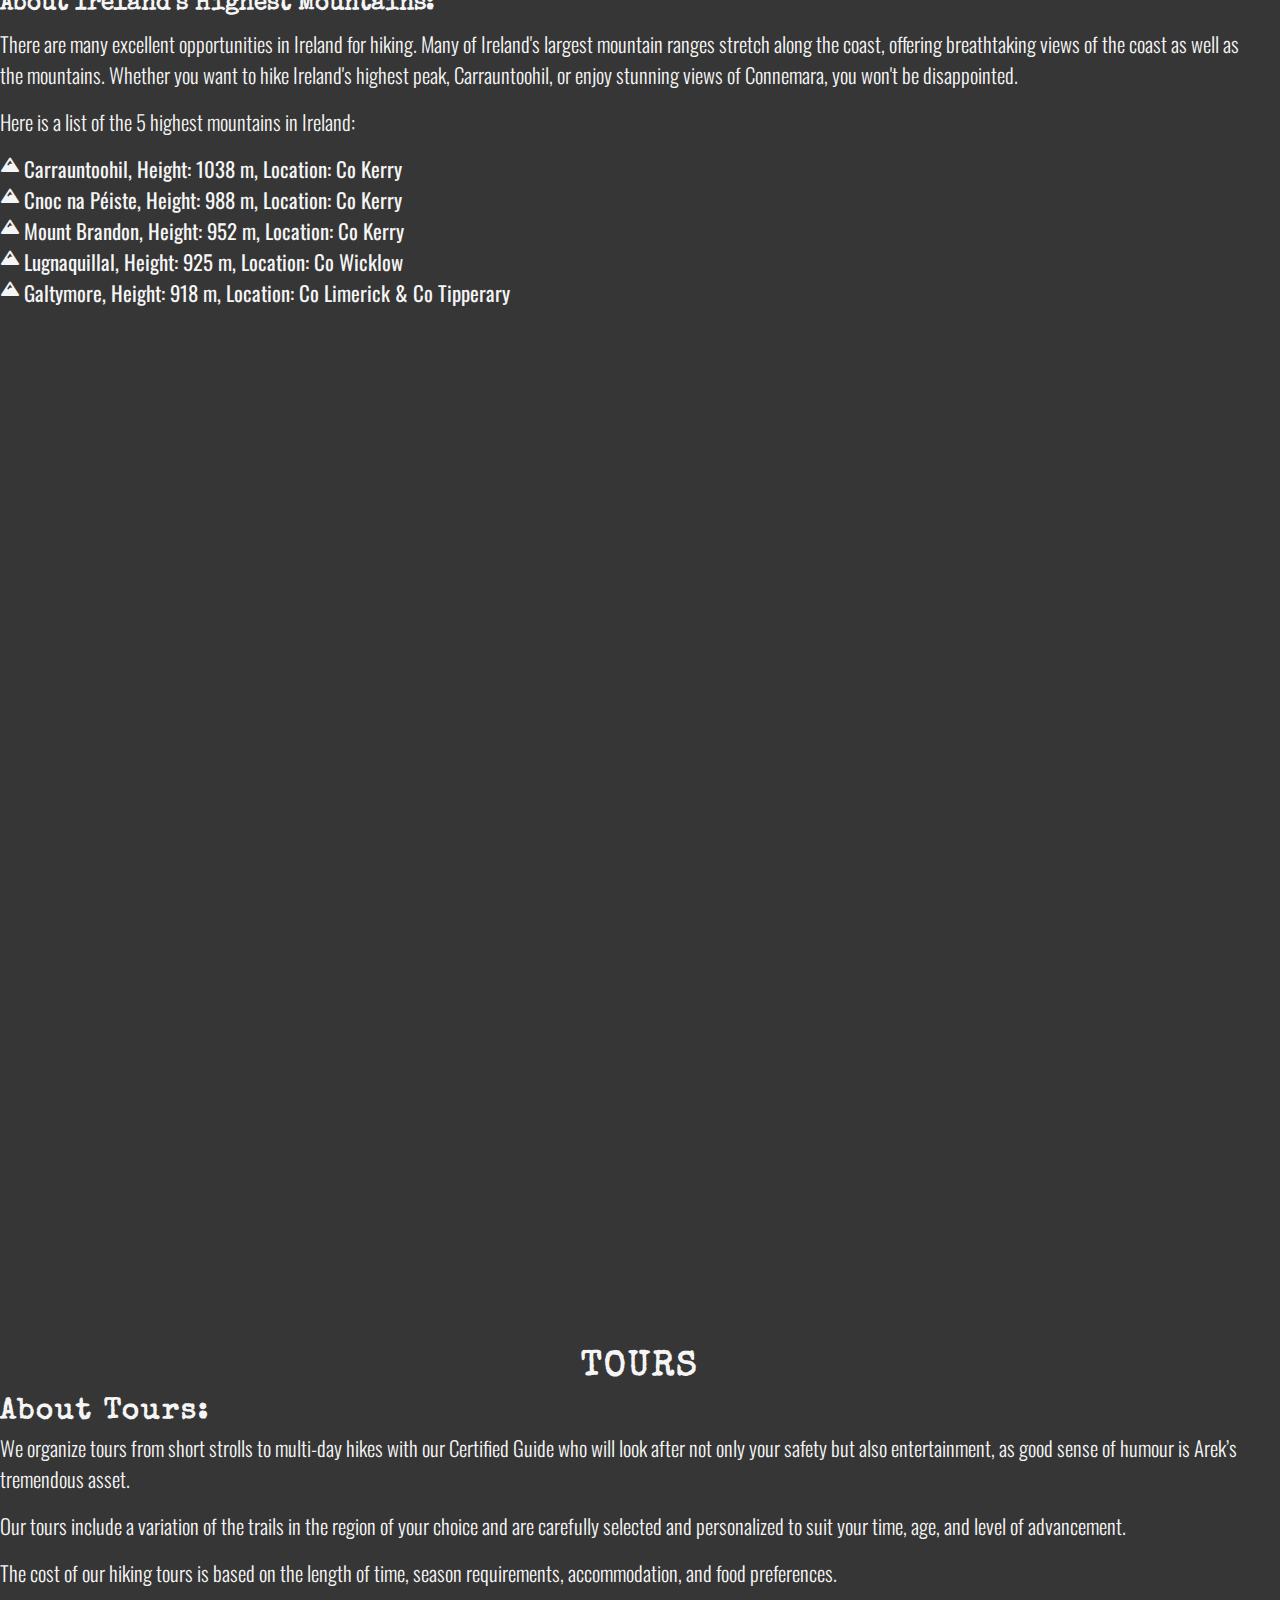
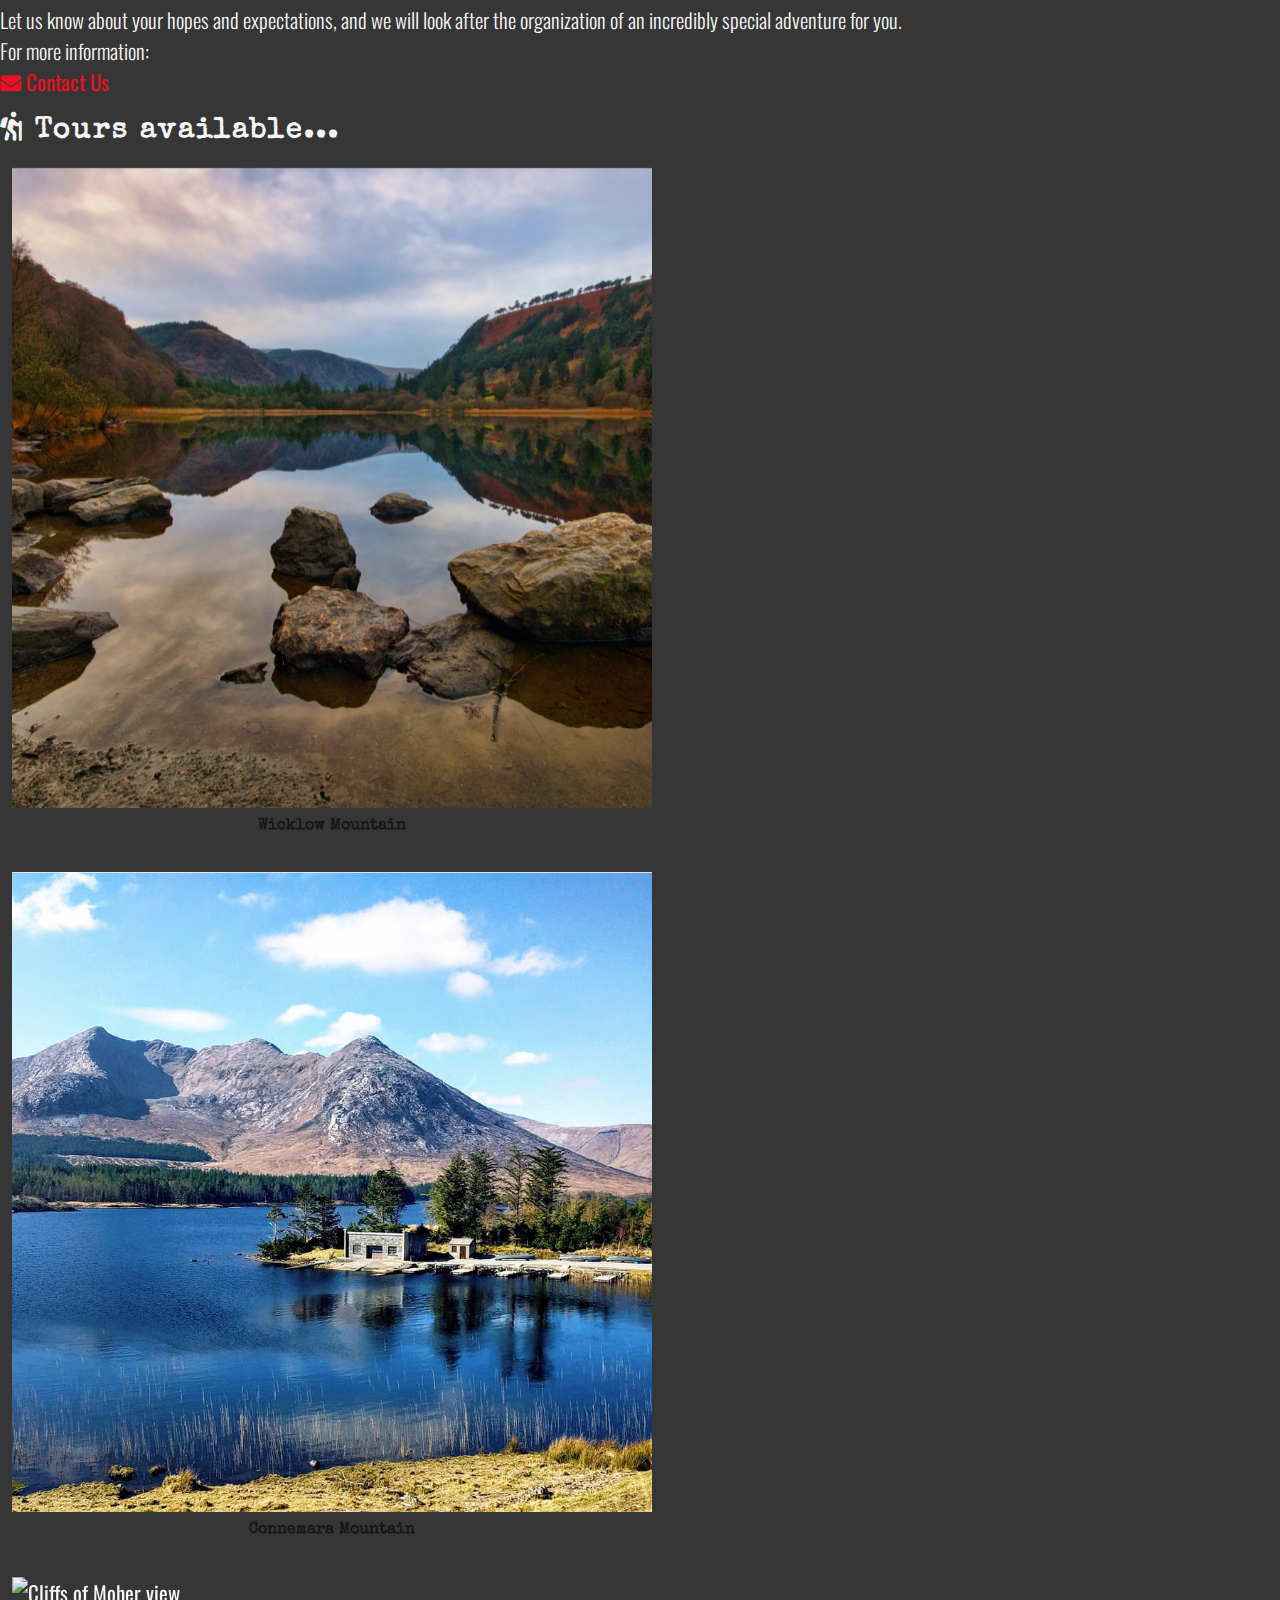
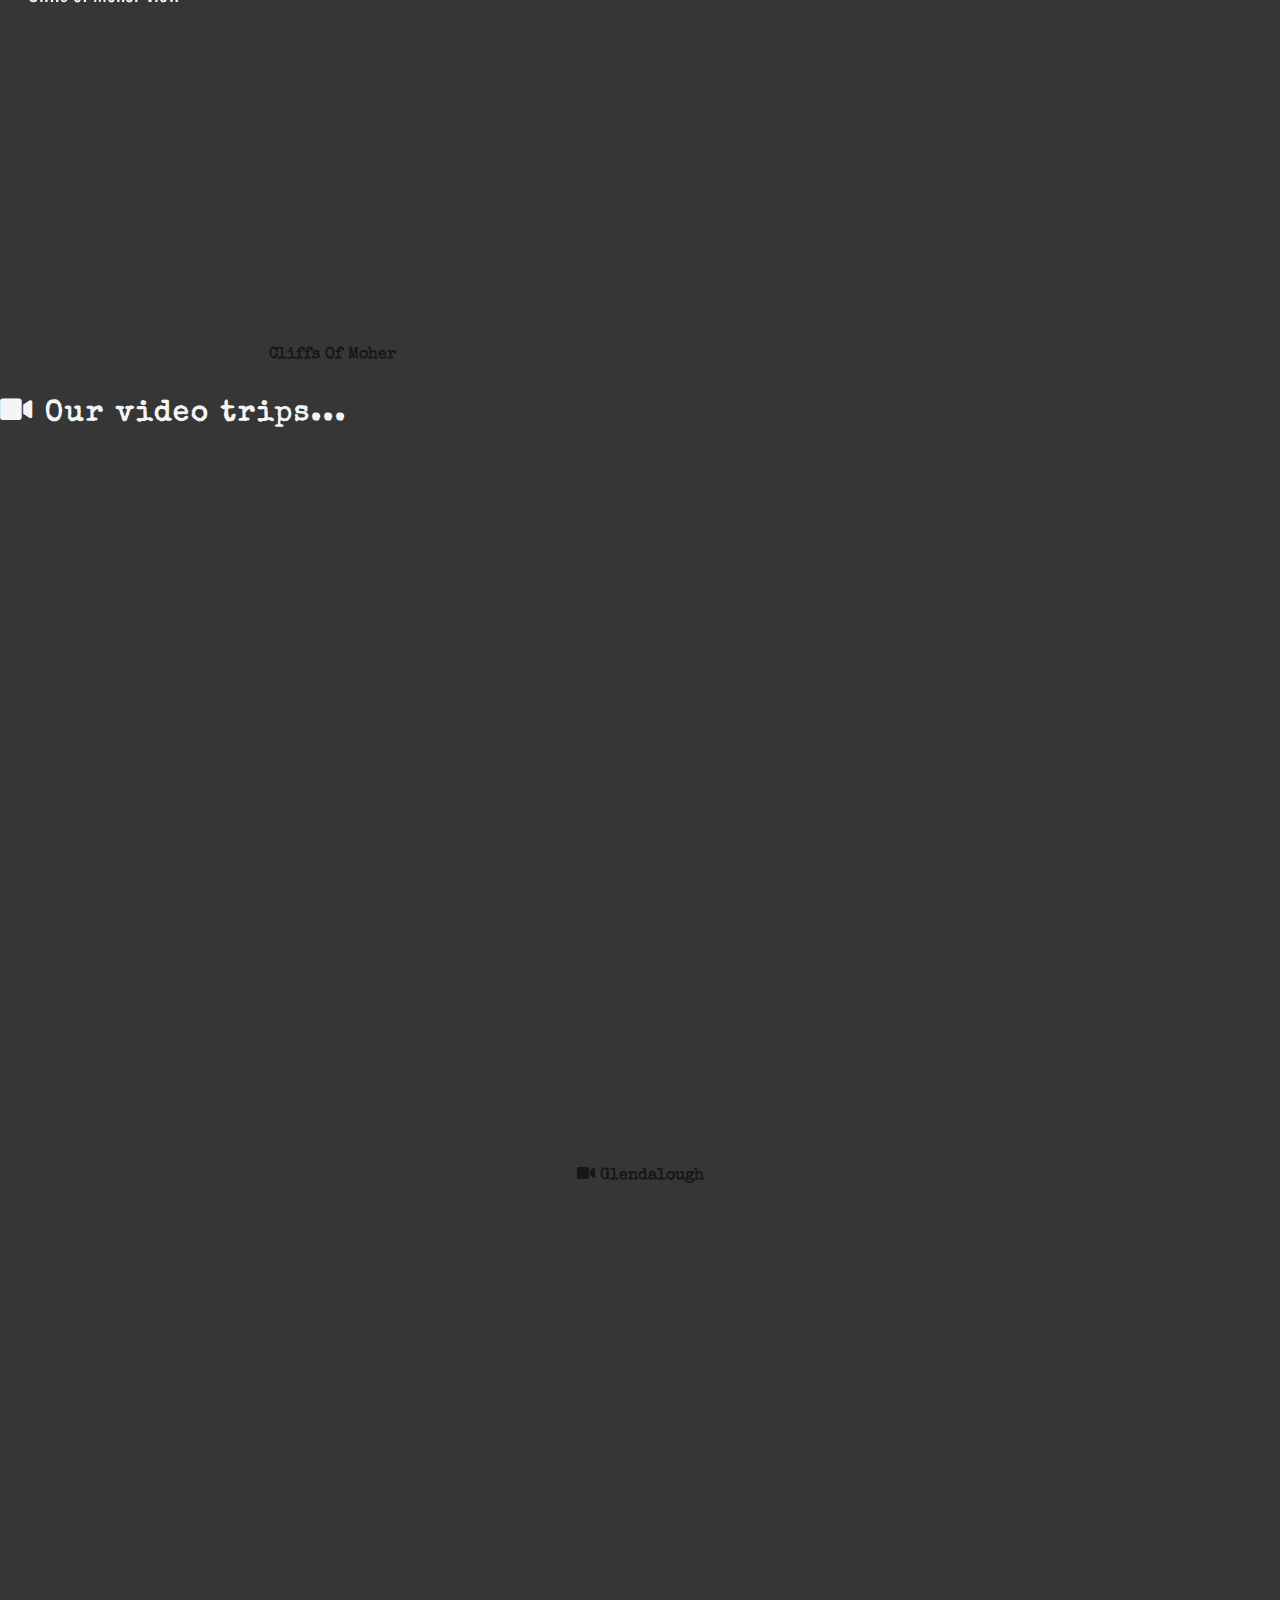
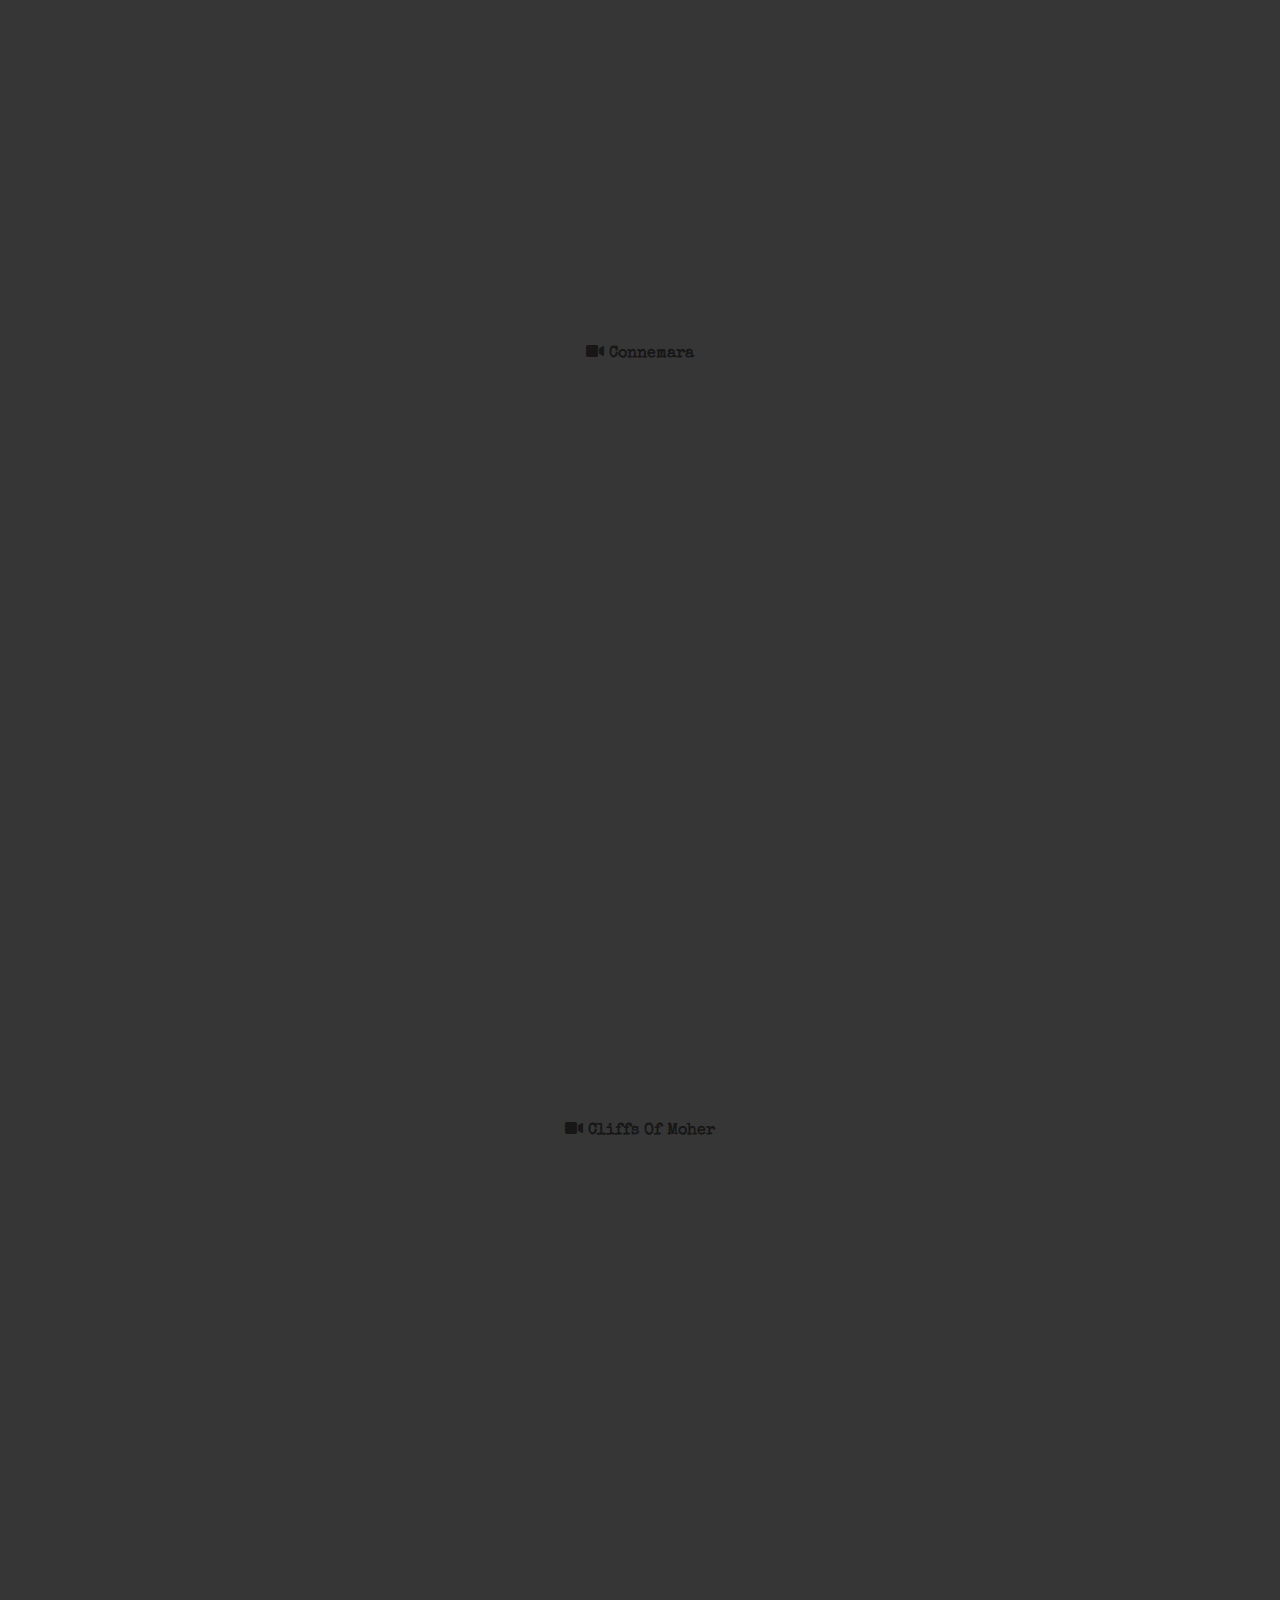
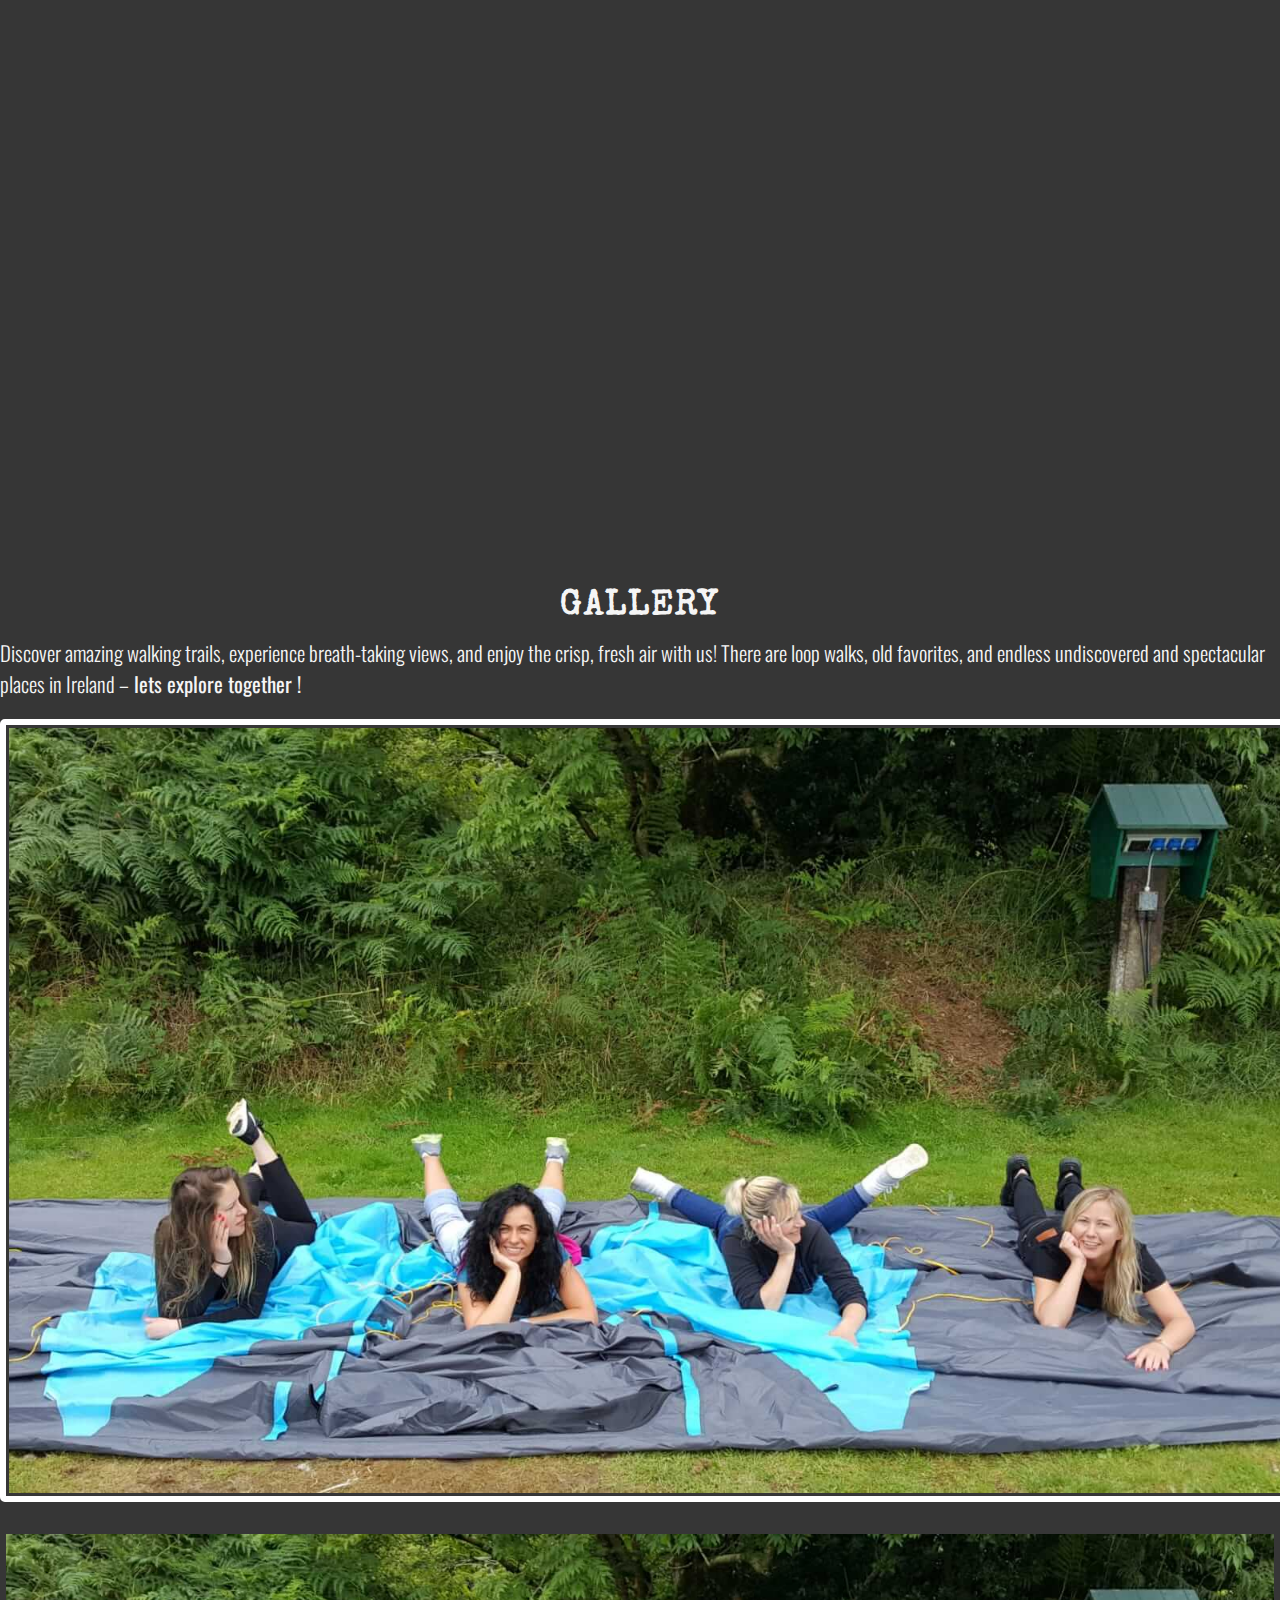
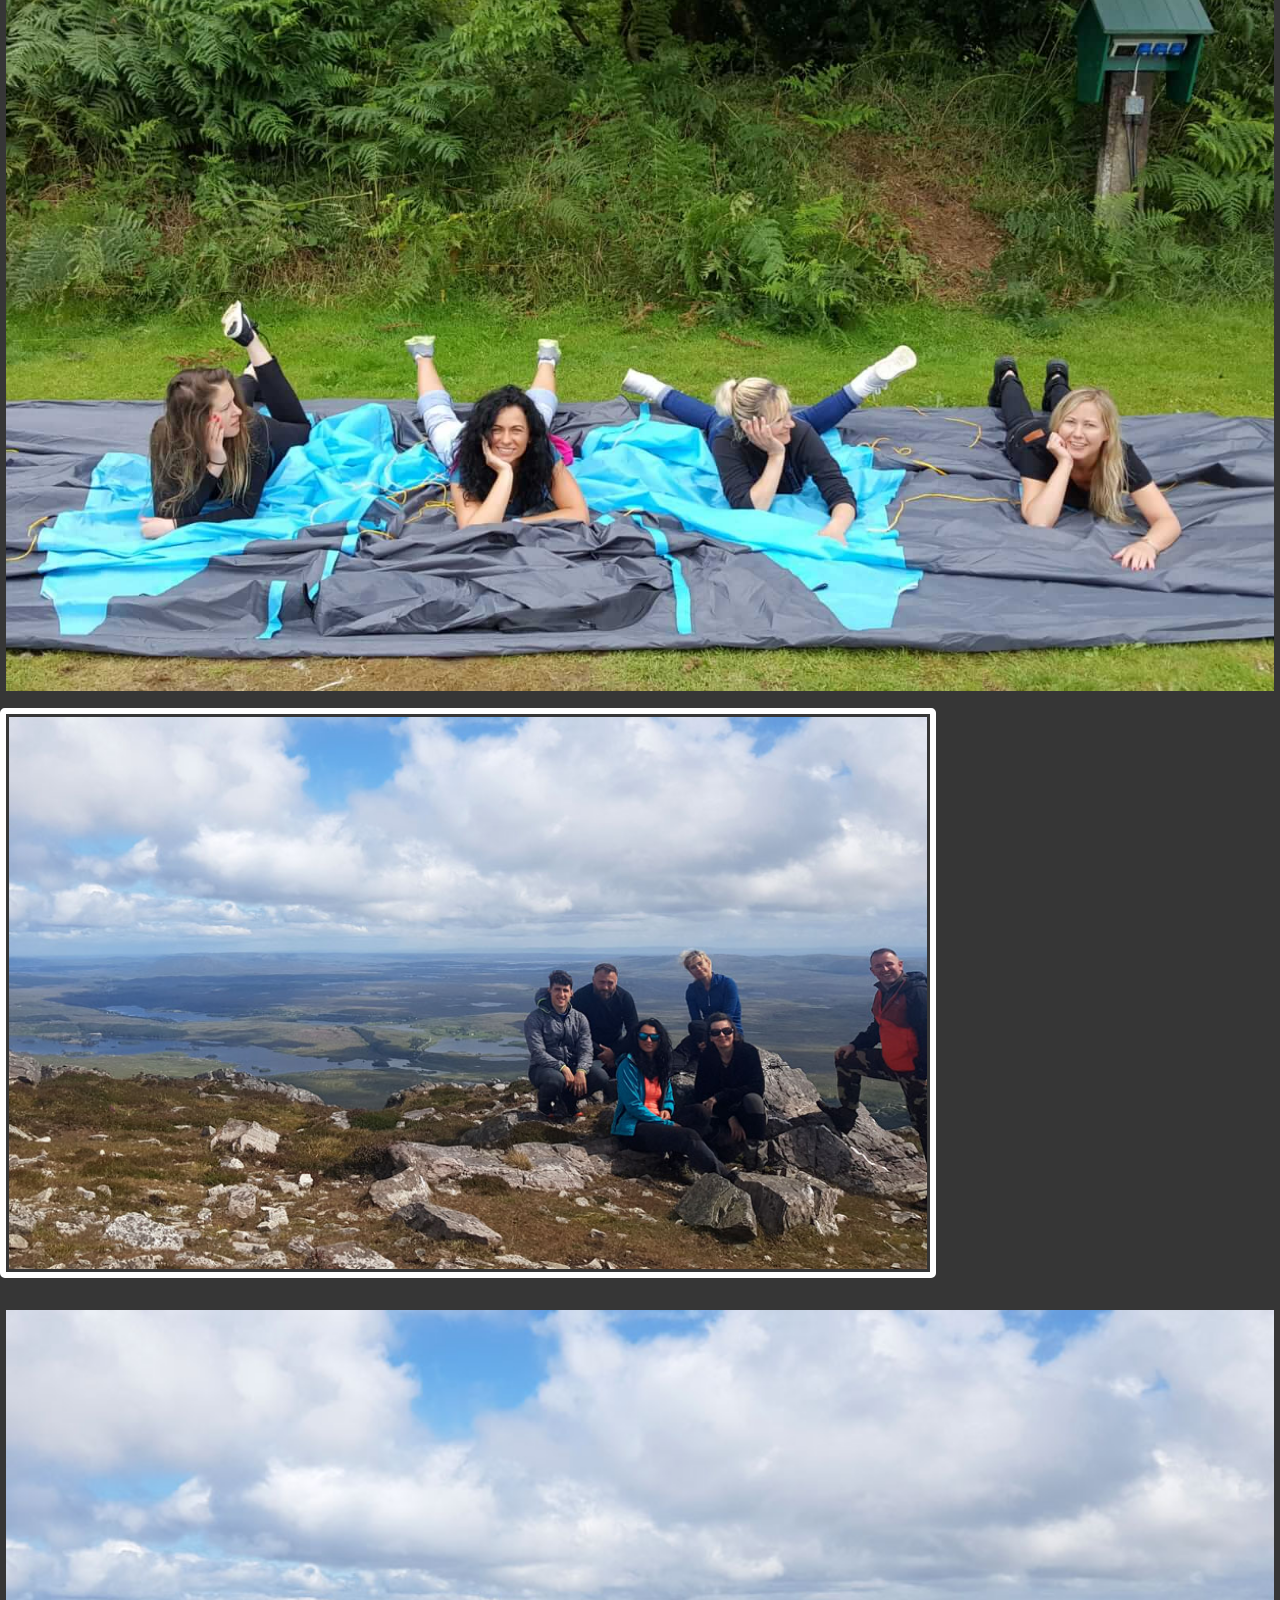
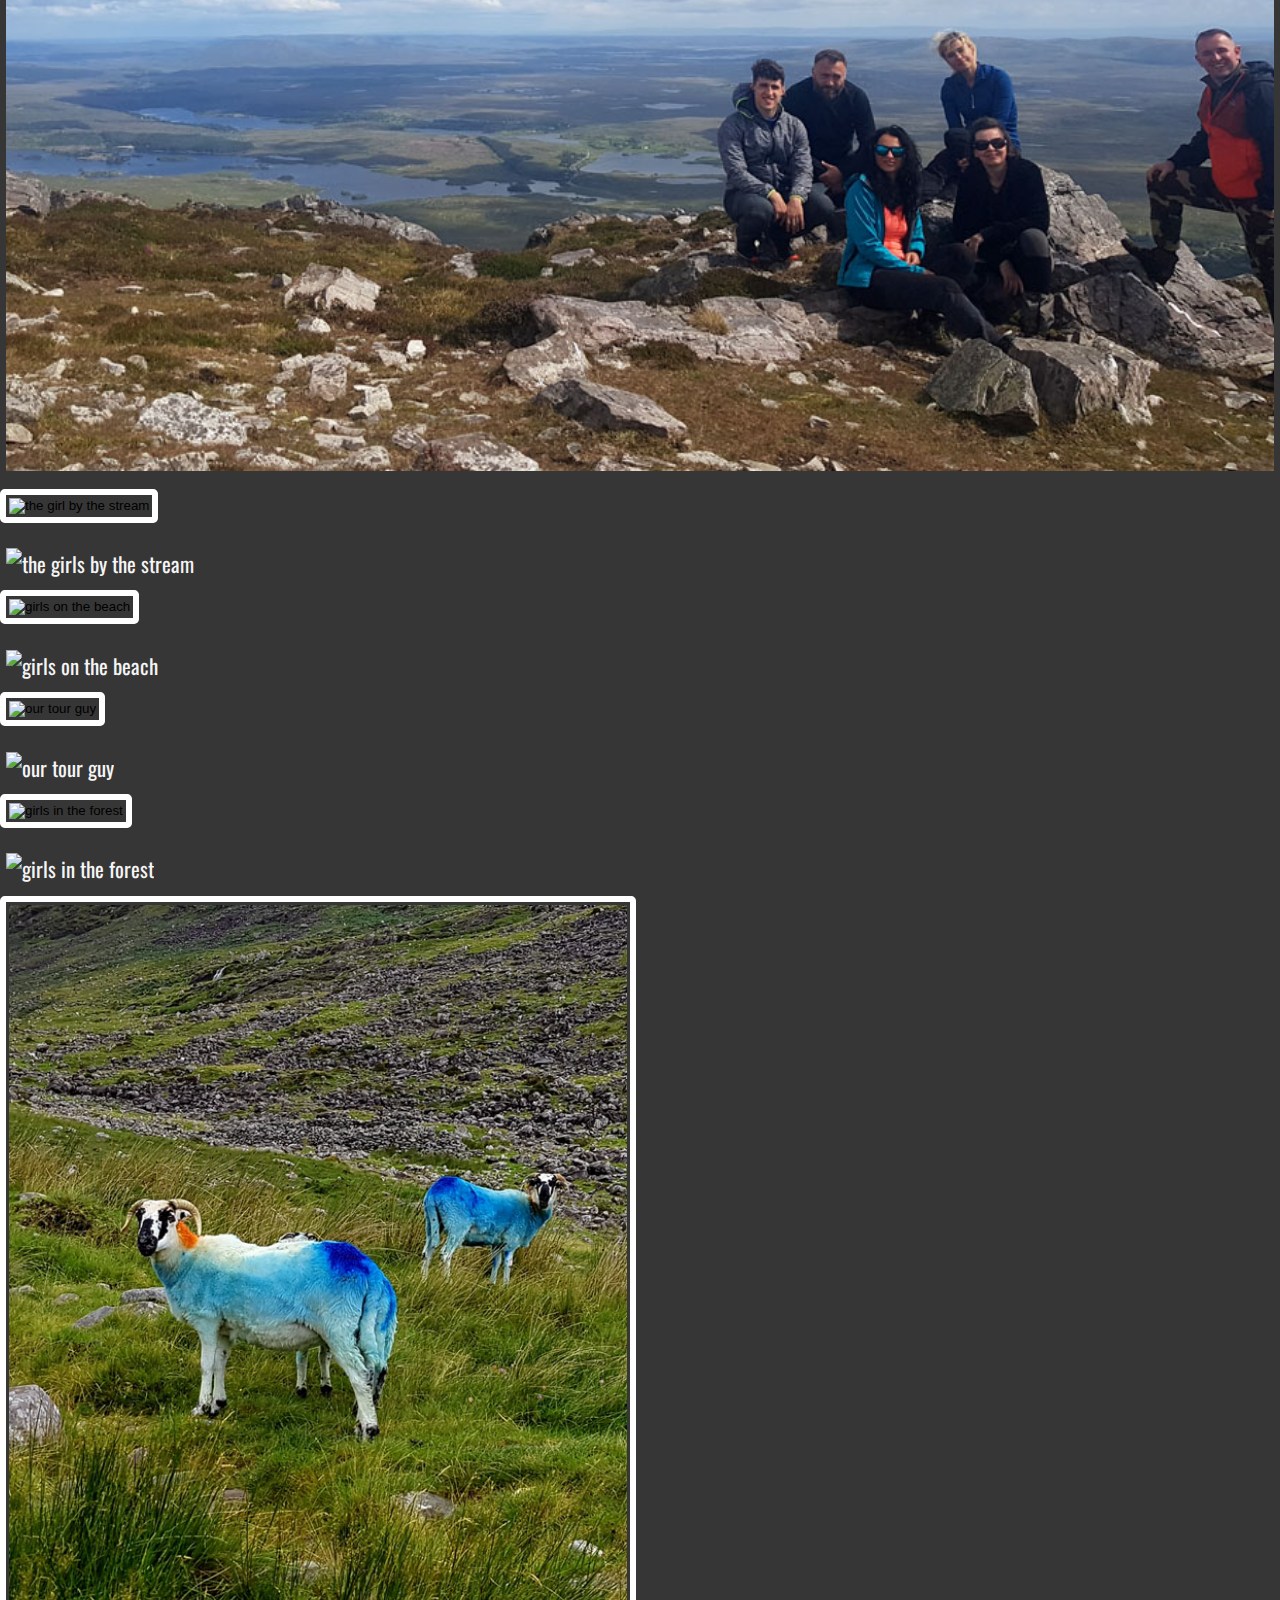
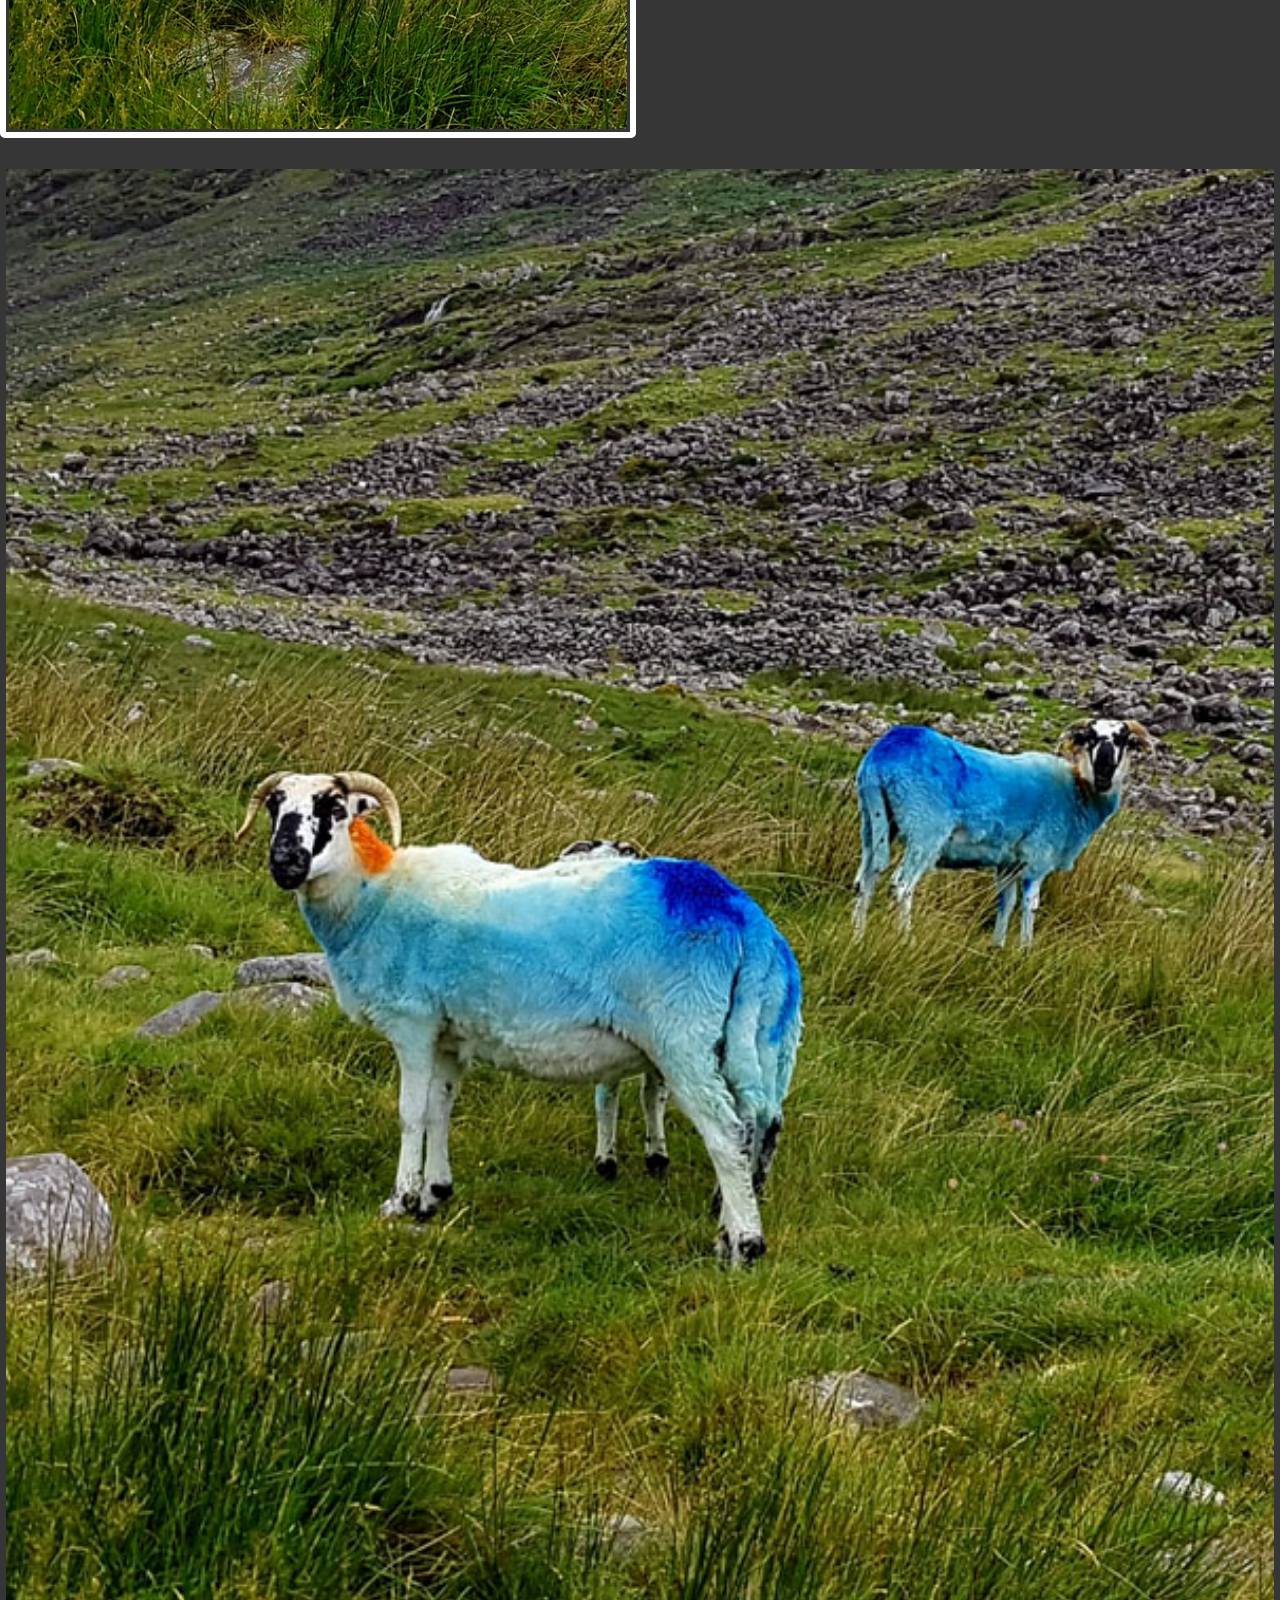
==== commit e07e240a: "replaced disabled youtube video" ====
--- a/index.html
+++ b/index.html
@@ -155,7 +155,7 @@
         </div>
     </section>
 
-    <!--section for background image -->
+    <!--div for background image CREDIT: solution for background images for iOS devices from Stackoverflow Nicholas Gooding Rios -->
     <div  class="e-with-fixed-bg">
         <div class="bg-wrap">
             <div class="bg" id="bg-tours"></div>
@@ -277,7 +277,7 @@
                                     <div class="card video-card-tours">
                                         <div class="video-wrapper">
                                             <!-- CREDIT: Video from youtube.com made by Video © www.absolutevisuals.ie -->
-                                            <iframe src="https://www.youtube.com/embed/CdBXc3zW30Q"
+                                            <iframe src="https://www.youtube.com/embed/QirqMT8BCgU?si=XcuPSCtpxN3NZ8IV"
                                                 title="Glendalough and Wicklow tour" width="727" height="409"
                                                 allow="accelerometer; autoplay; clipboard-write; encrypted-media; gyroscope; picture-in-picture"
                                                 allowfullscreen></iframe>
@@ -323,7 +323,7 @@
         </div>
     </section>
 
-    <!-- div for background image -->
+   <!--div for background image CREDIT: solution for background images for iOS devices from Stackoverflow Nicholas Gooding Rios -->
     <div  class="e-with-fixed-bg">
         <div class="bg-wrap">
             <div id="bg-gallery"></div>
@@ -596,7 +596,7 @@
         </div>
     </section>
 
-    <!-- div for background image with -->
+    <!--div for background image CREDIT: solution for background images for iOS devices from Stackoverflow Nicholas Gooding Rios -->
     <div  class="e-with-fixed-bg">
         <div class="bg-wrap">
             <div id="bg-contact"></div>
--- a/assets/css/style.css
+++ b/assets/css/style.css
@@ -202,10 +202,10 @@
 .btn-style {
     padding: 9px 8px;
 }
-/* -------------------------------- Background images CREDIT: solution from stackoverflow for iOS devices------------------------------- */
+/* -------------------------------- Background images CREDIT: solution/code for iOS devices from stackoverflow for iOS devices------------------------------- */
 .e-with-fixed-bg {
   width: 100%;
-  height: 700px;
+  height: 100%;
   
   /* Important */
   position: relative;
